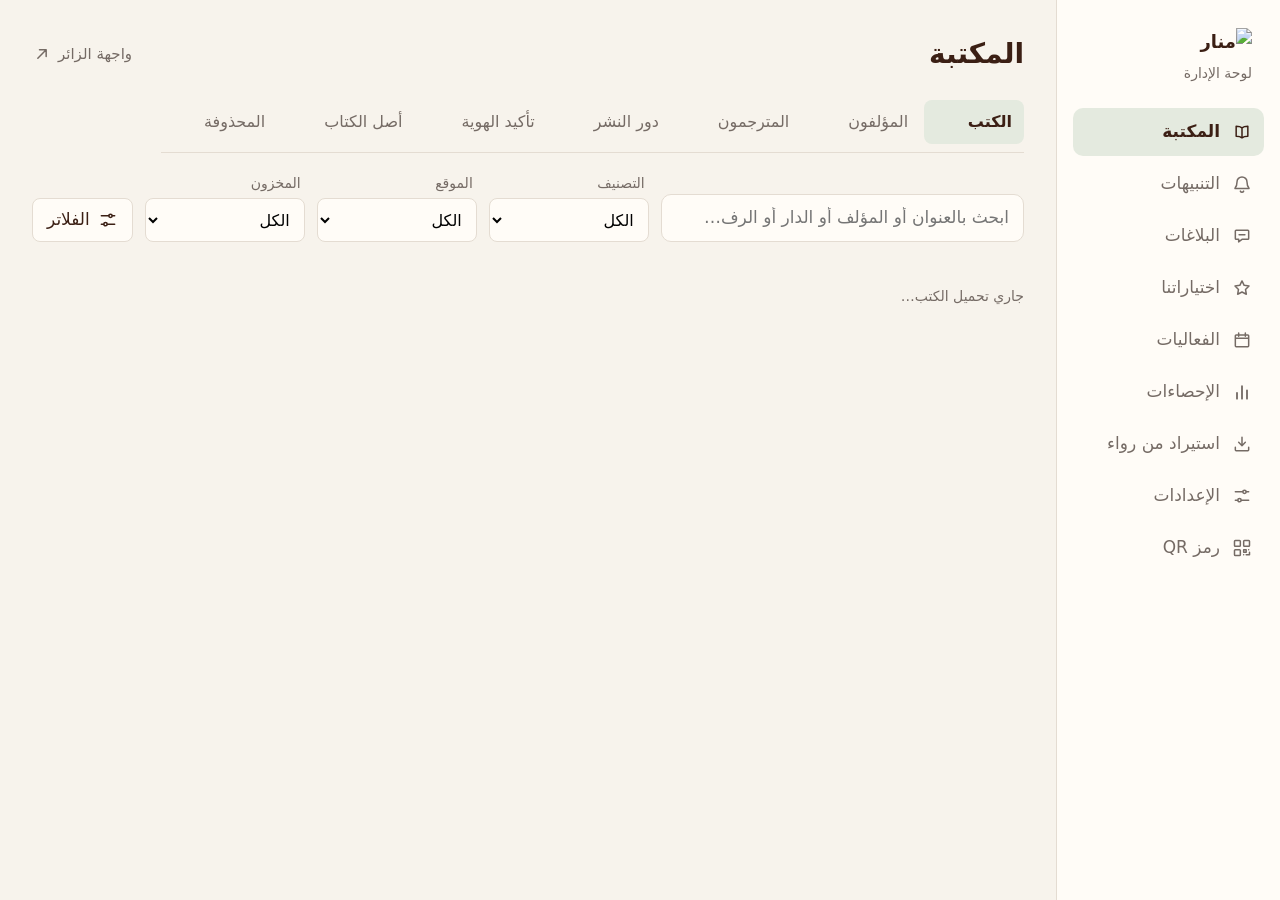
==== admin/index.html @ 79dc634e "منار 0.9.10 beta (بناء 23 أكتوبر) — إصلاحات جولة اختبار 23 أكتوبر، إرسال البلاغات مشفّرة للمطوّر كل " ====
<!DOCTYPE html>
<html lang="ar" dir="rtl">
<head>
  <meta charset="UTF-8" />
  <meta name="viewport" content="width=device-width, initial-scale=1.0" />
  <meta name="robots" content="noindex" />
  <title>لوحة الإدارة — منار</title>
  <link rel="icon" href="/static/assets/manar-icon.svg" type="image/svg+xml" />
  <link rel="icon" href="/static/assets/favicon-32.png" sizes="32x32" type="image/png" />
  <link rel="apple-touch-icon" href="/static/assets/apple-touch-icon.png" />
  <style>
    /* Arabic base font: Zain (Ibrahim 2026-10-11, whole app; OFL, bundled — see assets/Zain-OFL.txt) */
    @font-face{font-family:Zain;src:url("/static/assets/Zain-Light.ttf") format("truetype");font-style:normal;font-weight:300;font-display:swap}@font-face{font-family:Zain;src:url("/static/assets/Zain-Regular.ttf") format("truetype");font-style:normal;font-weight:400;font-display:swap}@font-face{font-family:Zain;src:url("/static/assets/Zain-Bold.ttf") format("truetype");font-style:normal;font-weight:700;font-display:swap}@font-face{font-family:Zain;src:url("/static/assets/Zain-ExtraBold.ttf") format("truetype");font-style:normal;font-weight:800;font-display:swap}
    /* Thalath identity (docs/visual-style.md): sage, coral, brown on paper */
    :root{--sage:#BFCCB8;--sage-deep:#ADB7A7;--sage-soft:#E4EADF;--coral:#D8614A;--brown:#3B1F14;--canvas:#F7F3EC;--surface:#FFFCF7;--ink:#3B1F14;--muted:#756B65;--line:#E4DCD2;--primary:#3B1F14;--primary-hover:#24120B;--primary-soft:#E4EADF;--accent:#D8614A;--accent-soft:#F7E0D9;--danger:#A8321F;--danger-soft:#F9E3DE;--info:#3f566a;--info-soft:#e6ecf1;--weak:#8b918e;--weak-soft:#efede8;--shadow-sm:0 1px 2px rgba(59,31,20,.06),0 6px 20px rgba(59,31,20,.05);--shadow-lg:0 20px 55px rgba(59,31,20,.16);--font:Zain,"SF Arabic","Noto Sans Arabic","Geeza Pro",Tahoma,system-ui,sans-serif}
    *{box-sizing:border-box}
    body{margin:0;background:var(--canvas);color:var(--ink);font-family:var(--font);font-size:17px;line-height:1.6}
    button,input,select{font:inherit}
    [hidden]{display:none!important}
    :focus-visible{outline:3px solid rgba(216,97,74,.6);outline-offset:2px}
    header{position:sticky;top:0;z-index:20;background:var(--sage);color:var(--ink);box-shadow:0 2px 12px rgba(59,31,20,.1)}
    .brand{display:flex;align-items:center;gap:10px;margin:0;font-size:18px;font-weight:600}.brand img{display:block;width:76px;height:auto}.brand span{padding-inline-start:10px;border-inline-start:1px solid rgba(59,31,20,.25)}
    .bar{display:flex;flex-wrap:wrap;align-items:center;gap:12px 20px;max-width:1180px;margin:0 auto;padding:12px 20px}
    h1{margin:0;font-size:19px}
    .tabs{display:flex;flex-wrap:wrap;gap:6px;max-width:100%}
    .tab{min-height:44px;padding:6px 18px;border:1px solid rgba(59,31,20,.22);border-radius:999px;background:transparent;color:var(--ink);font-weight:700;cursor:pointer}
    .tab:hover{background:rgba(255,252,247,.45)}
    .tab[aria-selected="true"]{background:var(--brown);color:var(--surface);border-color:var(--brown)}
    .visitor-link{margin-inline-start:auto;color:var(--ink);font-size:15px}
    main{max-width:1180px;margin:0 auto;padding:20px 20px 60px}
    .stats{display:grid;grid-template-columns:repeat(auto-fit,minmax(150px,1fr));gap:10px;margin-bottom:16px}
    .stat{padding:12px 14px;border:1px solid var(--line);border-radius:14px;background:var(--surface);cursor:pointer;text-align:right;color:var(--ink)}
    .stat:hover{border-color:var(--primary)}
    .stat b{display:block;font-size:24px;line-height:1.3;color:var(--primary)}
    .stat span{font-size:12px;color:var(--muted)}
    .stat.warn b{color:var(--danger)}
    .toolbar{display:flex;flex-wrap:wrap;gap:10px;align-items:center;margin-bottom:10px}
    .toolbar input,.toolbar select{min-height:44px;padding:6px 12px;border:1px solid var(--line);border-radius:12px;background:#fff}
    .toolbar input{flex:1 1 240px}
    .legend{display:flex;flex-wrap:wrap;gap:8px 14px;align-items:center;margin:0 0 16px;font-size:12px;color:var(--muted)}
    .count{font-size:13px;color:var(--muted);margin:0 0 10px}
    .grid{display:grid;grid-template-columns:repeat(auto-fill,minmax(300px,1fr));gap:12px}
    .book{display:grid;grid-template-columns:54px minmax(0,1fr);gap:12px;padding:14px;border:1px solid rgba(59,31,20,.1);border-radius:18px;background:var(--surface);box-shadow:var(--shadow-sm);text-align:right;color:var(--ink);cursor:pointer;transition:border-color .15s,transform .15s}
    .book:hover{border-color:rgba(59,31,20,.35);transform:translateY(-1px)}
    .book.off{opacity:.62}
    .cover{display:grid;width:54px;aspect-ratio:2/3;place-items:center;border-radius:7px 10px 10px 7px;background:var(--c,var(--primary));color:#fff;font-size:20px;font-weight:800;box-shadow:inset -4px 0 0 rgba(255,255,255,.12)}
    .book .t{display:block;font-size:15px;font-weight:800;line-height:1.5}
    .author{display:block;margin:0 0 6px;color:var(--muted);font-size:12px}
    .meta{display:flex;flex-wrap:wrap;gap:5px;margin-bottom:8px}
    .m{padding:1px 8px;border-radius:999px;background:#f1eee6;color:#5f6763;font-size:11px;font-weight:650}
    .status{padding:1px 8px;border-radius:999px;font-size:11px;font-weight:700}
    .status.needs_review{background:var(--accent-soft);color:#7a4c32}
    .status.approved,.status.enriched{background:var(--primary-soft);color:var(--primary)}
    .status.pending{background:var(--weak-soft);color:var(--weak)}
    .status.off{background:var(--danger-soft);color:var(--danger)}
    .book>span:not(.cover){display:block;min-width:0}
    .chips{display:flex;flex-wrap:wrap;gap:5px}
    .chip{display:inline-flex;align-items:center;gap:5px;padding:2px 9px;border-radius:999px;font-size:12px;font-weight:650;border:1px solid transparent}
    .chip.confirmed{background:var(--primary-soft);color:var(--primary);border-color:rgba(59,31,20,.2)}
    .chip.impression{background:var(--accent-soft);color:#7a4c32}
    .chip.weak{background:var(--weak-soft);color:var(--weak)}
    .chip.conflict{background:var(--danger-soft);color:var(--danger)}
    .chip.derived{background:var(--info-soft);color:var(--info)}
    .foot{display:block;margin-top:8px;font-size:11px;color:var(--muted)}
    .empty-note{font-size:12px;color:var(--danger)}
    /* detail sheet */
    .backdrop{position:fixed;inset:0;z-index:30;background:rgba(24,35,31,.35)}
    .sheet{position:fixed;inset-block:0;inset-inline-end:0;z-index:31;width:min(760px,100%);overflow-y:auto;background:var(--canvas);box-shadow:var(--shadow-lg);animation:slide .2s ease-out}
    @keyframes slide{from{transform:translateX(-24px);opacity:0}}
    .sheet-head{position:sticky;top:0;z-index:2;display:grid;grid-template-columns:64px minmax(0,1fr) auto;gap:14px;align-items:center;padding:18px 20px;background:var(--primary);color:#fff}
    .sheet-head .cover{width:64px}
    img.cover{display:block;height:auto;object-fit:cover;background:var(--line)}
    .cover-row{display:flex;gap:14px;align-items:flex-start;flex-wrap:wrap}.cover-big{width:120px;aspect-ratio:2/3;border-radius:8px;object-fit:cover;background:var(--line);box-shadow:0 4px 14px rgba(0,0,0,.12)}
    .cover-none{display:grid;width:120px;aspect-ratio:2/3;place-items:center;border:1px dashed var(--line);border-radius:8px;color:var(--muted);font-size:13px;text-align:center;padding:8px}
    .cover-choices{display:grid;grid-template-columns:repeat(auto-fill,minmax(130px,1fr));gap:12px;margin-top:10px;align-items:start}
    .cover-choice{display:flex;flex-direction:column;gap:6px;margin:0;padding:8px;border:1px solid var(--line);border-radius:12px;background:var(--surface)}
    .cover-choice img{width:100%;aspect-ratio:2/3;object-fit:contain;border-radius:6px;background:var(--canvas)}
    .cover-choice figcaption{display:flex;flex-wrap:wrap;gap:4px 8px;font-size:12px;color:var(--muted)}.cover-choice figcaption b{color:var(--ink);font-weight:650}
    .cover-choices>#coverChoicesClose{grid-column:1/-1;justify-self:start}
    .cover-actions{display:flex;flex-direction:column;gap:8px;min-width:180px}.cover-actions label.btn{display:inline-flex;align-items:center;justify-content:center;min-height:44px;cursor:pointer}
    .cover-actions input[type=file]{position:absolute;width:1px;height:1px;opacity:0}
    #snText{width:100%;min-height:84px;padding:10px 12px;border:1px solid var(--line);border-radius:12px;background:var(--surface);font:inherit;color:var(--ink);line-height:1.7;resize:vertical}
    #snList{display:grid;gap:10px;margin-top:12px}
    textarea#fSummary{width:100%;min-height:96px;padding:10px;border:1px solid var(--line);border-radius:10px;font:inherit;line-height:1.7;resize:vertical}
    .sheet-head h2{margin:0;font-size:21px;line-height:1.4}
    .sheet-head p{margin:2px 0 0;color:rgba(255,255,255,.75);font-size:13px}
    .close{min-width:44px;min-height:44px;border:1px solid rgba(255,255,255,.3);border-radius:12px;background:transparent;color:#fff;font-size:20px;cursor:pointer}
    .sheet-body{padding:18px 20px 40px}
    section.block{margin-bottom:16px;padding:16px;border:1px solid var(--line);border-radius:16px;background:var(--surface)}
    section.block h3{margin:0 0 12px;font-size:16px;color:var(--primary)}
    .export-bar{display:flex;flex-wrap:wrap;align-items:center;gap:8px 14px;margin:10px 0 4px}
    .export-bar .btn{text-decoration:none;display:inline-flex;align-items:center;min-height:44px}
    .export-bar .diff{font-size:13px}
    .cx-apply{margin-top:18px}.cx-apply summary h3{font-size:17px}
    /* reader attributes folded inside the card: open on demand (Ibrahim, 2026-10-09) */
    details.fold>summary{display:flex;flex-wrap:wrap;align-items:center;gap:6px 12px;min-height:44px;cursor:pointer;list-style:none}
    details.fold>summary::-webkit-details-marker{display:none}
    details.fold>summary::before{content:"◂";color:var(--primary);font-size:13px;transition:transform .15s}
    details.fold[open]>summary::before{transform:rotate(-90deg)}
    details.fold>summary h3{margin:0}
    details.fold>summary .fold-count{color:var(--muted);font-size:13px}
    details.fold[open]>summary .fold-count{display:none}
    details.fold[open]>summary{margin-bottom:12px}
    .facts{display:grid;grid-template-columns:repeat(auto-fit,minmax(140px,1fr));gap:8px}
    .idea-form{padding:12px 14px;border:1px solid var(--line);border-radius:14px;background:var(--surface);margin-bottom:12px}
    .idea-form textarea{width:100%;box-sizing:border-box;min-height:80px;padding:10px;border:1px solid var(--line);border-radius:10px;font:inherit;background:#fff}
    .block-head{display:flex;align-items:center;justify-content:space-between;gap:10px;flex-wrap:wrap;margin-bottom:8px}
    .block-head h3{margin:0}
    .basic-grid{display:grid;grid-template-columns:repeat(auto-fit,minmax(160px,1fr));gap:10px;align-items:end}
    .basic-grid .bfull{grid-column:1/-1}
    .basic-grid input,.basic-grid select{width:100%;box-sizing:border-box}
    .fact{padding:10px 12px;border-radius:12px;background:#f3f0e8}
    .fact span{display:block;font-size:11px;color:var(--muted)}
    .fact b{font-size:14px}
    .fact b.unknown{color:var(--weak);font-weight:600}
    .inv{display:grid;grid-template-columns:repeat(auto-fit,minmax(130px,1fr));gap:10px;align-items:end}
    .inv label{display:block;font-size:12px;color:var(--muted);margin-bottom:3px}
    .inv input[type=number],.inv input[type=text],.inv select{width:100%;min-height:44px;padding:6px 10px;border:1px solid var(--line);border-radius:10px;background:#fff}
    .switch{display:flex;align-items:center;gap:8px;min-height:44px;font-size:14px}
    .switch input{width:22px;height:22px}
    .btn{min-height:44px;padding:8px 18px;border:0;border-radius:12px;background:var(--primary);color:#fff;font-weight:700;cursor:pointer}
    .btn:hover{background:var(--primary-hover)}
    .btn.secondary{background:var(--primary-soft);color:var(--primary)}
    .btn.danger{background:var(--danger)}.btn.danger:hover{background:#86261a}
    .notbook{display:flex;flex-wrap:wrap;gap:10px 16px;align-items:center;justify-content:space-between;padding:12px 14px;border:1px dashed rgba(168,50,31,.35);border-radius:14px;background:var(--surface)}
    .notbook p{margin:0;font-size:14px;color:var(--muted)}
    section.block.confirm{border:2px solid #E0B95A;background:#FBF1D6}
    section.block.confirm h3{color:#6B4E00;display:flex;align-items:center;gap:8px}
    section.block.confirm.answered{border-color:#8FA884;background:var(--primary-soft)}
    section.block.confirm.answered h3{color:#3E6E35}
    .confirm .cf-note{margin:0 0 12px;font-size:14px;color:var(--ink)}
    .confirm .cf-opts{display:grid;gap:8px;margin:0 0 12px;padding:0;border:0}
    .confirm .cf-opts legend{padding:0;margin-bottom:8px;font-size:14px;font-weight:700;color:#6B4E00}
    .confirm .cf-opt{display:flex;align-items:flex-start;gap:10px;padding:10px 12px;border:1.5px solid #E0B95A;border-radius:12px;background:var(--surface);cursor:pointer;font-size:14px}
    .confirm .cf-opt:has(input:checked){border-color:#6B4E00;background:#F5E3A8;font-weight:700}
    .confirm .cf-opt:has(input:focus-visible){outline:3px solid #6B4E00;outline-offset:2px}
    .confirm .cf-opt input{margin-top:3px;accent-color:#6B4E00}
    .confirm .cf-opt small{display:block;font-weight:400;color:var(--muted)}
    .confirm textarea{width:100%;min-height:72px;margin-top:6px;padding:10px 12px;border:1.5px solid #E0B95A;border-radius:12px;background:var(--surface);font:inherit;color:var(--ink)}
    .confirm .btn.secondary{background:var(--surface);border:1.5px solid #8FA884}
    .confirm .cf-acts{display:flex;flex-wrap:wrap;gap:10px;align-items:center;margin-top:10px}
    .confirm .cf-done{margin:0 0 6px;font-size:15px}
    .notbook.ask{border-style:solid;border-color:var(--danger);background:var(--danger-soft)}
    .notbook.ask p{color:var(--ink)}
    .notbook .acts{display:flex;gap:8px;flex-wrap:wrap}
    .del-list{display:grid;gap:10px}
    .al-row{display:grid;grid-template-columns:minmax(0,1fr) auto;gap:12px;align-items:center;padding:12px 14px;border:1px solid var(--line);border-radius:14px;background:var(--surface)}
    .al-row b{font-size:17px}.al-row .al-n{font-size:22px;font-weight:800;margin-inline-start:6px}
    .al-row.quiet{opacity:.7}
    .al-new{display:inline-block;margin-inline-start:8px;padding:2px 8px;border-radius:999px;background:var(--danger-soft);color:var(--danger);font-size:12px;font-weight:700}
    .dn-card{padding:14px;border:1px solid var(--line);border-radius:14px;background:var(--surface)}
    .dn-card h3{margin:0 0 6px;font-size:18px}.dn-card p{margin:0 0 10px;line-height:1.7}
    .dn-card.done{opacity:.8}
    .dn-acts{display:flex;flex-wrap:wrap;gap:10px;align-items:center}
    .dn-acts textarea{flex:1 1 260px;min-height:44px;padding:8px 10px;border:1px solid var(--line);border-radius:12px;font:inherit}
    .dn-books{margin-top:12px;display:grid;gap:8px}
    .upd-bar{height:10px;border-radius:999px;background:var(--line);overflow:hidden;margin:0 0 10px}
    .upd-bar span{display:block;height:100%;width:0;background:var(--brown);transition:width .3s}
    #updText,#sendText{white-space:pre-line}
    .dn-acts input[type=password]{flex:1 1 260px;min-height:44px;padding:8px 10px;border:1px solid var(--line);border-radius:12px;font:inherit;direction:ltr}
    .dn-book{display:grid;grid-template-columns:minmax(0,1fr) auto;gap:10px;align-items:center;padding:10px 12px;border:1px solid var(--line);border-radius:12px}
    .dn-book span{font-size:13px;color:var(--muted)}
    @media(max-width:700px){.al-row,.dn-book{grid-template-columns:1fr}}
    .org-row .ttl{display:block;padding:0;border:0;background:none;color:var(--ink);font:inherit;font-size:17px;font-weight:700;text-align:right;line-height:1.35;cursor:pointer}
    .org-act{display:flex;gap:8px;align-items:center;flex-wrap:wrap;justify-content:flex-end}
    .org-act select{min-height:44px;max-width:210px;padding:6px 10px;border:1px solid var(--line);border-radius:12px;background:#fff;font:inherit;font-size:13px}
    @media(max-width:700px){.org-row{grid-template-columns:1fr}.org-act{justify-content:flex-start}}
    .del-row{display:grid;grid-template-columns:minmax(0,1fr) auto;gap:12px;align-items:center;padding:12px 14px;border:1px solid var(--line);border-radius:14px;background:var(--surface)}
    .del-row b{display:block;font-size:17px;line-height:1.35}
    .del-row span{font-size:13px;color:var(--muted)}
    .btn:disabled{opacity:.6;cursor:not-allowed}
    .state{font-size:12px;color:var(--muted)}
    .state.error{color:var(--danger)}
    .attr{padding:12px 0;border-top:1px solid #ece7dc}
    .attr:first-of-type{border-top:0;padding-top:0}
    .attr-head{display:flex;flex-wrap:wrap;align-items:center;gap:8px;margin-bottom:6px}
    .attr-head h4{margin:0;min-width:110px;font-size:14px}
    .card-val{font-size:13px;color:var(--muted)}
    .ev{display:grid;gap:4px;margin:6px 0 0;padding:10px 12px;border-radius:12px;background:#faf8f3;border:1px solid #efeae0}
    .ev-top{display:flex;flex-wrap:wrap;align-items:center;gap:6px 10px;font-size:12px;color:var(--muted)}
    .meter{display:inline-block;width:70px;height:6px;border-radius:999px;background:#e8e3d8;overflow:hidden;vertical-align:middle}
    .meter i{display:block;height:100%;background:var(--primary)}
    .ev-sum{margin:0;font-size:13px;line-height:1.7}
    .ev-links{display:flex;flex-wrap:wrap;gap:4px 14px}.ev-links a,.sources a{font-size:12px;color:var(--info)}.sources a{direction:ltr;unicode-bidi:isolate;word-break:break-all}
    .warn{font-size:12px;color:var(--danger);font-weight:700}
    .no-ev{margin:0;font-size:12px;color:var(--weak)}
    .sources{margin:0;padding:0;list-style:none;display:grid;gap:4px}
    /* «المكتبة» (2026-09-30): books + authors, three book views, grouping, chip filters */
    .lib-top{display:flex;flex-wrap:wrap;align-items:center;justify-content:space-between;gap:10px}
    .lib-tabs{display:inline-flex;margin-bottom:16px}
    .tab-n{display:inline-block;min-width:22px;margin-inline-start:4px;padding:0 7px;border-radius:999px;background:var(--sage-soft);color:var(--brown);font-size:13px;font-variant-numeric:tabular-nums}
    .settings-tab[aria-selected="true"] .tab-n{background:rgba(255,252,247,.2);color:var(--surface)}
    .lib-tools{display:flex;flex-wrap:wrap;gap:10px;align-items:flex-end;margin-bottom:10px}
    .lib-tools input[type=search]{flex:1 1 260px;min-height:44px;padding:6px 14px;border:1px solid var(--line);border-radius:12px;background:#fff}
    .tool{display:grid;gap:1px}.tool span{font-size:12px;color:var(--muted);padding-inline-start:4px}
    .tool select{min-height:44px;max-width:210px;padding:6px 10px;border:1px solid var(--line);border-radius:12px;background:#fff}
    .viewseg,.authorseg{margin-inline-start:auto}
    .fchips{display:flex;flex-wrap:wrap;gap:6px 14px;margin:4px 0 12px}
    .fgroup{display:flex;flex-wrap:wrap;align-items:center;gap:6px}
    .fgroup>b{font-size:13px;color:var(--muted);font-weight:600;margin-inline-end:2px}
    .fchip{display:inline-flex;align-items:center;gap:6px;min-height:36px;padding:3px 12px;border:1px solid var(--line);border-radius:999px;background:var(--surface);color:var(--ink);font-size:14px;cursor:pointer}
    .fchip small{color:var(--muted);font-variant-numeric:tabular-nums}
    .fchip:hover{border-color:rgba(59,31,20,.4)}
    .fchip[aria-pressed="true"]{background:var(--brown);border-color:var(--brown);color:var(--surface)}.fchip[aria-pressed="true"] small{color:rgba(255,252,247,.75)}
    .legend-box{margin:0 0 10px}.legend-box summary{display:inline-block;min-height:32px;cursor:pointer;font-size:13px;color:var(--muted)}.legend-box .legend{margin:6px 0 4px}
    .count-row{display:flex;align-items:center;gap:12px;margin-bottom:10px}.count-row .count{margin:0}
    .linkbtn{min-height:36px;padding:2px 10px;border:0;background:transparent;color:var(--coral);font-weight:700;cursor:pointer;text-decoration:underline;text-underline-offset:3px}
    .stat[aria-pressed="true"]{border-color:var(--brown);box-shadow:inset 0 0 0 1px var(--brown)}
    /* groups */
    .grp{margin-bottom:18px}
    .grp-h{position:sticky;top:var(--hdr,68px);z-index:5;margin:0 0 10px;background:var(--canvas)}
    .grp-h button{display:flex;align-items:center;gap:10px;width:100%;min-height:44px;padding:6px 4px;border:0;border-bottom:1px solid var(--line);background:transparent;color:var(--brown);font-size:19px;font-weight:700;text-align:right;cursor:pointer}
    .grp-h button:before{content:"▾";font-size:14px;color:var(--muted);transition:transform .16s}
    .grp-h button[aria-expanded="false"]:before{transform:rotate(90deg)}
    .grp-h .n{font-size:14px;font-weight:600;color:var(--muted);font-variant-numeric:tabular-nums}
    .more{display:block;min-height:44px;margin:12px auto 0;padding:6px 22px;border:1px solid var(--line);border-radius:999px;background:var(--surface);color:var(--ink);font-weight:700;cursor:pointer}
    .more:hover{border-color:var(--brown)}
    .grid{display:grid;grid-template-columns:repeat(auto-fill,minmax(300px,1fr));gap:12px}
    .book .pub{color:var(--muted);font-size:12px}
    .rs{padding:1px 8px;border-radius:999px;font-size:11px;font-weight:700;background:var(--weak-soft);color:var(--weak)}
    .rs.matched{background:var(--primary-soft);color:#3E6E35}.rs.needs_confirmation{background:var(--accent-soft);color:#7a4c32}.rs.not_found,.rs.not_a_book{background:var(--danger-soft);color:var(--danger)}
    /* list view */
    .booklist{width:100%;border-collapse:separate;border-spacing:0;background:var(--surface);border:1px solid var(--line);border-radius:14px;overflow:hidden;font-size:14px}
    .booklist th{position:sticky;top:0;padding:8px 10px;background:#f3f0e8;color:var(--muted);font-weight:600;text-align:right;white-space:nowrap;border-bottom:1px solid var(--line)}
    .booklist td{padding:6px 10px;border-bottom:1px solid #eee8dc;vertical-align:middle}
    .booklist tr:last-child td{border-bottom:0}
    .booklist tbody tr{cursor:pointer}.booklist tbody tr:hover{background:#faf6ef}
    .booklist tr.off td{opacity:.6}
    .booklist .cover{width:30px;font-size:13px;border-radius:3px 5px 5px 3px}
    .booklist .ttl{display:block;min-width:180px;padding:0;border:0;background:none;color:var(--ink);font-weight:700;text-align:right;line-height:1.4;cursor:pointer}
    .booklist .sub{display:block;color:var(--muted);font-size:12px}
    .booklist .num{font-variant-numeric:tabular-nums;white-space:nowrap}
    .flags{display:flex;gap:4px}.flag{display:inline-grid;width:22px;height:22px;place-items:center;border-radius:6px;font-size:12px;font-weight:700;background:var(--weak-soft);color:#b3ada4}.flag.on{background:var(--primary-soft);color:#3E6E35}
    /* shelf view */
    .shelf{display:grid;grid-template-columns:repeat(auto-fill,minmax(122px,1fr));gap:22px 16px;padding:18px 16px 14px;border-radius:16px;background:linear-gradient(var(--surface),var(--surface)) padding-box;border:1px solid var(--line)}
    .spine{display:flex;flex-direction:column;gap:6px;min-width:0;padding:0;border:0;background:none;color:var(--ink);text-align:right;cursor:pointer}
    .spine .face{position:relative;display:block;width:100%;aspect-ratio:2/3;border-radius:4px 8px 8px 4px;overflow:hidden;background:var(--c,var(--brown));box-shadow:0 1px 0 rgba(59,31,20,.25),0 10px 18px -8px rgba(59,31,20,.45);transition:transform .16s}
    .spine .face:after{position:absolute;inset:0 auto 0 0;width:7px;background:linear-gradient(90deg,rgba(0,0,0,.18),rgba(255,255,255,.08));content:"";pointer-events:none}
    .spine:hover .face{transform:translateY(-3px)}
    .spine img{display:block;width:100%;height:100%;object-fit:cover}
    .spine .ph{display:flex;height:100%;flex-direction:column;justify-content:space-between;padding:12px 10px 10px 14px;color:#fff}
    .spine .ph b{font-size:15px;line-height:1.35;display:-webkit-box;-webkit-line-clamp:5;-webkit-box-orient:vertical;overflow:hidden}
    .spine .ph small{font-size:11px;opacity:.75}
    .spine .st{font-size:14px;font-weight:700;line-height:1.35;display:-webkit-box;-webkit-line-clamp:2;-webkit-box-orient:vertical;overflow:hidden}
    .spine .sa{margin-top:-4px;font-size:12px;color:var(--muted);white-space:nowrap;overflow:hidden;text-overflow:ellipsis}
    .spine.off .face{filter:grayscale(.7);opacity:.6}
    .spine .tag{position:absolute;top:6px;inset-inline-start:6px;padding:0 7px;border-radius:999px;background:var(--danger);color:#fff;font-size:11px;font-weight:700}
    /* authors */
    .agrid{display:grid;grid-template-columns:repeat(auto-fill,minmax(280px,1fr));gap:12px}
    .acard{display:grid;grid-template-columns:52px minmax(0,1fr);gap:12px;padding:14px;border:1px solid rgba(59,31,20,.1);border-radius:18px;background:var(--surface);box-shadow:var(--shadow-sm);color:var(--ink);text-align:right;cursor:pointer;transition:border-color .15s,transform .15s}
    .acard:hover{border-color:rgba(59,31,20,.35);transform:translateY(-1px)}
    .avatar{display:grid;width:52px;height:52px;place-items:center;border-radius:50%;background:var(--c,var(--brown));color:#fff;font-size:22px;font-weight:700}
    .acard .nm{display:block;font-size:17px;font-weight:700;line-height:1.35}
    .latin{display:block;direction:ltr;unicode-bidi:isolate;text-align:right;color:var(--muted);font-size:12px}
    .acard .ln{display:flex;flex-wrap:wrap;gap:5px;margin-top:6px}
    .role{padding:1px 8px;border-radius:999px;background:#f1eee6;color:#5f6763;font-size:11px;font-weight:650}
    .role.author{background:var(--sage-soft);color:var(--brown)}
    .dupflag{padding:1px 8px;border-radius:999px;background:var(--accent-soft);color:#7a4c32;font-size:11px;font-weight:700}
    .okflag{padding:1px 8px;border-radius:999px;background:var(--primary-soft);color:#3E6E35;font-size:11px;font-weight:700}
    .astyle{display:block;margin-top:6px;color:var(--muted);font-size:12px}
    .aform{display:grid;grid-template-columns:repeat(auto-fit,minmax(200px,1fr));gap:10px}
    .aform label{display:block;font-size:12px;color:var(--muted);margin-bottom:3px}
    .aform input[type=text]{width:100%;min-height:44px;padding:6px 10px;border:1px solid var(--line);border-radius:10px;background:#fff}
    .aform .full{grid-column:1/-1}
    .abooks{display:grid;gap:8px;margin:0;padding:0;list-style:none}
    .abooks button{display:grid;grid-template-columns:40px minmax(0,1fr) auto;gap:10px;align-items:center;width:100%;min-height:44px;padding:8px 10px;border:1px solid var(--line);border-radius:12px;background:#fff;color:var(--ink);text-align:right;cursor:pointer}
    .abooks button:hover{border-color:var(--brown)}
    .abooks .cover{width:40px;font-size:15px}
    .abooks small{display:block;color:var(--muted);font-size:12px}
    .dups{display:grid;gap:8px}.dup{display:flex;flex-wrap:wrap;align-items:center;gap:8px 12px;padding:10px 12px;border-radius:12px;background:var(--accent-soft)}
    .dup b{flex:1 1 160px}
    .merge-pick{display:flex;flex-wrap:wrap;gap:8px;margin-top:10px}.merge-pick input{flex:1 1 220px;min-height:44px;padding:6px 10px;border:1px solid var(--line);border-radius:10px;background:#fff}
    .merge-res{display:grid;gap:6px;margin-top:8px}
    .sheet-head .avatar{background:rgba(255,252,247,.18)}
    @media(max-width:700px){.viewseg,.authorseg{margin-inline-start:0}.tool select{max-width:none}.tool{flex:1 1 140px}.booklist .hide-sm{display:none}.shelf{grid-template-columns:repeat(auto-fill,minmax(100px,1fr));gap:18px 12px;padding:14px 12px}}
    /* settings */
    .settings-tabs{display:flex;gap:6px;max-width:100%;margin:0 0 18px;padding:5px;overflow-x:auto;border:1px solid var(--line);border-radius:16px;background:var(--surface);box-shadow:var(--shadow-sm);scroll-snap-type:x proximity}
    .settings-tab{flex:0 0 auto;min-height:44px;padding:6px 16px;border:1px solid transparent;border-radius:11px;background:transparent;color:var(--muted);font-weight:700;white-space:nowrap;cursor:pointer;scroll-snap-align:start}
    .settings-tab:hover{background:var(--sage-soft);color:var(--ink)}
    .settings-tab[aria-selected="true"]{background:var(--brown);color:var(--surface)}
    .settings-pane>.panel:last-child{margin-bottom:0}
    .panel{background:var(--surface);border:1px solid var(--line);border-radius:16px;padding:16px;margin-bottom:18px}
    /* «اختياراتنا هذا الشهر» (2026-10-14) */
    .pk-head{display:flex;flex-wrap:wrap;align-items:flex-start;justify-content:space-between;gap:12px}.pk-head>div:first-child{flex:1 1 320px}
    .pk-status{margin:4px 0 12px;padding:10px 12px;border-radius:12px;background:var(--weak-soft);font-size:14px}
    .pk-status.live{background:var(--primary-soft)}.pk-status.draft{background:var(--accent-soft)}
    .pk-slots{display:grid;gap:0;margin:8px 0 0;padding:0;list-style:none}
    .pk-row{display:grid;grid-template-columns:28px 64px 1fr auto;gap:12px;align-items:start;padding:12px 0;border-bottom:1px solid var(--line)}.pk-row:last-child{border-bottom:0}
    .pk-n{font-size:20px;font-weight:700;color:var(--muted);text-align:center;padding-top:18px}
    .pk-cover{width:64px;height:96px;border-radius:9px;object-fit:cover;background:var(--primary-soft);display:grid;place-items:center;font-size:24px;color:var(--muted)}
    .pk-info{display:grid;gap:3px;min-width:0}.pk-info .pk-line{margin:2px 0 0;font-size:14px}
    .pk-tags{display:flex;flex-wrap:wrap;gap:6px;margin-top:4px}.pk-tag{padding:2px 8px;border-radius:999px;background:var(--weak-soft);font-size:12px}
    .pk-tag.pin{background:var(--primary-soft)}.pk-tag.warn{background:var(--danger-soft);color:var(--danger)}
    .pk-actions{display:flex;flex-wrap:wrap;gap:6px;justify-content:flex-end;max-width:230px}
    .pk-cand{display:grid;grid-template-columns:44px 1fr;gap:12px;align-items:start;padding:10px 0;border-bottom:1px solid var(--line)}
    .pk-cand .pk-cover{width:44px;height:66px;font-size:18px}
    .pk-put{display:flex;flex-wrap:wrap;align-items:center;gap:6px;margin-top:6px}.pk-put .mini{min-width:44px}
    @media(max-width:640px){.pk-row{grid-template-columns:24px 52px 1fr}.pk-row .pk-cover{width:52px;height:78px}.pk-actions{grid-column:1/-1;justify-content:flex-start;max-width:none}}
    /* «الفعاليات» (2026-10-08) */
    .ev-form{display:grid;gap:6px;max-width:720px}.ev-form>label{margin-top:8px;font-weight:600}
    .ev-form input:not([type=file]),.ev-form textarea{width:100%;padding:10px;border:1px solid var(--line);border-radius:10px;font:inherit;background:#fff}
    .ev-form textarea{line-height:1.7;resize:vertical}
    .ev-when{display:grid;grid-template-columns:repeat(auto-fit,minmax(150px,1fr));gap:10px}.ev-when label{display:block;margin:8px 0 6px;font-weight:600}
    .ev-book{position:relative}.ev-book-list{display:grid;margin-top:4px;border:1px solid var(--line);border-radius:10px;background:#fff;max-height:280px;overflow:auto}
    .ev-book-list button{padding:10px 12px;border:0;border-bottom:1px solid var(--line);background:none;text-align:start;font:inherit;cursor:pointer}.ev-book-list button:hover{background:var(--primary-soft)}
    .ev-picked{display:flex;align-items:center;justify-content:space-between;gap:10px;padding:8px 10px;border:1px solid var(--line);border-radius:10px;background:var(--primary-soft)}
    .ev-row{display:grid;grid-template-columns:76px 1fr auto;gap:12px;align-items:start;padding:12px 0;border-bottom:1px solid var(--line)}.ev-row:last-child{border-bottom:0}
    .ev-row img,.ev-noimg{width:76px;height:76px;border-radius:12px;object-fit:cover;background:var(--primary-soft);display:grid;place-items:center;font-size:28px}
    .ev-row.dim{opacity:.6}.ev-info{display:grid;gap:3px;min-width:0}.ev-info p{margin:4px 0 0;font-size:13px;white-space:pre-line}
    .ev-actions{display:flex;flex-wrap:wrap;gap:6px;justify-content:flex-end}.ev-actions .btn{min-height:36px;padding:6px 12px}
    @media(max-width:640px){.ev-row{grid-template-columns:60px 1fr}.ev-row img,.ev-noimg{width:60px;height:60px}.ev-actions{grid-column:1/-1;justify-content:flex-start}}
    .panel h2{margin:0 0 4px;font-size:17px;color:var(--primary)}
    .panel p.hint{margin:0 0 12px;font-size:13px;color:var(--muted)}
    .row{display:flex;flex-wrap:wrap;gap:10px;align-items:flex-end;margin-bottom:10px}
    .row>div{min-width:0;max-width:100%}.row select,.row input{max-width:100%}
    .row label{display:block;font-size:12px;color:var(--muted)}
    .row select,.wide{min-height:44px;padding:6px 10px;border:1px solid var(--line);border-radius:10px;background:#fff}
    .wide{width:280px;max-width:100%}
    .prov-list{display:grid;gap:10px}
    .prov{display:grid;gap:8px;padding:12px 14px;border:1px solid var(--line);border-radius:14px;background:#fff}
    .prov-head{display:flex;flex-wrap:wrap;align-items:center;gap:6px 12px;font-size:14px}
    .prov-head b{min-width:150px}
    .prov-note{font-size:12px;color:var(--muted)}
    .prov-row{display:flex;flex-wrap:wrap;gap:8px;align-items:center}
    .prov-row input{flex:1 1 240px;min-height:44px;padding:6px 10px;border:1px solid var(--line);border-radius:10px;background:#fff}
    .prov-state{font-size:12px}
    .prov-state.good{color:var(--success,#2f6b52)}
    .prov-state.bad{color:var(--danger)}
    .dot{display:inline-block;width:9px;height:9px;margin-inline-end:6px;border-radius:50%;background:#c9c3b6}
    .dot.on{background:#2f6b52}
    .test-out{white-space:pre-wrap;font-size:13px;background:#f3f0e8;border-radius:12px;padding:12px;margin:0}
    /* settings → AI (2026-10-09, AISET): current model first, providers folded */
    .ai-now{display:flex;flex-wrap:wrap;align-items:center;gap:6px 14px;padding:12px 14px;margin:6px 0 12px;border-radius:14px;background:var(--primary-soft)}
    .ai-now .ai-model{font-size:18px;font-weight:700}
    .ai-now .ai-model span{font-weight:400;color:var(--muted);font-size:14px}
    .ai-now .ai-err{flex-basis:100%;font-size:13px;color:var(--danger)}
    .ai-warn{display:grid;gap:8px;padding:10px 14px;margin:0 0 12px;border:1px solid #e3b7a9;border-radius:12px;background:var(--accent-soft);font-size:14px}
    .ai-warn code{display:inline-block;padding:4px 8px;border-radius:8px;background:#fff;font-size:13px}
    .ai-sub{margin:16px 0 6px;font-size:15px;color:var(--ink)}
    .row .grow{flex:1 1 260px}.row .grow .wide{width:100%}
    .state-line{margin:0 0 4px;min-height:1em}
    details.prov{padding:0}
    details.prov>summary{display:flex;flex-wrap:wrap;align-items:center;gap:4px 12px;min-height:48px;padding:8px 14px;cursor:pointer;list-style:none}
    details.prov>summary::-webkit-details-marker{display:none}
    details.prov>summary::before{content:"◂";color:var(--primary);font-size:13px;transition:transform .15s}
    details.prov[open]>summary::before{transform:rotate(-90deg)}
    details.prov>summary b{min-width:0}
    details.prov .prov-body{display:grid;gap:8px;padding:0 14px 12px}
    .pill-now{padding:1px 10px;border-radius:999px;background:var(--brown);color:var(--surface);font-size:12px;font-weight:700}
    details.prov-more{border:1px dashed var(--line);border-radius:14px}
    details.prov-more>summary{min-height:44px;padding:10px 14px;cursor:pointer;font-size:14px;color:var(--muted)}
    details.prov-more .prov-list{padding:0 10px 10px}
    .tbl{width:100%;border-collapse:collapse;font-size:12px;background:#fff;border-radius:10px;overflow:hidden}
    .tbl th,.tbl td{padding:7px 9px;border-bottom:1px solid #eee8dc;text-align:right;white-space:nowrap}
    .tbl th{background:#f3f0e8;color:var(--muted);font-weight:700}
    .tbl td.ignored,.tbl th.ignored{color:#b3b7b4}
    .tbl th.mapped{background:var(--primary-soft);color:var(--primary)}
    details.plist{margin-top:10px;border:1px solid var(--line);border-radius:12px;background:#fff}
    details.plist summary{min-height:44px;padding:10px 14px;cursor:pointer;font-weight:700;font-size:14px}
    details.plist ul{margin:0;padding:0 14px 12px 14px;list-style:none;display:grid;gap:5px;font-size:13px;max-height:320px;overflow:auto}
    .diff{color:var(--muted);font-size:12px}
    .chip.rejected{background:#f0eeea;color:#9a9e9b;text-decoration:line-through}
    .ev.is-rejected{opacity:.6}
    .ev-actions{display:flex;flex-wrap:wrap;align-items:center;gap:6px 10px}
    .mini{min-height:44px;padding:4px 12px;border:1px solid var(--line);border-radius:10px;background:#fff;color:var(--ink);font-size:12px;font-weight:700;cursor:pointer}
    .mini.ok{border-color:rgba(59,31,20,.35);color:var(--primary)}
    .mini.no{color:var(--danger)}
    .mini:hover{background:var(--primary-soft)}
    .mini:disabled{opacity:.5;cursor:wait}
    .attr-edit{display:flex;gap:6px;align-items:center;margin-inline-start:auto}
    .attr-edit select{min-height:44px;padding:2px 8px;border:1px solid var(--line);border-radius:10px;background:#fff;font-size:12px}
    .review-bar{display:flex;flex-wrap:wrap;gap:8px 16px;align-items:center;justify-content:space-between;margin-bottom:6px;padding:10px 12px;border-radius:12px;background:var(--primary-soft);font-size:12px;color:var(--primary)}
    .review-bar input{min-height:44px;padding:4px 10px;border:1px solid var(--line);border-radius:10px;background:#fff;margin-inline-start:6px}
    .sr{position:absolute;width:1px;height:1px;overflow:hidden;clip:rect(0,0,0,0)}
    .chip.rewaa{background:var(--info-soft);color:var(--info)}
    @media(max-width:560px){.bar{padding:10px 14px}main{padding:14px 14px 50px}.sheet-body{padding:14px}.sheet-head{padding:14px}}
    @media(prefers-reduced-motion:reduce){*{animation:none!important;transition:none!important}}
    .auth{position:fixed;inset:0;z-index:50;display:grid;place-items:center;padding:20px;background:var(--canvas,#f6f2e9)}
    .auth-card{width:min(100%,380px);background:var(--surface);border:1px solid var(--line);border-radius:18px;padding:22px;box-shadow:0 20px 55px rgba(24,35,31,.13)}
    .auth-card h2{margin:0 0 6px;color:var(--primary)}
    .auth-card label{display:block;margin:12px 0 4px;font-size:13px;color:var(--muted)}
    .auth-card input{width:100%;min-height:44px;padding:6px 12px;border:1px solid var(--line);border-radius:10px;background:#fff}
    .auth-card .btn{width:100%;margin-top:16px}
    .auth-err{min-height:18px;margin:10px 0 0;color:#9d3f36;font-size:13px}
    .who{display:flex;align-items:center;gap:8px;color:var(--ink);font-size:15px}
    .who button{min-height:44px;padding:6px 12px;border:1px solid rgba(59,31,20,.3);border-radius:10px;background:transparent;color:var(--ink);cursor:pointer}
    .users td,.users th{padding:6px 8px;text-align:right;border-bottom:1px solid var(--line);font-size:13px}
    .users button{min-height:44px}
    .usage b{font-size:20px}
    .off{opacity:.55}
    /* inbox: visitor reports and suggestions */
    .tab-n.alert{background:var(--coral);color:#fff;font-weight:700}
    .tab[aria-selected="true"] .tab-n.alert{background:var(--surface);color:var(--brown)}
    .note-row{display:grid;grid-template-columns:minmax(0,1fr) auto;gap:12px 16px;align-items:start;padding:14px 16px;border:1px solid var(--line);border-radius:16px;background:var(--surface)}
    .note-row.done{background:transparent}
    .note-row .nr-book{display:flex;gap:12px;align-items:flex-start;min-width:0}
    .note-row .nr-book .cover{width:42px;flex:none;font-size:16px}
    .note-row b{display:block;font-size:18px;line-height:1.35}
    .note-row .nr-meta{display:block;margin-top:2px;font-size:13px;color:var(--muted)}
    .note-row .nr-reason{display:inline-block;margin:6px 0 0;padding:2px 10px;border-radius:999px;background:var(--accent-soft);color:#7a2f1e;font-size:14px;font-weight:700}
    .note-row .nr-text{margin:8px 0 0;font-size:16px;line-height:1.6;white-space:pre-wrap;overflow-wrap:anywhere}
    .note-row .nr-actions{display:flex;flex-direction:column;gap:8px}
    @media(max-width:640px){.note-row{grid-template-columns:1fr}.note-row .nr-actions{flex-direction:row;flex-wrap:wrap}}
    /* statistics */
    .st-head{display:flex;flex-wrap:wrap;gap:12px 20px;align-items:flex-end;justify-content:space-between;margin:4px 0 16px}
    .st-head h2{margin:0;font-size:26px}.st-head .diff{margin:2px 0 0;max-width:620px}
    .seg{display:flex;flex-wrap:wrap;gap:4px;padding:4px;border:1px solid var(--line);border-radius:22px;background:var(--surface)}
    .seg button{min-height:44px;padding:4px 14px;border:0;border-radius:999px;background:transparent;color:var(--ink);font-weight:600;cursor:pointer}
    .seg button[aria-pressed="true"]{background:var(--brown);color:var(--surface)}
    .kpis{display:grid;grid-template-columns:repeat(auto-fit,minmax(190px,1fr));gap:12px;margin-bottom:14px}
    .kpi{padding:16px 18px;border:1px solid var(--line);border-radius:18px;background:var(--surface);box-shadow:var(--shadow-sm)}
    .kpi .label{display:block;color:var(--muted);font-size:15px}
    .kpi b{display:block;margin:2px 0;font-size:40px;line-height:1.1;font-weight:700;color:var(--ink)}
    .kpi .sub{font-size:14px;color:var(--muted)}.kpi .up{color:#3E6E35}.kpi .down{color:var(--danger)}
    .panels{display:grid;grid-template-columns:repeat(auto-fit,minmax(min(100%,430px),1fr));gap:14px}
    .panel-card{padding:16px 18px;border:1px solid var(--line);border-radius:18px;background:var(--surface);box-shadow:var(--shadow-sm);min-width:0}
    .panel-card h3{margin:0 0 4px;font-size:20px}.panel-card>.diff{display:block;margin:0 0 12px}
    .panel-card.span-all{grid-column:1/-1}
    .days{display:flex;align-items:flex-end;gap:2px;height:160px;padding-top:20px;border-bottom:1px solid var(--line);direction:ltr}
    .days .d{position:relative;flex:1 1 0;display:flex;align-items:flex-end;height:100%;min-width:3px;cursor:default}
    .days .d i{display:block;width:100%;border-radius:4px 4px 0 0;background:#5E7F57}
    .days .d:hover i,.days .d:focus i{background:var(--brown)}
    .days .d em{position:absolute;bottom:calc(var(--h) + 3px);left:50%;transform:translateX(-50%);font-style:normal;font-size:13px;color:var(--ink);white-space:nowrap}
    .days-axis{display:flex;justify-content:space-between;margin-top:4px;color:var(--muted);font-size:13px}
    .tip{position:fixed;z-index:60;padding:6px 10px;border-radius:10px;background:var(--brown);color:var(--surface);font-size:14px;pointer-events:none;box-shadow:var(--shadow-lg)}
    .satbar{display:flex;gap:2px;height:22px;margin:6px 0 10px;overflow:hidden;border-radius:6px;background:var(--line)}
    .satbar span{display:block;height:100%}
    .sat-legend{display:flex;flex-wrap:wrap;gap:6px 18px;font-size:15px}.sat-legend i{display:inline-block;width:11px;height:11px;margin-inline-end:6px;border-radius:3px;vertical-align:middle}
    .hbars{display:grid;gap:9px}
    .hbar{display:grid;grid-template-columns:minmax(90px,150px) minmax(0,1fr) auto;gap:10px;align-items:center;font-size:15px}
    .hbar .track{height:12px;border-radius:4px;background:var(--sage-soft);overflow:hidden}
    .hbar .fill{height:100%;border-radius:4px;background:#5E7F57}
    .hbar .n{min-width:3ch;text-align:left;font-variant-numeric:tabular-nums}
    .table-scroll{overflow-x:auto}
    .rank{width:100%;border-collapse:collapse;font-size:15px}
    .rank th{padding:6px 8px;border-bottom:1px solid var(--line);color:var(--muted);font-weight:600;text-align:right;white-space:nowrap}
    .rank td{padding:8px;border-bottom:1px solid var(--line);vertical-align:middle}
    .rank .bk{display:flex;align-items:center;gap:10px;min-width:190px}.rank .bk .cover{width:34px;font-size:15px;flex:none}
    .rank .bk b{display:block;line-height:1.3}.rank .bk small{color:var(--muted)}
    .rank .num{font-variant-numeric:tabular-nums;white-space:nowrap}
    .pill{display:inline-block;min-width:26px;margin-inline-end:3px;padding:0 7px;border-radius:999px;font-size:13px;text-align:center;color:#fff}
    .pill.p{background:#5A8F4E}.pill.c{background:#C8A13E;color:var(--brown)}.pill.n{background:#D8614A}
    .empty-note{padding:26px;border:1px dashed var(--line);border-radius:16px;color:var(--muted);text-align:center}
    .list-plain{margin:0;padding:0;list-style:none}.list-plain li{display:flex;justify-content:space-between;gap:10px;padding:7px 0;border-bottom:1px solid var(--line);font-size:15px}

    /* library sections */
    .sec-list{display:grid;gap:10px}
    .sec{padding:12px 14px;border:1px solid var(--line);border-radius:14px;background:var(--canvas)}
    .sec.on{border-color:rgba(94,127,87,.55);background:#F1F5EE}
    .sec-top{display:flex;flex-wrap:wrap;gap:10px;align-items:center}
    .sec-top input[type=text]{flex:1 1 240px;min-height:44px;padding:6px 12px;border:1px solid var(--line);border-radius:10px;background:#fff}
    .sec-top .switch{min-height:44px}
    .sec-del{min-height:44px;padding:4px 12px;border:1px solid var(--line);border-radius:10px;background:transparent;color:var(--danger);cursor:pointer}
    .sec-genres{display:flex;flex-wrap:wrap;gap:6px;margin-top:10px}
    .gchip{display:inline-flex;align-items:center;gap:6px;min-height:40px;padding:4px 12px;border:1px solid var(--line);border-radius:999px;background:#fff;font-size:15px;cursor:pointer}
    .gchip input{accent-color:var(--brown)}
    .gchip.taken{opacity:.45}
    /* about */
    /* book location column (2026-10-12) */
    .booklist .loc-cell{white-space:nowrap}
    .loc{display:inline-grid;gap:0;line-height:1.25}.loc b{font-size:15px;font-weight:700;color:var(--ink);text-align:start}.loc small{font-size:12px;color:var(--muted)}
    .loc-kind{display:inline-block;margin-top:2px;padding:0 6px;border-radius:999px;background:var(--sage-soft);color:var(--muted);font-size:11px}
    .loc-none{color:var(--muted)}
    /* about:css:start — «عن التطبيق» (short, 2026-10-12), watched by backend/integrity.py */
    .panel.about{display:grid;gap:22px;max-width:760px;padding:28px 30px}
    .about-main{display:flex;flex-wrap:wrap;align-items:center;justify-content:space-between;gap:20px 32px}
    .about-text h2{margin:0;color:var(--brown);font-size:30px;line-height:1.2}
    .about-lead{margin:4px 0 0;color:var(--ink);font-size:18px}
    .about-version{margin:6px 0 0;color:var(--muted);font-size:15px}.about-version b{color:var(--ink);font-weight:600}
    .about-lockup{display:flex;align-items:center;gap:16px}
    .about-manar{width:88px;aspect-ratio:2652/1442;height:auto;object-fit:contain}
    .about-sep{width:1.5px;height:44px;background:rgba(59,31,20,.3)}
    .about-thalath{width:84px;height:auto}
    .credit{display:grid;justify-items:start;gap:6px;padding-top:18px;border-top:1px solid var(--line);color:var(--muted)}
    .credit span{font-size:14px}.credit img{display:block;width:110px;height:auto}
    /* about:css:end */
    /* trial QR */
    .qr-row{display:flex;flex-wrap:wrap;gap:18px;align-items:flex-start}
    .qr-box{display:grid;width:220px;min-height:220px;place-items:center;border:1px solid var(--line);border-radius:16px;background:#fff;padding:8px}
    .qr-box svg{display:block;width:100%;height:auto}
    .qr-info{flex:1 1 260px}.qr-info p{margin:0 0 10px}
    .qr-status{font-weight:700}.qr-status.ok{color:#3E6E35}.qr-status.bad{color:var(--danger)}
    #qrPrint{display:none}

    /* ===== Dashboard look (Ibrahim, 2026-10-11, after a reference dashboard): brown side rail, paper stage framed on sage,
       shared icon definitions; calm admin layout and progressive controls ===== */
    :root{--tile:#EFE9DF;--tile-hover:#E8E1D4;--r-xl:28px;--r-lg:22px;--i-books:url("data:image/svg+xml,%3Csvg xmlns='http://www.w3.org/2000/svg' viewBox='0 0 24 24' fill='none' stroke='black' stroke-width='1.8' stroke-linecap='round' stroke-linejoin='round'%3E%3Cpath d='M12 7c-1.6-1.4-4-2-7-2v12c3 0 5.4.6 7 2 1.6-1.4 4-2 7-2V5c-3 0-5.4.6-7 2zM12 7v12'/%3E%3C/svg%3E");--i-chat:url("data:image/svg+xml,%3Csvg xmlns='http://www.w3.org/2000/svg' viewBox='0 0 24 24' fill='none' stroke='black' stroke-width='1.8' stroke-linecap='round' stroke-linejoin='round'%3E%3Cpath d='M5 5h14a1 1 0 0 1 1 1v9a1 1 0 0 1-1 1h-7l-4 3v-3H5a1 1 0 0 1-1-1V6a1 1 0 0 1 1-1zM8.5 10.5h7'/%3E%3C/svg%3E");--i-calendar:url("data:image/svg+xml,%3Csvg xmlns='http://www.w3.org/2000/svg' viewBox='0 0 24 24' fill='none' stroke='black' stroke-width='1.8' stroke-linecap='round' stroke-linejoin='round'%3E%3Cpath d='M5 6h14a1 1 0 0 1 1 1v12a1 1 0 0 1-1 1H5a1 1 0 0 1-1-1V7a1 1 0 0 1 1-1zM4 10h16M8 3.5v4M16 3.5v4'/%3E%3C/svg%3E");--i-chart:url("data:image/svg+xml,%3Csvg xmlns='http://www.w3.org/2000/svg' viewBox='0 0 24 24' fill='none' stroke='black' stroke-width='2.2' stroke-linecap='round' stroke-linejoin='round'%3E%3Cpath d='M6 20v-7M12 20V5M18 20v-10'/%3E%3C/svg%3E");--i-upload:url("data:image/svg+xml,%3Csvg xmlns='http://www.w3.org/2000/svg' viewBox='0 0 24 24' fill='none' stroke='black' stroke-width='1.8' stroke-linecap='round' stroke-linejoin='round'%3E%3Cpath d='M12 4v10M8 10l4 4 4-4M4 16v3a1 1 0 0 0 1 1h14a1 1 0 0 0 1-1v-3'/%3E%3C/svg%3E");--i-sliders:url("data:image/svg+xml,%3Csvg xmlns='http://www.w3.org/2000/svg' viewBox='0 0 24 24' fill='none' stroke='black' stroke-width='1.8' stroke-linecap='round' stroke-linejoin='round'%3E%3Cpath d='M4 7h9M17 7h3M4 17h3M11 17h9'/%3E%3Ccircle cx='15' cy='7' r='2'/%3E%3Ccircle cx='9' cy='17' r='2'/%3E%3C/svg%3E");--i-key:url("data:image/svg+xml,%3Csvg xmlns='http://www.w3.org/2000/svg' viewBox='0 0 24 24' fill='none' stroke='black' stroke-width='1.8' stroke-linecap='round' stroke-linejoin='round'%3E%3Ccircle cx='8' cy='15' r='4'/%3E%3Cpath d='M11 12l8-8M16 7l2 2'/%3E%3C/svg%3E");--i-out:url("data:image/svg+xml,%3Csvg xmlns='http://www.w3.org/2000/svg' viewBox='0 0 24 24' fill='none' stroke='black' stroke-width='1.8' stroke-linecap='round' stroke-linejoin='round'%3E%3Cpath d='M14 4h4a2 2 0 0 1 2 2v12a2 2 0 0 1-2 2h-4M10 8l-4 4 4 4M6 12h10'/%3E%3C/svg%3E");--i-pen:url("data:image/svg+xml,%3Csvg xmlns='http://www.w3.org/2000/svg' viewBox='0 0 24 24' fill='none' stroke='black' stroke-width='1.8' stroke-linecap='round' stroke-linejoin='round'%3E%3Cpath d='M4 20l1-4L16 5l3 3L8 19zM14 7l3 3'/%3E%3C/svg%3E");--i-bulb:url("data:image/svg+xml,%3Csvg xmlns='http://www.w3.org/2000/svg' viewBox='0 0 24 24' fill='none' stroke='black' stroke-width='1.8' stroke-linecap='round' stroke-linejoin='round'%3E%3Cpath d='M9 18h6M10 21h4M12 3a6 6 0 0 0-3.5 10.9c.6.5 1 1.2 1 2.1h5c0-.9.4-1.6 1-2.1A6 6 0 0 0 12 3z'/%3E%3C/svg%3E");--i-spark:url("data:image/svg+xml,%3Csvg xmlns='http://www.w3.org/2000/svg' viewBox='0 0 24 24' fill='none' stroke='black' stroke-width='1.8' stroke-linecap='round' stroke-linejoin='round'%3E%3Cpath d='M12 3l1.8 5.2L19 10l-5.2 1.8L12 17l-1.8-5.2L5 10l5.2-1.8zM18.5 15.5l.7 1.8 1.8.7-1.8.7-.7 1.8-.7-1.8-1.8-.7 1.8-.7z'/%3E%3C/svg%3E");--i-heart:url("data:image/svg+xml,%3Csvg xmlns='http://www.w3.org/2000/svg' viewBox='0 0 24 24' fill='none' stroke='black' stroke-width='1.8' stroke-linecap='round' stroke-linejoin='round'%3E%3Cpath d='M12 20s-7-4.4-7-10a4 4 0 0 1 7-2.6A4 4 0 0 1 19 10c0 5.6-7 10-7 10z'/%3E%3C/svg%3E");--i-file:url("data:image/svg+xml,%3Csvg xmlns='http://www.w3.org/2000/svg' viewBox='0 0 24 24' fill='none' stroke='black' stroke-width='1.8' stroke-linecap='round' stroke-linejoin='round'%3E%3Cpath d='M7 3h7l5 5v12a1 1 0 0 1-1 1H7a1 1 0 0 1-1-1V4a1 1 0 0 1 1-1zM14 3v5h5M9 13h6M9 17h6'/%3E%3C/svg%3E");--i-users:url("data:image/svg+xml,%3Csvg xmlns='http://www.w3.org/2000/svg' viewBox='0 0 24 24' fill='none' stroke='black' stroke-width='1.8' stroke-linecap='round' stroke-linejoin='round'%3E%3Ccircle cx='9' cy='8' r='3.5'/%3E%3Cpath d='M3 20c.5-3.5 3-5.5 6-5.5s5.5 2 6 5.5M16 4.5a3.5 3.5 0 0 1 0 7M18 14.5c1.7.6 2.8 2.3 3 5.5'/%3E%3C/svg%3E");--i-eye:url("data:image/svg+xml,%3Csvg xmlns='http://www.w3.org/2000/svg' viewBox='0 0 24 24' fill='none' stroke='black' stroke-width='1.8' stroke-linecap='round' stroke-linejoin='round'%3E%3Cpath d='M2.5 12S6 5.5 12 5.5 21.5 12 21.5 12 18 18.5 12 18.5 2.5 12 2.5 12z'/%3E%3Ccircle cx='12' cy='12' r='3'/%3E%3C/svg%3E");--i-check:url("data:image/svg+xml,%3Csvg xmlns='http://www.w3.org/2000/svg' viewBox='0 0 24 24' fill='none' stroke='black' stroke-width='1.8' stroke-linecap='round' stroke-linejoin='round'%3E%3Ccircle cx='12' cy='12' r='8.5'/%3E%3Cpath d='M8.5 12.2l2.4 2.4 4.8-5'/%3E%3C/svg%3E");--i-search:url("data:image/svg+xml,%3Csvg xmlns='http://www.w3.org/2000/svg' viewBox='0 0 24 24' fill='none' stroke='black' stroke-width='1.8' stroke-linecap='round' stroke-linejoin='round'%3E%3Ccircle cx='11' cy='11' r='6.5'/%3E%3Cpath d='M16 16l4 4'/%3E%3C/svg%3E");--i-help:url("data:image/svg+xml,%3Csvg xmlns='http://www.w3.org/2000/svg' viewBox='0 0 24 24' fill='none' stroke='black' stroke-width='1.8' stroke-linecap='round' stroke-linejoin='round'%3E%3Ccircle cx='12' cy='12' r='8.5'/%3E%3Cpath d='M9.6 9.5a2.5 2.5 0 1 1 3.4 2.3c-.6.3-1 .8-1 1.5v.7M12 16.8v.2'/%3E%3C/svg%3E");--i-split:url("data:image/svg+xml,%3Csvg xmlns='http://www.w3.org/2000/svg' viewBox='0 0 24 24' fill='none' stroke='black' stroke-width='1.8' stroke-linecap='round' stroke-linejoin='round'%3E%3Cpath d='M12 21v-6M12 15c0-4-6-5-6-9M12 15c0-4 6-5 6-9M3.5 7.5L6 5l2.5 2.5M15.5 7.5L18 5l2.5 2.5'/%3E%3C/svg%3E");--i-image:url("data:image/svg+xml,%3Csvg xmlns='http://www.w3.org/2000/svg' viewBox='0 0 24 24' fill='none' stroke='black' stroke-width='1.8' stroke-linecap='round' stroke-linejoin='round'%3E%3Crect x='3.5' y='5' width='17' height='14' rx='2'/%3E%3Ccircle cx='9' cy='10' r='1.6'/%3E%3Cpath d='M20.5 16l-5-5-8 8'/%3E%3C/svg%3E");--i-arrow:url("data:image/svg+xml,%3Csvg xmlns='http://www.w3.org/2000/svg' viewBox='0 0 24 24' fill='none' stroke='black' stroke-width='1.8' stroke-linecap='round' stroke-linejoin='round'%3E%3Cpath d='M7 17L17 7M9 7h8v8'/%3E%3C/svg%3E");--i-flag:url("data:image/svg+xml,%3Csvg xmlns='http://www.w3.org/2000/svg' viewBox='0 0 24 24' fill='none' stroke='black' stroke-width='1.8' stroke-linecap='round' stroke-linejoin='round'%3E%3Cpath d='M5 21V4M5 4h11l-2 4 2 4H5'/%3E%3C/svg%3E");}
    /* ADMFX: calm, task-first workspace. Existing workflows and library identity. */
    :root{--tile:var(--surface);--tile-hover:#F0EEE6;--r-xl:14px;--r-lg:12px;--shadow-sm:0 1px 3px rgba(59,31,20,.04)}
    body{background:var(--canvas);font-size:17px;line-height:1.5}
    .ic{display:inline-block;flex:none;width:20px;height:20px;background:currentColor;-webkit-mask:var(--i) center/contain no-repeat;mask:var(--i) center/contain no-repeat}
    .vh{position:absolute!important;width:1px;height:1px;overflow:hidden;clip:rect(0,0,0,0);white-space:nowrap}
    .shell{display:grid;grid-template-columns:224px minmax(0,1fr);max-width:1600px;min-height:100vh;margin:0 auto}
    header.rail{position:sticky;top:0;align-self:start;height:100vh;background:var(--surface);color:var(--ink);box-shadow:none;border-inline-end:1px solid var(--line)}
    header.rail .bar{display:flex;flex-direction:column;flex-wrap:nowrap;align-items:stretch;gap:24px;max-width:none;height:100%;margin:0;padding:28px 16px 16px;overflow-y:auto}
    header.rail .brand{flex-direction:column;align-items:flex-start;gap:8px;padding:0 12px;color:var(--ink)}
    .brand .brand-icon{display:none}.brand .brand-logo{display:block;width:78px;height:auto}
    header.rail .brand span{padding:0;border:0;font-size:14px;color:var(--muted);font-weight:400}
    header.rail .tabs{display:flex;flex-direction:column;flex-wrap:nowrap;gap:4px}
    header.rail .tab{display:flex;align-items:center;gap:12px;width:100%;min-height:48px;padding:10px 12px;border:0;border-radius:10px;background:transparent;color:var(--muted);font-size:17px;font-weight:400;text-align:right;cursor:pointer}
    header.rail .tab::before{content:"";flex:none;width:20px;height:20px;background:currentColor;-webkit-mask:var(--i) center/contain no-repeat;mask:var(--i) center/contain no-repeat}
    header.rail .tab:hover{background:var(--canvas);color:var(--ink)}
    header.rail .tab[aria-selected="true"]{background:var(--sage-soft);color:var(--brown);font-weight:700}
    /* «التنبيهات»: a bell (Ibrahim 2026-10-17: «غير الايقونة. حطها جرس»); before this the tab had no --i and showed a filled square */
    #tabAlerts{--i:url("data:image/svg+xml,%3Csvg xmlns='http://www.w3.org/2000/svg' viewBox='0 0 24 24' fill='none' stroke='black' stroke-width='1.8' stroke-linecap='round' stroke-linejoin='round'%3E%3Cpath d='M6 9.5a6 6 0 0 1 12 0c0 4.2 1.4 6.3 2.3 7.3.3.3.1.7-.3.7H4c-.4 0-.6-.4-.3-.7.9-1 2.3-3.1 2.3-7.3z'/%3E%3Cpath d='M10 20.5a2.2 2.2 0 0 0 4 0'/%3E%3C/svg%3E")}
    #tabBooks{--i:var(--i-books)}#tabInbox{--i:var(--i-chat)}#tabEvents{--i:var(--i-calendar)}#tabPicks{--i:url("data:image/svg+xml,%3Csvg xmlns='http://www.w3.org/2000/svg' viewBox='0 0 24 24' fill='none' stroke='black' stroke-width='1.8' stroke-linecap='round' stroke-linejoin='round'%3E%3Cpath d='M12 3.5l2.6 5.3 5.8.8-4.2 4.1 1 5.8L12 16.8l-5.2 2.7 1-5.8-4.2-4.1 5.8-.8z'/%3E%3C/svg%3E")}#tabStats{--i:var(--i-chart)}#tabImport{--i:var(--i-upload)}#tabSettings{--i:var(--i-sliders)}
    header.rail .tab .tab-n.alert{margin-inline-start:auto;font-size:13px}
    .who-av{display:none}header.rail .who{display:flex;flex-wrap:wrap;gap:4px;margin-top:auto;padding:16px 8px 0;border-top:1px solid var(--line)}
    header.rail #whoName{display:block;flex-basis:100%;margin-bottom:8px;font-size:14px;overflow-wrap:anywhere}
    header.rail .who button{font-size:14px;padding:6px 8px;border:0;border-radius:8px;color:var(--muted)}
    header.rail .who button:hover{background:var(--canvas);color:var(--ink)}
    .nav-toggle{display:none;min-height:44px;padding:6px 14px;border:1px solid var(--line);border-radius:10px;background:var(--surface);color:var(--ink);font-weight:700}
    main{min-width:0;max-width:none;margin:0;padding:32px 32px 64px}
    .pagehead{display:flex;align-items:center;justify-content:space-between;gap:16px;margin:0 0 24px}
    .ph-title{margin:0;color:var(--ink);font-size:28px;font-weight:700;line-height:1.3}
    .ph-actions{display:flex;align-items:center;gap:12px}.ph-gear{display:none}
    a.ph-cta{display:inline-flex;align-items:center;gap:6px;min-height:44px;margin:0;padding:4px 0;border-radius:0;background:none;color:var(--muted);font-size:15px;font-weight:400;text-decoration:none;--i:var(--i-arrow)}
    a.ph-cta:hover{color:var(--brown);text-decoration:underline}
    .settings-tabs{display:flex;flex-wrap:nowrap;gap:4px;max-width:100%;margin:0 0 20px;padding:0 0 8px;overflow-x:auto;border:0;border-bottom:1px solid var(--line);border-radius:0;background:none;box-shadow:none}
    .settings-tab{flex:none;min-height:44px;padding:6px 12px;border:0;border-radius:8px;background:transparent;color:var(--muted);font-size:16px;font-weight:400}
    .settings-tab:hover{background:var(--sage-soft);color:var(--ink)}
    .settings-tab[aria-selected="true"]{background:var(--sage-soft);color:var(--brown);font-weight:700}
    .tab-n{background:transparent;color:var(--muted);font-size:13px;padding:0 4px}.settings-tab[aria-selected="true"] .tab-n{background:transparent;color:var(--brown)}
    .lib-tools{display:flex;flex-wrap:wrap;align-items:flex-end;gap:12px;margin:0 0 16px}
    .lib-tools input[type=search]{flex:1 1 260px;min-width:0;min-height:48px;padding:8px 14px;border:1px solid var(--line);border-radius:10px;background:var(--surface);font-size:17px}
    .tool{flex:0 1 160px;gap:4px;min-width:0}.tool span{font-size:14px;color:var(--muted)}
    .tool select{width:100%;min-height:44px;max-width:200px;padding:6px 10px;border:1px solid var(--line);border-radius:8px;background:var(--surface);font-size:16px}
    .filter-toggle{display:inline-flex;align-items:center;gap:8px;min-height:44px;padding:8px 14px;border:1px solid var(--line);border-radius:8px;background:var(--surface);color:var(--ink);cursor:pointer;font-weight:400;--i:var(--i-sliders)}
    .filter-toggle[aria-expanded="true"]{background:var(--sage-soft);border-color:var(--sage-deep)}
    #filterN{font-size:14px;font-weight:700}.filter-panel{margin:0 0 16px;padding:16px;border:1px solid var(--line);border-radius:12px;background:var(--surface)}
    .filter-panel .lib-tools{margin-bottom:16px}.filter-panel .viewseg{margin-inline-start:0}.filter-panel .fchips{gap:16px;margin:0 0 16px}
    .filter-panel .fgroup{flex-basis:100%;gap:8px}.fgroup>b{min-width:64px;font-size:14px}
    .filter-panel .legend-box{margin:0}.filter-panel .legend-box summary{min-height:44px;display:flex;align-items:center;font-size:14px}
    .filter-actions{display:flex;align-items:center;justify-content:space-between;gap:12px;border-top:1px solid var(--line);margin-top:12px;padding-top:12px}
    .fchip{min-height:44px;padding:6px 10px;border-radius:8px;background:var(--canvas);font-size:15px}
    .fchip small{color:var(--muted)}.fchip[aria-pressed="true"]{background:var(--sage-soft);border-color:var(--sage-deep);color:var(--brown)}.fchip[aria-pressed="true"] small{color:var(--brown)}
    #stats{display:flex;flex-wrap:wrap;gap:12px 28px;margin:0 0 16px;padding:0;background:none}
    .catalog-stat{display:flex;align-items:baseline;gap:8px;font-size:14px;color:var(--muted)}.catalog-stat b{font-size:22px;font-weight:700;color:var(--ink);font-variant-numeric:tabular-nums}
    .catalog-stat.warn b{color:var(--danger)}
    .active-filters{display:flex;flex-wrap:wrap;gap:8px;margin-bottom:12px}.active-filters:empty{display:none}
    .active-filter{display:inline-flex;align-items:center;gap:8px;min-height:44px;max-width:100%;padding:6px 10px;border:1px solid var(--line);border-radius:8px;background:var(--surface);color:var(--brown);font-size:14px;cursor:pointer;overflow-wrap:anywhere}
    .count-row{justify-content:space-between;gap:12px;min-height:44px;margin:0 0 8px}.count-row .count{font-size:14px}.linkbtn{min-height:44px;font-size:14px}
    .seg{gap:4px;border:1px solid var(--line);border-radius:10px;padding:3px;background:var(--surface)}.seg button{min-height:44px;border-radius:7px;font-size:15px;font-weight:400}
    .seg button[aria-pressed="true"]{background:var(--sage-soft);color:var(--brown);font-weight:700}
    .btn{border-radius:8px;font-weight:700}.btn.secondary{background:var(--surface);color:var(--brown);border:1px solid var(--line)}
    .mini,.more{min-height:44px;border-radius:8px}.more{font-size:15px}
    .stat,.kpi,.panel,.panel-card,section.block,.book,.acard,.note-row,.del-row,.idea-form{border:1px solid var(--line);border-radius:12px;background:var(--surface);box-shadow:none}
    .stat b{font-size:28px}.stat span{font-size:14px}.book:hover,.acard:hover{background:var(--tile-hover);transform:none}
    .book .t{font-size:18px;font-weight:700}.book .author,.book .pub,.book .foot{font-size:14px}.book .m,.book .status,.book .rs,.book .chip{font-size:14px}
    .book .chips,.book .foot{display:none}.book .meta{margin-bottom:0}.fact{background:var(--canvas)}
    .booklist{width:100%;table-layout:fixed;border:1px solid var(--line);border-radius:12px;font-size:16px;background:var(--surface)}
    .booklist th{padding:12px;background:var(--canvas);font-size:14px;font-weight:400}.booklist td{padding:12px;overflow-wrap:anywhere}
    .booklist .bk-cell{width:40%}.booklist .book-name{display:flex;align-items:center;gap:12px;min-width:0}.booklist .book-name>div{min-width:0}
    .booklist .cover{width:34px;flex:none}.booklist .ttl{min-width:0;min-height:44px;font-size:17px;font-weight:700;line-height:1.4}.booklist .sub{font-size:14px;color:var(--muted);line-height:1.5}
    .booklist .stock-cell{font-size:16px;white-space:normal}.booklist .open-cell{width:64px;text-align:center}.row-open{min-width:44px;min-height:44px;padding:6px;border:0;border-radius:8px;background:transparent;color:var(--brown);cursor:pointer;font-size:20px}
    .row-open:hover{background:var(--sage-soft)}.booklist tr.off td{opacity:1}.booklist tr.off .book-name{opacity:.75}
    .booklist .rs,.booklist .status{display:inline-block;font-size:14px;padding:3px 8px;border-radius:6px;line-height:1.4}.booklist .review-cell{width:148px}
    .booklist .qty-label,.booklist .mobile-price{display:none}.booklist th:not(.bk-cell):not(.review-cell):not(.open-cell){width:100px}
    .shelf{border-radius:12px}.sheet{border-radius:0}.sheet-head h2{font-size:24px}.sheet-head p{font-size:14px}
    .panel,.panel-card{padding:20px}.panel-card h3{font-size:20px}.panel-card>.diff{font-size:14px}.kpis{grid-template-columns:repeat(4,minmax(0,1fr));gap:12px;margin-bottom:20px}
    .kpi{padding:16px}.kpi .label{font-size:16px;font-weight:400;color:var(--muted)}.kpi b{font-size:32px;line-height:1.3;margin:8px 0 4px}.kpi .sub{font-size:14px;line-height:1.5}
    .panels{gap:16px}.plot{display:grid;grid-template-columns:40px minmax(0,1fr);gap:8px;direction:ltr;margin-top:16px}
    .plot-scale{display:flex;flex-direction:column;justify-content:space-between;height:180px;color:var(--muted);font-size:13px;text-align:right;font-variant-numeric:tabular-nums}
    .days{height:180px;padding:0;gap:3px;border-bottom:1px solid var(--line);background:repeating-linear-gradient(to top,transparent 0 calc(25% - 1px),var(--line) calc(25% - 1px) 25%)}
    .days .d{justify-content:center;min-width:0}.days.dense{gap:0}.days .d i,.days .d:hover i,.days .d:focus i{width:min(100%,18px);border-radius:3px 3px 0 0;background:var(--brown)}
    .days .d:focus-visible{outline:2px solid var(--coral);outline-offset:2px}.days .d em{padding:0 4px;font-size:13px;background:var(--surface);color:var(--brown)}
    .days-axis{grid-column:2;direction:ltr;display:flex;justify-content:space-between;font-size:13px;margin-top:0}.days-axis span{direction:rtl;max-width:33%;text-align:center}
    .chart-detail{margin-top:20px;border-top:1px solid var(--line);padding-top:8px}.chart-detail summary{display:flex;align-items:center;min-height:44px;cursor:pointer;color:var(--muted);font-size:16px}.chart-detail[open] summary{color:var(--ink)}
    .chart-empty{padding:24px 0;color:var(--muted);font-size:15px}.hbar .fill{background:var(--brown)}
    #statsView .st-head h2,#inboxView .st-head h2{position:absolute;width:1px;height:1px;overflow:hidden;clip:rect(0,0,0,0);white-space:nowrap}
    @media(max-width:1199px){main{padding:28px 24px 48px}.shell{grid-template-columns:204px minmax(0,1fr)}.tool{flex-basis:130px}.booklist th:not(.bk-cell):not(.review-cell):not(.open-cell){width:80px}.kpis{grid-template-columns:repeat(2,minmax(0,1fr))}}
    @media(max-width:979px){
      .shell{display:block}header.rail{position:static;height:auto;border-inline-end:0;border-bottom:1px solid var(--line)}
      header.rail .bar{flex-direction:row;flex-wrap:wrap;align-items:center;gap:12px;padding:12px 20px;overflow:visible}
      header.rail .brand{flex-direction:row;align-items:center;gap:12px;padding:0;margin-inline-end:auto}header.rail .brand-logo{width:52px}
      .nav-toggle{display:inline-flex;align-items:center}.nav-toggle[aria-expanded="true"]{background:var(--sage-soft)}
      header.rail .tabs{display:none;flex-basis:100%;grid-template-columns:repeat(2,minmax(0,1fr));gap:4px;overflow:visible}
      header.rail.nav-open .tabs{display:grid}header.rail .who{display:none;flex-basis:100%;margin:0;padding-top:12px}
      header.rail.nav-open .who:not([hidden]){display:flex}.pagehead{margin-bottom:16px}main{padding:20px}.kpis{grid-template-columns:repeat(2,minmax(0,1fr))}
    }
    @media(max-width:700px){
      main{padding:20px 16px 40px}.ph-title{font-size:24px}.ph-actions .ic{width:16px;height:16px}a.ph-cta{font-size:14px}.settings-tabs{margin-bottom:16px}
      .book-tools input[type=search]{flex-basis:100%}.book-tools .tool{flex:1 1 100px}.book-tools{gap:8px}
      .tool select{max-width:none}.filter-toggle{padding:8px 10px}.filter-panel{padding:12px}.filter-panel .tool{flex:1 1 130px}.viewseg{flex-basis:100%}
      #stats{gap:8px 16px;margin-bottom:8px}.catalog-stat{font-size:13px;gap:6px}.catalog-stat b{font-size:20px}.count-row{margin-bottom:4px}
      .booklist,.booklist tbody{display:block}.booklist thead{display:none}.booklist tbody tr{display:grid;grid-template-columns:minmax(0,1fr) auto;gap:4px 12px;padding:14px 12px;border-bottom:1px solid var(--line)}
      .booklist tbody tr:last-child{border-bottom:0}.booklist td{display:block;border:0;padding:0;width:auto!important}.booklist td.hide-sm{display:none}
      .booklist .bk-cell{grid-column:1/-1}.booklist .book-name{gap:10px}.booklist .book-name>div{flex:1}.booklist .ttl{min-height:44px;font-size:18px}
      .booklist .stock-cell{grid-column:1;font-size:14px;margin-top:6px}.booklist .qty-label{display:inline}.booklist .mobile-price{display:inline;margin-inline-start:12px;color:var(--muted)}.booklist .review-cell{grid-column:1;margin-top:4px}
      .booklist .open-cell{grid-column:2;grid-row:2/span 2;align-self:center}.booklist .sub{font-size:14px}.booklist .cover{width:32px}
      .kpis{gap:8px}.kpi{padding:12px}.kpi b{font-size:28px}.kpi .label,.kpi .sub{font-size:14px}.panel-card{padding:16px}
      .plot{grid-template-columns:28px minmax(0,1fr);gap:6px}.days{gap:2px}.plot-scale,.days-axis{font-size:12px}.rank .bk{min-width:160px}
    }
    #navQr{--i:url("data:image/svg+xml,%3Csvg xmlns='http://www.w3.org/2000/svg' viewBox='0 0 24 24' fill='none' stroke='black' stroke-width='1.8' stroke-linecap='round' stroke-linejoin='round'%3E%3Crect x='3' y='3' width='7' height='7' rx='1'/%3E%3Crect x='14' y='3' width='7' height='7' rx='1'/%3E%3Crect x='3' y='14' width='7' height='7' rx='1'/%3E%3Cpath d='M14 14h3v3h-3zM20 14v.01M14 20h.01M17 20h4v-3'/%3E%3C/svg%3E")}
    .qr-dlg{width:min(92vw,380px);padding:24px;border:0;border-radius:22px;background:var(--surface);color:var(--ink);text-align:center;box-shadow:0 18px 50px rgba(59,31,20,.25)}
    .qr-dlg::backdrop{background:rgba(30,20,15,.45)}
    .qr-dlg h2{margin:0 0 12px;font-size:19px}
    .qr-dlg .qr-box{width:min(76vw,300px);min-height:0;margin:0 auto 10px}
    .qr-dlg .qr-status{margin:6px 0}.qr-dlg-url{margin:4px 0 14px;overflow-wrap:anywhere}
    .qr-dlg-actions{display:flex;flex-wrap:wrap;gap:8px;justify-content:center}
    @media print{
      @page{size:A5;margin:12mm}
      body{background:#fff}
      body>*:not(#qrPrint){display:none!important}
      #qrPrint{display:flex!important;flex-direction:column;align-items:center;justify-content:center;min-height:180mm;text-align:center;color:#3B1F14}
      #qrPrint .qp-logo{width:48mm;height:auto}#qrPrint .qp-host{width:20mm;height:auto;margin-top:2mm;opacity:.85}
      #qrPrint .qp-kicker{margin:3mm 0 8mm;font-size:13pt}
      #qrPrint h1{margin:0 0 2mm;font-size:30pt}
      #qrPrint .qp-sub{margin:0 0 8mm;font-size:14pt}
      #qrPrint .qp-code{width:78mm}#qrPrint .qp-code svg{display:block;width:100%;height:auto}
      #qrPrint .qp-note{margin-top:8mm;font-size:10pt;color:#756B65}
    }
  </style>
</head>
<body>
  <div id="qrPrint" aria-hidden="true">
    <img class="qp-logo" src="/static/assets/manar-logo.svg" alt="" />
    <img class="qp-host" src="/static/assets/thalath-logo-brown.png" alt="" />
    <p class="qp-kicker">وجهتك الثقافية</p>
    <h1>جرّب منار</h1>
    <p class="qp-sub">امسح الرمز بكاميرا جوالك، وقل لها وش ودّك تقرأ</p>
    <div id="qpCode" class="qp-code"></div>
    <p class="qp-note">نسخة تجريبية</p>
  </div>
  <!-- «رمز QR» in the menu (Ibrahim 2026-10-13: «ودي يكون في اختصار اسهل للوصول للQR … في القائمة على اليمين تحت
       الاعدادات مجرد اضغط يفتح لي نافذة فيها QR») -->
  <dialog id="qrDlg" class="qr-dlg" aria-labelledby="qrDlgTitle">
    <h2 id="qrDlgTitle">رمز QR لصفحة الزائر</h2>
    <div id="qrDlgBox" class="qr-box" aria-live="polite"><span class="diff">جاري التحميل…</span></div>
    <p id="qrDlgState" class="qr-status"></p>
    <p class="diff qr-dlg-url"><b id="qrDlgUrl" dir="ltr"></b></p>
    <div class="qr-dlg-actions">
      <button id="qrDlgPrint" class="btn" type="button">طباعة</button>
      <button id="qrDlgPng" class="btn secondary" type="button">تنزيل صورة</button>
      <button id="qrDlgClose" class="btn secondary" type="button">إغلاق</button>
    </div>
  </dialog>
  <div class="shell">
  <header class="rail">
    <div class="bar">
      <h1 class="brand"><img class="brand-icon" src="/static/assets/manar-icon.svg" alt="" /><img class="brand-logo" src="/static/assets/manar-logo.svg" alt="منار" /><span>لوحة الإدارة</span></h1>
      <button id="navToggle" class="nav-toggle" type="button" aria-expanded="false" aria-controls="adminNav">القائمة</button>
      <nav id="adminNav" class="tabs" role="tablist" aria-label="أقسام الإدارة" aria-orientation="vertical">
        <button class="tab" role="tab" id="tabBooks" title="المكتبة" aria-selected="true" aria-controls="booksView">المكتبة</button>
        <button class="tab" role="tab" id="tabAlerts" title="التنبيهات" aria-selected="false" aria-controls="alertsView">التنبيهات <span class="tab-n alert" id="alertsN" hidden></span></button>
        <button class="tab" role="tab" id="tabInbox" title="البلاغات" aria-selected="false" aria-controls="inboxView">البلاغات <span class="tab-n alert" id="inboxN" hidden></span></button>
        <button class="tab" role="tab" id="tabPicks" title="اختياراتنا" aria-selected="false" aria-controls="picksView">اختياراتنا</button>
        <button class="tab" role="tab" id="tabEvents" title="الفعاليات" aria-selected="false" aria-controls="eventsView">الفعاليات</button>
        <button class="tab" role="tab" id="tabStats" title="الإحصاءات" aria-selected="false" aria-controls="statsView">الإحصاءات</button>
        <button class="tab" role="tab" id="tabImport" title="استيراد من رواء" aria-selected="false" aria-controls="importView">استيراد من رواء</button>
        <button class="tab" role="tab" id="tabSettings" title="الإعدادات" aria-selected="false" aria-controls="settingsView">الإعدادات</button>
        <button class="tab nav-qr" id="navQr" type="button" title="رمز QR لصفحة الزائر" aria-haspopup="dialog">رمز QR</button>
      </nav>
      <div class="who" id="who" hidden><span class="who-av" id="whoAv" aria-hidden="true"></span><span id="whoName"></span>
        <button id="pwBtn" type="button" title="تغيير كلمة المرور"><span class="who-t">كلمة المرور</span></button><button id="logoutBtn" type="button" title="خروج"><span class="who-t">خروج</span></button></div>
    </div>
  </header>

  <div id="auth" class="auth" hidden>
    <form id="authForm" class="auth-card" autocomplete="on">
      <h2 id="authTitle">دخول الإدارة</h2>
      <p id="authHint" class="hint" style="margin:0;color:var(--muted);font-size:13px"></p>
      <div id="setupName" hidden><label for="aName">اسمك الظاهر</label><input id="aName" autocomplete="name" maxlength="60" /></div>
      <div id="loginFields">
        <label for="aUser">اسم المستخدم</label><input id="aUser" dir="ltr" autocomplete="username" maxlength="32" />
        <label for="aPass">كلمة المرور</label><input id="aPass" type="password" dir="ltr" autocomplete="current-password" />
      </div>
      <div id="setupPass2" hidden><label for="aPass2">أعد كلمة المرور</label><input id="aPass2" type="password" dir="ltr" autocomplete="new-password" /></div>
      <div id="pwFields" hidden>
        <label for="pCur">كلمة المرور الحالية</label><input id="pCur" type="password" dir="ltr" autocomplete="current-password" />
        <label for="pNew">كلمة المرور الجديدة</label><input id="pNew" type="password" dir="ltr" autocomplete="new-password" />
      </div>
      <button class="btn" id="authBtn" type="submit">دخول</button>
      <button class="btn secondary" id="authCancel" type="button" hidden>إلغاء</button>
      <p id="authErr" class="auth-err" role="alert"></p>
    </form>
  </div>

  <main>
    <div class="pagehead">
      <h2 class="ph-title" id="phTitle" tabindex="-1">المكتبة</h2>
      <div class="ph-actions">
        <button class="ph-gear" id="phGear" type="button" aria-label="الإعدادات" title="الإعدادات"><i class="ic" aria-hidden="true"></i></button>
        <a class="visitor-link ph-cta" href="/" target="_blank" rel="noopener">واجهة الزائر <i class="ic" aria-hidden="true"></i></a>
      </div>
    </div>
    <div id="booksView" role="tabpanel" aria-labelledby="tabBooks">
      <div class="lib-top">
        <div class="settings-tabs lib-tabs" role="tablist" aria-label="أقسام المكتبة">
          <button class="settings-tab" role="tab" id="libTabBooks" aria-selected="true" aria-controls="libBooks">الكتب <span class="tab-n" id="libNBooks"></span></button>
          <button class="settings-tab" role="tab" id="libTabAuthors" aria-selected="false" aria-controls="libAuthors" tabindex="-1">المؤلفون <span class="tab-n" id="libNAuthors"></span></button>
          <button class="settings-tab" role="tab" id="libTabTranslators" aria-selected="false" aria-controls="libAuthors" tabindex="-1">المترجمون <span class="tab-n" id="libNTranslators"></span></button>
          <button class="settings-tab" role="tab" id="libTabPublishers" aria-selected="false" aria-controls="libPublishers" tabindex="-1">دور النشر <span class="tab-n" id="libNPublishers"></span></button>
          <button class="settings-tab" role="tab" id="libTabConfirm" aria-selected="false" aria-controls="libConfirm" tabindex="-1">تأكيد الهوية <span class="tab-n" id="libNConfirm"></span></button>
          <button class="settings-tab" role="tab" id="libTabOrigin" aria-selected="false" aria-controls="libOrigin" tabindex="-1">أصل الكتاب <span class="tab-n" id="libNOrigin"></span></button>
          <button class="settings-tab" role="tab" id="libTabDeleted" aria-selected="false" aria-controls="libDeleted" tabindex="-1">المحذوفة <span class="tab-n" id="libNDeleted"></span></button>
        </div>
      </div>

      <div id="libBooks" class="lib-pane" role="tabpanel" aria-labelledby="libTabBooks">
        <div class="lib-tools book-tools">
          <input id="search" type="search" placeholder="ابحث بالعنوان أو المؤلف أو الدار أو الرف…" aria-label="بحث في الكتب" />
          <label class="tool"><span>التصنيف</span><select id="genreFilter"><option value="">الكل</option></select></label>
          <label class="tool"><span>الموقع</span><select id="locFilter"><option value="">الكل</option></select></label>
          <label class="tool"><span>المخزون</span><select id="stockFilter"><option value="">الكل</option><option value="instock">متوفر</option><option value="out">نافد</option><option value="off">موقوف</option><option value="mixed" hidden>خيارات متعددة</option></select></label>
          <button id="filterToggle" class="filter-toggle" type="button" aria-expanded="false" aria-controls="bookFilters"><i class="ic" aria-hidden="true"></i>الفلاتر <span id="filterN" hidden></span></button>
        </div>
        <div id="bookFilters" class="filter-panel" hidden>
          <div class="lib-tools">
            <label class="tool"><span>دار النشر</span><select id="publisherFilter"><option value="">الكل</option></select></label>
            <label class="tool"><span>الترتيب</span><select id="sortBy">
            <option value="complete">الأكثر اكتمالًا</option>
            <option value="added">الأحدث إضافة</option>
            <option value="researched">الأحدث بحثًا</option>
            <option value="title">العنوان (أ–ي)</option>
            <option value="author">المؤلف (أ–ي)</option>
            <option value="qty">الكمية (الأكثر)</option>
            <option value="price">السعر (الأعلى)</option>
            <option value="pages">عدد الصفحات</option>
            <option value="loc">الموقع (الرف)</option>
          </select></label>
            <label class="tool"><span>التجميع</span><select id="groupBy">
            <option value="">بدون تجميع</option>
            <option value="genre">التصنيف</option>
            <option value="publisher">دار النشر</option>
            <option value="research">حالة البحث</option>
            <option value="stock">المخزون</option>
            <option value="lang">لغة العمل</option>
            <option value="loc">الموقع</option>
          </select></label>
            <div class="seg viewseg" role="group" aria-label="شكل عرض الكتب">
              <button type="button" data-view="list" aria-pressed="true">قائمة</button>
              <button type="button" data-view="cards" aria-pressed="false">بطاقات</button>
              <button type="button" data-view="shelf" aria-pressed="false">رفوف</button>
            </div>
          </div>
          <div id="bookChips" class="fchips" aria-label="تصفية سريعة"></div>
<details class="legend-box"><summary>دليل ألوان الصفات</summary>
          <div class="legend" aria-label="دليل الألوان">
            <span class="chip confirmed">مؤكد</span> ثقة ٨٥٪ فأكثر (٥ مراجعات أو أكثر)، يُذكر للزائر
            <span class="chip impression">انطباع</span> ٦٥–٨٤٪، للترتيب فقط
            <span class="chip weak">ضعيف</span> أقل من ٦٥٪، يُعامل كغير معروف
            <span class="chip conflict">متعارض</span> المصادر مختلفة، لا يُستخدم حتى يُراجع
            <span class="chip derived">محسوب</span> مشتق من بيانات أخرى
          </div>
        </details>
          <div class="filter-actions"><span class="state">الفلاتر تتطبق مباشرة</span><button id="filtersClose" class="btn secondary" type="button">تم</button></div>
        </div>
        <div id="stats" class="stats" aria-label="ملخص الكتالوج"></div>
        <div id="activeBookFilters" class="active-filters" aria-label="الفلاتر المستخدمة"></div>
        <div class="count-row"><p id="count" class="count" role="status">جاري تحميل الكتب…</p><button type="button" id="clearBookFilters" class="linkbtn" hidden>مسح الفلاتر</button></div>
        <div id="grid"></div>
      </div>

      <div id="libAuthors" class="lib-pane" role="tabpanel" aria-labelledby="libTabAuthors" hidden>
        <div id="authorStats" class="stats" aria-label="ملخص المؤلفين"></div>
        <div class="lib-tools">
          <input id="authorSearch" type="search" placeholder="ابحث باسم المؤلف أو المترجم (عربي أو لاتيني)…" aria-label="بحث في المؤلفين" />
          <label class="tool"><span>الترتيب</span><select id="authorSort">
            <option value="books">الأكثر كتبًا</option>
            <option value="stock">الأكثر توفرًا</option>
            <option value="researched">الأكثر كتبًا مبحوثة</option>
            <option value="name">الاسم (أ–ي)</option>
            <option value="recent">آخر تعديل</option>
          </select></label>
          <div class="seg authorseg" role="group" aria-label="شكل عرض المؤلفين">
            <button type="button" data-view="cards" aria-pressed="true">بطاقات</button>
            <button type="button" data-view="list" aria-pressed="false">قائمة</button>
          </div>
        </div>
        <div id="authorChips" class="fchips" aria-label="تصفية المؤلفين"></div>
        <div class="count-row"><p id="authorCount" class="count" role="status"></p><button type="button" id="clearAuthorFilters" class="linkbtn" hidden>مسح الفلاتر</button></div>
        <div id="authorGrid"></div>
      </div>

      <div id="libPublishers" class="lib-pane" role="tabpanel" aria-labelledby="libTabPublishers" hidden>
        <p class="diff" style="margin:0 0 12px">دور النشر كما هي في الكتالوج، مع عدد كتب كل دار والمتوفر منها. اضغط على الدار لتشوف كتبها في «الكتب».</p>
        <div class="lib-tools">
          <input id="pubSearch" type="search" placeholder="ابحث باسم الدار…" aria-label="بحث في دور النشر" />
          <label class="tool"><span>الترتيب</span><select id="pubSort">
            <option value="books">الأكثر كتبًا</option>
            <option value="stock">الأكثر توفرًا</option>
            <option value="name">الاسم (أ–ي)</option>
          </select></label>
        </div>
        <div class="count-row"><p id="pubCount" class="count" role="status"></p></div>
        <div id="pubList" class="del-list"></div>
      </div>

      <div id="libConfirm" class="lib-pane" role="tabpanel" aria-labelledby="libTabConfirm" hidden>
        <p class="diff" style="margin:0 0 12px">ابدأ من هنا: كتب ما تأكدنا أن سجلها هو نفس الكتاب اللي على الرف (المؤلف أو العنوان أو الطبعة)، وبعضها قد لا يكون كتابًا أصلًا. افتح الكتاب، قارن الغلاف والعنوان والمؤلف والدار، واختر الصحيح في صندوق «تأكيد هوية الكتاب». بعد الرد يخرج الكتاب من هذه القائمة، وإذا كان أصله غير معروف يظهر في «أصل الكتاب».</p>
        <div class="lib-tools"><input id="confirmSearch" type="search" placeholder="ابحث بالعنوان أو المؤلف أو الدار…" aria-label="بحث في قائمة تأكيد الهوية" /></div>
        <div class="count-row"><p id="confirmCount" class="count" role="status"></p></div>
        <div id="confirmList" class="del-list"></div>
      </div>

      <div id="libOrigin" class="lib-pane" role="tabpanel" aria-labelledby="libTabOrigin" hidden>
        <p class="diff" style="margin:0 0 12px">كتب ما نعرف بعد هل هي عربية الأصل أو مترجمة. اختر من الكتاب نفسه: «عربي الأصل»، أو لغة الأصل إذا كان مترجمًا. الاختيار يُحفظ مباشرة ويخرج الكتاب من القائمة، وتقدر تتراجع عن آخر اختيار. ما يتغير المخزون ولا أي شيء ثاني في الكتاب. الكتب اللي تنتظر «تأكيد الهوية» ما تظهر هنا إلا بعد الرد عليها.</p>
        <div class="lib-tools"><input id="originSearch" type="search" placeholder="ابحث بالعنوان أو المؤلف أو الدار…" aria-label="بحث في قائمة أصل الكتاب" /></div>
        <div class="count-row"><p id="originCount" class="count" role="status"></p></div>
        <div id="originList" class="del-list"></div>
      </div>

      <div id="libDeleted" class="lib-pane" role="tabpanel" aria-labelledby="libTabDeleted" hidden>
        <p class="diff" style="margin:0 0 12px">منتجات حُذفت يدويًا من الكتالوج لأنها ليست كتبًا (ألعاب، مجموعات تعليمية…). ما تظهر للزوار ولا تدخل البحث، واستيراد رواء الأسبوعي يتجاهلها. لو انحذف شيء بالغلط استرجعه من هنا ويرجع بكل بياناته.</p>
        <p id="delCount" class="count" role="status"></p>
        <div id="delList" class="del-list"></div>
      </div>
    </div>

    <!-- «التنبيهات» + «ملاحظات من المطور» (QADFIX4, Ibrahim 2026-10-16): what needs a look now, and the developer's notes -->
    <div id="alertsView" role="tabpanel" aria-labelledby="tabAlerts" hidden>
      <div class="st-head">
        <div><h2>التنبيهات</h2>
          <p class="diff">كل ما ينتظر مراجعة الآن في مكان واحد: بلاغات الزوار واقتراحاتهم، التعديلات المطلوبة على الكتب، الكتب اللي تحتاج تأكيد هويتها، وملاحظات المطور. «جديد» يعني وصل بعد آخر مرة فتحت هذه الصفحة من هذا الجهاز.</p></div>
      </div>
      <p id="alertsState" class="count" role="status"></p>
      <div id="alertsList" class="del-list"></div>
      <article class="dn-card" id="updBox" style="margin-top:16px" aria-labelledby="updTitle" hidden>
        <h3 id="updTitle" tabindex="-1">تحديثات «منار»</h3>
        <p id="updText" role="status"></p>
        <div class="upd-bar" id="updBar" hidden><span id="updBarFill"></span></div>
        <div class="dn-acts" id="updActs"></div>
      </article>
      <!-- «إرسال البلاغات للمطوّر» (INBOXSEND, Ibrahim 2026-10-23): the inbox file sealed for Ibrahim, weekly and on his request -->
      <article class="dn-card" id="sendBox" style="margin-top:16px" aria-labelledby="sendTitle" hidden>
        <h3 id="sendTitle" tabindex="-1">إرسال البلاغات للمطوّر</h3>
        <p class="diff">نفس ملف «تنزيل البلاغات» (بلاغات الزوار واقتراحاتهم، الأسئلة اللي ما لقت جواب، تعديلات الموظفين واقتراحاتهم، ومحادثات وضع الاختبار) يُرسل للمطوّر كل أسبوع، وكلما طلبه. الملف مشفّر بمفتاح المطوّر فلا يفتحه غيره، ولا يتغيّر شيء في البلاغات عند إرساله.</p>
        <p id="sendText" role="status"></p>
        <div class="dn-acts" id="sendActs"></div>
      </article>
      <div class="st-head" id="devHead" style="margin-top:22px">
        <div><h2>ملاحظات من المطور</h2>
          <p class="diff">طلبات من مطوّر التطبيق لفريق المكتبة. اقرأ الملاحظة، نفّذ المطلوب، ثم اضغط «تم» (ولك أن تكتب ما سويت). كل ضغطة تُسجَّل في سجل العمليات وتصل للمطور مع «تنزيل الكل في ملف».</p></div>
        <div class="seg" id="devStatus" role="group" aria-label="حالة الملاحظات">
          <button type="button" data-status="open" aria-pressed="true">مفتوحة</button><button type="button" data-status="done">تمّت</button><button type="button" data-status="all">الكل</button>
        </div>
      </div>
      <p id="devState" class="count" role="status"></p>
      <div id="devList" class="del-list"></div>
    </div>

    <div id="inboxView" role="tabpanel" aria-labelledby="tabInbox" hidden>
      <div class="st-head">
        <div><h2>بلاغات الزوار واقتراحاتهم</h2>
          <p class="diff">الزائر يبلّغ من صفحة الكتاب إذا شاف معلومة غلط، ويرسل اقتراحه من المحادثة. مجهولة: ما نحفظ اسم الزائر ولا محادثته. البلاغ ما يغيّر الكتاب؛ صحّح البطاقة ثم اضغط «تمت المعالجة».</p></div>
        <div class="seg" id="inboxStatus" role="group" aria-label="الحالة">
          <button type="button" data-status="open" aria-pressed="true">مفتوحة</button><button type="button" data-status="done">تمت معالجتها</button><button type="button" data-status="all">الكل</button>
        </div>
      </div>
      <div class="settings-tabs lib-tabs" role="tablist" aria-label="نوع الرسائل">
        <button class="settings-tab" role="tab" id="inboxTabReport" aria-selected="true" aria-controls="inboxList">بلاغات الكتب <span class="tab-n" id="inboxNReport"></span></button>
        <button class="settings-tab" role="tab" id="inboxTabSuggestion" aria-selected="false" aria-controls="inboxList" tabindex="-1">الاقتراحات <span class="tab-n" id="inboxNSuggestion"></span></button>
        <button class="settings-tab" role="tab" id="inboxTabQuestions" aria-selected="false" aria-controls="inboxList" tabindex="-1">أسئلة بلا جواب <span class="tab-n" id="inboxNQuestions"></span></button>
        <button class="settings-tab" role="tab" id="inboxTabStaff" aria-selected="false" aria-controls="inboxList" tabindex="-1" hidden>تعديلات الموظفين <span class="tab-n" id="inboxNStaff"></span></button>
        <button class="settings-tab" role="tab" id="inboxTabIdeas" aria-selected="false" aria-controls="inboxList" tabindex="-1">اقتراحات الموظفين <span class="tab-n" id="inboxNIdeas"></span></button>
      </div>
      <div class="export-bar">
        <a id="inboxExport" class="btn secondary" href="/api/admin/inbox/export?status=open" download>تنزيل الكل في ملف (md)</a>
        <span class="diff">البلاغات والاقتراحات والأسئلة بلا جواب وتعديلات الموظفين واقتراحاتهم، ومعها سجل كل ما غيّره الموظفون في البيانات (قبل ← بعد) وملفات رواء المستوردة وما أضافته، ومحادثات الزوار المحفوظة في وضع الاختبار، وردود تأكيد هوية الكتب، خلال آخر 30 يومًا، في ملف واحد ترسله لإبراهيم أو تعالجه مع Claude.</span>
      </div>
      <p id="inboxState" class="count" role="status"></p>
      <div id="inboxList" class="del-list" role="tabpanel"></div>
      <!-- «تطبيق ملف التصحيحات من Claude» (Ibrahim 2026-10-11): moved here from «استيراد من رواء»; the staff answers on
           «تأكيد هوية الكتاب» now travel in «تنزيل الكل في ملف (md)» (section 9), so the copy/download step was removed -->
      <details class="fold panel cx-apply" id="cxFold" hidden>
        <summary><h3 id="cxTitle">تطبيق ملف التصحيحات من Claude</h3><span id="cxCount" class="diff">جاري التحميل…</span></summary>
        <p class="diff" style="margin:10px 0 8px">ردود الموظفين على «تأكيد هوية الكتاب» تطلع مع «تنزيل الكل في ملف». بعد ما يرسلها إبراهيم لـ Claude يرجع ملف تصحيحات يُطبَّق هنا.</p>
        <p class="diff" style="margin:0 0 8px">الصق نص التصحيحات هنا أو اختر الملف، ثم «معاينة». ما يتغير شيء قبل ما تضغط «تطبيق»، وتُؤخذ نسخة احتياطية أولًا.</p>
        <textarea id="cxText" dir="ltr" style="width:100%;min-height:90px" aria-label="نص التصحيحات من Claude" placeholder='{"format": "confirmation-corrections-1", ...}'></textarea>
        <div style="display:flex;flex-wrap:wrap;gap:10px;align-items:center;margin-top:8px">
          <label class="btn secondary" for="cxFile">اختر ملف التصحيحات</label><input id="cxFile" type="file" accept=".json,application/json" hidden />
          <button id="cxPreview" class="btn" type="button">معاينة</button>
          <button id="cxApply" class="btn" type="button" hidden>تطبيق التصحيحات</button>
          <span id="cxPlanState" class="state" role="status"></span>
        </div>
        <div style="overflow-x:auto;margin-top:10px"><table id="cxPlan" class="tbl"></table></div>
      </details>
    </div>

    <!-- «اختياراتنا هذا الشهر» (Ibrahim, 2026-10-14): the automatic ranking proposes five, staff approve -->
    <div id="picksView" role="tabpanel" aria-labelledby="tabPicks" hidden>
      <section class="panel" aria-labelledby="pkTitle">
        <div class="pk-head">
          <div><h2 id="pkTitle">اختياراتنا هذا الشهر</h2>
            <p class="hint">خمسة كتب تظهر في الصفحة الأولى للزوار. الاقتراح التلقائي يرتّب كتبنا المتوفرة حسب قوائم الأكثر مبيعًا ورواجًا هذا الشهر (مثل نيل وفرات وأبجد)، والتقييم مع عدد المقيّمين، والجوائز، واختيارات زوارنا. ما تظهر للزوار إلا بعد ما تضغط «اعتماد».</p></div>
          <div class="seg" role="group" aria-label="الشهر"><button type="button" id="pkThis" aria-pressed="true">هذا الشهر</button><button type="button" id="pkNext" aria-pressed="false">الشهر القادم</button></div>
        </div>
        <p id="pkStatus" class="pk-status" role="status"></p>
        <div class="row">
          <button id="pkApprove" class="btn" type="button">اعتماد ونشر للزوار</button>
          <button id="pkRefresh" class="btn secondary" type="button" title="يبدّل الخانات غير المثبّتة بأفضل المرشحين">تحديث الاقتراح التلقائي</button>
          <span id="pkState" class="state" role="status"></span>
        </div>
        <ol id="pkSlots" class="pk-slots"></ol>
      </section>
      <section class="panel" aria-labelledby="pkCandTitle">
        <h2 id="pkCandTitle">مرشحون آخرون</h2>
        <p class="hint">مرتّبون حسب النقاط. اضغط رقم الخانة لوضع الكتاب فيها؛ الكتاب اللي تختاره ما يغيّره التحديث التلقائي.</p>
        <div id="pkCands"></div>
        <label for="pkQ" style="display:block;margin-top:14px;font-weight:600">أو ابحث عن أي كتاب متوفر</label>
        <input id="pkQ" class="wide" placeholder="جزء من العنوان أو اسم المؤلف" autocomplete="off" />
        <div id="pkFound"></div>
      </section>
      <section class="panel" aria-labelledby="pkSigTitle">
        <h2 id="pkSigTitle">من وين جات الإشارات</h2>
        <div id="pkSignals" class="hint" style="margin:0"></div>
      </section>
    </div>

    <!-- «الفعاليات» (Ibrahim, 2026-10-08): staff add events; upcoming ones show on the visitor start page -->
    <div id="eventsView" role="tabpanel" aria-labelledby="tabEvents" hidden>
      <section class="panel" aria-labelledby="evFormTitle">
        <h2 id="evFormTitle">فعالية جديدة</h2>
        <p class="hint">تظهر في الصفحة الأولى للتطبيق تحت «فعالياتنا» من لحظة الحفظ حتى نهاية يومها، ومن يضغط عليها تطلع له تفاصيلها.</p>
        <div class="ev-form">
          <label for="evTitle">اسم الفعالية</label>
          <input id="evTitle" maxlength="120" autocomplete="off" />
          <label for="evDesc">الوصف</label>
          <textarea id="evDesc" maxlength="2000" rows="4"></textarea>
          <div class="ev-when">
            <div><label for="evDate">التاريخ</label><input id="evDate" type="date" /></div>
            <div><label for="evTime">الوقت</label><input id="evTime" type="time" /></div>
            <div><label for="evEnd">ينتهي الساعة <span class="state">(اختياري)</span></label><input id="evEnd" type="time" /></div>
          </div>
          <label for="evBookQ">عن كتاب من المكتبة <span class="state">(اختياري)</span></label>
          <div class="ev-book">
            <div id="evBookPicked" class="ev-picked" hidden></div>
            <input id="evBookQ" placeholder="اكتب جزءًا من عنوان الكتاب أو اسم المؤلف" autocomplete="off" />
            <div id="evBookList" class="ev-book-list" hidden></div>
          </div>
          <label for="evImage">صورة الفعالية أو الكتاب <span class="state">(اختياري، JPG أو PNG أو WebP حتى ٥ ميجابايت)</span></label>
          <input id="evImage" type="file" accept="image/jpeg,image/png,image/webp" />
          <p id="evImageNow" class="hint" hidden></p>
          <p class="hint">إذا ما رفعت صورة والفعالية عن كتاب، تظهر صورة غلافه.</p>
          <div class="row">
            <button id="evSave" class="btn" type="button">حفظ الفعالية</button>
            <button id="evCancel" class="btn secondary" type="button" hidden>إلغاء التعديل</button>
            <span id="evState" class="state" role="status"></span>
          </div>
        </div>
      </section>
      <section class="panel" aria-labelledby="evListTitle">
        <h2 id="evListTitle">الفعاليات</h2>
        <div id="evList"></div>
      </section>
    </div>

    <div id="statsView" role="tabpanel" aria-labelledby="tabStats" hidden>
      <div class="st-head">
        <div><h2>توجهات القرّاء ورضاهم</h2>
          <p class="diff">من استخدام الزوار للتطبيق. البيانات مجهولة: ما نحفظ كلام الزائر ولا هويته، واختيار الكتاب ما يغيّر المخزون.</p></div>
        <div class="seg" role="group" aria-label="الفترة">
          <button type="button" data-days="7">٧ أيام</button><button type="button" data-days="30" aria-pressed="true">٣٠ يوم</button>
          <button type="button" data-days="90">٩٠ يوم</button><button type="button" data-days="365">سنة</button><button type="button" data-days="0">الكل</button>
        </div>
      </div>
      <p id="stState" class="state" role="status"></p>
      <div id="stBody"></div>
    </div>

    <div id="importView" role="tabpanel" aria-labelledby="tabImport" hidden>
      <section class="panel" aria-labelledby="impTitle">
        <h2 id="impTitle">١. ارفع ملف التصدير من رواء</h2>
        <p class="hint">صدّر قائمة المنتجات من رواء بصيغة Excel (xlsx) أو CSV وارفعها هنا. ما يتغير شي قبل ما تشوف المعاينة وتضغط «تطبيق».</p>
        <div class="row">
          <input id="impFile" type="file" accept=".csv,.xlsx,.txt,.tsv" class="wide" aria-label="ملف التصدير" />
          <button id="impUpload" class="btn" type="button">قراءة الملف</button>
          <span id="impState" class="state" role="status"></span>
        </div>
        <p id="lastSync" class="hint" style="margin:0"></p>
      </section>

      <section id="mapPanel" class="panel" aria-labelledby="mapTitle" hidden>
        <h2 id="mapTitle">٢. اختر الأعمدة اللي نحتاجها</h2>
        <p class="hint">اخترنا تلقائيًا الأعمدة الأقرب؛ غيّرها إذا لزم. أي عمود ما تختاره (مثل نوع الضريبة وفئة المنتج) يتم تجاهله.</p>
        <div id="mapFields" class="inv"></div>
        <div style="overflow-x:auto;margin-top:14px"><table id="sampleTable" class="tbl"></table></div>
        <div class="row" style="margin-top:14px">
          <label class="switch" style="color:var(--ink)"><input id="missingZero" type="checkbox" checked /> الكتب اللي مو موجودة في الملف تصير نافدة (الكمية ٠)</label>
        </div>
        <button id="impPlan" class="btn" type="button">معاينة التغييرات</button>
      </section>

      <section id="planPanel" class="panel" aria-labelledby="planTitle" hidden>
        <h2 id="planTitle">٣. راجع التغييرات قبل التطبيق</h2>
        <div id="planStats" class="stats"></div>
        <p id="planWarn" class="warn" hidden></p>
        <div id="planLists"></div>
        <div class="row" style="margin-top:12px">
          <button id="impApply" class="btn" type="button">تطبيق على الكتالوج</button>
          <span id="applyState" class="state" role="status"></span>
        </div>
      </section>


      <section class="panel" aria-labelledby="lsTitle">
        <h2 id="lsTitle">ملف المكتبة: الرفوف والتصنيف</h2>
        <p class="hint">ملف Excel اللي تجهّزه المكتبة (رمز الرف، الدار، التصنيف، الكلمات المفتاحية). يكتب مكان كل كتاب مع تصنيف المكان (مثل «روايات · الرف R04»)، ويعبّي الدار والتصنيف إذا كانت فاضية، ويحدّث الكلمات المفتاحية. الدار المختلفة ما تتغيّر، تنعرض لك فقط. ما يتغيّر شي قبل ما تضغط «تطبيق»، وتنحفظ نسخة احتياطية قبلها.</p>
        <div class="row">
          <input id="lsFile" type="file" accept=".xlsx,.csv" class="wide" aria-label="ملف المكتبة" />
          <button id="lsRead" class="btn" type="button">قراءة ومعاينة</button>
          <span id="lsState" class="state" role="status"></span>
        </div>
        <div id="lsPlan" hidden>
          <p id="lsCols" class="hint"></p>
          <div id="lsStats" class="stats"></div>
          <div id="lsLists"></div>
          <div class="row" style="margin-top:12px">
            <button id="lsApply" class="btn" type="button">تطبيق على الكتالوج</button>
            <span id="lsApplyState" class="state" role="status"></span>
          </div>
        </div>
      </section>

      <section class="panel" aria-labelledby="histTitle">
        <h2 id="histTitle">سجل الاستيراد</h2>
        <div style="overflow-x:auto"><table id="histTable" class="tbl"></table></div>
      </section>
    </div>

    <div id="settingsView" role="tabpanel" aria-labelledby="tabSettings" hidden>
      <div class="settings-tabs" role="tablist" aria-label="أقسام الإعدادات" aria-orientation="horizontal">
        <button class="settings-tab" id="setTabTrial" type="button" role="tab" aria-selected="true" aria-controls="settingsTrial">رمز QR</button>
        <button class="settings-tab" id="setTabSections" type="button" role="tab" aria-selected="false" aria-controls="settingsSections" tabindex="-1">أقسام المكتبة</button>
        <button class="settings-tab" id="setTabUsers" type="button" role="tab" aria-selected="false" aria-controls="settingsUsers" tabindex="-1">الموظفون</button>
        <button class="settings-tab" id="setTabAi" type="button" role="tab" aria-selected="false" aria-controls="settingsAi" tabindex="-1">الذكاء الاصطناعي</button>
        <button class="settings-tab" id="setTabAudit" type="button" role="tab" aria-selected="false" aria-controls="settingsAudit" tabindex="-1">سجل التعديلات</button>
        <button class="settings-tab" id="setTabAbout" type="button" role="tab" aria-selected="false" aria-controls="settingsAbout" tabindex="-1">عن التطبيق</button>
      </div>
      <div id="settingsTrial" class="settings-pane" role="tabpanel" aria-labelledby="setTabTrial">
      <section class="panel" aria-labelledby="qrTitle">
        <h2 id="qrTitle">رمز التجربة (QR)</h2>
        <p class="hint">يمسحه الطاقم بكاميرا الجوال فتفتح صفحة الزائر مباشرة. الجوال لازم يكون على نفس شبكة الواي فاي اللي عليها هذا الجهاز، والسيرفر مشغّل بوضع التجربة: <b>trial_server.command</b> على ماك أو <b>trial_server.bat</b> على ويندوز.</p>
        <div class="qr-row">
          <div id="qrBox" class="qr-box" aria-live="polite"></div>
          <div class="qr-info">
            <p id="qrStatus" class="qr-status"></p>
            <p class="diff">الرابط: <b id="qrUrl" dir="ltr"></b></p>
            <p class="diff">إذا تغيّر عنوان الجهاز في الشبكة (مثلًا بعد إعادة تشغيل الراوتر) يتغيّر الرمز؛ افتح هذي الصفحة واطبعه من جديد.</p>
            <div style="display:flex;flex-wrap:wrap;gap:8px">
              <button id="qrPrintBtn" class="btn" type="button">اطبع لوحة الرمز</button>
              <button id="qrPngBtn" class="btn secondary" type="button">نزّل الرمز كصورة</button>
              <button id="qrCopyBtn" class="btn secondary" type="button">انسخ الرابط</button>
            </div>
            <p id="qrCopyState" class="state" role="status"></p>
          </div>
        </div>
      </section>
      </div>
      <div id="settingsSections" class="settings-pane" role="tabpanel" aria-labelledby="setTabSections" hidden>
      <section class="panel" aria-labelledby="secTitle">
        <h2 id="secTitle">أقسام المكتبة</h2>
        <p class="hint">ملف رواء ما فيه موقع للكتب، والموقع ما يُخترع. الترتيب: إذا كتب الموظف موقعًا للكتاب يظهر هو، وإلا يظهر القسم المفعّل اللي فيه تصنيف الكتاب، وإلا يُقال للزائر «اسأل موظف المكتبة». غيّر الأسماء لتطابق اللوحات الموجودة فعلًا في المكتبة، وفعّل القسم لما يكون جاهزًا.</p>
        <p id="secSummary" class="diff"></p>
        <div id="secList" class="sec-list"></div>
        <div style="display:flex;flex-wrap:wrap;gap:10px;margin-top:12px">
          <button id="secAdd" class="btn secondary" type="button">إضافة قسم</button>
          <button id="secSave" class="btn" type="button">حفظ الأقسام</button>
        </div>
        <p id="secState" class="state" role="status"></p>
      </section>
      </div>
      <div id="settingsUsers" class="settings-pane" role="tabpanel" aria-labelledby="setTabUsers" hidden>
      <section class="panel" aria-labelledby="usersTitle">
        <h2 id="usersTitle">الموظفون</h2>
        <p class="hint">المدير يشوف كل شي. الموظف يشوف الكتب ويعدّل المخزون ويراجع الصفات فقط. الإيقاف ما يحذف سجل تعديلات الموظف.</p>
        <div style="overflow-x:auto"><table class="tbl users" id="usersTable"></table></div>
        <div class="inv" style="margin-top:12px">
          <div><label for="nuName">الاسم الظاهر</label><input id="nuName" type="text" maxlength="60" /></div>
          <div><label for="nuUser">اسم المستخدم (إنجليزي)</label><input id="nuUser" type="text" dir="ltr" maxlength="32" /></div>
          <div><label for="nuRole">الدور</label><select id="nuRole"><option value="staff">موظف</option><option value="manager">مدير</option></select></div>
          <div><label for="nuPass">كلمة مرور مؤقتة</label><input id="nuPass" type="text" dir="ltr" maxlength="64" /></div>
          <button id="nuAdd" class="btn" type="button">إضافة</button>
        </div>
        <p id="usersState" class="state" role="status"></p>
      </section>
      </div>
      <div id="settingsAi" class="settings-pane" role="tabpanel" aria-labelledby="setTabAi" hidden>
      <section class="panel" aria-labelledby="llmTitle">
        <h2 id="llmTitle">نموذج المحادثة</h2>
        <p class="hint">النموذج اللي يفهم طلب الزائر ويصيغ الرد. الكتب نفسها تجي دائمًا من قاعدة البيانات.</p>
        <div id="aiNow" class="ai-now" role="status" aria-live="polite"><span class="diff">جاري التحميل…</span></div>
        <div id="aiWarn" class="ai-warn" role="alert" hidden></div>
        <h3 class="ai-sub">تغيير النموذج</h3>
        <div class="row">
          <div><label for="provider">المزوّد</label><select id="provider"></select></div>
          <div class="grow"><label for="model">النموذج</label><select id="model" class="wide" dir="ltr"></select>
            <input id="modelCustom" class="wide" dir="ltr" placeholder="اكتب اسم النموذج" aria-label="اسم نموذج آخر" hidden /></div>
          <button id="refreshModels" class="btn secondary" type="button">تحديث القائمة</button>
          <button id="saveLlm" class="btn" type="button">حفظ</button>
        </div>
        <p id="modelHint" class="hint" hidden></p>
        <p class="state-line"><span id="llmState" class="state" role="status"></span> <span id="modelsState" class="state" role="status"></span></p>
        <h3 class="ai-sub">تجربة سريعة</h3>
        <p class="hint">تجرّب النموذج المحفوظ برسالة زائر، وتشوف الرد والكتب والوقت.</p>
        <div class="row">
          <div class="grow"><label for="testMsg">رسالة الزائر</label><input id="testMsg" class="wide" value="ما أبغى شي حزين، أبغى رواية تونّسني" /></div>
          <button id="runTest" class="btn secondary" type="button">جرّب</button>
        </div>
        <pre id="testOut" class="test-out" hidden></pre>
      </section>
      <section class="panel" aria-labelledby="keysTitle">
        <h2 id="keysTitle">المزوّدون</h2>
        <p class="hint">اضغط على المزوّد لتحفظ مفتاحه أو عنوانه أو تختبر الاتصال. المفاتيح تنحفظ على هذا الجهاز خارج مجلد المشروع (<span dir="ltr">~/.library_keeper/keys.json</span>) وما تظهر كاملة أبدًا، والحفظ مسموح من نفس الجهاز فقط. مفتاح Terminal له الأولوية.</p>
        <div id="providers" class="prov-list"></div>
      </section>
      <section class="panel" aria-labelledby="usageTitle">
        <h2 id="usageTitle">الاستخدام اليومي</h2>
        <p class="hint">كل رد في المحادثة يستهلك استدعاءين تقريبًا. إذا خلص الحد اليومي، تكمل المحادثة بالنظام البديل بدون نموذج حتى اليوم التالي.</p>
        <div id="usageStats" class="stats usage"></div>
        <div class="row"><div><label for="capInput">الحد اليومي (استدعاءات)</label><input id="capInput" class="wide" type="number" min="0" step="50" /></div>
          <button id="capSave" class="btn" type="button">حفظ</button><span id="capState" class="state" role="status"></span></div>
      </section>
      <section class="panel" aria-labelledby="tlTitle">
        <h2 id="tlTitle">وضع الاختبار</h2>
        <p class="hint">لما يكون مفعّل، كل محادثة في واجهة الزائر تنحفظ في <span dir="ltr">data/test_logs</span> (كلام الزائر، رد النموذج، الكتب، الوقت) عشان نراجعها، وتدخل في ملف «تنزيل الكل» في البلاغات. يظهر تنبيه للزائر. لا تفعّله وقت التشغيل الفعلي.</p>
        <div class="row">
          <label class="switch" style="color:var(--ink);font-size:14px"><input id="tlToggle" type="checkbox" /> حفظ المحادثات للاختبار</label>
          <span id="tlState" class="state" role="status"></span>
        </div>
      </section>
      </div>
      <div id="settingsAudit" class="settings-pane" role="tabpanel" aria-labelledby="setTabAudit" hidden>
      <section class="panel" aria-labelledby="auditTitle">
        <h2 id="auditTitle">سجل التعديلات</h2>
        <div style="overflow-x:auto;max-height:320px"><table class="tbl" id="auditTable"></table></div>
      </section>
      </div>
      <div id="settingsAbout" class="settings-pane" role="tabpanel" aria-labelledby="setTabAbout" hidden>
      <!-- «عن التطبيق» short (Ibrahim 2026-10-12): version, belongs to Thalath, Manar | Thalath lockup, developer.
           Watched by backend/integrity.py: any change between about:start and about:end is reported to Ibrahim. -->
      <!-- about:start -->
      <section class="panel about" aria-labelledby="aboutTitle">
        <div class="about-main">
          <div class="about-text">
            <h2 id="aboutTitle">منار</h2>
            <p class="about-lead">التطبيق خاص بمكتبة ثلاث.</p>
            <p class="about-version"><span>الإصدار</span> <b id="aboutVersion">—</b></p>
          </div>
          <div class="about-lockup" role="img" aria-label="منار | مكتبة ثلاث">
            <img class="about-manar" src="/static/assets/manar-logo.svg" alt="" />
            <span class="about-sep" aria-hidden="true"></span>
            <img class="about-thalath" src="/static/assets/thalath-logo-brown.png" alt="" />
          </div>
        </div>
        <div class="credit"><span>تطوير</span><img src="/static/assets/developer-logo.png" alt="إبراهيم" /></div>
      </section>
      <!-- about:end -->
      </div>
    </div>
  </main>
  </div>

  <div id="backdrop" class="backdrop" hidden></div>
  <aside id="sheet" class="sheet" role="dialog" aria-modal="true" aria-labelledby="sTitle" hidden></aside>

  <script src="/static/assets/qr.js"></script>
  <script>
    let ATTRS_OPEN = false;   // the reader-attributes fold stays as the staff member left it while the card redraws

    const $ = id => document.getElementById(id);
    const COLORS = ['#3B1F14', '#5E7F57', '#B5533F', '#8A6A55', '#6F8A67', '#6B4A3A'];
    const TIER_AR = { confirmed: 'مؤكد', impression: 'انطباع', weak: 'ضعيف', conflict: 'متعارض', derived: 'محسوب', rejected: 'محذوف' };
    let catalog = [];
    let lastFocus = null;

    const esc = t => { const d = document.createElement('div'); d.textContent = String(t ?? ''); return d.innerHTML; };
    const num = v => new Intl.NumberFormat('ar-SA', { maximumFractionDigits: 2 }).format(v);
    // 8-step meter of a percentage (dashboard look, 2026-10-11); decorative, the number is written beside it
    const cover = b => b.cover_url ? `<img class="cover" src="${esc(b.cover_url)}" alt="" loading="lazy" />`
      : `<span class="cover" style="--c:${COLORS[b.book_id % COLORS.length]}" aria-hidden="true">${esc([...String(b.title || 'ك')][0])}</span>`;
    const COVER_SOURCES = { openlibrary: 'Open Library', goodreads: 'Goodreads', abjjad: 'أبجد', web: 'بحث في الإنترنت', staff: 'رفعها موظف' };
    const host = u => { try { return new URL(u).hostname.replace('www.', ''); } catch (e) { return u; } };
    const date = s => s ? new Date(s).toLocaleDateString('ar-SA-u-ca-gregory', { year: 'numeric', month: 'short', day: 'numeric' }) : 'غير معروف';
    const when = s => s ? new Date(s).toLocaleString('ar-SA-u-ca-gregory', { month: 'short', day: 'numeric', hour: 'numeric', minute: '2-digit' }) : '—';

    // ---------------- tabs
    const SETTINGS_TABS = {
      trial: ['setTabTrial', 'settingsTrial'], sections: ['setTabSections', 'settingsSections'],
      users: ['setTabUsers', 'settingsUsers'], ai: ['setTabAi', 'settingsAi'],
      audit: ['setTabAudit', 'settingsAudit'], about: ['setTabAbout', 'settingsAbout']
    };
    let currentSettingsTab = 'trial';
    function selectSettingsTab(which, focus = false) {
      if (!SETTINGS_TABS[which]) which = 'trial';
      currentSettingsTab = which;
      Object.entries(SETTINGS_TABS).forEach(([key, [tabId, panelId]]) => {
        const selected = key === which;
        $(tabId).setAttribute('aria-selected', String(selected));
        $(tabId).tabIndex = selected ? 0 : -1;
        $(panelId).hidden = !selected;
      });
      if (which === 'trial') loadTrial();
      if (which === 'sections') loadSections();
      if (which === 'users') loadUsers();
      if (which === 'ai') { loadLlm(); loadTestlog(); loadUsage(); }
      if (which === 'audit') loadAudit();
      if (which === 'about') loadVersion();
      if (focus) $(SETTINGS_TABS[which][0]).focus();
    }
    Object.entries(SETTINGS_TABS).forEach(([key, [tabId]]) => {
      $(tabId).addEventListener('click', () => selectSettingsTab(key));
      $(tabId).addEventListener('keydown', e => {
        if (!['ArrowLeft', 'ArrowRight', 'Home', 'End'].includes(e.key)) return;
        e.preventDefault();
        const keys = Object.keys(SETTINGS_TABS), at = keys.indexOf(key);
        const next = e.key === 'Home' ? 0 : e.key === 'End' ? keys.length - 1 :
          (at + (e.key === 'ArrowLeft' ? 1 : -1) + keys.length) % keys.length;
        selectSettingsTab(keys[next], true);
      });
    });

    // The active section supplies the page heading.
    const HEADS = { books: 'المكتبة', alerts: 'التنبيهات', inbox: 'البلاغات', picks: 'اختياراتنا', events: 'الفعاليات', stats: 'الإحصاءات', import: 'استيراد من رواء', settings: 'الإعدادات' };
    function setHead(which) { if (HEADS[which]) $('phTitle').textContent = HEADS[which]; }
    setHead('books');
    function setNavOpen(open, restoreFocus = false) {
      document.querySelector('header.rail').classList.toggle('nav-open', open);
      $('navToggle').setAttribute('aria-expanded', String(open));
      if (restoreFocus) $('navToggle').focus();
      setHdr();
    }
    $('navToggle').addEventListener('click', () => setNavOpen($('navToggle').getAttribute('aria-expanded') !== 'true'));
    document.querySelector('header.rail').addEventListener('keydown', e => {
      if (e.key === 'Escape' && $('navToggle').getAttribute('aria-expanded') === 'true') { setNavOpen(false, true); e.preventDefault(); }
    });
    function selectTab(which, keepMenu = false) {
      setHead(which);
      if (!keepMenu && !matchMedia('(min-width:980px)').matches && $('navToggle').getAttribute('aria-expanded') === 'true') {
        setNavOpen(false); $('phTitle').focus({ preventScroll: true });
      }
      const tabs = { books: ['tabBooks', 'booksView'], alerts: ['tabAlerts', 'alertsView'], inbox: ['tabInbox', 'inboxView'], picks: ['tabPicks', 'picksView'], events: ['tabEvents', 'eventsView'], stats: ['tabStats', 'statsView'], import: ['tabImport', 'importView'], settings: ['tabSettings', 'settingsView'] };
      Object.entries(tabs).forEach(([key, [tab, view]]) => {
        $(tab).setAttribute('aria-selected', String(key === which)); $(tab).tabIndex = key === which ? 0 : -1; $(view).hidden = key !== which;
      });
      if (which === 'settings') selectSettingsTab(currentSettingsTab);
      if (which === 'import') loadHistory();
      if (which === 'stats') loadStats();
      if (which === 'events') loadEvents();
      if (which === 'picks') loadPicks();
      if (which === 'inbox') { loadInbox(); if (ME && ME.role === 'manager') loadConfirmCount(); } else loadInboxCount();
      if (which === 'alerts') loadAlerts(); else loadAlertsCount();
      if (which === 'books') loadCatalog();
    }
    $('tabBooks').addEventListener('click', () => selectTab('books'));
    $('tabImport').addEventListener('click', () => selectTab('import'));
    $('tabStats').addEventListener('click', () => selectTab('stats'));
    $('tabInbox').addEventListener('click', () => selectTab('inbox'));
    $('tabAlerts').addEventListener('click', () => selectTab('alerts'));
    $('tabSettings').addEventListener('click', () => selectTab('settings'));
    $('tabEvents').addEventListener('click', () => selectTab('events'));
    $('tabPicks').addEventListener('click', () => selectTab('picks'));
    $('phGear').addEventListener('click', () => selectTab('settings'));
    $('adminNav').querySelectorAll('[role=tab]').forEach(tab => {
      tab.tabIndex = tab.getAttribute('aria-selected') === 'true' ? 0 : -1;
      tab.addEventListener('keydown', e => {
        if (!['ArrowUp', 'ArrowDown', 'Home', 'End'].includes(e.key)) return;
        e.preventDefault();
        const tabs = [...$('adminNav').querySelectorAll('[role=tab]')].filter(t => !t.hidden);
        const at = tabs.indexOf(tab);
        const next = e.key === 'Home' ? 0 : e.key === 'End' ? tabs.length - 1 :
          (at + (e.key === 'ArrowDown' ? 1 : -1) + tabs.length) % tabs.length;
        const target = tabs[next], key = Object.keys(HEADS).find(k => 'tab' + k[0].toUpperCase() + k.slice(1) === target.id);
        selectTab(key, true); target.focus({ preventScroll: true });
      });
    });

    // ---------------- «التنبيهات» + «ملاحظات من المطور» (QADFIX4, Ibrahim 2026-10-16). See backend/dev_notes.py.
    const ALERTS_SEEN_KEY = 'lk.alertsSeen';
    function alertsSeen() { try { return JSON.parse(localStorage.getItem(ALERTS_SEEN_KEY) || '{}') || {}; } catch (e) { return {}; } }
    function markAlertsSeen(items) {
      try { const s = alertsSeen(); items.forEach(i => { if (i.latest) s[i.key] = i.latest; }); localStorage.setItem(ALERTS_SEEN_KEY, JSON.stringify(s)); } catch (e) { /* per-device convenience only */ }
    }
    function showAlertsBadge(n) {
      $('alertsN').hidden = !n; $('alertsN').textContent = n ? num(n) : '';
      $('tabAlerts').setAttribute('aria-label', n ? `التنبيهات، ${num(n)} تنتظر المراجعة` : 'التنبيهات');
    }
    async function loadAlertsCount() {
      if (!ME) return;
      try { const r = await rawFetch('/api/admin/inbox/alerts'); if (r.ok) showAlertsBadge((await r.json()).attention); } catch (e) { /* the badge stays */ }
    }
    function goAlert(go) {
      const [view, sub] = go.split(':');
      if (view === 'inbox') {
        selectTab('inbox');
        const id = { report: 'inboxTabReport', suggestion: 'inboxTabSuggestion', staff: 'inboxTabStaff', ideas: 'inboxTabIdeas' }[sub];
        if (id && !$(id).hidden) $(id).click();
      } else if (view === 'books') {
        selectTab('books');
        if (sub === 'confirm' && !$('libTabConfirm').hidden) $('libTabConfirm').click();
      } else if (view === 'alerts' && sub === 'send') {
        $('sendBox').scrollIntoView({ behavior: 'smooth', block: 'start' }); $('sendTitle').focus({ preventScroll: true });
      } else if (view === 'alerts' && sub === 'update') {
        $('updBox').scrollIntoView({ behavior: 'smooth', block: 'start' }); $('updTitle').focus({ preventScroll: true });
      } else if (view === 'alerts') {
        $('devHead').scrollIntoView({ behavior: 'smooth', block: 'start' }); $('devHead').querySelector('h2').focus?.();
      }
    }
    async function loadAlerts(devMsg) {
      $('alertsState').textContent = 'جاري التحميل…';
      try {
        const r = await fetch('/api/admin/inbox/alerts');
        if (!r.ok) throw new Error(r.status);
        const d = await r.json(), seen = alertsSeen();
        showAlertsBadge(d.attention);
        const any = d.items.some(i => i.open);
        $('alertsState').textContent = any ? '' : 'ما فيه شيء ينتظر المراجعة الآن.';
        $('alertsList').innerHTML = d.items.map(i => {
          const isNew = i.open && i.latest && (!seen[i.key] || i.latest > seen[i.key]);
          return `<div class="al-row${i.open ? '' : ' quiet'}"><div><b>${esc(i.label)}</b><span class="al-n">${num(i.open)}</span>${isNew ? '<span class="al-new">جديد</span>' : ''}</div>
            ${i.open ? `<button class="btn secondary" type="button" data-go="${esc(i.go)}">افتح</button>` : '<span class="diff">لا شيء</span>'}</div>`;
        }).join('');
        $('alertsList').querySelectorAll('[data-go]').forEach(b => b.addEventListener('click', () => goAlert(b.dataset.go)));
        markAlertsSeen(d.items);
      } catch (e) { $('alertsState').textContent = 'تعذر تحميل التنبيهات.'; }
      loadDevNotes(devMsg);
      loadUpdate();
      loadSend();
    }
    // «إرسال البلاغات للمطوّر» (INBOXSEND): on/off, the upload token and «أرسل الآن» are the manager's.
    let sendPoll = null;
    async function loadSend(msg) {
      let s;
      try {
        const r = await rawFetch('/api/admin/inbox/send');
        if (!r.ok) throw new Error(r.status);
        s = await r.json();
      } catch (e) { return; }
      $('sendBox').hidden = false;
      const lines = [], acts = [];
      if (msg) lines.push(msg);
      lines.push(s.enabled ? `الإرسال: يعمل — كل ${num(s.every_days)} أيام` : 'الإرسال: متوقف');
      if (s.pending_request) lines.push(`المطوّر طلب الملف (${whenAr(s.pending_request.at)})` + (s.not_ready ? ' — يُرسل بعد تشغيل الإرسال' : ' — يُرسل خلال ساعة'));
      if (s.sending) lines.push('جاري الإرسال الآن…');
      if (s.last_sent) lines.push(`آخر إرسال: ${whenAr(s.last_sent)}`);
      else if (s.enabled && !s.not_ready) lines.push('أول ملف يُرسل خلال ساعة.');
      if (s.next_due && s.last_sent) lines.push(`الإرسال القادم: ${whenAr(s.next_due)}`);
      if (s.last_error) lines.push(`✗ آخر محاولة (${whenAr(s.last_try)}): ${s.last_error}`);
      if (!s.has_key) lines.push('مفتاح المطوّر غير موجود في هذا الإصدار؛ التحديث القادم يضيفه.');
      else if (s.can_manage) {
        if (!s.has_token) lines.push('لتشغيل الإرسال: الصق «رمز الرفع» اللي أرسله لك المطوّر. يُحفظ في هذا الجهاز فقط ولا يظهر مرة ثانية.');
        acts.push(`<input id="sendToken" type="password" autocomplete="off" spellcheck="false" maxlength="300" aria-label="رمز الرفع" placeholder="${s.has_token ? 'رمز الرفع محفوظ — الصق رمزًا جديدًا لتغييره' : 'رمز الرفع'}">`,
                  `<button class="btn${s.has_token ? ' secondary' : ''}" type="button" data-send="save">${s.enabled || s.has_token ? 'حفظ الرمز' : 'حفظ وتشغيل الإرسال'}</button>`);
        if (s.has_token) acts.push(s.enabled ? '<button class="btn secondary" type="button" data-send="off">إيقاف الإرسال</button>'
                                             : '<button class="btn" type="button" data-send="on">تشغيل الإرسال</button>');
        if (!s.not_ready && !s.sending) acts.push('<button class="btn secondary" type="button" data-send="now">أرسل الآن</button>');
      } else lines.push('تشغيل الإرسال وإيقافه لمدير المكتبة.');
      $('sendText').textContent = lines.join('\n');
      $('sendActs').innerHTML = acts.join('');
      $('sendActs').querySelectorAll('[data-send]').forEach(b => b.addEventListener('click', async () => {
        const what = b.dataset.send;
        let url = '/api/admin/send-inbox/settings', body = {};
        if (what === 'save') {
          const tok = $('sendToken').value.trim();
          if (!tok) { $('sendToken').focus(); return; }
          body = s.has_token || s.enabled ? { token: tok } : { token: tok, enabled: true };
        } else if (what === 'on' || what === 'off') body = { enabled: what === 'on' };
        else url = '/api/admin/send-inbox/now';
        b.disabled = true;
        try {
          const r2 = await fetch(url, { method: 'POST', headers: { 'Content-Type': 'application/json' }, body: JSON.stringify(body) });
          const d = await r2.json().catch(() => ({}));
          if (!r2.ok) throw new Error(d.error || r2.status);
          loadSend(what === 'now' ? 'بدأ الإرسال…' : what === 'save' ? 'حُفظ الرمز.' : what === 'on' ? 'شُغّل الإرسال.' : 'أُوقف الإرسال.');
          if (what === 'now') { clearTimeout(sendPoll); sendPoll = setTimeout(() => { if (!$('alertsView').hidden) loadSend(); }, 4000); }
        } catch (e) { b.disabled = false; $('sendText').textContent = 'تعذر: ' + e.message; }
      }));
    }
    // «تحديثات منار» (AUTOUPD, Ibrahim 2026-10-16): an update Ibrahim sent, installed after the manager's approval.
    let updPoll = null, updWasRestarting = false;
    const mb = n => n ? (Math.round(n / 1e5) / 10).toLocaleString('ar-SA-u-nu-latn') + ' ميغابايت' : '';
    async function loadUpdate(confirming) {
      let s;
      try {
        const r = await rawFetch('/api/admin/inbox/channel');
        if (!r.ok) throw new Error(r.status);
        s = await r.json();
      } catch (e) {
        if (updWasRestarting) { $('updText').textContent = 'السيرفر يُعاد تشغيله لتثبيت التحديث… لا تغلق النافذة.'; schedUpd(3000); }
        return;
      }
      $('updBox').hidden = false;
      const u = s.update || {}, acts = [], bar = $('updBar');
      let text = `الإصدار المثبت: ${s.installed_version || '؟'}`;
      bar.hidden = true;
      if (!s.has_key || !s.enabled) {
        text += '\nقناة التحديثات غير مفعّلة في هذا الإصدار؛ التحديث القادم يفعّلها.';
      } else if (u.status === 'available' || (u.status === 'failed' && confirming)) {
        text += `\nتحديث جديد جاهز: ${u.version}${u.size ? ' (' + mb(u.size) + ')' : ''}` + (u.notes ? `\n\nالجديد فيه:\n${u.notes}` : '');
        if (s.can_install) {
          if (confirming) {
            text += '\n\nأثناء التثبيت يتوقف التطبيق دقيقة أو دقيقتين ثم يرجع وحده. تُؤخذ نسخة احتياطية أولًا، وإذا فشل أي شيء يرجع التطبيق كما كان.';
            acts.push(`<button class="btn" type="button" data-upd="go">نعم، ثبّت الآن</button>`, `<button class="btn secondary" type="button" data-upd="cancel">إلغاء</button>`);
          } else acts.push(`<button class="btn" type="button" data-upd="ask">موافقة وتحديث</button>`);
        } else text += '\nبانتظار موافقة مدير المكتبة.';
      } else if (u.status === 'downloading') {
        text += `\n${u.message || 'جاري تنزيل التحديث…'} ${u.progress || 0}%`; bar.hidden = false; $('updBarFill').style.width = (u.progress || 0) + '%'; schedUpd(1500);
      } else if (u.status === 'checking') {
        text += '\n' + (u.message || 'جاري فحص التحديث…'); schedUpd(2000);
      } else if (u.status === 'restarting') {
        updWasRestarting = true; text += '\n' + (u.message || 'السيرفر يُعاد تشغيله…'); schedUpd(3000);
      } else if (u.status === 'ready') {
        text += '\n' + u.message;
      } else if (u.status === 'installed') {
        text += `\n✓ ${u.message || 'تم التحديث.'}`;
        if (updWasRestarting) { updWasRestarting = false; setTimeout(() => location.reload(), 2500); text += '\nتُحدَّث الصفحة الآن…'; }
      } else if (u.status === 'failed') {
        text += `\n✗ ${u.message || 'فشل التحديث.'}`;
        updWasRestarting = false;
        if (s.can_install && u.version && u.version !== s.installed_version) acts.push(`<button class="btn secondary" type="button" data-upd="ask">إعادة المحاولة</button>`);
      } else {
        text += '\nلا يوجد تحديث جديد.';
      }
      if (s.last_check) text += `\nآخر فحص: ${whenAr(s.last_check)}` + (s.last_error ? ` — ${s.last_error}` : '');
      if (s.has_key && s.enabled && !['downloading', 'checking', 'restarting'].includes(u.status)) acts.push(`<button class="btn secondary" type="button" data-upd="check">تحقق الآن</button>`);
      $('updText').textContent = text;
      $('updActs').innerHTML = acts.join('');
      $('updActs').querySelectorAll('[data-upd]').forEach(b => b.addEventListener('click', async () => {
        const what = b.dataset.upd;
        if (what === 'ask') return loadUpdate(true);
        if (what === 'cancel') return loadUpdate(false);
        b.disabled = true;
        try {
          if (what === 'check') {
            $('updText').textContent = 'جاري التحقق…';
            await fetch('/api/admin/inbox/channel/check', { method: 'POST' });
            loadAlerts();
            return;
          }
          const r2 = await fetch('/api/admin/channel/install', { method: 'POST', headers: { 'Content-Type': 'application/json' }, body: JSON.stringify({ version: u.version }) });
          if (!r2.ok) throw new Error((await r2.json().catch(() => ({}))).error || r2.status);
          updWasRestarting = false;
          loadUpdate();
        } catch (e) { b.disabled = false; $('updText').textContent = 'تعذر: ' + e.message; }
      }));
    }
    function schedUpd(ms) { clearTimeout(updPoll); updPoll = setTimeout(() => { if (!$('alertsView').hidden) loadUpdate(); }, ms); }
    let devStatus = 'open';
    $('devStatus').querySelectorAll('button').forEach(b => b.addEventListener('click', () => {
      devStatus = b.dataset.status;
      $('devStatus').querySelectorAll('button').forEach(x => x.setAttribute('aria-pressed', String(x === b)));
      loadDevNotes();
    }));
    function whenAr(iso) { try { return new Date(iso).toLocaleString('ar-SA-u-nu-latn', { dateStyle: 'medium', timeStyle: 'short' }); } catch (e) { return iso || ''; } }
    async function loadDevNotes(msg) {
      $('devState').textContent = msg || 'جاري التحميل…';
      try {
        const r = await fetch(`/api/admin/inbox/dev-notes?status=${devStatus}`);
        if (!r.ok) throw new Error(r.status);
        const d = await r.json();
        $('devState').textContent = msg || (d.notes.length ? '' : (devStatus === 'open' ? 'ما فيه ملاحظات مفتوحة من المطور.' : 'لا يوجد.'));
        $('devList').innerHTML = d.notes.map(n => `<article class="dn-card${n.status === 'done' ? ' done' : ''}" aria-labelledby="dn${n.note_id}">
            <h3 id="dn${n.note_id}">${esc(n.title)}</h3>
            ${n.body ? `<p>${esc(n.body)}</p>` : ''}
            <p class="diff">${n.status === 'done' ? `تمّت — ${esc(n.handled_by || '')} · ${esc(whenAr(n.handled_at))}${n.handled_note ? ` · «${esc(n.handled_note)}»` : ''}` : 'مفتوحة'}</p>
            <div class="dn-acts">
              ${n.action && n.action.type === 'books' ? `<button class="btn secondary" type="button" data-dn-books="${n.note_id}" aria-expanded="false" aria-controls="dnb${n.note_id}">${esc(n.action.label || 'عرض الكتب')}</button>` : ''}
              ${n.status === 'open'
                ? `<textarea id="dnc${n.note_id}" maxlength="600" aria-label="ما سويت (اختياري)" placeholder="ما سويت (اختياري)"></textarea><button class="btn" type="button" data-dn="${n.note_id}" data-to="done">تم</button>`
                : `<button class="btn secondary" type="button" data-dn="${n.note_id}" data-to="open">إعادة فتح</button>`}
            </div>
            <div class="dn-books" id="dnb${n.note_id}" hidden></div>
          </article>`).join('');
        $('devList').querySelectorAll('[data-dn]').forEach(b => b.addEventListener('click', async () => {
          b.disabled = true;
          const comment = $('dnc' + b.dataset.dn) ? $('dnc' + b.dataset.dn).value.trim() : '';
          try {
            const r2 = await fetch(`/api/admin/inbox/dev-notes/${b.dataset.dn}`, { method: 'POST', headers: { 'Content-Type': 'application/json' }, body: JSON.stringify({ status: b.dataset.to, comment }) });
            if (!r2.ok) throw new Error((await r2.json().catch(() => ({}))).error || r2.status);
            await loadAlerts(b.dataset.to === 'done' ? 'تم تسجيلها، شكرًا لك.' : 'أُعيد فتح الملاحظة.');
          } catch (e) { b.disabled = false; $('devState').textContent = 'تعذر الحفظ: ' + e.message; }
        }));
        $('devList').querySelectorAll('[data-dn-books]').forEach(b => b.addEventListener('click', async () => {
          const box = $('dnb' + b.dataset.dnBooks);
          if (!box.hidden) { box.hidden = true; b.setAttribute('aria-expanded', 'false'); return; }
          box.hidden = false; b.setAttribute('aria-expanded', 'true'); box.innerHTML = '<p class="diff">جاري التحميل…</p>';
          try {
            const r3 = await fetch(`/api/admin/inbox/dev-notes/${b.dataset.dnBooks}/books`);
            if (!r3.ok) throw new Error(r3.status);
            const x = await r3.json();
            box.innerHTML = `<p class="diff">${num(x.books.length)} كتابًا</p>` + x.books.map(k => `<div class="dn-book"><div><b>${esc(k.title)}</b>
                <span>${esc(k.author || 'غير معروف')} · ${esc(k.publisher || '')}${k.translator ? ' · ترجمة ' + esc(k.translator) : ''}${k.research_status === 'needs_confirmation' ? ' · يحتاج تأكيد هوية' : ''}</span></div>
                <button class="btn secondary" type="button" data-open-book="${k.book_id}">افتح البطاقة</button></div>`).join('');
            box.querySelectorAll('[data-open-book]').forEach(o => o.addEventListener('click', () => openCard(Number(o.dataset.openBook))));
          } catch (e) { box.innerHTML = '<p class="diff">تعذر تحميل القائمة.</p>'; }
        }));
      } catch (e) { $('devState').textContent = 'تعذر تحميل ملاحظات المطور.'; }
    }

    // ---------------- «اختياراتنا هذا الشهر» (2026-10-14): five slots, candidates, approve. See backend/picks.py.
    const pk = { month: null, data: null, next: false };
    const PK_MONTHS = ['يناير', 'فبراير', 'مارس', 'أبريل', 'مايو', 'يونيو', 'يوليو', 'أغسطس', 'سبتمبر', 'أكتوبر', 'نوفمبر', 'ديسمبر'];
    const pkMonth = m => m ? `${PK_MONTHS[Number(m.slice(5, 7)) - 1]} ${num(Number(m.slice(0, 4))).replace(/٬|,/g, '')}` : '';
    const pkCover = b => b && b.cover_url ? `<img class="pk-cover" src="${esc(b.cover_url)}" alt="" loading="lazy" />`
      : `<span class="pk-cover" aria-hidden="true">${esc([...String((b && b.title) || 'ك')][0])}</span>`;
    const pkPut = id => `<div class="pk-put" role="group" aria-label="ضعه في خانة"><span class="state">ضعه في خانة:</span>${[1, 2, 3, 4, 5].map(n => `<button type="button" class="mini" data-put="${id}" data-slot="${n}" aria-label="ضعه في الخانة ${num(n)}">${num(n)}</button>`).join('')}</div>`;
    async function pkPost(body, done) {
      const st = $('pkState');
      st.textContent = 'جاري الحفظ…';
      try {
        const res = await fetch('/api/admin/picks', { method: 'POST', headers: { 'Content-Type': 'application/json' },
          body: JSON.stringify(Object.assign({ month: pk.month }, body)) });
        const d = await res.json().catch(() => ({}));
        if (!res.ok) { st.textContent = d.error || 'تعذر الحفظ'; return false; }
        st.textContent = done || 'تم';
        await loadPicks(true);
        return true;
      } catch (e) { st.textContent = 'تعذر الحفظ (تأكد من الاتصال)'; return false; }
    }
    function pkWire(root) {
      root.querySelectorAll('[data-put]').forEach(btn => btn.addEventListener('click', () =>
        pkPost({ action: 'set', slot: Number(btn.dataset.slot), book_id: Number(btn.dataset.put) }, `انحط في الخانة ${num(Number(btn.dataset.slot))}`)));
    }
    function pkRender() {
      const d = pk.data, live = d.live_month;
      const approved = d.approved;
      const status = $('pkStatus');
      status.className = 'pk-status ' + (approved ? 'live' : 'draft');
      status.textContent = approved
        ? `اختيارات ${pkMonth(d.month)} معتمدة${approved.approved_by ? ' من ' + approved.approved_by : ''}${d.month === d.this_month ? ' وتظهر للزوار الآن.' : '، وتظهر للزوار أول ما يبدأ الشهر.'}`
        : `مسودة ${pkMonth(d.month)}: ما تظهر للزوار إلا بعد الاعتماد. ` + (live ? `الزوار يشوفون الآن اختيارات ${pkMonth(live)}.` : 'ما فيه اختيارات معتمدة للحين، فالقسم مخفي عند الزوار.');
      $('pkApprove').textContent = approved ? 'إلغاء الاعتماد' : 'اعتماد ونشر للزوار';
      $('pkApprove').className = approved ? 'btn secondary' : 'btn';
      $('pkSlots').innerHTML = d.slots.map(s => {
        const b = s.book;
        if (!b && s.cleared) return `<li class="pk-row"><span class="pk-n">${num(s.slot)}</span><span class="pk-cover" aria-hidden="true">＋</span><div class="pk-info"><strong>خانة فرّغها ${esc(s.updated_by || 'موظف')}</strong><span class="state">تبقى فاضية عند الزوار، وما يرجّع لها التحديث التلقائي كتابًا. لملئها اختر كتابًا من المرشحين تحت.</span></div></li>`;
        if (!b) return `<li class="pk-row"><span class="pk-n">${num(s.slot)}</span><span class="pk-cover" aria-hidden="true">＋</span><div class="pk-info"><strong>خانة فاضية</strong><span class="state">اختر كتابًا من المرشحين تحت، أو اضغط «تحديث الاقتراح التلقائي».</span></div></li>`;
        const tags = [s.pinned ? '<span class="pk-tag pin">📌 مثبّت</span>' : '', s.chosen_by === 'staff' ? `<span class="pk-tag">اختيار ${esc(s.updated_by || 'موظف')}</span>` : '<span class="pk-tag">اقتراح تلقائي</span>',
          s.out_of_stock ? '<span class="pk-tag warn">نفد من المخزون — يظهر مكانه المرشح التالي</span>' : ''].join('');
        return `<li class="pk-row"><span class="pk-n">${num(s.slot)}</span>${pkCover(b)}
          <div class="pk-info"><strong>${esc(b.title)}</strong><span class="state">${esc(b.author || '')}</span>
            ${s.line ? `<p class="pk-line">${esc(s.line)}</p>` : '<p class="pk-line state">ما له سطر قصير (خطّاف أو نبذة)</p>'}
            ${s.reason ? `<span class="state">ليش: ${esc(s.reason)}</span>` : ''}<div class="pk-tags">${tags}</div></div>
          <div class="pk-actions">
            <button type="button" class="mini" data-pin="${s.slot}" data-on="${s.pinned ? 0 : 1}">${s.pinned ? 'فك التثبيت' : '📌 تثبيت'}</button>
            ${s.slot > 1 ? `<button type="button" class="mini" data-move="${s.slot}" data-to="${s.slot - 1}" aria-label="قدّمه للخانة ${num(s.slot - 1)}">↑ قدّم</button>` : ''}
            ${s.slot < 5 ? `<button type="button" class="mini" data-move="${s.slot}" data-to="${s.slot + 1}" aria-label="أخّره للخانة ${num(s.slot + 1)}">↓ أخّر</button>` : ''}
            <button type="button" class="mini" data-clear="${s.slot}">تفريغ</button></div></li>`;
      }).join('');
      $('pkSlots').querySelectorAll('[data-pin]').forEach(btn => btn.addEventListener('click', () =>
        pkPost({ action: 'pin', slot: Number(btn.dataset.pin), pinned: btn.dataset.on === '1' }, btn.dataset.on === '1' ? 'تم التثبيت' : 'تم فك التثبيت')));
      $('pkSlots').querySelectorAll('[data-move]').forEach(btn => btn.addEventListener('click', () =>
        pkPost({ action: 'move', slot: Number(btn.dataset.move), to: Number(btn.dataset.to) }, 'تم تغيير الترتيب')));
      $('pkSlots').querySelectorAll('[data-clear]').forEach(btn => btn.addEventListener('click', () =>
        pkPost({ action: 'clear', slot: Number(btn.dataset.clear) }, 'تم تفريغ الخانة')));
      $('pkCands').innerHTML = d.candidates.length ? d.candidates.map(c => `<div class="pk-cand">${pkCover(c.book)}<div class="pk-info">
          <strong>${esc(c.book.title)}</strong><span class="state">${esc(c.book.author || '')}${c.book.genre ? ' · ' + esc(c.book.genre) : ''}</span>
          ${c.reasons.length ? `<span class="state">${esc(c.reasons.join('؛ '))}</span>` : '<span class="state">بدون إشارة قوية</span>'}${pkPut(c.book.book_id)}</div></div>`).join('')
        : '<p class="state">ما فيه مرشحون آخرون.</p>';
      pkWire($('pkCands'));
      const sg = d.signals, lists = sg.lists || [];
      $('pkSignals').innerHTML = (sg.built_at
        ? `<p style="margin:0 0 6px">آخر تحديث للإشارات الخارجية: ${esc(String(sg.built_at).slice(0, 10))}${sg.month ? ` (قوائم ${esc(pkMonth(sg.month))})` : ''}. توصل مع تحديث التطبيق كل شهر.</p>`
          + (lists.length ? `<ul style="margin:0;padding-inline-start:18px">${lists.map(l => `<li>${esc(l.label || '')}: ${num(l.matched)} كتاب منها متوفر عندنا</li>`).join('')}</ul>` : '')
          + `<p style="margin:6px 0 0">تقييمات القرّاء المحفوظة: ${num(sg.ratings || 0)} كتاب.</p>`
        : '<p style="margin:0">ما وصل ملف الإشارات الخارجية للحين؛ الاقتراح الآن من الجوائز واختيارات زوارنا وتقييماتهم فقط.</p>')
        + '<p style="margin:6px 0 0">ما نقترح تلقائيًا: كتاب بلا غلاف أو بلا سطر قصير، كتاب «لا يناسب الأطفال»، أو كتاب كان من الاختيارات في الأشهر الثلاثة اللي قبل. تقدر تختارها بنفسك.</p>';
    }
    async function loadPicks(quiet = false) {
      pk.month = pk.month || null;
      const q = pk.next && pk.data ? `?month=${pk.data.next_month}` : (pk.month ? `?month=${pk.month}` : '');
      if (!quiet) { $('pkSlots').innerHTML = '<li class="state">جاري التحميل…</li>'; $('pkState').textContent = ''; }
      try {
        const res = await fetch('/api/admin/picks' + q);
        if (!res.ok) throw new Error(res.status);
        pk.data = await res.json(); pk.month = pk.data.month;
      } catch (e) { $('pkSlots').innerHTML = '<li class="state">تعذر تحميل الاختيارات</li>'; return; }
      pkRender();
    }
    function pkSwitch(next) {
      pk.next = next; pk.month = next && pk.data ? pk.data.next_month : (pk.data ? pk.data.this_month : null);
      $('pkThis').setAttribute('aria-pressed', String(!next)); $('pkNext').setAttribute('aria-pressed', String(next));
      $('pkFound').innerHTML = ''; $('pkQ').value = '';
      loadPicks();
    }
    $('pkThis').addEventListener('click', () => pkSwitch(false));
    $('pkNext').addEventListener('click', () => pkSwitch(true));
    $('pkApprove').addEventListener('click', () => {
      const approved = pk.data && pk.data.approved;
      pkPost({ action: approved ? 'unapprove' : 'approve' }, approved ? 'انلغى الاعتماد' : 'تم الاعتماد');
    });
    $('pkRefresh').addEventListener('click', () => pkPost({ action: 'refresh' }, 'تم تحديث الاقتراح (الخانات المثبّتة واختيارات الموظفين والخانات المفرّغة باقية)'));
    let pkTimer = null;
    $('pkQ').addEventListener('input', () => {
      clearTimeout(pkTimer);
      pkTimer = setTimeout(async () => {
        const q = $('pkQ').value.trim(), box = $('pkFound');
        if (q.length < 2) { box.innerHTML = ''; return; }
        try {
          const res = await fetch('/api/admin/picks/search?q=' + encodeURIComponent(q));
          const found = (await res.json()).books || [];
          box.innerHTML = found.length ? found.map(b => `<div class="pk-cand">${pkCover(b)}<div class="pk-info"><strong>${esc(b.title)}</strong>
            <span class="state">${esc(b.author || '')}${b.genre ? ' · ' + esc(b.genre) : ''}</span>${pkPut(b.book_id)}</div></div>`).join('')
            : '<p class="state">ما لقينا كتابًا متوفرًا بهذا الاسم</p>';
          pkWire(box);
        } catch (e) { box.innerHTML = '<p class="state">تعذر البحث</p>'; }
      }, 250);
    });

    // ---------------- «الفعاليات» (2026-10-08): add / edit / hide / delete; picture; optional book
    const ev = { editing: null, book: null, keepImage: false };
    const evNorm = s => String(s || '').replace(/[\u064B-\u0652\u0640]/g, '').replace(/[إأآٱ]/g, 'ا').replace(/ى/g, 'ي').replace(/ة/g, 'ه').toLowerCase();
    const evDay = d => { try { return new Intl.DateTimeFormat('ar-SA-u-ca-gregory', { weekday: 'long', day: 'numeric', month: 'long', year: 'numeric' }).format(new Date(d + 'T12:00:00')); } catch (e) { return d; } };
    const evClock = t => { if (!t) return ''; const [h, m] = t.split(':').map(Number); const pm = h >= 12; const h12 = ((h + 11) % 12) + 1; return `${num(h12)}:${String(m).padStart(2, '0').replace(/\d/g, x => '٠١٢٣٤٥٦٧٨٩'[x])} ${pm ? 'م' : 'ص'}`; };
    function evShowBook() {
      const box = $('evBookPicked');
      box.hidden = !ev.book; $('evBookQ').hidden = !!ev.book;
      box.innerHTML = ev.book ? `<span>📖 ${esc(ev.book.title)}${ev.book.author ? ' — ' + esc(ev.book.author) : ''}</span><button type="button" class="btn secondary" id="evBookClear">تغيير</button>` : '';
      if (ev.book) $('evBookClear').addEventListener('click', () => { ev.book = null; evShowBook(); $('evBookQ').focus(); });
    }
    $('evBookQ').addEventListener('input', async () => {
      const q = evNorm($('evBookQ').value.trim()), list = $('evBookList');
      if (q.length < 2) { list.hidden = true; return; }
      if (!catalog.length) await loadCatalog();
      const hits = catalog.filter(b => evNorm(b.title).includes(q) || evNorm(b.author).includes(q)).slice(0, 8);
      list.innerHTML = hits.length ? hits.map(b => `<button type="button" data-book="${b.book_id}">${esc(b.title)}<span class="state"> — ${esc(b.author || '')}${b.quantity ? '' : ' · غير متوفر'}</span></button>`).join('')
        : '<p class="state" style="margin:6px">ما لقينا كتابًا بهذا الاسم</p>';
      list.hidden = false;
      list.querySelectorAll('button').forEach(btn => btn.addEventListener('click', () => {
        const b = catalog.find(x => String(x.book_id) === btn.dataset.book);
        ev.book = b ? { book_id: b.book_id, title: b.title, author: b.author } : null;
        list.hidden = true; $('evBookQ').value = ''; evShowBook();
      }));
    });
    function evReset() {
      ev.editing = null; ev.book = null;
      ['evTitle', 'evDesc', 'evDate', 'evTime', 'evEnd', 'evBookQ', 'evImage'].forEach(id => { $(id).value = ''; });
      $('evBookList').hidden = true; $('evImageNow').hidden = true;
      $('evFormTitle').textContent = 'فعالية جديدة'; $('evSave').textContent = 'حفظ الفعالية'; $('evCancel').hidden = true;
      evShowBook();
    }
    $('evCancel').addEventListener('click', () => { evReset(); $('evState').textContent = ''; });
    async function evSave() {
      const st = $('evState');
      const body = { title: $('evTitle').value.trim(), description: $('evDesc').value.trim(), event_date: $('evDate').value,
                     event_time: $('evTime').value, end_time: $('evEnd').value, book_id: ev.book ? ev.book.book_id : null };
      $('evSave').disabled = true; st.textContent = 'جاري الحفظ…';
      try {
        const res = await fetch(ev.editing ? `/api/admin/events/${ev.editing}` : '/api/admin/events',
          { method: ev.editing ? 'PUT' : 'POST', headers: { 'Content-Type': 'application/json' }, body: JSON.stringify(body) });
        const d = await res.json().catch(() => ({}));
        if (!res.ok) { st.textContent = d.error || 'تعذر الحفظ'; return; }
        const id = ev.editing || d.event_id, file = $('evImage').files[0];
        if (file) {
          st.textContent = 'جاري رفع الصورة…';
          const form = new FormData(); form.append('file', file);
          const r2 = await fetch(`/api/admin/events/${id}/image`, { method: 'POST', body: form });
          const d2 = await r2.json().catch(() => ({}));
          if (!r2.ok) { st.textContent = `انحفظت الفعالية، لكن الصورة ما انرفعت: ${d2.error || 'خطأ'}`; evReset(); loadEvents(); return; }
        }
        st.textContent = ev.editing ? 'تم حفظ التعديل' : 'تمت إضافة الفعالية';
        evReset(); loadEvents();
      } catch (e) { st.textContent = 'تعذر الحفظ (تأكد من الاتصال)'; }
      finally { $('evSave').disabled = false; }
    }
    $('evSave').addEventListener('click', evSave);
    let evRows = [];
    async function loadEvents() {
      const box = $('evList');
      try {
        const res = await fetch('/api/admin/events');
        if (!res.ok) throw new Error(res.status);
        evRows = (await res.json()).events || [];
      } catch (e) { box.innerHTML = '<p class="state">تعذر تحميل الفعاليات</p>'; return; }
      if (!evRows.length) { box.innerHTML = '<p class="state">ما فيه فعاليات للحين. أضف أول فعالية من النموذج أعلاه.</p>'; return; }
      box.innerHTML = evRows.map(e => {
        const status = e.past ? 'انتهت' : e.active ? 'تظهر للزوار' : 'مخفية';
        const when = evDay(e.event_date) + (e.event_time ? ' · ' + evClock(e.event_time) + (e.end_time ? ' – ' + evClock(e.end_time) : '') : '');
        return `<article class="ev-row${e.past || !e.active ? ' dim' : ''}">
          ${e.image_url ? `<img src="${esc(e.image_url)}" alt="" loading="lazy" />` : '<span class="ev-noimg" aria-hidden="true">🗓</span>'}
          <div class="ev-info"><strong>${esc(e.title)}</strong><span class="state">${esc(when)} · ${status}</span>
            ${e.book ? `<span class="state">عن كتاب: ${esc(e.book.title)}</span>` : ''}
            ${e.description ? `<p>${esc(e.description)}</p>` : ''}</div>
          <div class="ev-actions">
            <button type="button" class="btn secondary" data-act="edit" data-ev="${e.event_id}">تعديل</button>
            ${e.past ? '' : `<button type="button" class="btn secondary" data-act="toggle" data-ev="${e.event_id}">${e.active ? 'إخفاء' : 'إظهار'}</button>`}
            ${e.own_image ? `<button type="button" class="btn secondary" data-act="noimg" data-ev="${e.event_id}">حذف الصورة</button>` : ''}
            <button type="button" class="btn secondary" data-act="del" data-ev="${e.event_id}">حذف</button>
          </div></article>`;
      }).join('');
      box.querySelectorAll('button[data-act]').forEach(btn => btn.addEventListener('click', () => evAction(btn.dataset.act, Number(btn.dataset.ev))));
    }
    async function evAction(act, id) {
      const e = evRows.find(x => x.event_id === id); if (!e) return;
      const st = $('evState');
      if (act === 'edit') {
        ev.editing = id;
        $('evTitle').value = e.title; $('evDesc').value = e.description || ''; $('evDate').value = e.event_date;
        $('evTime').value = e.event_time || ''; $('evEnd').value = e.end_time || ''; $('evImage').value = '';
        ev.book = e.book ? { book_id: e.book.book_id, title: e.book.title, author: e.book.author } : null; evShowBook();
        $('evImageNow').hidden = !e.own_image; $('evImageNow').textContent = 'للفعالية صورة الآن؛ اختر صورة جديدة إذا تبغى تغيّرها.';
        $('evFormTitle').textContent = 'تعديل الفعالية'; $('evSave').textContent = 'حفظ التعديل'; $('evCancel').hidden = false;
        $('evTitle').focus(); window.scrollTo({ top: 0, behavior: 'smooth' });
        return;
      }
      if (act === 'del' && !confirm(`حذف «${e.title}»؟`)) return;
      let res;
      try {
        if (act === 'del') res = await fetch(`/api/admin/events/${id}`, { method: 'DELETE' });
        else if (act === 'noimg') res = await fetch(`/api/admin/events/${id}/image`, { method: 'DELETE' });
        else res = await fetch(`/api/admin/events/${id}`, { method: 'PUT', headers: { 'Content-Type': 'application/json' },
          body: JSON.stringify({ title: e.title, description: e.description, event_date: e.event_date, event_time: e.event_time,
                                 end_time: e.end_time, book_id: e.book_id, active: !e.active }) });
        const d = await res.json().catch(() => ({}));
        st.textContent = res.ok ? { del: 'تم حذف الفعالية', noimg: 'تم حذف الصورة', toggle: e.active ? 'أُخفيت عن الزوار' : 'صارت تظهر للزوار' }[act] : (d.error || 'تعذر التنفيذ');
        if (res.ok && ev.editing === id && act === 'del') evReset();
        loadEvents();
      } catch (err) { st.textContent = 'تعذر التنفيذ'; }
    }

    // ---------------- «المكتبة»: books (cards / list / shelf, grouping, sorting, chip filters) + authors
    const store = { get(k, d) { try { return localStorage.getItem('lk.lib.' + k) || d; } catch (e) { return d; } },
                    set(k, v) { try { localStorage.setItem('lk.lib.' + k, v); } catch (e) {} } };
    const PAGE = 60;
    const RS_AR = { matched: 'مبحوث', needs_confirmation: 'يحتاج تأكيد هوية', not_found: 'غير موجود بالمصادر', not_a_book: 'ليس كتابًا', '': 'غير مبحوث' };
    const ROLE_AR = { author: 'مؤلف', translator: 'مترجم', illustrator: 'رسّام', editor: 'محرّر' };
    // Author style values shown in Arabic on the author sheet (2026-10-01)
    const STYLE_AR = { novel: 'رواية', short_stories: 'قصص', biography: 'سيرة', history: 'تاريخ', thought: 'فكر', psychology: 'علم نفس', self_dev: 'تطوير ذات', science: 'علوم', poetry: 'شعر', play: 'مسرح', travel: 'رحلات', religious: 'دين', children: 'أطفال', young_adult: 'يافعين', business: 'اقتصاد وأعمال', comics: 'قصص مصورة', essays: 'مقالات ونصوص', criticism: 'نقد أدبي', arts: 'فنون وسينما', sociology: 'علم اجتماع', other: 'أخرى',
      comforting: 'مريح', warm: 'دافئ', funny: 'مضحك', suspenseful: 'مشوّق', mysterious: 'غامض', inspiring: 'ملهم', contemplative: 'تأملي', romantic: 'رومانسي', tense: 'متوتر', dark: 'قاتم', sad: 'حزين', uplifting: 'مبهج',
      fast: 'سريع', medium: 'متوسط', slow: 'بطيء', mixed: 'متنوع', short: 'قصير', long: 'طويل', very_long: 'طويل جدًا', adult: 'كبار', mixed_audience: 'متنوع' };
    const AUTHOR_STATUS_AR = { researched: 'مكتمل البحث', thin: 'بحث جزئي', needs_sources: 'يحتاج مصادر', pending: 'بانتظار البحث' };
    const styleAr = v => STYLE_AR[v] || v;
    const sourceLabel = u => { try { const h = new URL(u).hostname.replace(/^www\./, ''); return h.includes('wikidata') ? 'ويكي بيانات' : h.includes('abjjad') ? 'أبجد' : h; } catch (e) { return u; } };
    const lib = { view: store.get('view.v2', 'list'), aview: store.get('aview', 'cards'), chips: new Set(), achips: new Set(),
                  shown: {}, collapsed: new Set(), pane: ['authors', 'translators', 'origin'].includes(store.get('pane', 'books')) ? store.get('pane', 'books') : 'books' };
    let authorsList = null, peopleShown = null;
    // «المؤلفون» and «المترجمون» (2026-10-03) share one pane; a person who only translates is listed under المترجمون only
    function onPeople() { return lib.pane === 'authors' || lib.pane === 'translators'; }
    const inStock = b => b.active && b.quantity > 0;
    const langGroup = b => (b.language && b.language !== 'ar') ? 'كتب بلغة أجنبية'
      : !b.original_language ? 'لغة العمل غير محددة' : b.original_language === 'ar' ? 'عمل عربي أصلي'
      : String(b.origin || 'مترجم').split('،')[0];
    const completeness = b => (b.cover_url ? 1 : 0) + (b.has_summary ? 1 : 0) + (b.research_status === 'matched' ? 2 : 0)
      + (b.genre ? 1 : 0) + Math.min(3, b.counts.confirmed + b.counts.impression * .5);
    const BOOK_CHIPS = [
      ['البحث', [['matched', 'مبحوث', b => b.research_status === 'matched'], ['needs_confirmation', 'يحتاج تأكيد', b => b.research_status === 'needs_confirmation'],
                 ['unresearched', 'غير مبحوث', b => !b.research_status], ['review', 'تحتاج مراجعة', b => b.status === 'needs_review']]],
      ['المخزون', [['instock', 'متوفر', inStock], ['out', 'نافد', b => b.active && !(b.quantity > 0)], ['off', 'موقوف', b => !b.active]]],
      ['البيانات', [['nocover', 'بدون غلاف', b => !b.cover_url], ['nosummary', 'بدون نبذة', b => !b.has_summary],
                   ['confirmed', 'صفات مؤكدة', b => b.counts.confirmed > 0], ['conflict', 'صفات اختلف فيها القرّاء', b => b.counts.conflict > 0],
                   ['noreviews', 'بدون مراجعات', b => !b.has_reviews]]],
      ['اللغة', [['arabic', 'عربي أصلي', b => b.original_language === 'ar' && b.language === 'ar'],
                ['translated', 'مترجم', b => b.language === 'ar' && b.original_language && b.original_language !== 'ar'],
                ['foreign', 'بلغة أجنبية', b => b.language && b.language !== 'ar']]]
    ];
    const CHIP_FN = Object.fromEntries(BOOK_CHIPS.flatMap(([g, list]) => list.map(([k, , fn]) => [k, [g, fn]])));
    const GROUPS = {
      genre: b => b.genre || 'بدون تصنيف', publisher: b => b.publisher || 'دار غير معروفة',
      research: b => RS_AR[b.research_status || ''] || b.research_status,
      stock: b => !b.active ? 'موقوف عن الظهور' : b.quantity > 0 ? 'متوفر' : 'نافد', lang: langGroup,
      loc: b => locOf(b) || 'بدون موقع'
    };
    const GROUP_ORDER = { research: ['مبحوث', 'يحتاج تأكيد هوية', 'غير موجود بالمصادر', 'ليس كتابًا', 'غير مبحوث'],
                          stock: ['متوفر', 'نافد', 'موقوف عن الظهور'] };
    // book location (Ibrahim 2026-10-12: a column and a filter, to help arrange the shelves).
    // The typed place («روايات · الرف P05») first, otherwise the library section of its genre; never invented.
    const locOf = b => String(b.location || b.shelf_location || '').trim();
    const locParts = s => { const m = String(s).match(/^(.*?)\s*·\s*الرف\s+(\S+)$/); return m ? { area: m[1].trim(), shelf: m[2] } : { area: s, shelf: '' }; };
    const locCmp = (a, b) => a.localeCompare(b, 'ar', { numeric: true });
    function locCell(b) {
      const s = locOf(b);
      if (!s) return '<span class="loc-none">—</span>';
      const { area, shelf } = locParts(s);
      const fromSection = b.location_kind === 'section' ? ' <span class="loc-kind" title="من قسم التصنيف، مو مكتوب للكتاب">من القسم</span>' : '';
      return shelf ? `<span class="loc"><b dir="ltr">${esc(shelf)}</b><small>${esc(area)}</small></span>` : `<span class="loc"><small>${esc(area)}</small>${fromSection}</span>`;
    }
    function fillLocFilter() {
      const keep = $('locFilter').value, areas = new Map(); let none = 0;
      catalog.forEach(b => {
        const s = locOf(b); if (!s) { none++; return; }
        const { area } = locParts(s);
        if (!areas.has(area)) areas.set(area, new Map());
        const m = areas.get(area); m.set(s, (m.get(s) || 0) + 1);
      });
      $('locFilter').innerHTML = '<option value="">الكل</option>' + (none ? `<option value="none">بدون موقع (${num(none)})</option>` : '')
        + [...areas.entries()].sort((a, b) => locCmp(a[0], b[0])).map(([area, m]) => {
          const total = [...m.values()].reduce((x, y) => x + y, 0);
          const shelves = [...m.entries()].sort((a, b) => locCmp(a[0], b[0]));
          const own = shelves.length === 1 && !locParts(shelves[0][0]).shelf;
          return `<optgroup label="${esc(area)}"><option value="a:${esc(area)}">${own ? esc(area) : 'كل ' + esc(area)} (${num(total)})</option>`
            + (own ? '' : shelves.map(([s, n]) => `<option value="s:${esc(s)}">الرف ${esc(locParts(s).shelf || s)} (${num(n)})</option>`).join('')) + '</optgroup>';
        }).join('');
      $('locFilter').value = keep; if ($('locFilter').selectedIndex < 0) $('locFilter').value = '';
    }
    const locMatch = (b, v) => { const s = locOf(b); return v === 'none' ? !s : v.startsWith('s:') ? s === v.slice(2) : !!s && locParts(s).area === v.slice(2); };
    const SORTS = {
      loc: (a, b) => (!locOf(a)) - (!locOf(b)) || locCmp(locOf(a), locOf(b)) || String(a.title).localeCompare(String(b.title), 'ar'),
      added: (a, b) => b.book_id - a.book_id,
      researched: (a, b) => String(b.researched_at || '').localeCompare(String(a.researched_at || '')) || b.book_id - a.book_id,
      complete: (a, b) => completeness(b) - completeness(a) || a.title.localeCompare(b.title, 'ar'),
      title: (a, b) => String(a.title).localeCompare(String(b.title), 'ar'),
      author: (a, b) => String(a.author || '').localeCompare(String(b.author || ''), 'ar') || String(a.title).localeCompare(String(b.title), 'ar'),
      qty: (a, b) => (b.quantity || 0) - (a.quantity || 0), price: (a, b) => (b.price || 0) - (a.price || 0),
      pages: (a, b) => (b.page_count || 0) - (a.page_count || 0)
    };

    function selectLibPane(which, focus = false, load = true) {
      lib.pane = which; store.set('pane', which);
      if (!LIB_PANES.some(([k]) => k === which)) which = 'books';
      lib.pane = which;
      LIB_PANES.forEach(([k, t]) => { $(t).setAttribute('aria-selected', String(k === which)); $(t).tabIndex = k === which ? 0 : -1; });
      const [, curTab, curPane] = LIB_PANES.find(([k]) => k === which);
      new Set(LIB_PANES.map(([, , p]) => p)).forEach(p => { $(p).hidden = p !== curPane; });
      $(curPane).setAttribute('aria-labelledby', curTab);
      if (onPeople()) {
        if (peopleShown !== which) { peopleShown = which; lib.achips.clear(); lib.shown.__authors = 0; $('authorSearch').value = ''; }
        renderAuthors();
        if (load) loadAuthors();
      }
      if (which === 'origin') renderOrigin();
      if (which === 'confirm') renderConfirm();
      if (which === 'publishers') renderPublishers();
      if (which === 'deleted' && load) { delNote = ''; loadDeleted(); }
      if (focus) $(LIB_PANES.find(([k]) => k === which)[1]).focus();
    }
    const LIB_PANES = [['books', 'libTabBooks', 'libBooks'], ['authors', 'libTabAuthors', 'libAuthors'], ['translators', 'libTabTranslators', 'libAuthors'], ['publishers', 'libTabPublishers', 'libPublishers'], ['confirm', 'libTabConfirm', 'libConfirm'], ['origin', 'libTabOrigin', 'libOrigin'], ['deleted', 'libTabDeleted', 'libDeleted']];
    LIB_PANES.forEach(([k, t]) => {
      $(t).addEventListener('click', () => selectLibPane(k));
      $(t).addEventListener('keydown', e => {
        if (!['ArrowLeft', 'ArrowRight', 'Home', 'End'].includes(e.key)) return;
        e.preventDefault();
        const i = LIB_PANES.findIndex(([x]) => x === lib.pane), n = LIB_PANES.length;
        const j = e.key === 'Home' ? 0 : e.key === 'End' ? n - 1 : (i + (e.key === 'ArrowLeft' ? 1 : n - 1)) % n;  // RTL: left = next
        selectLibPane(LIB_PANES[j][0], true);
      });
    });

    // ---------------- «أصل الكتاب» (2026-10-04): staff pick Arabic original / translated for books with no original language
    const ORIGIN_LANGS = [['en', 'الإنجليزية'], ['fr', 'الفرنسية'], ['es', 'الإسبانية'], ['de', 'الألمانية'], ['ru', 'الروسية'], ['it', 'الإيطالية'],
      ['pt', 'البرتغالية'], ['ja', 'اليابانية'], ['zh', 'الصينية'], ['ko', 'الكورية'], ['tr', 'التركية'], ['fa', 'الفارسية'], ['ur', 'الأردية'],
      ['hi', 'الهندية'], ['sv', 'السويدية'], ['no', 'النرويجية'], ['da', 'الدنماركية'], ['nl', 'الهولندية'], ['pl', 'البولندية'], ['cs', 'التشيكية'],
      ['hu', 'المجرية'], ['el', 'اليونانية'], ['grc', 'اليونانية القديمة'], ['he', 'العبرية'], ['la', 'اللاتينية'], ['bs', 'البوسنية'],
      ['other', 'مترجم، اللغة غير معروفة']];
    // ---------------- «دور النشر» (Ibrahim 2026-10-09): publishers with their book counts; a click filters «الكتب»
    function renderPublishers() {
      const by = new Map();
      (catalog || []).filter(b => b.active).forEach(b => {
        const name = String(b.publisher || '').trim() || '—';
        const p = by.get(name) || { name, books: 0, stock: 0 };
        p.books += 1; p.stock += inStock(b) ? 1 : 0; by.set(name, p);
      });
      const all = [...by.values()].filter(p => p.name !== '—');
      $('libNPublishers').textContent = all.length ? num(all.length) : '';
      if (lib.pane !== 'publishers') return;
      const q = $('pubSearch').value.trim().toLowerCase(), sort = $('pubSort').value;
      const list = all.filter(p => !q || p.name.toLowerCase().includes(q)).sort((a, b) =>
        sort === 'name' ? a.name.localeCompare(b.name, 'ar') : sort === 'stock' ? (b.stock - a.stock) || (b.books - a.books)
          : (b.books - a.books) || (b.stock - a.stock));
      const none = by.get('—');
      const lim = lib.shown.__pubs || PAGE * 3;
      $('pubCount').textContent = `${num(list.length)} من ${num(all.length)} دار` + (none ? ` · ${num(none.books)} كتاب بلا دار مسجّلة` : '');
      $('pubList').innerHTML = list.slice(0, lim).map(p => `<div class="del-row org-row">
          <div><button type="button" class="ttl" data-pub="${esc(p.name)}">${esc(p.name)}</button>
            <span>${num(p.books)} كتاب · ${num(p.stock)} متوفر الآن</span></div>
          <div class="org-act"><button type="button" class="mini" data-pub="${esc(p.name)}">عرض كتبها</button></div></div>`).join('')
        + (list.length > lim ? `<button type="button" class="more" id="morePubs">عرض المزيد (باقي ${num(list.length - lim)})</button>` : '');
      $('pubList').querySelectorAll('[data-pub]').forEach(el => el.addEventListener('click', () => {
        lib.chips.clear(); $('search').value = ''; $('genreFilter').value = '';
        $('publisherFilter').value = el.dataset.pub; selectLibPane('books', true); resetBooks();
      }));
      if ($('morePubs')) $('morePubs').addEventListener('click', () => { lib.shown.__pubs = lim + PAGE * 3; renderPublishers(); });
    }
    $('pubSearch').addEventListener('input', () => { lib.shown.__pubs = 0; renderPublishers(); });
    $('pubSort').addEventListener('change', () => { lib.shown.__pubs = 0; renderPublishers(); });

    // identity first (Ibrahim 2026-10-09): a book whose identity is still unconfirmed waits in «تأكيد الهوية»
    const confirmPending = b => b.active && b.research_status === 'needs_confirmation' && !b.confirmation_answered;
    const originPending = b => b.active && (b.language || 'ar') === 'ar' && !b.original_language && b.research_status !== 'not_a_book' && !confirmPending(b);
    function renderConfirm() {
      const all = (catalog || []).filter(confirmPending);
      $('libNConfirm').textContent = all.length ? num(all.length) : '';
      if (lib.pane !== 'confirm') return;
      const q = $('confirmSearch').value.trim().toLowerCase();
      const list = all.filter(b => !q || [b.title, b.author, b.publisher].some(x => String(x || '').toLowerCase().includes(q)))
        .sort((a, b) => (inStock(b) - inStock(a)) || String(a.title).localeCompare(String(b.title), 'ar'));
      const lim = lib.shown.__confirm || PAGE * 2;
      $('confirmCount').textContent = all.length ? `${num(list.length)} من ${num(all.length)} كتاب ينتظر تأكيد هويته` : 'ما فيه كتب تنتظر تأكيد الهوية.';
      $('confirmList').innerHTML = list.slice(0, lim).map(b => `<div class="del-row org-row">
          <div><button type="button" class="ttl" data-bid="${b.book_id}">${esc(b.title)}</button>
            <span>${esc(b.author || '')}${b.publisher ? ' · ' + esc(b.publisher) : ''}${b.shelf_location ? ' · الرف ' + esc(b.shelf_location) : ''}${inStock(b) ? '' : ' · غير متوفر الآن'}</span></div>
          <div class="org-act"><button type="button" class="mini" data-bid="${b.book_id}">افتح وأكّد</button></div></div>`).join('')
        + (list.length > lim ? `<button type="button" class="more" id="moreConfirm">عرض المزيد (باقي ${num(list.length - lim)})</button>` : '');
      $('confirmList').querySelectorAll('[data-bid]').forEach(el => el.addEventListener('click', () => openCard(Number(el.dataset.bid))));
      if ($('moreConfirm')) $('moreConfirm').addEventListener('click', () => { lib.shown.__confirm = lim + PAGE * 2; renderConfirm(); });
    }
    $('confirmSearch').addEventListener('input', () => { lib.shown.__confirm = 0; renderConfirm(); });
    let originNote = null;   // {text, id} of the last choice, for «تراجع»
    function renderOrigin() {
      const all = (catalog || []).filter(originPending);
      $('libNOrigin').textContent = all.length ? num(all.length) : '';
      if (lib.pane !== 'origin') return;
      const q = $('originSearch').value.trim().toLowerCase();
      const list = all.filter(b => !q || [b.title, b.author, b.publisher].some(x => String(x || '').toLowerCase().includes(q)))
        .sort((a, b) => (inStock(b) - inStock(a)) || String(a.title).localeCompare(String(b.title), 'ar'));
      const lim = lib.shown.__origin || PAGE * 2;
      $('originCount').innerHTML = (originNote ? `${esc(originNote.text)} <button type="button" class="linkbtn" id="originUndo">تراجع</button> · ` : '')
        + (all.length ? `${num(list.length)} من ${num(all.length)} كتاب بانتظار الاختيار` : 'ما فيه كتب بانتظار تحديد الأصل.');
      $('originList').innerHTML = list.slice(0, lim).map(b => `<div class="del-row org-row" data-oid="${b.book_id}">
          <div><button type="button" class="ttl" data-bid="${b.book_id}">${esc(b.title)}</button>
            <span>${esc(b.author || '')}${b.publisher ? ' · ' + esc(b.publisher) : ''}${b.translated ? ' · له مترجم مسجّل' : ''}${inStock(b) ? '' : ' · غير متوفر الآن'}</span></div>
          <div class="org-act"><button type="button" class="mini ok" data-org="ar">عربي الأصل</button>
            <select data-orgsel aria-label="مترجم عن أي لغة: ${esc(b.title)}"><option value="">مترجم عن…</option>${ORIGIN_LANGS.map(([v, l]) => `<option value="${v}">${l}</option>`).join('')}</select></div></div>`).join('')
        + (list.length > lim ? `<button type="button" class="more" id="moreOrigin">عرض المزيد (باقي ${num(list.length - lim)})</button>` : '');
      $('originList').querySelectorAll('[data-bid]').forEach(el => el.addEventListener('click', () => openCard(Number(el.dataset.bid))));
      $('originList').querySelectorAll('[data-org]').forEach(el => el.addEventListener('click', () => setOrigin(Number(el.closest('[data-oid]').dataset.oid), 'ar', el)));
      $('originList').querySelectorAll('[data-orgsel]').forEach(el => el.addEventListener('change', () => { if (el.value) setOrigin(Number(el.closest('[data-oid]').dataset.oid), el.value, el); }));
      if ($('moreOrigin')) $('moreOrigin').addEventListener('click', () => { lib.shown.__origin = lim + PAGE * 2; renderOrigin(); });
      if ($('originUndo')) $('originUndo').addEventListener('click', () => setOrigin(originNote.id, '', $('originUndo')));
    }
    async function setOrigin(id, value, el) {
      const b = (catalog || []).find(x => x.book_id === id);
      if (!b) return;
      el.disabled = true;
      try {
        const res = await fetch(`/api/books/${id}`, { method: 'PATCH', headers: { 'Content-Type': 'application/json' }, body: JSON.stringify({ original_language: value }) });
        if (!res.ok) throw new Error();
        b.original_language = value || null;
        const lang = (ORIGIN_LANGS.find(([v]) => v === value) || [])[1];
        originNote = value ? { id, text: `«${b.title}»: ${value === 'ar' ? 'عربي الأصل' : value === 'other' ? 'مترجم (اللغة غير معروفة)' : 'مترجم عن ' + lang}.` } : null;
        renderStats(); renderGrid(); renderPublishers(); renderConfirm(); renderOrigin();
      } catch (e) { el.disabled = false; if (el.tagName === 'SELECT') el.value = ''; $('originCount').textContent = 'تعذر الحفظ. حاول مرة ثانية.'; }
    }
    $('originSearch').addEventListener('input', () => { lib.shown.__origin = 0; renderOrigin(); });

    // ---------------- deleted products («ليس كتابًا»), restorable
    let deletedList = null, delNote = '';
    async function loadDeleted(quiet = false) {
      try {
        const res = await fetch('/api/admin/books/deleted');
        if (!res.ok) throw new Error(res.status);
        deletedList = await res.json();
        $('libNDeleted').textContent = deletedList.length ? num(deletedList.length) : '';
        if (!quiet) renderDeleted();
      } catch (err) { if (!quiet) $('delCount').textContent = 'تعذر تحميل المحذوفة.'; }
    }
    function renderDeleted(msg) {
      const list = deletedList || [];
      $('delCount').textContent = msg || delNote || (list.length ? `${num(list.length)} منتج محذوف` : 'ما فيه شيء محذوف.');
      $('delList').innerHTML = list.map(d => `<div class="del-row">
          <div><b>${esc(d.title)}</b>
            <span>${esc(d.reason_label)} · حذفه ${esc(d.deleted_by || '—')} · ${date(d.deleted_at)}${d.barcode ? ' · باركود <bdi>' + esc(d.barcode) + '</bdi>' : ''}${d.rewaa_sku ? ' · رمز رواء <bdi>' + esc(d.rewaa_sku) + '</bdi>' : ''}</span></div>
          <button type="button" class="btn secondary" data-restore="${d.deletion_id}">استرجاع</button></div>`).join('');
      $('delList').querySelectorAll('[data-restore]').forEach(b => b.addEventListener('click', () => restoreDeleted(Number(b.dataset.restore), b)));
    }
    async function restoreDeleted(id, btn) {
      btn.disabled = true; btn.textContent = 'جاري الاسترجاع…';
      try {
        const res = await fetch(`/api/admin/books/deleted/${id}/restore`, { method: 'POST' });
        const d = await res.json().catch(() => ({}));
        if (!res.ok) throw new Error(d.error || 'تعذر الاسترجاع');
        delNote = `رجع «${d.title}» للكتب.`; await loadDeleted(); loadCatalog();
      } catch (e) { btn.disabled = false; btn.textContent = 'استرجاع'; $('delCount').textContent = e.message || 'تعذر الاسترجاع'; }
    }

    async function loadCatalog() {
      try {
        const res = await fetch('/api/admin/catalog');
        if (!res.ok) throw new Error(res.status);
        catalog = await res.json();
        const byCount = key => { const c = {}; catalog.forEach(b => { if (b[key]) c[b[key]] = (c[b[key]] || 0) + 1; });
          return Object.entries(c).sort((a, b) => b[1] - a[1] || a[0].localeCompare(b[0], 'ar')); };
        const keepG = $('genreFilter').value, keepP = $('publisherFilter').value;
        $('genreFilter').innerHTML = '<option value="">الكل</option>' + byCount('genre').map(([g, n]) => `<option value="${esc(g)}">${esc(g)} (${num(n)})</option>`).join('');
        $('publisherFilter').innerHTML = '<option value="">الكل</option>' + byCount('publisher').map(([g, n]) => `<option value="${esc(g)}">${esc(g)} (${num(n)})</option>`).join('');
        $('genreFilter').value = keepG; $('publisherFilter').value = keepP;
        fillLocFilter();
        $('libNBooks').textContent = num(catalog.length);
        renderStats(); renderGrid(); renderPublishers(); renderConfirm(); renderOrigin();
        loadAuthors(!onPeople());
        loadDeleted(lib.pane !== 'deleted');
      } catch (err) { $('count').textContent = 'تعذر تحميل الكتب.'; }
    }

    function renderStats() {
      const attention = catalog.filter(b => b.research_status === 'needs_confirmation' || b.status === 'needs_review' || b.counts.conflict > 0).length;
      $('stats').innerHTML = `<span class="catalog-stat">إجمالي الكتب <b>${num(catalog.length)}</b></span>
        <span class="catalog-stat">متوفر للزوار <b>${num(catalog.filter(inStock).length)}</b></span>
        <span class="catalog-stat${attention ? ' warn' : ''}" title="هوية تحتاج تأكيدًا أو بطاقة تحتاج مراجعة أو صفات متعارضة">تحتاج مراجعة <b>${num(attention)}</b></span>`;
    }

    function setFiltersOpen(open, restoreFocus = false) {
      $('bookFilters').hidden = !open;
      $('filterToggle').setAttribute('aria-expanded', String(open));
      if (restoreFocus) $('filterToggle').focus();
    }
    $('filterToggle').addEventListener('click', () => setFiltersOpen($('bookFilters').hidden));
    $('filtersClose').addEventListener('click', () => setFiltersOpen(false, true));
    $('bookFilters').addEventListener('keydown', e => {
      if (e.key === 'Escape') { setFiltersOpen(false, true); e.preventDefault(); }
    });
    $('stockFilter').addEventListener('change', () => {
      ['instock', 'out', 'off'].forEach(k => lib.chips.delete(k));
      if ($('stockFilter').value && $('stockFilter').value !== 'mixed') lib.chips.add($('stockFilter').value);
      resetBooks();
    });
    function renderActiveFilters() {
      const stock = [...lib.chips].filter(k => ['instock', 'out', 'off'].includes(k));
      $('stockFilter').value = stock.length > 1 ? 'mixed' : stock[0] || '';
      const labels = Object.fromEntries(BOOK_CHIPS.flatMap(([, list]) => list.map(([k, label]) => [k, label])));
      const active = [...lib.chips].map(k => [k, labels[k] || k]);
      ['search', 'genreFilter', 'locFilter', 'publisherFilter'].forEach(id => {
        const value = $(id).value.trim();
        if (value) active.push([id, id === 'search' ? 'بحث: ' + value : id === 'locFilter' ? 'الموقع: ' + $(id).selectedOptions[0].textContent.replace(/\s*\([^)]*\)$/, '') : value]);
      });
      const extra = [...lib.chips].filter(k => !['instock', 'out', 'off'].includes(k)).length + Number(!!$('publisherFilter').value);
      $('filterN').hidden = !extra; $('filterN').textContent = extra ? num(extra) : '';
      $('activeBookFilters').innerHTML = active.map(([key, label]) => `<button type="button" class="active-filter" data-filter="${esc(key)}" aria-label="إزالة فلتر ${esc(label)}">${esc(label)} <span aria-hidden="true">×</span></button>`).join('');
      $('activeBookFilters').querySelectorAll('[data-filter]').forEach(btn => btn.addEventListener('click', () => {
        const key = btn.dataset.filter;
        if (['search', 'genreFilter', 'locFilter', 'publisherFilter'].includes(key)) $(key).value = ''; else lib.chips.delete(key);
        resetBooks();
        if (!$('activeBookFilters').children.length) $('search').focus();
        else $('activeBookFilters').querySelector('button').focus();
      }));
    }

    function filteredBooks() {
      const q = $('search').value.trim().toLowerCase();
      const g = $('genreFilter').value, p = $('publisherFilter').value, lf = $('locFilter').value;
      const active = {};
      lib.chips.forEach(k => { if (CHIP_FN[k]) (active[CHIP_FN[k][0]] ||= []).push(CHIP_FN[k][1]); });
      return catalog.filter(b => {
        if (q && ![b.title, b.author, b.publisher, b.shelf_location, b.location, b.barcode].some(x => String(x || '').toLowerCase().includes(q))) return false;
        if (lf && !locMatch(b, lf)) return false;
        if (g && b.genre !== g) return false;
        if (p && b.publisher !== p) return false;
        // chips in the same group widen (OR); different groups narrow (AND)
        return Object.values(active).every(fns => fns.some(fn => fn(b)));
      });
    }

    function renderChips() {
      const focusedKey = $('bookChips').contains(document.activeElement) ? document.activeElement.dataset.k : null;
      $('bookChips').innerHTML = BOOK_CHIPS.map(([group, list]) =>
        `<div class="fgroup" role="group" aria-label="${group}"><b>${group}</b>${list.map(([k, label, fn]) =>
          `<button type="button" class="fchip" data-k="${k}" aria-pressed="${lib.chips.has(k)}">${label} <small>${num(catalog.filter(fn).length)}</small></button>`).join('')}</div>`).join('');
      $('bookChips').querySelectorAll('.fchip').forEach(btn => btn.addEventListener('click', () => {
        const k = btn.dataset.k; lib.chips.has(k) ? lib.chips.delete(k) : lib.chips.add(k);
        lib.shown = {}; renderStats(); renderGrid();
      }));
      if (focusedKey) [...$('bookChips').querySelectorAll('.fchip')].find(b => b.dataset.k === focusedKey)?.focus({ preventScroll: true });
    }

    const rsBadge = b => `<span class="rs ${esc(b.research_status || '')}">${esc(RS_AR[b.research_status || ''] || b.research_status)}</span>${b.confirmation_answered ? ' <span class="okflag">ردّ الموظف</span>' : ''}`;
    function bookCard(b) {
      const off = !inStock(b);
      const chips = b.highlights.map(h => `<span class="chip ${h.tier}" title="${TIER_AR[h.tier]} · ${Math.round(h.confidence * 100)}٪">${esc(h.label)}</span>`).join('');
      return `<button type="button" class="book ${off ? 'off' : ''}" data-bid="${b.book_id}" aria-label="فتح بطاقة ${esc(b.title)}">
        ${cover(b)}
        <span>
          <span class="t">${esc(b.title)}</span>
          <span class="author">${esc(b.author)}${b.publisher ? `، <span class="pub">${esc(b.publisher)}</span>` : ''}</span>
          <span class="meta">
            <span class="m">${esc(b.genre || 'بدون تصنيف')}</span>
            ${b.page_count ? `<span class="m">${num(b.page_count)} ص</span>` : ''}
            ${locOf(b) ? `<span class="m">${esc(locOf(b))}</span>` : ''}
            <span class="m">${num(b.quantity || 0)} نسخ، ${num(b.price || 0)} ر.س</span>
            ${!b.active ? '<span class="status off">موقوف</span>' : (!(b.quantity > 0) ? '<span class="status off">نافد</span>' : '')}
            ${rsBadge(b)}
            ${b.status !== 'pending' ? `<span class="status ${esc(b.status)}">${esc(b.status_label)}</span>` : ''}
          </span>
          <span class="chips">${chips || (b.has_reviews ? '<span class="chip weak">لا صفات مزاج/لغة واضحة</span>' : '')}</span>
          ${b.has_reviews ? `<span class="foot">${num(b.counts.confirmed)} مؤكدة، ${num(b.counts.impression)} انطباع، ${num(b.counts.conflict)} متعارضة، ${num(b.counts.weak)} ضعيفة</span>` : ''}
        </span>
      </button>`;
    }
    function reviewBadge(b) {
      if (b.research_status !== 'matched') return rsBadge(b);
      if (b.counts.conflict > 0) return '<span class="status off">صفات متعارضة</span>';
      if (b.status === 'needs_review') return '<span class="status needs_review">تحتاج مراجعة</span>';
      return rsBadge(b);
    }
    function bookRow(b) {
      return `<tr class="${inStock(b) ? '' : 'off'}" data-bid="${b.book_id}">
        <td class="bk-cell"><div class="book-name">${cover(b)}<div><button type="button" class="ttl" data-bid="${b.book_id}">${esc(b.title)}</button><span class="sub">${esc(b.author)}${b.publisher ? ' · ' + esc(b.publisher) : ''}</span></div></div></td>
        <td class="loc-cell">${locCell(b)}</td>
        <td class="hide-sm">${esc(b.genre || '—')}</td>
        <td class="stock-cell">${!b.active ? '<span class="status off">موقوف</span>' : b.quantity > 0 ? `${num(b.quantity)} <span class="qty-label">نسخ متوفرة</span>` : '<span class="status off">نافد</span>'}<span class="mobile-price"><bdi>${num(b.price || 0)}</bdi> ر.س</span></td>
        <td class="num hide-sm">${num(b.price || 0)} <span class="sub">ر.س</span></td>
        <td class="review-cell">${reviewBadge(b)}</td>
        <td class="open-cell"><button type="button" class="row-open" data-bid="${b.book_id}" aria-label="فتح بطاقة ${esc(b.title)}">←</button></td>
      </tr>`;
    }
    function bookSpine(b) {
      const face = b.cover_url ? `<img src="${esc(b.cover_url)}" alt="" loading="lazy" />`
        : `<span class="ph"><b>${esc(b.title)}</b><small>${esc(b.author && b.author !== 'غير معروف' ? b.author : (b.publisher || ''))}</small></span>`;
      return `<button type="button" class="spine ${inStock(b) ? '' : 'off'}" data-bid="${b.book_id}" aria-label="فتح بطاقة ${esc(b.title)}">
        <span class="face" style="--c:${COLORS[b.book_id % COLORS.length]}">${face}${!b.active ? '<span class="tag">موقوف</span>' : !(b.quantity > 0) ? '<span class="tag">نافد</span>' : ''}</span>
        <span class="st">${esc(b.title)}</span><span class="sa">${esc(b.author)}</span>
      </button>`;
    }
    function renderItems(list) {
      if (lib.view === 'list') return `<div class="table-scroll"><table class="booklist" role="table" aria-label="قائمة الكتب"><thead><tr><th class="bk-cell" scope="col">الكتاب</th><th class="loc-cell" scope="col">الموقع</th><th class="hide-sm" scope="col">التصنيف</th><th scope="col">الكمية</th><th class="hide-sm" scope="col">السعر</th><th class="review-cell" scope="col">المراجعة</th><th class="open-cell" scope="col"><span class="sr">عرض</span></th></tr></thead><tbody>${list.map(bookRow).join('')}</tbody></table></div>`;
      if (lib.view === 'shelf') return `<div class="shelf">${list.map(bookSpine).join('')}</div>`;
      return `<div class="grid">${list.map(bookCard).join('')}</div>`;
    }

    function renderGrid() {
      renderChips(); renderActiveFilters();
      const list = filteredBooks().sort(SORTS[$('sortBy').value] || SORTS.added);
      const filtered = lib.chips.size || $('search').value.trim() || $('genreFilter').value || $('locFilter').value || $('publisherFilter').value;
      $('clearBookFilters').hidden = !filtered;
      $('count').textContent = `يعرض ${num(list.length)} من ${num(catalog.length)} كتاب`;
      document.querySelectorAll('.viewseg button').forEach(b => b.setAttribute('aria-pressed', String(b.dataset.view === lib.view)));
      const gkey = $('groupBy').value;
      let groups = [['', list]];
      if (gkey) {
        const m = new Map();
        list.forEach(b => { const k = GROUPS[gkey](b); if (!m.has(k)) m.set(k, []); m.get(k).push(b); });
        const order = GROUP_ORDER[gkey];
        groups = [...m.entries()].sort((a, b) => order ? order.indexOf(a[0]) - order.indexOf(b[0])
          : gkey === 'loc' ? (a[0] === 'بدون موقع') - (b[0] === 'بدون موقع') || locCmp(a[0], b[0])
          : b[1].length - a[1].length || a[0].localeCompare(b[0], 'ar'));
      }
      $('grid').innerHTML = !list.length ? '<p class="empty-note">ما فيه كتب مطابقة. جرّب تمسح بعض الفلاتر.</p>' : groups.map(([name, items]) => {
        const lim = lib.shown[name] || PAGE, open = !lib.collapsed.has(gkey + ':' + name);
        const body = open ? renderItems(items.slice(0, lim)) + (items.length > lim ? `<button type="button" class="more" data-g="${esc(name)}">عرض المزيد (باقي ${num(items.length - lim)})</button>` : '') : '';
        return gkey ? `<section class="grp"><h3 class="grp-h"><button type="button" aria-expanded="${open}" data-g="${esc(name)}">${esc(name)} <span class="n">${num(items.length)}</span></button></h3>${body}</section>` : body;
      }).join('');
      $('grid').querySelectorAll('[data-bid]').forEach(el => el.addEventListener('click', e => { e.stopPropagation(); openCard(Number(el.dataset.bid)); }));
      $('grid').querySelectorAll('.more').forEach(el => el.addEventListener('click', () => { lib.shown[el.dataset.g] = (lib.shown[el.dataset.g] || PAGE) + PAGE * 2; renderGrid(); }));
      $('grid').querySelectorAll('.grp-h button').forEach(el => el.addEventListener('click', () => {
        const k = gkey + ':' + el.dataset.g; lib.collapsed.has(k) ? lib.collapsed.delete(k) : lib.collapsed.add(k); renderGrid();
      }));
    }
    const resetBooks = () => { lib.shown = {}; renderStats(); renderGrid(); };
    $('search').addEventListener('input', resetBooks);
    ['genreFilter', 'locFilter', 'publisherFilter', 'sortBy', 'groupBy'].forEach(id => $(id).addEventListener('change', () => {
      if (id === 'sortBy' || id === 'groupBy') store.set(id, $(id).value);
      resetBooks();
    }));
    $('sortBy').value = store.get('sortBy', 'complete'); if (!$('sortBy').value) $('sortBy').value = 'complete';
    $('groupBy').value = store.get('groupBy', ''); if ($('groupBy').selectedIndex < 0) $('groupBy').value = '';
    document.querySelectorAll('.viewseg button').forEach(b => b.addEventListener('click', () => { lib.view = b.dataset.view; store.set('view.v2', lib.view); renderGrid(); }));
    $('clearBookFilters').addEventListener('click', () => {
      lib.chips.clear(); $('search').value = ''; $('genreFilter').value = ''; $('locFilter').value = ''; $('publisherFilter').value = ''; resetBooks(); $('search').focus();
    });
    const setHdr = () => document.documentElement.style.setProperty('--hdr', (matchMedia('(min-width:980px)').matches ? 0 : (document.querySelector('header')?.offsetHeight || 68)) + 'px');
    setHdr(); window.addEventListener('resize', setHdr);

    // ---------------- authors (list, detail sheet, simple edits, merging a duplicate spelling)
    const PEOPLE = {
      authors: { keep: a => !a.roles.translator || Object.keys(a.roles).length > 1, books: a => a.books, stock: a => a.in_stock, researched: a => a.researched,
                 search: 'ابحث باسم المؤلف (عربي أو لاتيني)…', of: 'المؤلفين', unit: 'اسم' },
      translators: { keep: a => a.roles.translator, books: a => a.roles.translator || 0, stock: a => (a.role_stock || {}).translator ?? a.in_stock,
                     researched: a => (a.role_researched || {}).translator ?? a.researched,
                     search: 'ابحث باسم المترجم (عربي أو لاتيني)…', of: 'المترجمين', unit: 'مترجم' }
    };
    const ppl = () => PEOPLE[lib.pane === 'translators' ? 'translators' : 'authors'];
    const AUTHOR_CHIPS = [
      ['الدور', [['author', 'مؤلف', a => a.roles.author], ['translator', 'مترجم', a => a.roles.translator],
                ['illustrator', 'رسّام', a => a.roles.illustrator], ['editor', 'محرّر', a => a.roles.editor]]],
      ['الحالة', [['instock', 'لهم كتب متوفرة', a => ppl().stock(a) > 0], ['styled', 'لهم أسلوب محسوب', a => a.style],
                 ['many', 'أكثر من كتاب', a => ppl().books(a) > 1], ['dups', 'تهجئة ثانية محتملة', a => a.duplicates.length], ['verified', 'مؤكد من الموظف', a => a.verified]]]
    ];
    const ACHIP_FN = Object.fromEntries(AUTHOR_CHIPS.flatMap(([g, list]) => list.map(([k, , fn]) => [k, [g, fn]])));
    const ASORTS = {
      books: (a, b) => ppl().books(b) - ppl().books(a) || a.name.localeCompare(b.name, 'ar'), stock: (a, b) => ppl().stock(b) - ppl().stock(a) || ppl().books(b) - ppl().books(a),
      researched: (a, b) => ppl().researched(b) - ppl().researched(a) || ppl().books(b) - ppl().books(a), name: (a, b) => a.name.localeCompare(b.name, 'ar'),
      recent: (a, b) => String(b.updated_at || '').localeCompare(String(a.updated_at || ''))
    };
    const initial = n => [...String(n || '؟').replace(/^ال(?=\S{2})/, '')][0];
    const styleLine = s => s ? [...(s.subgenres || []), ...(s.moods || []), ...(s.formats || [])].slice(0, 4).join(' · ') : '';
    const bookWord = n => n === 1 ? 'كتاب' : n === 2 ? 'كتابان' : n <= 10 ? 'كتب' : 'كتابًا';

    async function loadAuthors(quiet = false) {
      try {
        const res = await fetch('/api/admin/authors');
        if (!res.ok) throw new Error(res.status);
        authorsList = await res.json();
        $('libNAuthors').textContent = num(authorsList.filter(PEOPLE.authors.keep).length);
        $('libNTranslators').textContent = num(authorsList.filter(PEOPLE.translators.keep).length);
        if (!quiet) renderAuthors();
      } catch (err) { if (!quiet) $('authorCount').textContent = 'تعذر تحميل الأسماء.'; }
    }
    function renderAuthors() {
      if (!authorsList) return;
      const P = ppl(), tr = lib.pane === 'translators';
      const all = authorsList.filter(P.keep);
      const chipGroups = AUTHOR_CHIPS.map(([g, list]) => [g, list.filter(([k]) => !(tr && k === 'translator')).map(([k, label, fn]) => [k, tr && k === 'author' ? 'مؤلف أيضًا' : !tr && k === 'translator' ? 'مترجم أيضًا' : label, fn])]);
      $('authorSearch').placeholder = P.search; $('authorSearch').setAttribute('aria-label', 'بحث في ' + P.of);
      $('authorStats').setAttribute('aria-label', 'ملخص ' + P.of); $('authorChips').setAttribute('aria-label', 'تصفية ' + P.of);
      const st = tr
        ? [['', all.length, 'كل المترجمين'], ['instock', all.filter(a => P.stock(a) > 0).length, 'لهم كتب متوفرة'],
           ['many', all.filter(a => P.books(a) > 1).length, 'ترجموا أكثر من كتاب'], ['author', all.filter(a => a.roles.author).length, 'مترجمون ومؤلفون'],
           ['dups', all.filter(a => a.duplicates.length).length, 'تهجئات تحتاج مراجعة', true]]
        : [['', all.length, 'كل الأسماء'], ['author', all.filter(a => a.roles.author).length, 'مؤلفون'],
           ['instock', all.filter(a => P.stock(a) > 0).length, 'لهم كتب متوفرة'], ['styled', all.filter(a => a.style).length, 'لهم أسلوب محسوب'],
           ['dups', all.filter(a => a.duplicates.length).length, 'تهجئات تحتاج مراجعة', true]];
      $('authorStats').innerHTML = st.map(([k, n, label, warn]) => `<button type="button" class="stat ${warn && n ? 'warn' : ''}" data-chip="${k}" aria-pressed="${k ? lib.achips.has(k) && lib.achips.size === 1 : !lib.achips.size}"><b>${num(n)}</b><span>${label}</span></button>`).join('');
      $('authorStats').querySelectorAll('.stat').forEach(b => b.addEventListener('click', () => { lib.achips.clear(); if (b.dataset.chip) lib.achips.add(b.dataset.chip); lib.shown.__authors = 0; renderAuthors(); }));
      $('authorChips').innerHTML = chipGroups.map(([group, list]) => `<div class="fgroup" role="group" aria-label="${group}"><b>${group}</b>${list.map(([k, label, fn]) =>
        `<button type="button" class="fchip" data-k="${k}" aria-pressed="${lib.achips.has(k)}">${label} <small>${num(all.filter(fn).length)}</small></button>`).join('')}</div>`).join('');
      $('authorChips').querySelectorAll('.fchip').forEach(b => b.addEventListener('click', () => {
        const k = b.dataset.k; lib.achips.has(k) ? lib.achips.delete(k) : lib.achips.add(k); lib.shown.__authors = 0; renderAuthors(); }));
      const q = $('authorSearch').value.trim().toLowerCase();
      const active = {}; lib.achips.forEach(k => (active[ACHIP_FN[k][0]] ||= []).push(ACHIP_FN[k][1]));
      const list = all.filter(a => (!q || [a.name, a.latin, ...(a.aliases || [])].some(x => String(x || '').toLowerCase().includes(q)))
        && Object.values(active).every(fns => fns.some(fn => fn(a)))).sort(ASORTS[$('authorSort').value] || ASORTS.books);
      $('clearAuthorFilters').hidden = !(lib.achips.size || q);
      $('authorCount').textContent = `يعرض ${num(list.length)} من ${num(all.length)} ${P.unit}`;
      document.querySelectorAll('.authorseg button').forEach(b => b.setAttribute('aria-pressed', String(b.dataset.view === lib.aview)));
      const lim = lib.shown.__authors || PAGE * 2, part = list.slice(0, lim);
      const roles = a => Object.entries(a.roles).filter(([r]) => !(tr && r === 'translator')).map(([r, n]) => `<span class="role ${r}">${ROLE_AR[r]}${n > 1 ? ' ' + num(n) : ''}</span>`).join('');
      const flags = a => (a.duplicates.length ? '<span class="dupflag">تهجئة ثانية؟</span>' : '') + (a.verified ? '<span class="okflag">مؤكد</span>' : '');
      const latin = a => a.latin && a.latin !== a.name ? `<span class="latin">${esc(a.latin)}</span>` : '';
      const html = lib.aview === 'list'
        ? `<div class="table-scroll"><table class="booklist"><thead><tr><th>الاسم</th><th>${tr ? 'أدوار أخرى' : 'الأدوار'}</th><th>${tr ? 'الترجمات' : 'الكتب'}</th><th>المتوفر</th><th class="hide-sm">المبحوث</th><th class="hide-sm">الأسلوب في كتالوجنا</th><th class="hide-sm">ملاحظات</th></tr></thead><tbody>${part.map(a => `
          <tr data-aid="${a.id}"><td><button type="button" class="ttl" data-aid="${a.id}">${esc(a.name)}</button>${latin(a)}</td>
          <td>${roles(a)}</td><td class="num">${num(P.books(a))}</td><td class="num">${num(P.stock(a))}</td><td class="num hide-sm">${num(P.researched(a))}</td>
          <td class="hide-sm">${esc(styleLine(a.style)) || '<span class="state">—</span>'}</td><td class="hide-sm">${flags(a)}</td></tr>`).join('')}</tbody></table></div>`
        : `<div class="agrid">${part.map(a => `<button type="button" class="acard" data-aid="${a.id}" aria-label="فتح صفحة ${esc(a.name)}">
          <span class="avatar" style="--c:${COLORS[a.id % COLORS.length]}" aria-hidden="true">${esc(initial(a.name))}</span>
          <span><span class="nm">${esc(a.name)}</span>${latin(a)}
          <span class="ln">${roles(a)}<span class="m">${tr ? `الترجمات ${num(P.books(a))}، المتوفر ${num(P.stock(a))}` : `${num(a.books)} ${bookWord(a.books)}، ${num(a.in_stock)} متوفر`}</span>${flags(a)}</span>
          ${a.style ? `<span class="astyle">${esc(styleLine(a.style))}</span>` : ''}</span></button>`).join('')}</div>`;
      $('authorGrid').innerHTML = (list.length ? html : `<p class="empty-note">${!all.length && tr ? 'ما فيه مترجمون في الكتالوج بعد.' : 'ما فيه أسماء مطابقة.'}</p>`)
        + (list.length > lim ? `<button type="button" class="more" id="moreAuthors">عرض المزيد (باقي ${num(list.length - lim)})</button>` : '');
      $('authorGrid').querySelectorAll('[data-aid]').forEach(el => el.addEventListener('click', e => { e.stopPropagation(); openAuthor(Number(el.dataset.aid)); }));
      if ($('moreAuthors')) $('moreAuthors').addEventListener('click', () => { lib.shown.__authors = lim + PAGE * 2; renderAuthors(); });
    }
    $('authorSearch').addEventListener('input', () => { lib.shown.__authors = 0; renderAuthors(); });
    $('authorSort').addEventListener('change', () => { store.set('authorSort', $('authorSort').value); renderAuthors(); });
    $('authorSort').value = store.get('authorSort', 'books'); if (!$('authorSort').value) $('authorSort').value = 'books';
    document.querySelectorAll('.authorseg button').forEach(b => b.addEventListener('click', () => { lib.aview = b.dataset.view; store.set('aview', lib.aview); renderAuthors(); }));
    $('clearAuthorFilters').addEventListener('click', () => { lib.achips.clear(); $('authorSearch').value = ''; renderAuthors(); });

    async function openAuthor(id, keepScroll = false) {
      if ($('sheet').hidden) lastFocus = document.activeElement;
      const top = $('sheet').scrollTop;
      if (!keepScroll) $('sheet').innerHTML = '<div class="sheet-body">جاري تحميل صفحة المؤلف…</div>';
      $('sheet').hidden = false; $('backdrop').hidden = false; document.body.style.overflow = 'hidden';
      try {
        const res = await fetch(`/api/admin/authors/${id}`);
        if (!res.ok) throw new Error(res.status);
        renderAuthor(await res.json());
        $('sheet').scrollTop = keepScroll ? top : 0;
      } catch (err) { $('sheet').innerHTML = '<div class="sheet-body">تعذر تحميل صفحة المؤلف. <button class="btn secondary" onclick="closeCard()">إغلاق</button></div>'; }
    }
    function renderAuthor(a) {
      const s = a.style;
      const styleRows = s ? [['الأشكال', s.formats], ['الأنواع الفرعية', s.subgenres], ['المزاج', s.moods], ['الإيقاع', s.pace], ['الطول المعتاد', s.typical_length], ['الموضوعات', s.themes]]
        .filter(([, v]) => v && v.length).map(([l, v]) => `<div class="fact"><span>${l}</span><b>${esc([].concat(v).map(styleAr).join('، '))}</b></div>`).join('') : '';
      // «الأسلوب من البحث»: the researched profile the chat uses (Wikidata/Abjjad/general knowledge), not computed from our books
      const rRows = [['الأشكال', a.formats], ['الأنواع الفرعية', a.subgenres], ['المزاج', a.moods], ['الإيقاع', a.pace], ['الطول المعتاد', a.typical_length], ['الموضوعات', a.themes], ['من أشهر أعماله', a.known_for]]
        .filter(([, v]) => v && v.length).map(([l, v]) => `<div class="fact"><span>${l}</span><b>${esc([].concat(v).map(styleAr).join('، '))}</b></div>`).join('');
      const srcs = (a.source_urls || []).filter(Boolean);
      const srcLine = srcs.length ? srcs.map(u => `<a href="${esc(u)}" target="_blank" rel="noopener">${esc(sourceLabel(u))}</a>`).join('، ') : 'معرفة عامة (بدون مصدر منشور)';
      const researchBlock = `<section class="block"><h3>الأسلوب من البحث</h3>
        ${a.style_note_ar ? `<p style="margin:0 0 10px;font-size:15px;line-height:1.7">${esc(a.style_note_ar)}</p>` : ''}
        ${rRows ? `<div class="facts">${rRows}</div>` : (a.style_note_ar ? '' : '<p class="no-ev">ما فيه أسلوب مبحوث لهذا الشخص بعد.</p>')}
        <p class="state" style="margin:8px 0 0">${esc(AUTHOR_STATUS_AR[a.research_status] || a.research_status || '')}${a.confidence != null ? ` · الثقة ${Math.round(a.confidence * 100)}٪` : ''}${a.origin ? ` · ${esc(a.origin)}` : ''} · المصادر: ${srcLine}</p>
        <p class="state" style="margin:4px 0 0">هذا اللي تعتمد عليه المحادثة لما يطلب الزائر كتبًا تشبه هذا المؤلف، ويُعطى الزائر منه جملة عامة فقط.</p></section>`;
      $('sheet').setAttribute('aria-labelledby', 'aTitle');
      const roleCount = Object.entries(a.roles).map(([r, n]) => `${ROLE_AR[r]}: ${num(n)} ${bookWord(n)}`).join('، ');
      $('sheet').innerHTML = `
        <div class="sheet-head">
          <span class="avatar" aria-hidden="true">${esc(initial(a.name))}</span>
          <div><h2 id="aTitle">${esc(a.name)}</h2><p>${a.latin && a.latin !== a.name ? `<span dir="ltr">${esc(a.latin)}</span> · ` : ''}${esc(roleCount || 'بدون كتب مرتبطة')}، ${num(a.in_stock)} متوفر</p></div>
          <button class="close" type="button" onclick="closeCard()" aria-label="إغلاق">×</button>
        </div>
        <div class="sheet-body">
          <section class="block"><h3>البيانات</h3>
            <div class="aform">
              <div><label for="aNameAr">الاسم بالعربي</label><input id="aNameAr" type="text" maxlength="120" value="${esc(a.name)}" /></div>
              <div><label for="aLatin">الاسم باللاتيني</label><input id="aLatin" type="text" dir="ltr" maxlength="120" value="${esc(a.latin || '')}" /></div>
              <div class="full"><label for="aAliases">أسماء بديلة وتهجئات أخرى (افصل بفاصلة)</label><input id="aAliases" type="text" value="${esc((a.aliases || []).join('، '))}" /></div>
              <div><label for="aOrigin">البلد / الأصل</label><input id="aOrigin" type="text" maxlength="80" value="${esc(a.origin || '')}" /></div>
              <div><label class="switch"><input id="aVerified" type="checkbox" ${a.verified ? 'checked' : ''} /> البيانات مؤكدة من الموظف</label></div>
            </div>
            <div class="row" style="margin:12px 0 0"><button class="btn" id="saveAuthor" type="button">حفظ</button><span id="authorState" class="state" role="status"></span></div>
            <p class="state" style="margin:8px 0 0">تعديل الاسم ما يغيّر نص المؤلف في بطاقات الكتب؛ الاسم القديم يُحفظ كاسم بديل حتى تبقى الكتب مرتبطة.</p>
          </section>
          ${researchBlock}
          ${authorAwardsBlock(a)}
          <section class="block"><h3>الأسلوب في كتالوجنا</h3>${styleRows ? `<div class="facts">${styleRows}</div><p class="state" style="margin:8px 0 0">محسوب من ${num(s.books)} ${s.books === 1 ? 'كتاب مبحوث' : 'كتب مبحوثة'} له عندنا، مو من سيرته.</p>` : (a.books_list.length ? '<p class="no-ev">ما عندنا كتب مبحوثة له بعد، فما فيه أسلوب محسوب.</p>' : '<p class="no-ev">ما عندنا كتب له في المخزون، فما فيه أسلوب محسوب من كتالوجنا.</p>')}</section>
          <section class="block"><h3>الكتب (${num(a.books_list.length)})</h3>
            <ul class="abooks">${a.books_list.map(b => `<li><button type="button" data-book="${b.book_id}">
              ${cover(b)}<span><b>${esc(b.title)}</b><small>${ROLE_AR[b.role] || esc(b.role)}${b.publisher ? '، ' + esc(b.publisher) : ''}${b.genre ? '، ' + esc(b.genre) : ''}</small></span>
              <span>${b.active && b.quantity > 0 ? `<span class="m">${num(b.quantity)} نسخ</span>` : '<span class="status off">غير متوفر</span>'}</span></button></li>`).join('') || '<li class="no-ev">ما فيه كتب مرتبطة.</li>'}</ul>
          </section>
          <section class="block"><h3>دمج تهجئة ثانية لنفس الشخص</h3>
            <p class="state" style="margin:0 0 10px">الدمج فقط لنفس الاسم مكتوب بطريقة ثانية (مثل بارغاس/فارغاس). إذا اختلف اسم أو زاد اسم (محمد نور الدين/محمد ناصر الدين، إبراهيم عيسى/إبراهيم أحمد عيسى) فهم أشخاص مختلفون، لا تدمجهم. بعد الدمج تنتقل الكتب لهذا المؤلف والتهجئة الثانية تصير اسمًا بديلًا، وبيانات الكتب ما تتغير.</p>
            ${a.duplicates.length ? `<div class="dups">${a.duplicates.map(d => `<div class="dup"><b>${esc(d.name)}</b><button type="button" class="mini" data-view-author="${d.id}">عرض</button><button type="button" class="mini ok" data-merge="${d.id}" data-name="${esc(d.name)}">دمج في «${esc(a.name)}»</button></div>`).join('')}</div>` : ''}
            <div class="merge-pick"><input id="mergeSearch" type="search" placeholder="ما ظهرت التهجئة فوق؟ ابحث عنها…" aria-label="بحث عن اسم للدمج" /></div>
            <div id="mergeResults" class="merge-res"></div><p id="mergeState" class="state" role="status"></p>
          </section>
        </div>`;
      $('sheet').querySelectorAll('[data-book]').forEach(el => el.addEventListener('click', () => openCard(Number(el.dataset.book))));
      $('sheet').querySelectorAll('[data-view-author]').forEach(el => el.addEventListener('click', () => openAuthor(Number(el.dataset.viewAuthor))));
      const bindMerge = root => root.querySelectorAll('[data-merge]').forEach(el => el.addEventListener('click', () => mergeAuthor(a, Number(el.dataset.merge), el.dataset.name, el)));
      bindMerge($('sheet'));
      $('mergeSearch').addEventListener('input', () => {
        const q = $('mergeSearch').value.trim().toLowerCase();
        const hits = q.length < 2 || !authorsList ? [] : authorsList.filter(x => x.id !== a.id && [x.name, x.latin, ...(x.aliases || [])].some(n => String(n || '').toLowerCase().includes(q))).slice(0, 6);
        $('mergeResults').innerHTML = hits.map(x => `<div class="dup"><b>${esc(x.name)} <small class="state">${num(x.books)} ${bookWord(x.books)}</small></b><button type="button" class="mini ok" data-merge="${x.id}" data-name="${esc(x.name)}">دمج في «${esc(a.name)}»</button></div>`).join('')
          || (q.length >= 2 ? '<p class="no-ev">ما فيه اسم مطابق.</p>' : '');
        bindMerge($('mergeResults'));
      });
      $('saveAuthor').addEventListener('click', () => saveAuthor(a.id));
      bindAuthorAwards(a.id);
    }
    async function saveAuthor(id) {
      const st = $('authorState'); st.className = 'state'; st.textContent = 'جاري الحفظ…'; $('saveAuthor').disabled = true;
      const body = { name: $('aNameAr').value, latin: $('aLatin').value, origin: $('aOrigin').value, verified: $('aVerified').checked,
                     aliases: $('aAliases').value.split(/[،,]/).map(x => x.trim()).filter(Boolean) };
      try {
        const res = await fetch(`/api/admin/authors/${id}`, { method: 'POST', headers: { 'Content-Type': 'application/json' }, body: JSON.stringify(body) });
        const d = await res.json().catch(() => ({}));
        if (!res.ok) throw new Error(d.error || 'تعذر الحفظ');
        await loadAuthors(!onPeople()); await openAuthor(id, true);
        $('authorState').textContent = 'تم الحفظ';
      } catch (err) { st.textContent = err.message || 'تعذر الحفظ'; st.classList.add('error'); $('saveAuthor').disabled = false; }
    }
    async function mergeAuthor(a, dropId, dropName, btn) {
      if (!btn.dataset.sure) { btn.dataset.sure = '1'; btn.textContent = `اضغط للتأكيد: «${dropName}» يصير اسمًا بديلًا`; return; }
      btn.disabled = true; $('mergeState').className = 'state'; $('mergeState').textContent = 'جاري الدمج…';
      try {
        const res = await fetch('/api/admin/authors/merge', { method: 'POST', headers: { 'Content-Type': 'application/json' }, body: JSON.stringify({ keep: a.id, drop: dropId }) });
        const d = await res.json().catch(() => ({}));
        if (!res.ok) throw new Error(d.error || 'تعذر الدمج');
        await loadAuthors(!onPeople()); await openAuthor(a.id, true);
        $('mergeState').textContent = `تم الدمج: انتقل ${num(d.links_moved)} ${d.links_moved === 1 ? 'ارتباط' : 'ارتباطات'} إلى «${d.kept}».`;
      } catch (err) { $('mergeState').textContent = err.message; $('mergeState').classList.add('error'); btn.disabled = false; }
    }
    selectLibPane(lib.pane, false, false);

    // ---------------- book card sheet
    async function openCard(id) {
      if ($('sheet').hidden) lastFocus = document.activeElement;
      $('sheet').setAttribute('aria-labelledby', 'sTitle');
      $('sheet').innerHTML = '<div class="sheet-body">جاري تحميل البطاقة…</div>';
      $('sheet').hidden = false; $('backdrop').hidden = false; document.body.style.overflow = 'hidden';
      try {
        const res = await fetch(`/api/admin/books/${id}`);
        if (!res.ok) throw new Error(res.status);
        renderCard(await res.json());
      } catch (err) { $('sheet').innerHTML = '<div class="sheet-body">تعذر تحميل البطاقة. <button class="btn secondary" onclick="closeCard()">إغلاق</button></div>'; }
    }

    function closeCard() {
      $('sheet').hidden = true; $('backdrop').hidden = true; document.body.style.overflow = '';
      if (lastFocus) lastFocus.focus();
    }
    $('backdrop').addEventListener('click', closeCard);
    document.addEventListener('keydown', e => { if (e.key === 'Escape' && !$('sheet').hidden) closeCard(); });

    // the year the work first came out, with where it was read and when (ORIGYR 2026-10-11)
    const ORIG_YEAR_SOURCES = { goodreads: 'Goodreads', openlibrary: 'Open Library', wikidata: 'Wikidata', loc: 'مكتبة الكونغرس', staff: 'إدخال الموظف' };
    function origYearText(b) {
      if (!b.original_year) return null;
      const src = ORIG_YEAR_SOURCES[b.original_year_source] || b.original_year_source || '';
      const when = b.original_year_checked_at ? String(b.original_year_checked_at).slice(0, 10) : '';
      return `${b.original_year}${src ? ' — ' + src : ''}${when ? ' (' + when + ')' : ''}`;
    }
    function factBox(label, value, unknownText = 'غير معروف') {
      const has = value !== null && value !== undefined && value !== '';
      return `<div class="fact"><span>${label}</span><b class="${has ? '' : 'unknown'}">${has ? esc(value) : unknownText}</b></div>`;
    }

    async function reviewAction(bookId, btn) {
      const body = { action: btn.dataset.act };
      if (btn.dataset.ev) body.evidence_id = Number(btn.dataset.ev);
      if (body.action === 'set' || body.action === 'add') body.value = $('opt_' + btn.dataset.attr).value;
      $('reviewState').className = 'state'; $('reviewState').textContent = 'جاري الحفظ…';
      $('sheet').querySelectorAll('button.mini').forEach(x => { x.disabled = true; });
      try {
        const res = await fetch(`/api/admin/books/${bookId}/attributes/${btn.dataset.attr}`, { method: 'POST',
          headers: { 'Content-Type': 'application/json' }, body: JSON.stringify(body) });
        const d = await res.json();
        if (!res.ok) throw new Error(d.error || res.status);
        const top = $('sheet').scrollTop;
        renderCard(d, true); $('sheet').scrollTop = top;
        $('reviewState').textContent = 'تم الحفظ';
        loadCatalog();
      } catch (err) {
        $('reviewState').className = 'state error'; $('reviewState').textContent = 'تعذر الحفظ: ' + err.message;
        $('sheet').querySelectorAll('button.mini').forEach(x => { x.disabled = false; });
      }
    }

    let cardLanguages = [];
    // Card v2 (2026-09-28): what the book is about, as researched (read-only here)
    function aboutBlock(d) {
      const a = d.about || {}, themes = (d.profile && d.profile.themes) || [];
      const chips = list => list.map(x => `<span class="chip">${esc(x)}</span>`).join(' ');
      const P = 'style="margin:6px 0;font-size:14px"';
      const rows = [
        a.hook ? `<p dir="auto" style="margin:0 0 8px;font-size:15px"><b>${esc(a.hook)}</b></p>` : '',
        a.subjects.length ? `<p ${P}>الموضوعات: ${chips(a.subjects)}</p>` : '',
        themes.length ? `<p ${P}>الثيمات: ${chips(themes)}</p>` : '',
        a.subgenres.length ? `<p ${P}>أنواع فرعية: ${chips(a.subgenres)}</p>` : '',
        a.setting ? `<p ${P}>المكان والزمن: <b dir="auto">${esc(a.setting)}</b></p>` : '',
        a.series ? `<p ${P}>السلسلة: <b dir="auto">${esc(a.series)}</b>${a.series_position ? ` – الجزء ${num(a.series_position)}` : ''}</p>` : '',
        a.learning_outcomes ? `<p ${P}>يخرج القارئ بـ: <span dir="auto">${esc(a.learning_outcomes)}</span></p>` : '',
      ].join('');
      const related = (a.related || []).length ? `<p ${P}>كتب مرتبطة:</p><ul style="margin:4px 0 0;padding-inline-start:20px;font-size:14px">${a.related.map(r =>
        `<li><b>${esc(r.relation)}:</b> <a href="#" data-open="${r.id}" dir="auto">${esc(r.title)}</a> <span class="diff" dir="auto">(${esc(r.reason)})</span></li>`).join('')}</ul>` : '';
      const research = a.research_label && !(d.confirmation && d.confirmation.needed) ? `<p class="${a.research_status === 'matched' ? 'diff' : 'warn'}" style="margin:8px 0 0">${esc(a.research_label)}${a.research_status !== 'matched' && a.research_note ? ` — <span dir="auto">${esc(a.research_note)}</span>` : ''}</p>` : '';
      if (!rows && !research && !related) return '';
      return `<section class="block"><h3>عن الكتاب</h3>${rows || '<p class="no-ev">لم يُبحث عن الكتاب بعد.</p>'}${related}${research}</section>`;
    }
    // Prizes and screen adaptations (2026-10-08): from our research or added by staff, each with its source
    function honorForm(prefix, opts, withAdaptation) {
      const o = list => list.map(x => `<option value="${esc(x.value)}">${esc(x.label)}</option>`).join('');
      return `<details class="hon-add"><summary>+ إضافة ${withAdaptation ? 'جائزة أو فيلم/مسلسل' : 'جائزة'}</summary>
        <div class="aform" style="margin-top:8px">
          ${withAdaptation ? `<div><label for="${prefix}Type">النوع</label><select id="${prefix}Type"><option value="award">جائزة</option><option value="adaptation">فيلم أو مسلسل</option></select></div>` : ''}
          <div data-hon="award"><label for="${prefix}Key">الجائزة</label><select id="${prefix}Key">${o(opts.awards)}</select></div>
          <div data-hon="award"><label for="${prefix}Name">اسم الجائزة (إذا اخترت «جائزة أخرى»)</label><input id="${prefix}Name" type="text" maxlength="200" /></div>
          <div data-hon="award"><label for="${prefix}Result">النتيجة</label><select id="${prefix}Result">${o(opts.results)}</select></div>
          ${withAdaptation ? `<div data-hon="adaptation" hidden><label for="${prefix}Kind">العمل</label><select id="${prefix}Kind">${o(opts.kinds)}</select></div>
          <div data-hon="adaptation" hidden><label for="${prefix}Title">اسم الفيلم أو المسلسل</label><input id="${prefix}Title" type="text" maxlength="200" /></div>` : `<div><label for="${prefix}Work">عن أي عمل (اختياري)</label><input id="${prefix}Work" type="text" maxlength="200" /></div>`}
          <div><label for="${prefix}Year">السنة</label><input id="${prefix}Year" type="number" min="1500" max="2100" /></div>
          <div class="full"><label for="${prefix}Url">رابط المصدر (مطلوب)</label><input id="${prefix}Url" type="url" dir="ltr" placeholder="https://" /></div>
        </div>
        <div class="row" style="margin:10px 0 0"><button class="btn" id="${prefix}Save" type="button">إضافة</button><span id="${prefix}State" class="state" role="status"></span></div>
      </details>`;
    }
    function honorRow(r, kind) {
      const src = r.source_url ? ` · <a href="${esc(r.source_url)}" target="_blank" rel="noopener noreferrer">المصدر ↗</a>` : '';
      const who = r.source === 'staff' ? `أضافها ${esc(r.created_by || 'موظف')}` : (r.source === 'wikidata' ? 'من ويكي بيانات' : r.source === 'wikipedia_ar' ? 'من ويكيبيديا' : esc(r.source || ''));
      return `<li><b dir="auto">${esc(r.label)}</b> <span class="diff">${who}${src}</span>${kind ? ` <button class="mini no" type="button" data-hon-del="${kind}" data-row="${r.row_id}">✕ حذف</button>` : ''}</li>`;
    }
    function honorsBlock(d) {
      const h = d.honors || { awards: [], adaptations: [], author_awards: [] };
      const ul = items => `<ul style="margin:4px 0 8px;padding-inline-start:20px;font-size:14px;line-height:1.9">${items}</ul>`;
      return `<section class="block" id="honorsBlock"><h3>الجوائز والأفلام</h3>
        ${h.awards.length ? `<p style="margin:0">جوائز الكتاب:</p>${ul(h.awards.map(r => honorRow(r, 'award')).join(''))}` : '<p class="no-ev">ما عندنا جائزة مسجّلة للكتاب.</p>'}
        ${h.adaptations.length ? `<p style="margin:0">تحوّل إلى:</p>${ul(h.adaptations.map(r => honorRow(r, 'adaptation')).join(''))}` : '<p class="no-ev">ما عندنا فيلم أو مسلسل مسجّل عنه.</p>'}
        ${h.author_awards.length ? `<p style="margin:0">جوائز المؤلف (تُعدّل من صفحة المؤلف):</p>${ul(h.author_awards.map(r => honorRow(r, '')).join(''))}` : ''}
        ${d.honor_options ? honorForm('hb', d.honor_options, true) : ''}
        <p class="state" style="margin:6px 0 0">المحادثة تذكر للزائر فقط ما هو مسجّل هنا.</p></section>`;
    }
    // «تعديلات مطلوبة» (2026-10-08): staff write what should be changed; kept with the book and
    // listed in «البلاغات» → «تعديلات الموظفين». The book itself is not changed by a note.
    function staffNoteRow(n, withBook) {
      const done = n.status === 'done';
      const meta = `كتبها ${esc(n.created_by || 'موظف')} · ${when(n.created_at)}${done ? ` · عالجها ${esc(n.handled_by || '—')} ${when(n.handled_at)}` : ''}`;
      const text = `<p class="nr-text" dir="auto"${withBook ? '' : ' style="margin-top:0"'}>${esc(n.note)}</p><span class="nr-meta">${meta}</span>`;
      const head = withBook
        ? `<div class="nr-book">${cover({ book_id: n.book_id || 0, title: n.book_title, cover_url: n.cover_url })}<div><b>${esc(n.book_title || 'كتاب محذوف')}</b>
             <span class="nr-meta">${esc(n.book_author || '')}${n.book_exists ? '' : ' · الكتاب لم يعد في الكتالوج'}</span>${text}</div></div>`
        : `<div>${text}</div>`;
      return `<div class="note-row${done ? ' done' : ''}">${head}<div class="nr-actions">
          ${withBook && n.book_exists ? `<button type="button" class="btn secondary" data-open-book="${n.book_id}">افتح بطاقة الكتاب</button>` : ''}
          <button type="button" class="btn${done ? ' secondary' : ''}" data-sn="${n.note_id}" data-to="${done ? 'open' : 'done'}">${done ? 'إعادة فتح' : 'تم التعديل'}</button></div></div>`;
    }
    function staffNotesBlock(d) {
      if (!Array.isArray(d.staff_notes)) return '';   // a server started before this feature: no box rather than a box that cannot save
      const notes = d.staff_notes;
      return `<section class="block" id="staffNotesBlock" aria-labelledby="snTitle"><h3 id="snTitle">تعديلات مطلوبة على الكتاب</h3>
        <p class="state" style="margin:0 0 8px">اكتب هنا أي شيء تبي يتعدل في بيانات هذا الكتاب (العنوان، المؤلف، الغلاف، النبذة، التصنيف، وغيرها). تنحفظ الملاحظة مع الكتاب وتظهر في «البلاغات» ← «تعديلات الموظفين»، والكتاب ما يتغير إلا لما يُنفَّذ التعديل.</p>
        <label class="sr" for="snText">التعديل المطلوب</label>
        <textarea id="snText" maxlength="1000" dir="auto" placeholder="مثال: اسم المؤلف الصحيح كذا، والغلاف المعروض لطبعة ثانية"></textarea>
        <div style="display:flex;flex-wrap:wrap;gap:10px;align-items:center;margin-top:8px"><button id="snSave" class="btn" type="button">حفظ الملاحظة</button><span id="snState" class="state" role="status"></span></div>
        <div id="snList">${notes.map(n => staffNoteRow(n, false)).join('')}</div></section>`;
    }
    function bindStaffNotes(bookId) {
      const root = $('staffNotesBlock');
      if (!root) return;
      const redraw = (notes, msg) => {
        root.outerHTML = staffNotesBlock({ staff_notes: notes });
        bindStaffNotes(bookId);
        if (msg) $('snState').textContent = msg;
        loadInboxCount();
      };
      $('snSave').addEventListener('click', async () => {
        const st = $('snState'), note = $('snText').value.trim();
        st.className = 'state';
        if (note.length < 2) { st.className = 'state error'; st.textContent = 'اكتب التعديل المطلوب أولًا.'; $('snText').focus(); return; }
        $('snSave').disabled = true; st.textContent = 'جاري الحفظ…';
        try {
          const res = await fetch(`/api/admin/books/${bookId}/notes`, { method: 'POST', headers: { 'Content-Type': 'application/json' }, body: JSON.stringify({ note }) });
          const r = await res.json().catch(() => ({}));
          if (!res.ok) throw new Error(r.error || res.status);
          redraw(r.staff_notes, 'تم الحفظ.');
        } catch (err) { $('snSave').disabled = false; st.className = 'state error'; st.textContent = 'تعذر الحفظ: ' + err.message; }
      });
      root.querySelectorAll('[data-sn]').forEach(b => b.addEventListener('click', async () => {
        b.disabled = true;
        try {
          const res = await fetch(`/api/admin/inbox/staff-notes/${b.dataset.sn}`, { method: 'POST', headers: { 'Content-Type': 'application/json' }, body: JSON.stringify({ status: b.dataset.to }) });
          const r = await res.json().catch(() => ({}));
          if (!res.ok) throw new Error(r.error || res.status);
          redraw(r.staff_notes);
        } catch (err) { b.disabled = false; $('snState').className = 'state error'; $('snState').textContent = 'تعذر الحفظ. حاول مرة ثانية.'; }
      }));
    }
    function bindHonors(bookId) {
      const root = $('honorsBlock');
      if (!root) return;
      const type = $('hbType');
      if (type) type.addEventListener('change', () => root.querySelectorAll('[data-hon]').forEach(el => { el.hidden = el.dataset.hon !== type.value; }));
      root.querySelectorAll('[data-hon-del]').forEach(el => el.addEventListener('click', async () => {
        if (!confirm('حذف هذا السطر؟')) return;
        const res = await fetch(`/api/admin/books/${bookId}/honors/${el.dataset.honDel}/${el.dataset.row}`, { method: 'DELETE' });
        if (res.ok) openCard(bookId); else alert('تعذر الحذف');
      }));
      if ($('hbSave')) $('hbSave').addEventListener('click', async () => {
        const st = $('hbState'); st.className = 'state'; st.textContent = 'جاري الحفظ…';
        const body = { type: type.value, award_key: $('hbKey').value, award_name: $('hbName').value, result: $('hbResult').value,
                       kind: $('hbKind').value, title: $('hbTitle').value, year: $('hbYear').value, source_url: $('hbUrl').value };
        if (!/^https?:\/\//.test(body.source_url)) { st.className = 'state error'; st.textContent = 'أضف رابط المصدر.'; return; }
        try {
          const res = await fetch(`/api/admin/books/${bookId}/honors`, { method: 'POST', headers: { 'Content-Type': 'application/json' }, body: JSON.stringify(body) });
          const r = await res.json();
          if (!res.ok) throw new Error(r.error || res.status);
          openCard(bookId);
        } catch (err) { st.className = 'state error'; st.textContent = 'تعذر الحفظ: ' + err.message; }
      });
    }
    function authorAwardsBlock(a) {
      const rows = (a.awards || []).map(r => honorRow(r, 'author')).join('');
      return `<section class="block" id="authorAwards"><h3>الجوائز</h3>
        ${rows ? `<ul style="margin:4px 0 8px;padding-inline-start:20px;font-size:14px;line-height:1.9">${rows}</ul>` : '<p class="no-ev">ما عندنا جائزة مسجّلة لهذا الشخص.</p>'}
        ${a.honor_options ? honorForm('ab', a.honor_options, false) : ''}
        <p class="state" style="margin:6px 0 0">جوائز الشخص نفسه (مثل نوبل) تُحسب لكل كتبه لما يطلب الزائر «كتاب حائز على جائزة».</p></section>`;
    }
    function bindAuthorAwards(authorId) {
      const root = $('authorAwards');
      if (!root) return;
      root.querySelectorAll('[data-hon-del]').forEach(el => el.addEventListener('click', async () => {
        if (!confirm('حذف هذه الجائزة؟')) return;
        const res = await fetch(`/api/admin/authors/${authorId}/awards/${el.dataset.row}`, { method: 'DELETE' });
        if (res.ok) openAuthor(authorId); else alert('تعذر الحذف');
      }));
      if ($('abSave')) $('abSave').addEventListener('click', async () => {
        const st = $('abState'); st.className = 'state'; st.textContent = 'جاري الحفظ…';
        const body = { award_key: $('abKey').value, award_name: $('abName').value, result: $('abResult').value,
                       work_title: $('abWork').value, year: $('abYear').value, source_url: $('abUrl').value };
        if (!/^https?:\/\//.test(body.source_url)) { st.className = 'state error'; st.textContent = 'أضف رابط المصدر.'; return; }
        try {
          const res = await fetch(`/api/admin/authors/${authorId}/awards`, { method: 'POST', headers: { 'Content-Type': 'application/json' }, body: JSON.stringify(body) });
          const r = await res.json();
          if (!res.ok) throw new Error(r.error || res.status);
          openAuthor(authorId);
        } catch (err) { st.className = 'state error'; st.textContent = 'تعذر الحفظ: ' + err.message; }
      });
    }
    // «تأكيد هوية الكتاب» (2026-10-04): the answer is stored for the manager; it does not change the book
    const CF_STATE = '<span id="cfState" class="state" role="status"></span>';
    function confirmBlock(d) {
      const c = d.confirmation;
      if (!c) return '';
      const note = c.note ? `<p class="cf-note" dir="auto"><b>ملاحظة البحث:</b> ${esc(c.note)}</p>` : '';
      if (c.current) {
        const k = c.current;
        return `<section class="block confirm answered" aria-label="تأكيد هوية الكتاب"><h3>✓ تأكيد هوية الكتاب — سُجّل الرد</h3>
          ${k.label ? `<p class="cf-done">الاختيار: <b dir="auto">${esc(k.label)}</b></p>` : ''}
          ${k.comment ? `<p class="cf-done">التعليق: <span dir="auto">${esc(k.comment)}</span></p>` : ''}
          <p class="diff" style="margin:0">سجّله ${esc(k.by || 'موظف')} · ${date(k.at)}. ${k.handled_at ? 'اعتُمد وصُحّح الكتاب عليه.' : 'يوصل للمدير ويُصحَّح الكتاب بناءً عليه.'}</p>
          ${k.handled_at ? '' : '<div class="cf-acts"><button id="cfUndo" class="btn secondary" type="button">↩︎ تراجع عن الرد</button>' + CF_STATE + '</div>'}
        </section>`;
      }
      return `<section class="block confirm" aria-label="تأكيد هوية الكتاب"><h3>⚠︎ هذا الكتاب يحتاج تأكيد هويته</h3>
        <p class="cf-note">ما قدرنا نتأكد أي كتاب هذا بالضبط. شوف النسخة المطبوعة واختر الصحيح، أو اكتب ما على الغلاف.</p>
        ${note}
        <fieldset class="cf-opts"><legend>أيها الصحيح؟</legend>
          ${c.options.map((o, i) => `<label class="cf-opt"><input type="radio" name="cfChoice" value="${esc(o.key)}" />
            <span><span dir="auto">${esc(o.label)}</span>${o.detail ? `<small dir="auto">${esc(o.detail)}</small>` : ''}${o.url ? `<small><a href="${esc(o.url)}" target="_blank" rel="noopener noreferrer">صفحة الكتاب ↗</a></small>` : ''}</span></label>`).join('')}
        </fieldset>
        <label for="cfComment" style="font-size:14px;font-weight:700;color:#6B4E00">تعليقك (اختياري)</label>
        <textarea id="cfComment" maxlength="1000" dir="auto" placeholder="مثال: المؤلف على الغلاف فلان، والمترجم فلان، والناشر كذا"></textarea>
        <div class="cf-acts"><button id="cfSend" class="btn" type="button">إرسال التأكيد</button>${CF_STATE}</div>
      </section>`;
    }
    async function sendConfirmation(bookId, undo) {
      const st = $('cfState'), btn = $(undo ? 'cfUndo' : 'cfSend');
      const picked = document.querySelector('input[name="cfChoice"]:checked');
      const body = undo ? { undo: true } : { choice: picked ? picked.value : '', comment: $('cfComment').value };
      st.className = 'state'; st.textContent = 'جاري الحفظ…'; btn.disabled = true;
      try {
        const res = await fetch(`/api/admin/books/${bookId}/confirmation`, { method: 'POST', headers: { 'Content-Type': 'application/json' }, body: JSON.stringify(body) });
        const d = await res.json();
        if (!res.ok) throw new Error(d.error || res.status);
        const top = $('sheet').scrollTop;
        renderCard(d, true); $('sheet').scrollTop = top;
        if ($('cfState')) $('cfState').textContent = undo ? 'تم التراجع؛ تقدر تختار من جديد.' : 'تم الحفظ. إن ضغطت بالغلط استخدم «تراجع».';
        loadCatalog();
      } catch (err) { st.className = 'state error'; st.textContent = 'تعذر الحفظ: ' + err.message; btn.disabled = false; }
    }
    function renderCard(d, keepScroll = false) {
      if (d.languages) cardLanguages = d.languages;
      const b = d.book;
      const attrs = d.attributes.map(a => {
        const cardVals = a.card.length ? a.card.map(c => esc(c.label)).join('، ') : 'غير معروف';
        const evs = a.evidence.length ? a.evidence.map(e => `
          <div class="ev ${e.rejected ? 'is-rejected' : ''}">
            <div class="ev-top">
              <span class="chip ${e.tier}">${esc(e.label)} · ${TIER_AR[e.tier]}</span>
              ${e.site !== 'derived' ? `<span><span class="meter" aria-hidden="true"><i style="width:${Math.round((e.confidence || 0) * 100)}%"></i></span> ثقة ${num(Math.round((e.confidence || 0) * 100))}٪</span>` : ''}
              <span>المصدر: <b>${esc(e.site_label)}</b></span>
              ${e.site !== 'derived' ? `<span>${num(e.review_count || 0)} مراجعة</span>` : ''}
              ${e.scope_label && e.site !== 'derived' ? `<span>${esc(e.scope_label)}</span>` : ''}
              ${e.conflict ? '<span class="warn">⚠︎ المصادر متعارضة</span>' : ''}
              ${e.verified ? '<span class="chip confirmed">معتمد من موظف</span>' : ''}
            </div>
            ${e.severity_label ? `<p class="ev-sum">الشدة: <b>${esc(e.severity_label)}</b>${e.frequency_label ? ` · ${esc(e.frequency_label)}` : ''}${e.note ? ` · <span dir="auto">${esc(e.note)}</span>` : ''}</p>` : ''}
            ${e.summary ? `<p class="ev-sum" dir="auto">${esc(e.summary)}</p>` : ''}
            ${e.site === 'derived' ? '<div class="ev-actions"><span class="diff">قيمة محسوبة تلقائيًا؛ لتغييرها استخدم «تعيين».</span></div>' : `<div class="ev-actions">
              ${e.rejected ? `<span class="diff">حذفها ${esc(e.rejected_by || 'موظف')} · ${date(e.rejected_at)}</span><button class="mini" data-act="restore" data-attr="${a.key}" data-ev="${e.evidence_id}">استرجاع</button>` :
                `${!e.verified && e.value !== 'unknown' ? `<button class="mini ok" data-act="confirm" data-attr="${a.key}" data-ev="${e.evidence_id}">✓ تأكيد</button>` : ''}
                 ${e.verified && e.verified_by ? `<span class="diff">أكّدها ${esc(e.verified_by)} · ${date(e.verified_at)}</span>` : ''}
                 <button class="mini no" data-act="reject" data-attr="${a.key}" data-ev="${e.evidence_id}">✕ حذف</button>`}
            </div>`}
            ${e.urls.length ? `<div class="ev-links">${e.urls.map(u => `<a href="${esc(u)}" target="_blank" rel="noopener noreferrer"><bdi>${esc(host(u))}</bdi> ↗</a>`).join('')}</div>` : ''}
          </div>`).join('') : '<p class="no-ev">لا توجد أدلة لهذه الصفة.</p>';
        const control = `<div class="attr-edit"><label class="sr" for="opt_${a.key}">${a.kind === 'multi' ? 'إضافة قيمة' : 'تعيين قيمة'} لـ${esc(a.name)}</label>
          <select id="opt_${a.key}">${a.options.map(o => `<option value="${o.value}">${esc(o.label)}</option>`).join('')}</select>
          <button class="mini" data-act="${a.kind === 'multi' ? 'add' : 'set'}" data-attr="${a.key}">${a.kind === 'multi' ? '+ إضافة' : 'تعيين'}</button></div>`;
        return `<div class="attr"><div class="attr-head"><h4>${esc(a.name)}</h4><span class="card-val">في البطاقة: <b>${cardVals}</b></span>${control}</div>${evs}</div>`;
      }).join('');
      $('sheet').innerHTML = `
        <div class="sheet-head">
          ${cover(b)}
          <div><h2 id="sTitle">${esc(b.title)}</h2><p>${esc(b.author)} · <span class="status ${esc(d.profile.status)}">${esc(d.profile.status_label)}</span> · آخر إثراء: ${date(d.profile.last_enriched_at)}</p></div>
          <button class="close" type="button" aria-label="إغلاق" id="closeBtn">✕</button>
        </div>
        <div class="sheet-body">
          <section class="block" id="basicBlock"><div class="block-head"><h3>البيانات الأساسية</h3>
            <button id="basicEdit" class="btn secondary" type="button" aria-expanded="false" aria-controls="basicForm">تعديل البيانات</button></div>
            <div id="basicForm" class="basic-form" hidden>
              <p class="diff" style="margin:0 0 10px">صحّح من الكتاب نفسه (الغلاف والصفحة الأولى). كل تعديل يُسجَّل باسمك مع القيمة القديمة والجديدة، ويظهر في ملف «تنزيل الكل» اللي يُرسل لإبراهيم.</p>
              <div class="inv basic-grid">
                <div class="bfull"><label for="bTitle">العنوان</label><input id="bTitle" type="text" maxlength="300" dir="auto" value="${esc(b.title || '')}" /></div>
                <div class="bfull"><label for="bAuthor">المؤلف</label><input id="bAuthor" type="text" maxlength="200" dir="auto" value="${esc(b.author || '')}" /></div>
                <div><label for="bPublisher">الناشر</label><input id="bPublisher" type="text" maxlength="150" dir="auto" value="${esc(b.publisher || '')}" /></div>
                <div><label for="bGenre">التصنيف</label><select id="bGenre"><option value="">غير مصنف</option>${GENRE_LIST.map(g => `<option value="${esc(g)}" ${g === b.genre ? 'selected' : ''}>${esc(g)}</option>`).join('')}</select></div>
                <div><label for="bYear">سنة طبعتنا</label><input id="bYear" type="number" min="1000" max="2100" step="1" inputmode="numeric" value="${b.publication_year || ''}" /></div>
                <div><label for="bOrigYear">سنة الصدور الأصلية</label><input id="bOrigYear" type="number" min="1000" max="2100" step="1" inputmode="numeric" value="${b.original_year || ''}" aria-describedby="bOrigYearHint" /><span id="bOrigYearHint" class="diff">أول نشر للعمل (للمترجم: سنة الأصل)</span></div>
                <div><label for="bPages">عدد الصفحات</label><input id="bPages" type="number" min="1" max="20000" step="1" inputmode="numeric" value="${b.page_count || ''}" /></div>
                <div><label for="bIsbn">ISBN</label><input id="bIsbn" type="text" maxlength="20" dir="ltr" inputmode="numeric" value="${esc(b.isbn || '')}" /></div>
              </div>
              <div style="display:flex;gap:10px;align-items:center;margin-top:10px;flex-wrap:wrap">
                <button id="basicSave" class="btn" type="button">حفظ التعديلات</button>
                <button id="basicCancel" class="btn secondary" type="button">إلغاء</button>
                <span class="diff">الباركود ورمز رواء لا يُعدّلان هنا لأن استيراد رواء يطابق بهما.</span>
              </div>
              <p id="basicState" class="state" role="status"></p>
            </div>
            <div class="facts" id="basicFacts">
            ${factBox('التصنيف', b.genre)}${factBox('عدد الصفحات (تقريبي)', b.page_count ? num(b.page_count) : null)}
            ${factBox('الناشر', b.publisher)}${factBox('سنة طبعتنا', b.publication_year)}
            ${factBox('سنة الصدور الأصلية', origYearText(b), 'غير معروفة بعد')}
            ${factBox('ISBN', b.isbn)}${factBox('الأصل واللغة', b.origin, 'غير معروف بعد')}
            ${factBox('الباركود', b.barcode)}${factBox('رمز المنتج في رواء', b.rewaa_sku)}
            ${factBox('المصدر', b.source === 'rewaa' ? 'رواء' : 'بيانات تجريبية')}${factBox('آخر مزامنة', b.last_synced_at ? date(b.last_synced_at) : null, 'لم تتم')}
          </div></section>
          ${staffNotesBlock(d)}
          ${confirmBlock(d)}
          <section class="block" aria-labelledby="nbTitle"><h3 id="nbTitle" class="sr">ليس كتابًا</h3>
            <div id="notBook" class="notbook">${NOT_BOOK_HTML}</div>
          </section>
          ${aboutBlock(d)}
          ${honorsBlock(d)}
          <section class="block"><h3>المخزون والظهور</h3>
            <div class="inv">
              <div><label for="fPrice">السعر (ر.س)</label><input id="fPrice" type="number" min="0" step="0.5" value="${Number(b.price) || 0}" /></div>
              <div><label for="fQty">الكمية</label><input id="fQty" type="number" min="0" step="1" value="${Number(b.quantity) || 0}" /></div>
              <div><label for="fShelf">الموقع (اختياري)</label><input id="fShelf" type="text" maxlength="40" placeholder="مثلًا: رف ٣ – الطابق الأرضي" value="${esc(b.shelf_location || '')}" /></div>
              <label class="switch"><input id="fActive" type="checkbox" ${b.active ? 'checked' : ''} /> يظهر للزوار</label>
              <button id="saveInv" class="btn" type="button">حفظ</button>
            </div>
            <p class="diff" style="margin:8px 0 0">يظهر للزائر: <b>${b.location_kind === 'shelf' ? esc(b.location) + ' (مكتوب للكتاب)' : b.location_kind === 'section' ? esc(b.location) + ' (حسب قسم التصنيف)' : 'لا يظهر موقع، يُطلب من الزائر سؤال الموظف'}</b></p>
            <p id="invState" class="state" role="status"></p>
          </section>
          <section class="block"><h3>الغلاف</h3>
            <div class="cover-row">
              ${b.cover_url ? `<img class="cover-big" src="${esc(b.cover_url)}" alt="غلاف ${esc(b.title)}" />` : '<div class="cover-none">لا يوجد غلاف بعد</div>'}
              <div class="cover-actions">
                <span class="diff">${b.cover_url ? 'المصدر: ' + esc(COVER_SOURCES[b.cover_source] || b.cover_source || '—') : 'يُبحث في صور النت عن «غلاف كتاب "العنوان"» وفي أبجد وGoodreads وOpen Library، وتختار أنت غلاف طبعتنا.'}</span>
                <button id="coverFetch" class="btn" type="button">ابحث عن غلاف في النت</button>
                <label class="btn" for="coverFile">ارفع صورة الغلاف</label><input id="coverFile" type="file" accept="image/jpeg,image/png,image/webp" />
                ${b.cover_url ? '<button id="coverRemove" class="btn" type="button">احذف الغلاف</button>' : ''}
              </div>
            </div>
            <p id="coverState" class="state" role="status"></p>
            <div id="coverChoices" class="cover-choices" hidden></div>
          </section>
          <section class="block"><h3>نبذة عن الكتاب</h3>
            <p class="diff" style="margin:0 0 8px">جملتين أو ثلاث بكلامنا عن موضوع الكتاب، بدون نسخ من المواقع وبدون حرق. تستخدمها منار لتعريف الكتاب للزائر.</p>
            <textarea id="fSummary" maxlength="700" dir="auto" aria-label="نبذة عن الكتاب">${esc(b.summary || '')}</textarea>
            <div style="display:flex;gap:10px;align-items:center;margin-top:8px"><button id="saveSummary" class="btn" type="button">حفظ النبذة</button>
              <span class="diff">${b.summary_source ? 'المصدر: ' + (String(b.summary_source).startsWith('http') ? `<a href="${esc(b.summary_source)}" target="_blank" rel="noopener noreferrer">${esc(host(b.summary_source))}</a>` : ({ library_sheet: 'ملف المكتبة (بعد التحقق)', general_knowledge: 'معرفة عامة بالعمل' }[b.summary_source] || 'موظف')) : ''}</span></div>
            <p id="summaryState" class="state" role="status"></p>
          </section>
          <section class="block"><h3>لغة الكتاب</h3>
            <div class="inv">
              <div><label for="fLang">لغة هذه الطبعة</label><select id="fLang">${langOptions(b.language || 'ar', false)}</select></div>
              <div><label for="fOrig">لغة الأصل</label><select id="fOrig">${langOptions(b.original_language || '', true)}</select></div>
              <div><label for="fTrans">المترجم</label><input id="fTrans" type="text" maxlength="120" value="${esc(b.translator || '')}" /></div>
              <button id="saveLang" class="btn" type="button">حفظ</button>
            </div>
            <p id="langState" class="state" role="status"></p>
          </section>
          ${['أطفال', 'يافعين', 'قصص مصورة'].includes(b.genre) || b.age_min != null || b.age_max != null ? `<section class="block"><h3>العمر المناسب</h3>
            <p class="diff" style="margin:0 0 8px">لكتب الأطفال واليافعين: من أي عمر إلى أي عمر يناسب الكتاب. تستخدمه منار لما يذكر الزائر عمر طفله.${b.age_source ? ' المصدر: ' + (String(b.age_source).startsWith('http') ? `<a href="${esc(b.age_source)}" target="_blank" rel="noopener noreferrer">${esc(host(b.age_source))}</a>` : b.age_source === 'staff' ? 'موظف' : esc(b.age_source)) : ''}</p>
            <div class="inv">
              <div><label for="fAgeMin">من عمر</label><input id="fAgeMin" type="number" min="0" max="18" inputmode="numeric" value="${b.age_min ?? ''}" /></div>
              <div><label for="fAgeMax">إلى عمر</label><input id="fAgeMax" type="number" min="0" max="18" inputmode="numeric" value="${b.age_max ?? ''}" /></div>
              <button id="saveAge" class="btn" type="button">حفظ</button>
            </div>
            ${b.age_note ? `<p class="diff">${esc(b.age_note)}</p>` : ''}
            <p id="ageState" class="state" role="status"></p>
          </section>` : ''}
          <section class="block fold-block"><details id="attrsFold" class="fold" ${ATTRS_OPEN ? 'open' : ''}>
            <summary><h3>الصفات القرائية (من مراجعات القرّاء)</h3><span class="fold-count">${num(d.review.total)} صفة · اضغط للعرض</span></summary>
            <div class="review-bar">
              <span>المراجعة اختيارية: أكّدت ${num(d.review.verified)} من ${num(d.review.total)} صفة. البطاقة تشتغل في التوصية حتى بدون مراجعة.</span>
              <span>تُسجَّل المراجعة باسمك: <b>${esc(ME ? ME.name : '')}</b></span>
            </div>
            <p id="reviewState" class="state" role="status"></p>
            ${attrs}</details></section>
          <section class="block"><h3>كل المصادر المقروءة</h3>${d.sources.length ? `<ul class="sources">${d.sources.map(u => `<li><a href="${esc(u)}" target="_blank" rel="noopener noreferrer">${esc(decodeURI(u))}</a></li>`).join('')}</ul>` : '<p class="no-ev">لا توجد مصادر مسجلة.</p>'}</section>
        </div>`;
      $('closeBtn').addEventListener('click', closeCard);
      $('attrsFold').addEventListener('toggle', e => { ATTRS_OPEN = e.target.open; });
      $('sheet').querySelectorAll('a[data-open]').forEach(x => x.addEventListener('click', e => { e.preventDefault(); openCard(Number(x.dataset.open)); }));
      if (!keepScroll) $('closeBtn').focus();
      $('sheet').querySelectorAll('button.mini').forEach(btn => btn.addEventListener('click', () => reviewAction(b.book_id, btn)));
      $('saveInv').addEventListener('click', () => saveInventory(b.book_id));
      bindHonors(b.book_id);
      bindStaffNotes(b.book_id);
      if ($('cfSend')) $('cfSend').addEventListener('click', () => sendConfirmation(b.book_id, false));
      if ($('cfUndo')) $('cfUndo').addEventListener('click', () => sendConfirmation(b.book_id, true));
      $('notBookBtn').addEventListener('click', () => askNotBook(b));
      $('saveLang').addEventListener('click', () => saveLanguage(b.book_id));
      $('basicEdit').addEventListener('click', () => toggleBasic(true));
      $('basicCancel').addEventListener('click', () => toggleBasic(false));
      $('basicSave').addEventListener('click', () => saveBasic(b));
      if ($('saveAge')) $('saveAge').addEventListener('click', () => saveAge(b.book_id));
      $('saveSummary').addEventListener('click', () => saveSummary(b.book_id));
      $('coverFetch').addEventListener('click', () => coverSearch(b.book_id, b.title));
      $('coverFile').addEventListener('change', () => coverAction(b.book_id, 'upload'));
      if ($('coverRemove')) $('coverRemove').addEventListener('click', () => coverAction(b.book_id, 'remove'));
    }

    const NOT_BOOK_HTML = '<p>هذا المنتج مو كتاب (لعبة، مجموعة تعليمية، أداة…)؟ احذفه من الكتالوج. يروح لقسم «المحذوفة» وتقدر تسترجعه.</p><button id="notBookBtn" class="btn secondary" type="button">ليس كتابًا</button>';
    function askNotBook(b) {
      const box = $('notBook'); box.classList.add('ask'); box.setAttribute('role', 'alertdialog'); box.setAttribute('aria-labelledby', 'nbAsk');
      box.innerHTML = `<p id="nbAsk">متأكد تبغى تحذف «${esc(b.title)}» لأنه ليس كتابًا؟ بيختفي من الكتب والبحث والزوار، ويقدر يُسترجع من «المحذوفة».</p>
        <div class="acts"><button id="nbYes" class="btn danger" type="button">نعم، احذفه</button><button id="nbNo" class="btn secondary" type="button">إلغاء</button></div>
        <p id="nbState" class="state" role="status" style="flex-basis:100%"></p>`;
      $('nbNo').addEventListener('click', () => { box.classList.remove('ask'); box.removeAttribute('role'); box.removeAttribute('aria-labelledby');
        box.innerHTML = NOT_BOOK_HTML;
        $('notBookBtn').addEventListener('click', () => askNotBook(b)); $('notBookBtn').focus(); });
      $('nbYes').addEventListener('click', () => deleteNotBook(b));
      $('nbNo').focus();
    }
    async function deleteNotBook(b) {
      $('nbYes').disabled = $('nbNo').disabled = true; $('nbState').textContent = 'جاري الحذف…';
      try {
        const res = await fetch(`/api/admin/books/${b.book_id}/delete`, { method: 'POST', headers: { 'Content-Type': 'application/json' },
          body: JSON.stringify({ confirm: true, reason: 'not_a_book' }) });
        if (!res.ok) throw new Error();
        closeCard(); await loadCatalog();
        $('count').textContent = `انحذف «${b.title}» وانتقل إلى «المحذوفة».`;
      } catch (e) { $('nbState').textContent = 'تعذر الحذف'; $('nbYes').disabled = $('nbNo').disabled = false; }
    }

    async function reopenCard(id, stateId, text) {
      const top = $('sheet').scrollTop;
      renderCard(await (await fetch(`/api/admin/books/${id}`)).json(), true);
      $('sheet').scrollTop = top; $(stateId).textContent = text; loadCatalog();
    }

    async function saveSummary(id) {
      const st = $('summaryState'); st.textContent = 'جاري الحفظ…'; $('saveSummary').disabled = true;
      try {
        const res = await fetch(`/api/books/${id}`, { method: 'PATCH', headers: { 'Content-Type': 'application/json' }, body: JSON.stringify({ summary: $('fSummary').value }) });
        if (!res.ok) throw new Error();
        await reopenCard(id, 'summaryState', 'تم الحفظ');
      } catch (e) { st.textContent = 'تعذر الحفظ (الحد ٧٠٠ حرف)'; $('saveSummary').disabled = false; }
    }

    const COVER_ERRORS = { 'no cover found': 'ما لقينا غلاف في Open Library ولا Goodreads ولا أبجد. ارفعه يدويًا.',
      'image too small or empty': 'الصورة صغيرة جدًا أو فارغة.', 'image larger than 5 MB': 'الصورة أكبر من ٥ ميجابايت.',
      'not a JPEG, PNG or WebP image': 'الملف لازم يكون صورة JPG أو PNG أو WebP.', 'image dimensions too small': 'أبعاد الصورة صغيرة جدًا.' };
    async function coverAction(id, action) {
      const st = $('coverState');
      st.textContent = action === 'fetch' ? 'جاري البحث… (قد يأخذ نصف دقيقة)' : action === 'upload' ? 'جاري الرفع…' : 'جاري الحذف…';
      try {
        let res;
        if (action === 'upload') {
          const file = $('coverFile').files[0]; if (!file) { st.textContent = ''; return; }
          const form = new FormData(); form.append('file', file);
          res = await fetch(`/api/admin/books/${id}/cover`, { method: 'POST', body: form });
        } else if (action === 'fetch') res = await fetch(`/api/admin/books/${id}/cover/fetch`, { method: 'POST' });
        else res = await fetch(`/api/admin/books/${id}/cover`, { method: 'DELETE' });
        const d = await res.json().catch(() => ({}));
        if (!res.ok) { st.textContent = COVER_ERRORS[d.error] || 'تعذر تنفيذ العملية (تأكد من اتصال الإنترنت).'; return; }
        await reopenCard(id, 'coverState', action === 'remove' ? 'تم حذف الغلاف' : 'تم حفظ الغلاف');
      } catch (e) { st.textContent = 'تعذر تنفيذ العملية'; }
    }

    // «ابحث عن غلاف في النت» (Ibrahim 2026-10-13): several sources, the staff member chooses the right cover
    async function coverSearch(id, title) {
      const st = $('coverState'), box = $('coverChoices');
      st.textContent = 'جاري البحث في النت عن «غلاف كتاب "' + (title || '') + '"»… (قد يأخذ نصف دقيقة)';
      box.hidden = true; box.innerHTML = ''; $('coverFetch').disabled = true;
      try {
        const res = await fetch(`/api/admin/books/${id}/cover/search`, { method: 'POST' });
        const d = await res.json().catch(() => ({}));
        if (!res.ok) { st.textContent = 'تعذر البحث (تأكد من اتصال الإنترنت).'; return; }
        const list = d.candidates || [];
        if (!list.length) { st.textContent = 'ما لقينا غلاف في هذي المواقع. ارفعه يدويًا.'; return; }
        st.textContent = `لقينا ${list.length} ${list.length === 1 ? 'صورة' : 'صور'}. اختر الغلاف الصحيح لهذي الطبعة، أو تجاهلها كلها.`;
        box.innerHTML = list.map((c, i) => `<figure class="cover-choice">
            <img src="${esc(c.preview)}" alt="خيار ${i + 1} من ${esc(c.label)}" />
            <figcaption><b>${esc(c.label)}</b>${c.width ? `<span dir="ltr">${c.width}×${c.height}</span>` : ''}
              ${c.page ? `<a href="${esc(c.page)}" target="_blank" rel="noopener noreferrer">المصدر</a>` : ''}</figcaption>
            <button class="btn" type="button" data-i="${i}">اختر هذا</button></figure>`).join('') +
          '<button id="coverChoicesClose" class="btn secondary" type="button">ولا واحد منها</button>';
        box.hidden = false;
        box.querySelectorAll('button[data-i]').forEach(btn => btn.addEventListener('click', async () => {
          box.querySelectorAll('button').forEach(x => { x.disabled = true; });
          st.textContent = 'جاري حفظ الغلاف…';
          try {
            const r = await fetch(`/api/admin/books/${id}/cover/choose`, { method: 'POST', headers: { 'Content-Type': 'application/json' },
              body: JSON.stringify({ url: list[+btn.dataset.i].url }) });
            const dd = await r.json().catch(() => ({}));
            if (!r.ok) { st.textContent = dd.error === 'not offered' ? 'انتهت نتيجة البحث، ابحث مرة ثانية.' : 'تعذر حفظ هذي الصورة، جرّب غيرها.';
              box.querySelectorAll('button').forEach(x => { x.disabled = false; }); return; }
            await reopenCard(id, 'coverState', 'تم حفظ الغلاف');
          } catch (e) { st.textContent = 'تعذر حفظ الغلاف'; box.querySelectorAll('button').forEach(x => { x.disabled = false; }); }
        }));
        $('coverChoicesClose').addEventListener('click', () => { box.hidden = true; box.innerHTML = ''; st.textContent = ''; });
      } catch (e) { st.textContent = 'تعذر البحث'; }
      finally { if ($('coverFetch')) $('coverFetch').disabled = false; }
    }

    function langOptions(current, allowUnknown) {
      const langs = (cardLanguages || []);
      return (allowUnknown ? `<option value="" ${current ? '' : 'selected'}>غير معروف</option>` : '') +
        langs.map(l => `<option value="${esc(l.value)}" ${l.value === current ? 'selected' : ''}>${esc(l.label)}</option>`).join('');
    }

    // «البيانات الأساسية» (Ibrahim 2026-10-09): staff open the form with a button and save only what they changed
    const GENRE_LIST = ['رواية', 'قصص قصيرة', 'شعر', 'مسرحية', 'مقالات ونصوص', 'نقد أدبي', 'سيرة ذاتية', 'أدب رحلات', 'تاريخ', 'فكر',
      'دين', 'علم نفس', 'علم اجتماع', 'علوم', 'تطوير ذاتي', 'أعمال', 'فنون وسينما', 'أطفال', 'يافعين', 'قصص مصورة'];
    function toggleBasic(open) {
      $('basicForm').hidden = !open; $('basicFacts').hidden = open;
      $('basicEdit').hidden = open; $('basicEdit').setAttribute('aria-expanded', String(open));
      if (open) $('bTitle').focus(); else $('basicEdit').focus();
    }
    async function saveBasic(b) {
      const st = $('basicState');
      const now = { title: $('bTitle').value.trim(), author: $('bAuthor').value.trim(), publisher: $('bPublisher').value.trim(),
        genre: $('bGenre').value, publication_year: $('bYear').value.trim(), original_year: $('bOrigYear').value.trim(), page_count: $('bPages').value.trim(),
        isbn: $('bIsbn').value.replace(/[\s-]/g, '').toUpperCase() };
      const was = { title: b.title || '', author: b.author || '', publisher: b.publisher || '', genre: b.genre || '',
        publication_year: b.publication_year ? String(b.publication_year) : '', original_year: b.original_year ? String(b.original_year) : '', page_count: b.page_count ? String(b.page_count) : '', isbn: b.isbn || '' };
      const body = {};
      Object.keys(now).forEach(k => { if (now[k] !== was[k]) body[k] = (k === 'publication_year' || k === 'original_year' || k === 'page_count') ? (now[k] === '' ? null : Number(now[k])) : now[k]; });
      if (!now.title || !now.author) { st.textContent = 'العنوان والمؤلف ما يصير يكونون فاضيين (اكتب «غير معروف» للمؤلف إذا ما هو مكتوب).'; return; }
      if (!Object.keys(body).length) { st.textContent = 'ما فيه تغيير.'; return; }
      st.textContent = 'جاري الحفظ…'; $('basicSave').disabled = true;
      try {
        const res = await fetch(`/api/books/${b.book_id}`, { method: 'PATCH', headers: { 'Content-Type': 'application/json' }, body: JSON.stringify(body) });
        if (!res.ok) { st.textContent = 'تأكد من القيم: السنة بين ١٠٠٠ والسنة الحالية، الصفحات رقم، وISBN صحيح (١٠ أو ١٣ رقمًا) أو فاضي.'; return; }
        const top = $('sheet').scrollTop;
        renderCard(await (await fetch(`/api/admin/books/${b.book_id}`)).json(), true);
        $('sheet').scrollTop = top;
        const n = Object.keys(body).length;
        $('basicState').textContent = n === 1 ? 'تم حفظ التعديل وتسجيله.' : `تم حفظ ${num(n)} تعديلات وتسجيلها.`;
        loadCatalog();
      } catch (e) { st.textContent = 'تعذر الحفظ'; }
      finally { if ($('basicSave')) $('basicSave').disabled = false; }
    }

    async function saveAge(id) {
      const st = $('ageState');
      const lo = $('fAgeMin').value.trim(), hi = $('fAgeMax').value.trim();
      st.textContent = 'جاري الحفظ…'; $('saveAge').disabled = true;
      try {
        const res = await fetch(`/api/books/${id}`, { method: 'PATCH', headers: { 'Content-Type': 'application/json' },
          body: JSON.stringify({ age_min: lo === '' ? null : Number(lo), age_max: hi === '' ? null : Number(hi) }) });
        if (!res.ok) { st.textContent = 'العمر لازم يكون بين ٠ و١٨، و«من» أصغر من «إلى»'; return; }
        const top = $('sheet').scrollTop;
        renderCard(await (await fetch(`/api/admin/books/${id}`)).json(), true);
        $('sheet').scrollTop = top; $('ageState').textContent = 'تم الحفظ';
      } catch (e) { st.textContent = 'تعذر الحفظ'; }
      finally { if ($('saveAge')) $('saveAge').disabled = false; }
    }
    async function saveLanguage(id) {
      const st = $('langState');
      const body = { language: $('fLang').value, original_language: $('fOrig').value, translator: $('fTrans').value.trim() };
      st.textContent = 'جاري الحفظ…'; $('saveLang').disabled = true;
      try {
        const res = await fetch(`/api/books/${id}`, { method: 'PATCH', headers: { 'Content-Type': 'application/json' }, body: JSON.stringify(body) });
        if (!res.ok) throw new Error();
        const top = $('sheet').scrollTop;
        renderCard(await (await fetch(`/api/admin/books/${id}`)).json(), true);
        $('sheet').scrollTop = top; $('langState').textContent = 'تم الحفظ';
        loadCatalog();
      } catch (e) { st.textContent = 'تعذر الحفظ'; }
      finally { $('saveLang').disabled = false; }
    }

    async function saveInventory(id) {
      const body = { price: parseFloat($('fPrice').value), quantity: parseInt($('fQty').value, 10),
                     shelf_location: $('fShelf').value.trim(), active: $('fActive').checked ? 1 : 0 };
      const st = $('invState'); st.className = 'state';
      if (!Number.isFinite(body.price) || body.price < 0 || !Number.isInteger(body.quantity) || body.quantity < 0) {
        st.textContent = 'قيمة غير صحيحة'; st.classList.add('error'); return;
      }
      st.textContent = 'جاري الحفظ…'; $('saveInv').disabled = true;
      try {
        const res = await fetch(`/api/books/${id}`, { method: 'PATCH', headers: { 'Content-Type': 'application/json' }, body: JSON.stringify(body) });
        if (!res.ok) throw new Error(res.status);
        st.textContent = 'تم الحفظ';
        const item = catalog.find(b => b.book_id === id);
        if (item) Object.assign(item, body);
        renderStats(); renderGrid();
      } catch (err) { st.textContent = 'تعذر الحفظ'; st.classList.add('error'); }
      finally { $('saveInv').disabled = false; }
    }

    // ---------------- settings: model + test mode
    let llmStatus = null;
    let modelLoadSeq = 0;
    const OTHER = '__other__';
    function currentModel() {
      return $('model').value === OTHER ? $('modelCustom').value.trim() : $('model').value;
    }
    function updateModelHint() {
      const p = (llmStatus.providers || []).find(x => x.id === $('provider').value);
      const opt = p && (p.model_options || []).find(o => o.value === $('model').value);
      const other = $('model').value === OTHER;
      $('modelCustom').hidden = !other;
      const shown = $('model').selectedOptions[0];
      $('model').dir = shown && /[\u0600-\u06FF]/.test(shown.textContent) ? 'rtl' : 'ltr';  // «تلقائي (اختيار Codex)» reads right
      let hint = '';
      if (other) hint = 'اكتب الاسم بالضبط كما يظهر عند المزوّد.';
      else if (opt) {
        hint = esc(opt.note || '');
        if (opt.installed === false && p.id === 'ollama')
          hint += (hint ? ' — ' : '') + `غير مثبت، نفّذ في Terminal: <code dir="ltr">ollama pull ${esc(opt.value)}</code>`;
      }
      $('modelHint').innerHTML = hint; $('modelHint').hidden = !hint;
    }
    function fillModels(preferred = '') {
      const p = (llmStatus.providers || []).find(x => x.id === $('provider').value);
      const sel = $('model'); sel.replaceChildren();
      const opts = p ? (p.model_options || []) : [];
      sel.size = 1;  // always a closed dropdown; every option is still in the list
      sel.setAttribute('aria-label', p && p.id === 'ollama' ? 'نماذج Ollama' : 'النموذج');
      const groups = {};
      opts.forEach(o => {
        const el = document.createElement('option'); el.value = o.value; el.textContent = o.label + (o.installed === false ? ' (غير مثبت)' : '');
        if (o.group) {
          if (!groups[o.group]) { groups[o.group] = document.createElement('optgroup'); groups[o.group].label = o.group; sel.appendChild(groups[o.group]); }
          groups[o.group].appendChild(el);
        } else sel.appendChild(el);
      });
      const other = document.createElement('option'); other.value = OTHER; other.textContent = 'نموذج آخر… (اكتب الاسم)'; sel.appendChild(other);
      const saved = preferred || (p && llmStatus.active && llmStatus.active.provider === p.id ? llmStatus.active.model : '');
      const wanted = saved || (p && p.default_model) || (opts[0] && opts[0].value) || '';
      if (wanted && opts.some(o => o.value === wanted)) { sel.value = wanted; $('modelCustom').value = ''; }
      else if (wanted || !opts.length) { sel.value = OTHER; $('modelCustom').value = wanted; }
      updateModelHint();
    }
    async function loadProviderModels(refresh = false) {
      const pid = $('provider').value; const seq = ++modelLoadSeq;
      const p = (llmStatus.providers || []).find(x => x.id === pid);
      const state = $('modelsState'); const preferred = currentModel();
      if (!p || pid === 'none') {
        $('model').disabled = false; $('refreshModels').disabled = true;
        state.textContent = 'يستخدم النظام البديل بالكلمات.'; return;
      }
      state.textContent = 'جاري تحميل النماذج المتاحة…';
      $('model').disabled = true; $('refreshModels').disabled = true;
      try {
        const res = await fetch(`/api/admin/llm/models?provider=${encodeURIComponent(pid)}${refresh ? '&refresh=1' : ''}`);
        const data = await res.json();
        if (!res.ok || !data.ok) throw new Error(data.error || res.status);
        if (seq !== modelLoadSeq || $('provider').value !== pid) return;
        p.model_options = data.models;
        fillModels(preferred);
        const shown = data.models.length;
        state.textContent = data.truncated
          ? `تم تحميل أول ${shown} من أصل ${data.total} نموذجًا متاحًا.`
          : `تم تحميل ${shown} نموذجًا من المزوّد${data.cached ? ' (قائمة محفوظة مؤقتًا)' : ''}.`;
      } catch (err) {
        if (seq === modelLoadSeq && $('provider').value === pid) {
          fillModels(preferred);
          state.textContent = `تعذر تحديث القائمة: ${err.message}. القائمة الحالية والاختيار اليدوي ما زالوا متاحين.`;
        }
      } finally {
        if (seq === modelLoadSeq) { $('model').disabled = false; $('refreshModels').disabled = false; }
      }
    }
    $('model').addEventListener('change', () => { updateModelHint(); markLlmDirty(); });
    $('modelCustom').addEventListener('input', markLlmDirty);
    async function loadLlm() {
      try {
        llmStatus = await (await fetch('/api/admin/llm')).json();
        renderProviders();
        const opt = p => `<option value="${p.id}">${esc(p.label)}</option>`;
        const ready = llmStatus.providers.filter(p => p.configured), notReady = llmStatus.providers.filter(p => !p.configured);
        $('provider').innerHTML = '<option value="none">بدون ذكاء اصطناعي (كلمات فقط)</option>' +
          (ready.length ? `<optgroup label="جاهزة">${ready.map(opt).join('')}</optgroup>` : '') +
          (notReady.length ? `<optgroup label="غير جاهزة — جهّزها من «المزوّدون» تحت">${notReady.map(opt).join('')}</optgroup>` : '');
        $('provider').value = llmStatus.active ? llmStatus.active.provider : 'none';
        fillModels();
        loadProviderModels(false);
        renderAiNow();
        $('llmState').textContent = '';
      } catch (err) { $('aiNow').innerHTML = '<span class="diff">تعذر تحميل إعدادات النموذج</span>'; }
    }
    function modelLabel(pid, model) {
      const p = (llmStatus.providers || []).find(x => x.id === pid);
      const o = p && (p.model_options || []).find(x => x.value === model);
      return o ? o.label : model;
    }
    function renderAiNow() {
      const a = llmStatus.active;
      const p = a && (llmStatus.providers || []).find(x => x.id === a.provider);
      let html;
      if (llmStatus.forced_off) html = '<span class="dot"></span><span class="ai-model">الذكاء الاصطناعي مطفأ من Terminal</span>';
      else if (!a) html = '<span class="dot"></span><span class="ai-model">بدون ذكاء اصطناعي <span>— المحادثة تشتغل بالكلمات فقط</span></span>';
      else html = `<span class="dot on"></span><span class="ai-model"><span>المستخدم الآن:</span> <bdi dir="auto">${esc(modelLabel(a.provider, a.model))}</bdi> <span>· ${esc(p ? p.label : a.provider)}</span></span>`;
      const e = llmStatus.last_error || {};
      if (a && e.message && e.provider === a.provider)
        html += `<span class="ai-err">آخر خطأ منذ تشغيل السيرفر (<bdi dir="ltr">${esc(e.at || '')}</bdi>): <bdi dir="auto">${esc(e.message)}</bdi></span>`;
      $('aiNow').innerHTML = html;
      const warns = (llmStatus.providers || []).filter(x => x.warning);
      $('aiWarn').hidden = !warns.length;
      $('aiWarn').innerHTML = warns.map(x => `<div><b>${esc(x.label)}:</b> ${esc(x.warning)}</div>` +
        (x.update_command ? `<div>نفّذ في Terminal ثم اضغط «تحديث القائمة»: <code dir="ltr">${esc(x.update_command)}</code>
          <button class="btn secondary" type="button" data-copy="${esc(x.update_command)}">انسخ الأمر</button></div>` : '')).join('');
      $('aiWarn').querySelectorAll('[data-copy]').forEach(b => b.addEventListener('click', async () => {
        try { await navigator.clipboard.writeText(b.dataset.copy); b.textContent = 'تم النسخ'; } catch (err) { b.textContent = 'انسخه يدويًا'; }
      }));
    }
    function markLlmDirty() {
      const a = llmStatus && llmStatus.active;
      const same = $('provider').value === (a ? a.provider : 'none') && (!a || currentModel() === a.model);
      $('llmState').className = 'state' + (same ? '' : ' error');
      $('llmState').textContent = same ? '' : 'تغيير غير محفوظ — اضغط «حفظ» لتستخدمه المحادثة';
    }
    const provOpen = new Set();
    function renderProviders() {
      const a = llmStatus.active;
      const box = p => `
        <details class="prov" data-pid="${p.id}" ${provOpen.has(p.id) ? 'open' : ''}>
          <summary><span><span class="dot ${p.configured ? 'on' : ''}"></span><b>${esc(p.label)}</b></span>
            ${a && a.provider === p.id ? '<span class="pill-now">مستخدم الآن</span>' : ''}
            <span class="prov-note">${esc(p.note)}${p.version ? ` · إصدار <span dir="ltr">${esc(p.version)}</span>` : ''}${p.masked_key ? ` · <span dir="ltr">${esc(p.masked_key)}</span>` : ''}${p.warning ? ' · <b style="color:var(--danger)">يحتاج تحديث</b>' : ''}</span></summary>
          <div class="prov-body">
          ${(p.id === 'ollama' || p.id === 'custom') ? `<div class="prov-row">
            <input type="url" dir="ltr" data-field="url" value="${esc(p.address || '')}" placeholder="${p.id === 'ollama' ? 'http://localhost:11434' : 'https://example.com/v1'}" aria-label="عنوان ${esc(p.label)}" />
            <button class="btn secondary" type="button" data-do="url">حفظ العنوان</button></div>` : ''}
          ${p.uses_key ? `<div class="prov-row">
            <input type="password" dir="ltr" autocomplete="off" data-field="key" placeholder="${p.masked_key ? 'مفتاح محفوظ ' + esc(p.masked_key) + ' — الصق مفتاح جديد لاستبداله' : (p.key_optional ? 'مفتاح (اختياري)' : 'الصق المفتاح هنا')}" aria-label="مفتاح ${esc(p.label)}" />
            <button class="btn" type="button" data-do="key">حفظ المفتاح</button>
            ${p.key_source === 'saved' ? '<button class="btn secondary" type="button" data-do="delkey">حذف المفتاح</button>' : ''}</div>` : ''}
          <div class="prov-row"><button class="btn secondary" type="button" data-do="ping">اختبار الاتصال</button><span class="prov-state" role="status"></span></div>
          </div>
        </details>`;
      const ps = llmStatus.providers.slice();
      const isActive = p => a && a.provider === p.id;
      const ready = ps.filter(p => p.configured || isActive(p)).sort((x, y) => isActive(y) - isActive(x));
      const rest = ps.filter(p => !ready.includes(p));
      const moreOpen = rest.some(p => provOpen.has(p.id));
      $('providers').innerHTML = (ready.length ? ready.map(box).join('') : '<p class="diff">ما فيه مزوّد جاهز بعد.</p>') +
        (rest.length ? `<details class="prov-more" ${moreOpen ? 'open' : ''}><summary>مزوّدون غير مجهّزين (${rest.length}): ${rest.map(p => esc(p.label)).join('، ')}</summary>
          <div class="prov-list">${rest.map(box).join('')}</div></details>` : '');
      $('providers').querySelectorAll('details.prov').forEach(d => d.addEventListener('toggle', () => {
        if (d.open) provOpen.add(d.dataset.pid); else provOpen.delete(d.dataset.pid);
      }));
      $('providers').querySelectorAll('button[data-do]').forEach(btn => btn.addEventListener('click', () => providerAction(btn)));
    }
    async function providerAction(btn) {
      const box = btn.closest('.prov'); const pid = box.dataset.pid; const st = box.querySelector('.prov-state');
      const act = btn.dataset.do; st.className = 'prov-state'; st.textContent = 'جاري…'; btn.disabled = true;
      try {
        let res, d;
        if (act === 'key' || act === 'delkey') {
          const key = act === 'key' ? box.querySelector('[data-field=key]').value.trim() : '';
          if (act === 'key' && !key) throw new Error('الصق المفتاح أولًا');
          res = await fetch('/api/admin/llm/key', { method: 'POST', headers: { 'Content-Type': 'application/json' }, body: JSON.stringify({ provider: pid, key }) });
        } else if (act === 'url') {
          res = await fetch('/api/admin/llm/endpoint', { method: 'POST', headers: { 'Content-Type': 'application/json' },
            body: JSON.stringify({ provider: pid, url: box.querySelector('[data-field=url]').value.trim() }) });
        } else {
          const model = ($('provider').value === pid && currentModel()) || '';
          res = await fetch('/api/admin/llm/ping', { method: 'POST', headers: { 'Content-Type': 'application/json' }, body: JSON.stringify({ provider: pid, model }) });
          d = await res.json();
          if (!res.ok || !d.ok) throw new Error(d.error || res.status);
          st.className = 'prov-state good'; st.textContent = `✓ يشتغل (${d.seconds} ث)`; btn.disabled = false; return;
        }
        d = await res.json();
        if (!res.ok) throw new Error(d.error || res.status);
        await loadLlm();
        const again = document.querySelector(`.prov[data-pid="${pid}"] .prov-state`);
        if (again) { again.className = 'prov-state good'; again.textContent = act === 'delkey' ? 'تم حذف المفتاح' : 'تم الحفظ'; }
      } catch (err) { st.className = 'prov-state bad'; st.textContent = 'تعذر: ' + err.message; btn.disabled = false; }
    }
    $('provider').addEventListener('change', () => { fillModels(); loadProviderModels(false); markLlmDirty(); });
    $('refreshModels').addEventListener('click', () => loadProviderModels(true));
    $('saveLlm').addEventListener('click', async () => {
      $('llmState').className = 'state'; $('llmState').textContent = 'جاري الحفظ…';
      try {
        const res = await fetch('/api/admin/llm', { method: 'POST', headers: { 'Content-Type': 'application/json' },
          body: JSON.stringify({ provider: $('provider').value, model: currentModel() }) });
        const data = await res.json();
        if (!res.ok) throw new Error(data.error || res.status);
        await loadLlm();
        $('llmState').className = 'state'; $('llmState').textContent = 'تم الحفظ ✓';
      } catch (err) { $('llmState').className = 'state error'; $('llmState').textContent = 'تعذر الحفظ: ' + err.message; }
    });
    $('runTest').addEventListener('click', async () => {
      const out = $('testOut'); out.hidden = false; out.textContent = 'جاري التجربة…'; $('runTest').disabled = true;
      try {
        const d = await (await fetch('/api/admin/llm/test', { method: 'POST', headers: { 'Content-Type': 'application/json' },
          body: JSON.stringify({ message: $('testMsg').value }) })).json();
        const lines = [`الطريقة: ${d.understanding === 'ai' ? 'ذكاء اصطناعي (' + d.provider + ' · ' + d.model + ')' : 'كلمات فقط'} — ${d.seconds} ث`, '', d.reply, ''];
        (d.books || []).forEach(b => lines.push(`• ${b.title}: ${b.reason}`));
        if (d.debug && d.debug.why) lines.push('', 'السبب: ' + d.debug.why);
        out.textContent = lines.join('\n');
      } catch (err) { out.textContent = 'تعذرت التجربة'; }
      finally { $('runTest').disabled = false; }
    });
    async function loadTestlog() {
      try {
        const d = await (await fetch('/api/admin/testlog')).json();
        $('tlToggle').checked = d.enabled; $('tlToggle').disabled = d.production;
        $('tlState').textContent = d.production ? 'معطّل في وضع النشر' : `${d.enabled ? 'مفعّل' : 'مطفي'} · المحفوظ: ${d.conversations} محادثة، ${d.turns} رسالة`;
      } catch (err) { $('tlState').textContent = 'تعذر تحميل حالة وضع الاختبار'; }
    }
    $('tlToggle').addEventListener('change', async () => {
      $('tlState').textContent = 'جاري الحفظ…';
      try {
        const res = await fetch('/api/admin/testlog', { method: 'POST', headers: { 'Content-Type': 'application/json' },
          body: JSON.stringify({ enabled: $('tlToggle').checked }) });
        if (!res.ok) throw new Error((await res.json()).error || res.status);
      } catch (err) { $('tlState').textContent = 'تعذر الحفظ: ' + err.message; }
      loadTestlog();
    });

    // ---------------- Rewaa import
    let imp = null;
    const FIELD_ORDER = ['title', 'barcode', 'sku', 'author', 'price', 'quantity', 'shelf'];
    function currentMapping() {
      const m = {};
      FIELD_ORDER.forEach(f => { const v = $('map_' + f).value; if (v !== '') m[f] = Number(v); });
      return m;
    }
    function renderSample() {
      const m = currentMapping(); const used = new Map(Object.entries(m).map(([f, i]) => [i, imp.fields[f].label]));
      const head = imp.headers.map((h, i) => `<th class="${used.has(i) ? 'mapped' : 'ignored'}">${esc(h)}${used.has(i) ? `<br><small>← ${esc(used.get(i))}</small>` : '<br><small>يُتجاهل</small>'}</th>`).join('');
      const body = imp.sample.map(r => `<tr>${r.map((c, i) => `<td class="${used.has(i) ? '' : 'ignored'}">${esc(c)}</td>`).join('')}</tr>`).join('');
      $('sampleTable').innerHTML = `<thead><tr>${head}</tr></thead><tbody>${body}</tbody>`;
    }
    $('impUpload').addEventListener('click', async () => {
      const file = $('impFile').files[0];
      if (!file) { $('impState').textContent = 'اختر ملف أولًا'; return; }
      $('impState').textContent = 'جاري قراءة الملف…'; $('planPanel').hidden = true;
      const fd = new FormData(); fd.append('file', file);
      try {
        const res = await fetch('/api/admin/import/upload', { method: 'POST', body: fd });
        const d = await res.json();
        if (!res.ok) throw new Error(d.error || res.status);
        imp = d;
        $('impState').textContent = `تمت القراءة: ${num(d.row_count)} صف، ${num(d.headers.length)} عمود`;
        $('mapFields').innerHTML = FIELD_ORDER.map(f => `<div><label for="map_${f}">${esc(d.fields[f].label)}${d.fields[f].required ? ' *' : ''}</label>
          <select id="map_${f}" class="wide" style="width:100%"><option value="">— لا يوجد —</option>${d.headers.map((h, i) => `<option value="${i}" ${d.suggested[f] === i ? 'selected' : ''}>${esc(h)}</option>`).join('')}</select></div>`).join('');
        FIELD_ORDER.forEach(f => $('map_' + f).addEventListener('change', renderSample));
        renderSample(); $('mapPanel').hidden = false;
      } catch (err) { $('impState').textContent = 'تعذر: ' + err.message; }
    });
    function listBlock(title, items, fmt, open = false) {
      if (!items.length) return '';
      return `<details class="plist" ${open ? 'open' : ''}><summary>${title} (${num(items.length)})</summary><ul>${items.slice(0, 300).map(i => `<li>${fmt(i)}</li>`).join('')}${items.length > 300 ? '<li class="diff">… والباقي</li>' : ''}</ul></details>`;
    }
    const FIELD_AR = { price: 'السعر', quantity: 'الكمية', shelf_location: 'الرف', barcode: 'الباركود', rewaa_sku: 'رمز رواء', publisher: 'دار النشر' };
    $('impPlan').addEventListener('click', async () => {
      $('applyState').textContent = '';
      try {
        const res = await fetch('/api/admin/import/plan', { method: 'POST', headers: { 'Content-Type': 'application/json' },
          body: JSON.stringify({ upload_id: imp.upload_id, mapping: currentMapping(), missing_mode: $('missingZero').checked ? 'zero' : 'report' }) });
        const p = await res.json();
        if (!res.ok) throw new Error(p.error || res.status);
        const zero = $('missingZero').checked;
        $('planStats').innerHTML = [[p.new.length, 'كتب جديدة'], [p.updated.length, 'تحديثات'], [p.unchanged.length, 'بدون تغيير'],
          [p.missing.length, zero ? 'بتصير نافدة' : 'مو موجودة في الملف', zero], [p.invalid.length, 'صفوف فيها مشكلة', true], [(p.excluded || []).length, 'منتجات ليست كتبًا']]
          .map(([n, l, w]) => `<div class="stat ${w && n ? 'warn' : ''}"><b>${num(n)}</b><span>${l}</span></div>`).join('');
        $('planWarn').hidden = !p.match_warning; $('planWarn').textContent = p.match_warning || '';
        $('planLists').innerHTML =
          listBlock('كتب جديدة بتنضاف (بطاقتها بانتظار الإثراء)', p.new, i => `<b>${esc(i.title)}</b> <span class="diff">${esc(i.author || 'مؤلف غير معروف')}${i.publisher ? ' · ' + esc(i.publisher) : ''} · ${i.price ?? '—'} ر.س · كمية ${i.quantity ?? '—'} ${i.barcode ? '· ' + esc(i.barcode) : ''}</span>`, true) +
          listBlock('تحديثات على كتب موجودة', p.updated, i => `<b>${esc(i.title)}</b> <span class="diff">(مطابقة ب${esc(i.matched_by)}) ${Object.entries(i.changes).map(([k, [a, b]]) => `${FIELD_AR[k] || k}: ${esc(a ?? '—')} ← ${esc(b)}`).join(' · ')}</span>${i.note ? `<br><span class="diff">⚠︎ ${esc(i.note)}</span>` : ''}`, true) +
          listBlock('صفوف فيها مشكلة (ما بتنضاف)', p.invalid, i => `سطر ${num(i.row)}: <b>${esc(i.title || '—')}</b> <span class="warn">${esc(i.problems.join('، '))}</span>`, true) +
          listBlock('منتجات ليست كتبًا (ما بتنضاف)', p.excluded || [], i => `سطر ${num(i.row)}: <b>${esc(i.title || '—')}</b> <span class="diff">${esc(i.reason)}</span>`) +
          listBlock(zero ? 'كتب بتصير نافدة لأنها مو في الملف' : 'كتب في الكتالوج مو موجودة في الملف (ما بتتغير)', p.missing, i => `${esc(i.title)} <span class="diff">${i.source === 'rewaa' ? 'من رواء' : 'بيانات تجريبية'} · كمية ${num(i.quantity || 0)}</span>`) +
          listBlock('بدون تغيير', p.unchanged, i => `${esc(i.title)}${i.note ? ` <span class="diff">⚠︎ ${esc(i.note)}</span>` : ''}`);
        $('impApply').dataset.armed = ''; $('impApply').textContent = 'تطبيق على الكتالوج';
        $('planPanel').hidden = false; $('planPanel').scrollIntoView({ behavior: 'smooth', block: 'start' });
      } catch (err) { $('impState').textContent = 'تعذرت المعاينة: ' + err.message; }
    });
    $('impApply').addEventListener('click', async () => {
      if (!$('impApply').dataset.armed) { $('impApply').dataset.armed = '1'; $('impApply').textContent = 'متأكد؟ اضغط مرة ثانية للتطبيق'; return; }
      $('impApply').disabled = true; $('applyState').textContent = 'جاري التطبيق…';
      try {
        const res = await fetch('/api/admin/import/apply', { method: 'POST', headers: { 'Content-Type': 'application/json' },
          body: JSON.stringify({ upload_id: imp.upload_id, mapping: currentMapping(), missing_mode: $('missingZero').checked ? 'zero' : 'report' }) });
        const r = await res.json();
        if (!res.ok) throw new Error(r.error || res.status);
        $('applyState').textContent = `تم: ${num(r.added)} جديد، ${num(r.updated)} تحديث، ${num(r.marked_out_of_stock)} صارت نافدة، ${num(r.invalid)} صف متجاهل، ${num(r.excluded || 0)} منتج ليس كتابًا`;
        $('mapPanel').hidden = true; imp = null; $('impFile').value = '';
        loadHistory();
      } catch (err) { $('applyState').textContent = 'تعذر التطبيق: ' + err.message; }
      finally { $('impApply').disabled = false; $('impApply').dataset.armed = ''; $('impApply').textContent = 'تطبيق على الكتالوج'; }
    });
    // ---------------- the library's own book sheet: shelves, publisher, category, keywords (SHELF, 2026-10-11)
    let lsUpload = null;
    const LS_FIELD = { shelf_location: 'المكان', publisher: 'الدار', genre: 'التصنيف', keywords: 'الكلمات المفتاحية' };
    const LS_COL = { shelf: 'رمز الرف', title: 'العنوان', publisher: 'الدار', author: 'المؤلف', category: 'التصنيف', keywords: 'الكلمات المفتاحية', description: 'الوصف' };
    const lsVal = v => Array.isArray(v) ? v.join('، ') : (v ?? '—');
    $('lsRead').addEventListener('click', async () => {
      const file = $('lsFile').files[0];
      if (!file) { $('lsState').textContent = 'اختر ملف أولًا'; return; }
      $('lsState').textContent = 'جاري القراءة والمطابقة…'; $('lsPlan').hidden = true; $('lsApplyState').textContent = '';
      const fd = new FormData(); fd.append('file', file);
      try {
        const res = await fetch('/api/admin/library-sheet/upload', { method: 'POST', body: fd });
        const p = await res.json();
        if (!res.ok) throw new Error(p.error || res.status);
        lsUpload = p.upload_id;
        $('lsState').textContent = `تمت القراءة: ${num(p.rows_read)} صف، ${num(p.matched_books)} كتاب انطابق`;
        $('lsCols').textContent = 'الأعمدة اللي استخدمناها: ' + Object.entries(p.columns).map(([f, h]) => `${LS_COL[f] || f} ← «${h}»`).join(' · ');
        const c = p.counts;
        $('lsStats').innerHTML = [[p.matched_books, 'كتب انطابقت'], [c.shelf_location, 'مكان جديد أو متغيّر'], [c.publisher, 'دار فاضية تتعبّى'],
          [c.genre, 'تصنيف فاضي يتعبّى'], [c.keywords, 'كلمات مفتاحية'], [p.probable_total, 'مطابقة محتملة (تحتاج تدقيق)', true],
          [p.publisher_differs_total, 'دار مختلفة (ما تتغيّر)', true], [p.unmatched_total, 'صفوف ما انطابقت', true], [p.numeric_codes_total, 'رمز مو رف (ما ينكتب)', true], [p.shifted_rows_total, 'صفوف وصفها منزاح', true]]
          .map(([n, l, w]) => `<div class="stat ${w && n ? 'warn' : ''}"><b>${num(n)}</b><span>${l}</span></div>`).join('');
        const more = (k) => p[k + '_total'] > p[k].length ? ` — أول ${num(p[k].length)} من ${num(p[k + '_total'])}` : '';
        $('lsLists').innerHTML =
          listBlock('الدار في الملف تختلف عن الدار عندنا (ما بتتغيّر)', p.publisher_differs, i => `<b dir="auto">${esc(i.title)}</b> <span class="diff">عندنا: ${esc(i.ours || '—')} · في الملف: ${esc(i.sheet)}</span>`, true) +
          listBlock('تغييرات على الكتب' + more('updated'), p.updated, i => `<b dir="auto">${esc(i.title)}</b> <span class="diff">(${esc(i.matched_by)}) ${Object.entries(i.changes).map(([k, [a, b]]) => `${LS_FIELD[k] || k}: ${esc(lsVal(a))} ← ${esc(lsVal(b))}`).join(' · ')}</span>`) +
          listBlock('مطابقات محتملة تحتاج تدقيق' + more('probable'), p.probable, i => `سطر ${num(i.row)}: <b dir="auto">${esc(i.title)}</b> ← <span dir="auto">${esc(i.our_title)}</span> <span class="diff">${esc(i.kind_ar)}</span>`) +
          listBlock('صفوف ما لقينا لها كتاب عندنا' + more('unmatched'), p.unmatched, i => `سطر ${num(i.row)}: <b dir="auto">${esc(i.title)}</b> <span class="diff">${esc(i.publisher || '')}${i.shelf ? ' · ' + esc(i.shelf) : ''}</span>`) +
          listBlock('رموز مو بصيغة رف (رقم فقط) — ما تنكتب' + more('numeric_codes'), p.numeric_codes, i => `سطر ${num(i.row)}: <span dir="auto">${esc(i.title)}</span> <span class="diff">${esc(i.value)}</span>`) +
          listBlock('كتاب على أكثر من رف', p.several_shelves, i => `<b dir="auto">${esc(i.title)}</b> <span class="diff">${esc(i.codes.join(' / '))}</span>`) +
          listBlock('صفوف وصفها وكلماتها تخص سطرًا مجاورًا (ما أخذنا كلماتها)' + more('shifted_rows'), p.shifted_rows, i => `سطر ${num(i.row)}: <span dir="auto">${esc(i.title)}</span>`) +
          listBlock('تصنيف المكتبة ما فهمناه (يبقى فاضي)', p.genre_unclear, i => `<b dir="auto">${esc(i.title)}</b> <span class="diff">${esc(i.category)}</span>`) +
          listBlock('كتب متوفرة عندنا ومو موجودة في الملف' + more('in_stock_not_in_sheet'), p.in_stock_not_in_sheet, i => `<span dir="auto">${esc(i.title)}</span> <span class="diff">${esc(i.publisher || '')}</span>`);
        $('lsApply').dataset.armed = ''; $('lsApply').textContent = 'تطبيق على الكتالوج';
        $('lsPlan').hidden = false;
      } catch (err) { $('lsState').textContent = 'تعذر: ' + err.message; }
    });
    $('lsApply').addEventListener('click', async () => {
      if (!lsUpload) return;
      if (!$('lsApply').dataset.armed) { $('lsApply').dataset.armed = '1'; $('lsApply').textContent = 'متأكد؟ اضغط مرة ثانية للتطبيق'; return; }
      $('lsApply').disabled = true; $('lsApplyState').textContent = 'جاري التطبيق…';
      try {
        const res = await fetch('/api/admin/library-sheet/apply', { method: 'POST', headers: { 'Content-Type': 'application/json' }, body: JSON.stringify({ upload_id: lsUpload }) });
        const r = await res.json();
        if (!res.ok) throw new Error(r.error || res.status);
        $('lsApplyState').textContent = `تم: ${num(r.updated)} كتاب تحدّث (المكان ${num(r.shelf_location)}، الدار ${num(r.publisher)}، التصنيف ${num(r.genre)}، الكلمات ${num(r.keywords)}). النسخة الاحتياطية: ${r.backup}`;
        lsUpload = null; $('lsFile').value = ''; loadHistory();
      } catch (err) { $('lsApplyState').textContent = 'تعذر التطبيق: ' + err.message; }
      finally { $('lsApply').disabled = false; $('lsApply').dataset.armed = ''; $('lsApply').textContent = 'تطبيق على الكتالوج'; }
    });
    // ---------------- staff confirmations: out to Claude, corrections back in (2026-10-04)
    async function confirmPackage() {
      const res = await fetch('/api/admin/confirmations');
      if (!res.ok) throw new Error(res.status);
      return res.json();
    }
    async function loadConfirmCount() {
      try {
        const p = await confirmPackage();
        $('cxCount').textContent = p.count ? `${num(p.count)} رد من الموظفين بانتظار التصحيح · ${num(p.books_needing_confirmation)} كتاب يحتاج تأكيد`
          : `${num(p.books_needing_confirmation)} كتاب يحتاج تأكيد هوية`;
      } catch (err) { $('cxCount').textContent = ''; }
    }
    async function confirmCorrections(apply) {
      const st = $('cxPlanState'); st.className = 'state';
      let pkg;
      try { pkg = JSON.parse($('cxText').value); } catch (e) { st.className = 'state error'; st.textContent = 'النص ليس ملف تصحيحات صالحًا. الصقه كاملًا كما أعطاك إياه Claude.'; return; }
      st.textContent = apply ? 'جاري التطبيق…' : 'جاري الفحص…'; $('cxPreview').disabled = $('cxApply').disabled = true;
      try {
        const res = await fetch('/api/admin/confirmations/corrections', { method: 'POST', headers: { 'Content-Type': 'application/json' }, body: JSON.stringify({ package: pkg, apply }) });
        const d = await res.json();
        const items = d.items || [];
        $('cxPlan').innerHTML = items.length ? `<thead><tr><th>الكتاب</th><th>التغيير</th><th>الحالة</th></tr></thead><tbody>${items.map(r => `<tr>
          <td dir="auto">${esc(r.title || '')} <span class="diff">#${r.book_id ?? ''}</span></td>
          <td>${r.changes.length ? r.changes.map(c => `<div><b>${esc(c.label)}:</b> <span class="diff" dir="auto">${esc(c.old ?? '—')}</span> ← <b dir="auto">${esc(c.new ?? '—')}</b></div>`).join('') : '<span class="diff">بدون تغيير في السجل (يُقفل الرد فقط)</span>'}${r.note ? `<div class="diff" dir="auto">${esc(r.note)}</div>` : ''}</td>
          <td>${r.ok ? (d.applied ? '<span class="okflag">طُبّق</span>' : '<span class="okflag">جاهز</span>') : `<span class="warn">${esc(r.problem || '')}</span>`}</td></tr>`).join('')}</tbody>` : '';
        if (d.applied) {
          st.textContent = `تم: صُحّح ${num(d.books)} كتاب وأُقفل ${num(d.handled)} رد. النسخة الاحتياطية: ${d.backup}`;
          $('cxApply').hidden = true; $('cxText').value = ''; loadConfirmCount(); loadCatalog();
        } else if (d.ok) { st.textContent = `${num(items.length)} بند جاهز. راجع الجدول ثم اضغط «تطبيق التصحيحات».`; $('cxApply').hidden = false; }
        else { st.className = 'state error'; st.textContent = d.error || 'تعذر الفحص'; $('cxApply').hidden = true; }
      } catch (err) { st.className = 'state error'; st.textContent = 'تعذر الاتصال بالخادم'; }
      finally { $('cxPreview').disabled = $('cxApply').disabled = false; }
    }
    $('cxPreview').addEventListener('click', () => confirmCorrections(false));
    $('cxApply').addEventListener('click', () => confirmCorrections(true));
    $('cxText').addEventListener('input', () => { $('cxApply').hidden = true; });
    $('cxFile').addEventListener('change', async e => { const f = e.target.files[0]; if (f) { $('cxText').value = await f.text(); $('cxApply').hidden = true; confirmCorrections(false); } e.target.value = ''; });

    async function loadHistory() {
      try {
        const h = await (await fetch('/api/admin/import/history')).json();
        const rw = h.find(r => r.source !== 'library_sheet');
        $('lastSync').textContent = rw ? `آخر مزامنة: ${date(rw.applied_at)} (${esc(rw.file_name || '')})` : 'ما تمت أي مزامنة من رواء للحين.';
        $('histTable').innerHTML = h.length ? `<thead><tr><th>التاريخ</th><th>الملف</th><th>صفوف</th><th>جديد</th><th>تحديث</th><th>بدون تغيير</th><th>مو في الملف</th><th>صارت نافدة</th><th>مشاكل</th></tr></thead><tbody>${h.map(r => `<tr><td>${date(r.applied_at)}</td><td>${r.source === 'library_sheet' ? 'ملف المكتبة: ' : ''}${esc(r.file_name || '')}</td><td>${num(r.rows_read)}</td><td>${num(r.added)}</td><td>${num(r.updated)}</td><td>${num(r.unchanged)}</td><td>${num(r.missing)}</td><td>${num(r.marked_out_of_stock)}</td><td>${num(r.invalid)}</td></tr>`).join('')}</tbody>` : '<tbody><tr><td>لا يوجد سجل بعد.</td></tr></tbody>';
      } catch (err) { $('lastSync').textContent = 'تعذر تحميل السجل'; }
    }

    // ---------------- accounts (sign-in, roles, CSRF)
    let ME = null, CSRF = null, authMode = 'login';
    const rawFetch = window.fetch.bind(window);
    window.fetch = async (url, opts = {}) => {
      opts = { ...opts };
      if (opts.method && opts.method !== 'GET' && CSRF) opts.headers = { ...(opts.headers || {}), 'X-CSRF-Token': CSRF };
      const res = await rawFetch(url, opts);
      const u = String(url);
      if (res.status === 401 && u.startsWith('/api/admin') && !u.startsWith('/api/admin/session') && !u.startsWith('/api/admin/login') && !u.startsWith('/api/admin/me')) showAuth('login');
      return res;
    };
    function showAuth(mode, hint) {
      authMode = mode;
      const setup = mode === 'setup', pw = mode === 'password';
      $('authTitle').textContent = setup ? 'إنشاء حساب المدير' : pw ? 'تغيير كلمة المرور' : 'دخول الإدارة';
      $('authHint').textContent = hint || (setup ? 'أول مرة: أنشئ حسابك كمدير. تقدر تضيف الموظفين بعدها من الإعدادات.' : '');
      $('setupName').hidden = !setup; $('setupPass2').hidden = !setup; $('loginFields').hidden = pw; $('pwFields').hidden = !pw;
      $('aPass').autocomplete = setup ? 'new-password' : 'current-password';
      $('authBtn').textContent = setup ? 'إنشاء الحساب' : pw ? 'حفظ' : 'دخول';
      $('authCancel').hidden = !pw; $('authErr').textContent = '';
      $('auth').hidden = false;
      (setup ? $('aName') : pw ? $('pCur') : $('aUser')).focus();
    }
    function signedIn(d) {
      ME = d.user; CSRF = d.csrf;
      $('auth').hidden = true; $('who').hidden = false;
      $('whoName').textContent = `${ME.name} · ${ME.role_label}`;
      $('whoAv').textContent = String(ME.name || '؟').trim().charAt(0); $('who').title = $('whoName').textContent;
      const manager = ME.role === 'manager';
      // «الإعدادات» is open to staff too (Ibrahim 2026-10-13); import and statistics stay manager-only
      $('tabImport').hidden = !manager; $('tabSettings').hidden = false; $('tabStats').hidden = !manager; $('phGear').hidden = false;
      $('cxFold').hidden = !manager;  // applying identity corrections stays manager-only, as in «استيراد من رواء»
      ['aPass', 'aPass2', 'pCur', 'pNew'].forEach(id => { $(id).value = ''; });
      loadInboxCount(); loadAlertsCount();
    }
    $('authForm').addEventListener('submit', async e => {
      e.preventDefault(); $('authErr').textContent = ''; $('authBtn').disabled = true;
      try {
        let url, body;
        if (authMode === 'setup') {
          if ($('aPass').value !== $('aPass2').value) throw new Error('كلمتا المرور غير متطابقتين');
          url = '/api/admin/setup'; body = { name: $('aName').value.trim(), username: $('aUser').value.trim(), password: $('aPass').value };
        } else if (authMode === 'password') {
          url = '/api/admin/me/password'; body = { current: $('pCur').value, new: $('pNew').value };
        } else {
          url = '/api/admin/login'; body = { username: $('aUser').value.trim(), password: $('aPass').value };
        }
        const res = await fetch(url, { method: 'POST', headers: { 'Content-Type': 'application/json' }, body: JSON.stringify(body) });
        const d = await res.json();
        if (!res.ok) throw new Error(d.error || res.status);
        const wasLogin = authMode !== 'password';
        signedIn(d);
        if (wasLogin) selectTab('books');
      } catch (err) { $('authErr').textContent = err.message; }
      finally { $('authBtn').disabled = false; }
    });
    $('authCancel').addEventListener('click', () => { $('auth').hidden = true; });
    $('pwBtn').addEventListener('click', () => showAuth('password'));
    $('logoutBtn').addEventListener('click', async () => {
      await fetch('/api/admin/logout', { method: 'POST' }); ME = null; CSRF = null; $('who').hidden = true; showAuth('login');
    });
    async function boot() {
      const res = await rawFetch('/api/admin/session');
      const d = await res.json();
      if (res.ok) { signedIn(d); loadCatalog(); return; }
      if (d.needs_setup) showAuth(d.setup_allowed ? 'setup' : 'login',
        d.setup_allowed ? '' : 'ما فيه حسابات بعد. افتح هذي الصفحة من جهاز المكتبة نفسه لإنشاء حساب المدير.');
      else showAuth('login');
    }

    // ---------------- users, usage, audit (manager)
    async function loadUsers() {
      try {
        const d = await (await fetch('/api/admin/users')).json();
        $('usersTable').innerHTML = `<thead><tr><th>الاسم</th><th>المستخدم</th><th>الدور</th><th>آخر دخول</th><th>الحالة</th><th></th></tr></thead><tbody>${d.users.map(u => `
          <tr class="${u.active ? '' : 'off'}"><td>${esc(u.display_name)}</td><td dir="ltr">${esc(u.username)}</td>
          <td>${u.role === 'manager' ? 'مدير' : 'موظف'}</td><td>${when(u.last_login_at)}</td>
          <td>${u.active ? 'فعّال' : 'موقوف'}</td>
          <td><button class="btn secondary" data-uid="${u.user_id}" data-do="${u.active ? 'off' : 'on'}" type="button">${u.active ? 'إيقاف' : 'تفعيل'}</button>
              <button class="btn secondary" data-uid="${u.user_id}" data-do="reset" type="button">كلمة مرور جديدة</button>
              <button class="btn secondary" data-uid="${u.user_id}" data-do="role" data-role="${u.role === 'manager' ? 'staff' : 'manager'}" type="button">${u.role === 'manager' ? 'اجعله موظف' : 'اجعله مدير'}</button></td></tr>`).join('')}</tbody>`;
        $('usersTable').querySelectorAll('button[data-uid]').forEach(b => b.addEventListener('click', () => userAction(b)));
      } catch (e) { $('usersState').textContent = 'تعذر تحميل الموظفين'; }
    }
    async function userAction(b) {
      const uid = b.dataset.uid, act = b.dataset.do;
      let body;
      if (act === 'off') body = { active: false };
      else if (act === 'on') body = { active: true };
      else if (act === 'role') body = { role: b.dataset.role };
      else {
        const pw = prompt('كلمة المرور المؤقتة الجديدة (8 أحرف أو أكثر، حروف وأرقام):');
        if (!pw) return; body = { password: pw };
      }
      const res = await fetch(`/api/admin/users/${uid}`, { method: 'POST', headers: { 'Content-Type': 'application/json' }, body: JSON.stringify(body) });
      const d = await res.json();
      $('usersState').textContent = res.ok ? 'تم الحفظ' : 'تعذر: ' + (d.error || res.status);
      loadUsers(); loadAudit();
    }
    $('nuAdd').addEventListener('click', async () => {
      const body = { name: $('nuName').value.trim(), username: $('nuUser').value.trim(), role: $('nuRole').value, password: $('nuPass').value };
      const res = await fetch('/api/admin/users', { method: 'POST', headers: { 'Content-Type': 'application/json' }, body: JSON.stringify(body) });
      const d = await res.json();
      $('usersState').textContent = res.ok ? `تمت إضافة ${body.name}. أعطه اسم المستخدم وكلمة المرور المؤقتة، ويغيّرها من زر «كلمة المرور».` : 'تعذر: ' + (d.error || res.status);
      if (res.ok) { ['nuName', 'nuUser', 'nuPass'].forEach(id => { $(id).value = ''; }); loadUsers(); loadAudit(); }
    });
    async function loadUsage() {
      try {
        const u = await (await fetch('/api/admin/usage')).json();
        const t = u.today;
        $('usageStats').innerHTML = [['استدعاءات اليوم', `${num(t.model_calls)} / ${num(u.cap)}`], ['التوكنز', num(t.tokens)],
          ['ردود بالنظام البديل', num(t.fallback_turns)], ['ردود بعد انتهاء الحد', num(t.capped_turns)], ['طلبات مرفوضة (ضغط)', num(t.rate_limited)]]
          .map(([l, v]) => `<div class="stat"><span>${l}</span><b>${v}</b></div>`).join('') +
          (u.capped ? '<p class="warn">انتهى الحد اليومي: المحادثة تشتغل الآن بدون نموذج.</p>' : '');
        $('capInput').value = u.cap;
      } catch (e) { $('usageStats').textContent = 'تعذر تحميل الاستخدام'; }
    }
    $('capSave').addEventListener('click', async () => {
      const res = await fetch('/api/admin/usage', { method: 'POST', headers: { 'Content-Type': 'application/json' }, body: JSON.stringify({ daily_model_calls: Number($('capInput').value) }) });
      $('capState').textContent = res.ok ? 'تم الحفظ' : 'قيمة غير صحيحة'; loadUsage(); loadAudit();
    });
    const AUDIT_LABELS = { 'update.approved': 'موافقة على تحديث «منار»', 'update.installed': 'تثبيت تحديث «منار»', 'update.failed': 'فشل تحديث «منار» ورجوع للنسخة السابقة', 'dev_note.done': 'تمّت ملاحظة من المطور', 'dev_note.open': 'إعادة فتح ملاحظة من المطور', 'staff_idea.add': 'اقتراح موظف على التطبيق', 'staff_idea.done': 'معالجة اقتراح موظف', 'staff_idea.open': 'إعادة فتح اقتراح موظف', 'inbox.export': 'تنزيل ملف البلاغات', 'sections.set': 'تعديل أقسام المكتبة', 'cover.upload': 'رفع غلاف', 'cover.fetch': 'جلب غلاف', 'cover.delete': 'حذف غلاف', 'login': 'دخول', 'user.setup': 'إنشاء حساب المدير', 'user.created': 'إضافة موظف', 'user.updated': 'تعديل موظف',
      'user.password_changed': 'تغيير كلمة المرور', 'book.update': 'تعديل كتاب', 'card.confirm': 'تأكيد صفة', 'card.reject': 'حذف صفة',
      'card.restore': 'استرجاع صفة', 'card.set': 'تعيين صفة', 'card.add': 'إضافة صفة', 'model.set': 'تغيير النموذج',
      'key.saved': 'حفظ مفتاح', 'key.deleted': 'حذف مفتاح', 'endpoint.set': 'تغيير عنوان مزوّد', 'import.apply': 'استيراد من رواء',
      'testmode.set': 'وضع الاختبار', 'budget.set': 'تغيير الحد اليومي' };
    async function loadAudit() {
      try {
        const rows = await (await fetch('/api/admin/audit')).json();
        $('auditTable').innerHTML = rows.length ? `<thead><tr><th>الوقت</th><th>المستخدم</th><th>العملية</th><th>الهدف</th><th>التفاصيل</th></tr></thead><tbody>${rows.slice(0, 100).map(r => `<tr><td>${when(r.at)}</td><td dir="ltr">${esc(r.username || '')}</td><td>${esc(AUDIT_LABELS[r.action] || r.action)}</td><td>${esc(r.target || '')}</td><td dir="auto" style="font-size:11px">${esc(r.details || '')}</td></tr>`).join('')}</tbody>` : '<tbody><tr><td>لا يوجد سجل بعد.</td></tr></tbody>';
      } catch (e) { $('auditTable').innerHTML = '<tbody><tr><td>تعذر التحميل</td></tr></tbody>'; }
    }

    // ---------------- inbox (staff and manager): visitor reports about a book, and visitor suggestions
    const inbox = { kind: 'report', status: 'open', items: [], total: 0 };
    let staffOpen = 0;   // open «تعديلات الموظفين», counted in the tab badge with the visitors' notes
    let ideasOpen = 0;   // open «اقتراحات الموظفين» (2026-10-09)
    function showInboxCounts(c) {
      if (!c) return;
      if (typeof c.staff_open === 'number') { $('inboxTabStaff').hidden = false; staffOpen = c.staff_open; $('inboxNStaff').textContent = staffOpen ? num(staffOpen) : ''; }
      if (typeof c.ideas_open === 'number') { ideasOpen = c.ideas_open; $('inboxNIdeas').textContent = ideasOpen ? num(ideasOpen) : ''; }
      const open = (c.open || 0) + staffOpen + ideasOpen;
      $('inboxN').hidden = !open; $('inboxN').textContent = open ? num(open) : '';
      $('tabInbox').setAttribute('aria-label', open ? `البلاغات، ${num(open)} بانتظار المعالجة` : 'البلاغات');
      $('inboxNReport').textContent = c.report.open ? num(c.report.open) : '';
      $('inboxNSuggestion').textContent = c.suggestion.open ? num(c.suggestion.open) : '';
    }
    async function loadInboxCount() {
      if (!ME) return;
      try { const res = await rawFetch('/api/admin/inbox/count'); if (res.ok) showInboxCounts(await res.json()); } catch (e) { /* the badge just stays as it is */ }
    }
    function setExportLink() {
      // the file follows the status chosen above (open / handled / all)
      const a = $('inboxExport');
      if (a) a.href = `/api/admin/inbox/export?status=${inbox.status}`;
    }
    async function loadInbox(msg, more) {
      setExportLink();
      // more: fetch the next page (older notes) and keep what is already listed
      $('inboxState').textContent = msg || 'جاري التحميل…';
      const offset = more ? inbox.items.length : 0;
      if (inbox.kind === 'questions') return loadQuestions(msg, more, offset);
      if (inbox.kind === 'staff') return loadStaffNotes(msg, more, offset);
      if (inbox.kind === 'ideas') return loadIdeas(msg, more, offset);
      try {
        const res = await fetch(`/api/admin/inbox?kind=${inbox.kind}&status=${inbox.status}&offset=${offset}`);
        if (!res.ok) throw new Error(res.status);
        const d = await res.json();
        inbox.items = more ? inbox.items.concat(d.items) : d.items;
        inbox.total = typeof d.total === 'number' ? d.total : inbox.items.length;
        showInboxCounts(d.counts); renderInbox(inbox.items, msg);
      } catch (e) { $('inboxState').textContent = 'تعذر تحميل البلاغات.'; if (!more) $('inboxList').innerHTML = ''; }
    }
    // «أسئلة بلا جواب» (2026-10-08): what visitors asked and our data could not answer, counted by phrase
    async function loadQuestions(msg, more, offset) {
      try {
        const res = await fetch(`/api/admin/inbox/questions?status=${inbox.status}&offset=${offset}`);
        if (!res.ok) throw new Error(res.status);
        const d = await res.json();
        inbox.items = more ? inbox.items.concat(d.items) : d.items;
        inbox.total = d.total;
        $('inboxNQuestions').textContent = d.counts.open ? num(d.counts.open) : '';
        const rest = Math.max(0, inbox.total - inbox.items.length);
        $('inboxState').textContent = msg || (inbox.items.length ? `عدد الأسئلة: ${num(inbox.total)}` : '');
        $('inboxList').innerHTML = inbox.items.length ? `<p class="state" style="margin:0 0 8px">عبارات قصيرة فقط من طلبات الزوار (بدون رسائلهم كاملة)، مرتبة حسب عدد المرات. تساعدنا نعرف وش نبحث بعدها.</p>` + inbox.items.map(n => {
          const done = n.status === 'done';
          return `<div class="note-row${done ? ' done' : ''}"><div><p class="nr-text" dir="auto" style="margin-top:0"><b>${esc(n.phrase)}</b>${n.book_title ? ` <span class="nr-meta">(عن «${esc(n.book_title)}»)</span>` : ''}</p>
            <span class="nr-reason">${esc(n.kind_label)} · ${num(n.times)} ${n.times === 1 ? 'مرة' : 'مرات'}</span>
            <span class="nr-meta">آخر مرة ${when(n.last_at)}${done ? ` · عالجه ${esc(n.handled_by || '—')}` : ''}</span></div>
            <div class="nr-actions"><button type="button" class="btn${done ? ' secondary' : ''}" data-q="${n.q_id}" data-to="${done ? 'open' : 'done'}">${done ? 'إعادة فتح' : 'تمت المعالجة'}</button></div></div>`;
        }).join('') + (rest ? `<div class="nr-actions" style="justify-content:center"><button type="button" class="btn secondary" id="questionsMore">عرض المزيد (باقي ${num(rest)})</button></div>` : '')
          : `<div class="empty-note">${inbox.status === 'open' ? 'ما فيه أسئلة مفتوحة.' : 'ما فيه أسئلة.'}</div>`;
        if ($('questionsMore')) $('questionsMore').addEventListener('click', () => { $('questionsMore').disabled = true; loadInbox(null, true); });
        $('inboxList').querySelectorAll('[data-q]').forEach(b => b.addEventListener('click', async () => {
          b.disabled = true;
          const r = await fetch(`/api/admin/inbox/questions/${b.dataset.q}`, { method: 'POST', headers: { 'Content-Type': 'application/json' }, body: JSON.stringify({ status: b.dataset.to }) });
          if (r.ok) loadInbox(); else { b.disabled = false; $('inboxState').textContent = 'تعذر الحفظ. حاول مرة ثانية.'; }
        }));
      } catch (e) { $('inboxState').textContent = 'تعذر تحميل الأسئلة.'; if (!more) $('inboxList').innerHTML = ''; }
    }
    // «تعديلات الموظفين» (2026-10-08): what staff wrote in the book cards, gathered in one list
    async function loadStaffNotes(msg, more, offset) {
      try {
        const res = await fetch(`/api/admin/inbox/staff-notes?status=${inbox.status}&offset=${offset}`);
        if (!res.ok) throw new Error(res.status);
        const d = await res.json();
        inbox.items = more ? inbox.items.concat(d.items) : d.items;
        inbox.total = d.total;
        staffOpen = d.counts.open; $('inboxNStaff').textContent = staffOpen ? num(staffOpen) : '';
        loadInboxCount();
        const rest = Math.max(0, inbox.total - inbox.items.length);
        $('inboxState').textContent = msg || (inbox.items.length ? `عدد التعديلات: ${num(inbox.total)}${rest ? ` · المعروض ${num(inbox.items.length)}` : ''}` : '');
        $('inboxList').innerHTML = inbox.items.length ? `<p class="state" style="margin:0 0 8px">ما كتبه الموظفون في بطاقات الكتب من تعديلات مطلوبة. الملاحظة ما تغيّر الكتاب؛ نفّذ التعديل في البطاقة ثم اضغط «تم التعديل».</p>`
          + inbox.items.map(n => staffNoteRow(n, true)).join('')
          + (rest ? `<div class="nr-actions" style="justify-content:center"><button type="button" class="btn secondary" id="staffMore">عرض الأقدم (باقي ${num(rest)})</button></div>` : '')
          : `<div class="empty-note">${inbox.status === 'open' ? 'ما فيه تعديلات مفتوحة.' : 'ما فيه تعديلات.'}</div>`;
        if ($('staffMore')) $('staffMore').addEventListener('click', () => { $('staffMore').disabled = true; loadInbox(null, true); });
        $('inboxList').querySelectorAll('[data-open-book]').forEach(b => b.addEventListener('click', () => openCard(Number(b.dataset.openBook))));
        $('inboxList').querySelectorAll('[data-sn]').forEach(b => b.addEventListener('click', async () => {
          b.disabled = true;
          const r = await fetch(`/api/admin/inbox/staff-notes/${b.dataset.sn}`, { method: 'POST', headers: { 'Content-Type': 'application/json' }, body: JSON.stringify({ status: b.dataset.to }) });
          if (r.ok) loadInbox(); else { b.disabled = false; $('inboxState').textContent = 'تعذر الحفظ. حاول مرة ثانية.'; }
        }));
      } catch (e) { $('inboxState').textContent = 'تعذر تحميل التعديلات.'; if (!more) $('inboxList').innerHTML = ''; }
    }
    // «اقتراحات الموظفين» (Ibrahim 2026-10-09): any general suggestion about the app, from any staff member
    async function loadIdeas(msg, more, offset) {
      const keep = $('ideaText') ? $('ideaText').value : '';
      try {
        const res = await fetch(`/api/admin/inbox/staff-ideas?status=${inbox.status}&offset=${offset}`);
        if (!res.ok) throw new Error(res.status);
        const d = await res.json();
        inbox.items = more ? inbox.items.concat(d.items) : d.items;
        inbox.total = d.total;
        ideasOpen = d.counts.open; $('inboxNIdeas').textContent = ideasOpen ? num(ideasOpen) : '';
        loadInboxCount();
        const rest = Math.max(0, inbox.total - inbox.items.length);
        $('inboxState').textContent = msg || (inbox.items.length ? `عدد الاقتراحات: ${num(inbox.total)}${rest ? ` · المعروض ${num(inbox.items.length)}` : ''}` : '');
        const form = `<div class="idea-form"><label for="ideaText"><b>اقتراح جديد على التطبيق</b></label>
            <p class="state" style="margin:2px 0 8px">أي فكرة أو ملاحظة عامة: شي ناقص، شي مزعج، أو شي ودّك يكون أسهل. يُحفظ باسمك ويوصل لإبراهيم في ملف «تنزيل الكل». (ملاحظة عن كتاب بعينه اكتبها في بطاقة الكتاب.)</p>
            <textarea id="ideaText" maxlength="1000" dir="auto" rows="3" placeholder="اكتب اقتراحك هنا…"></textarea>
            <div class="nr-actions" style="margin-top:8px"><button type="button" class="btn" id="ideaSend">إرسال الاقتراح</button><span id="ideaState" class="state" role="status"></span></div></div>`;
        $('inboxList').innerHTML = form + (inbox.items.length ? inbox.items.map(n => {
          const done = n.status === 'done';
          return `<div class="note-row${done ? ' done' : ''}"><div><p class="nr-text" dir="auto" style="margin-top:0;white-space:pre-line">${esc(n.text)}</p>
            <span class="nr-meta">${esc(n.created_by || '—')} · ${when(n.created_at)}${done ? ` · عالجه ${esc(n.handled_by || '—')} ${when(n.handled_at)}` : ''}</span></div>
            <div class="nr-actions"><button type="button" class="btn${done ? ' secondary' : ''}" data-idea="${n.idea_id}" data-to="${done ? 'open' : 'done'}">${done ? 'إعادة فتح' : 'تمت المعالجة'}</button></div></div>`;
        }).join('') + (rest ? `<div class="nr-actions" style="justify-content:center"><button type="button" class="btn secondary" id="ideasMore">عرض الأقدم (باقي ${num(rest)})</button></div>` : '')
          : `<div class="empty-note">${inbox.status === 'open' ? 'ما فيه اقتراحات مفتوحة.' : 'ما فيه اقتراحات.'}</div>`);
        $('ideaText').value = keep;
        $('ideaSend').addEventListener('click', async () => {
          const text = $('ideaText').value.trim();
          if (text.length < 3) { $('ideaState').textContent = 'اكتب الاقتراح أولًا.'; $('ideaText').focus(); return; }
          $('ideaSend').disabled = true; $('ideaState').textContent = 'جاري الإرسال…';
          try {
            const r = await fetch('/api/admin/inbox/staff-ideas', { method: 'POST', headers: { 'Content-Type': 'application/json' }, body: JSON.stringify({ text }) });
            if (!r.ok) throw new Error((await r.json().catch(() => ({}))).error || r.status);
            $('ideaText').value = '';
            await loadInbox('تم إرسال الاقتراح، شكرًا لك.');
          } catch (e) { $('ideaSend').disabled = false; $('ideaState').textContent = 'تعذر الإرسال: ' + e.message; }
        });
        if ($('ideasMore')) $('ideasMore').addEventListener('click', () => { $('ideasMore').disabled = true; loadInbox(null, true); });
        $('inboxList').querySelectorAll('[data-idea]').forEach(b => b.addEventListener('click', async () => {
          b.disabled = true;
          const r = await fetch(`/api/admin/inbox/staff-ideas/${b.dataset.idea}`, { method: 'POST', headers: { 'Content-Type': 'application/json' }, body: JSON.stringify({ status: b.dataset.to }) });
          if (r.ok) loadInbox(); else { b.disabled = false; $('inboxState').textContent = 'تعذر الحفظ. حاول مرة ثانية.'; }
        }));
      } catch (e) { $('inboxState').textContent = 'تعذر تحميل الاقتراحات.'; if (!more) $('inboxList').innerHTML = ''; }
    }
    function renderInbox(items, msg) {
      const report = inbox.kind === 'report';
      const what = report ? 'عدد البلاغات' : 'عدد الاقتراحات';
      const emptyText = inbox.status === 'open' ? (report ? 'ما فيه بلاغات مفتوحة.' : 'ما فيه اقتراحات جديدة.') : (report ? 'ما فيه بلاغات.' : 'ما فيه اقتراحات.');
      const rest = Math.max(0, inbox.total - items.length);
      $('inboxState').textContent = msg || (items.length ? `${what}: ${num(inbox.total)}${rest ? ` · المعروض ${num(items.length)}` : ''}` : '');
      $('inboxList').innerHTML = items.length ? items.map(n => {
        const done = n.status === 'done';
        const meta = `${when(n.created_at)}${n.language === 'en' ? ' · من الواجهة الإنجليزية' : ''}${done ? ` · عالجه ${esc(n.handled_by || '—')} ${when(n.handled_at)}` : ''}`;
        const head = report
          ? `<div class="nr-book">${cover({ book_id: n.book_id || 0, title: n.book_title, cover_url: n.cover_url })}<div><b>${esc(n.book_title || 'كتاب محذوف')}</b>
               <span class="nr-meta">${esc(n.book_author || '')}${n.book_exists ? '' : ' · الكتاب لم يعد في الكتالوج'}</span>
               <span class="nr-reason">الخطأ في: ${esc(n.reason_label || n.reason || '—')}</span>
               ${n.note ? `<p class="nr-text" dir="auto">${esc(n.note)}</p>` : ''}<span class="nr-meta">${meta}</span></div></div>`
          : `<div><p class="nr-text" dir="auto" style="margin-top:0">${esc(n.note || '')}</p><span class="nr-meta">${meta}</span></div>`;
        return `<div class="note-row${done ? ' done' : ''}">${head}<div class="nr-actions">
            ${report && n.book_exists ? `<button type="button" class="btn secondary" data-open-book="${n.book_id}">افتح بطاقة الكتاب</button>` : ''}
            <button type="button" class="btn${done ? ' secondary' : ''}" data-note="${n.note_id}" data-to="${done ? 'open' : 'done'}">${done ? 'إعادة فتح' : 'تمت المعالجة'}</button></div></div>`;
      }).join('') + (rest ? `<div class="nr-actions" style="justify-content:center"><button type="button" class="btn secondary" id="inboxMore">عرض الأقدم (باقي ${num(rest)})</button></div>` : '')
        : `<div class="empty-note">${emptyText}</div>`;
      if ($('inboxMore')) $('inboxMore').addEventListener('click', () => { $('inboxMore').disabled = true; loadInbox(null, true); });
      $('inboxList').querySelectorAll('[data-open-book]').forEach(b => b.addEventListener('click', () => openCard(Number(b.dataset.openBook))));
      $('inboxList').querySelectorAll('[data-note]').forEach(b => b.addEventListener('click', async () => {
        b.disabled = true;
        try {
          const res = await fetch(`/api/admin/inbox/${b.dataset.note}`, { method: 'POST', headers: { 'Content-Type': 'application/json' }, body: JSON.stringify({ status: b.dataset.to }) });
          if (!res.ok) throw new Error((await res.json().catch(() => ({}))).error || res.status);
          await loadInbox();
        } catch (e) { b.disabled = false; $('inboxState').textContent = 'تعذر الحفظ. حاول مرة ثانية.'; }
      }));
    }
    document.querySelectorAll('#inboxStatus button').forEach(btn => btn.addEventListener('click', () => {
      document.querySelectorAll('#inboxStatus button').forEach(b => b.setAttribute('aria-pressed', String(b === btn)));
      inbox.status = btn.dataset.status; loadInbox();
    }));
    [['report', 'inboxTabReport'], ['suggestion', 'inboxTabSuggestion'], ['questions', 'inboxTabQuestions'], ['staff', 'inboxTabStaff'], ['ideas', 'inboxTabIdeas']].forEach(([kind, id]) => $(id).addEventListener('click', () => {
      inbox.kind = kind;
      ['inboxTabReport', 'inboxTabSuggestion', 'inboxTabQuestions', 'inboxTabStaff', 'inboxTabIdeas'].forEach(other => { $(other).setAttribute('aria-selected', String(other === id)); $(other).tabIndex = other === id ? 0 : -1; });
      $('inboxList').setAttribute('aria-labelledby', id);
      loadInbox();
    }));
    setInterval(() => { if (ME && !document.hidden) loadInboxCount(); }, 60000);

    // ---------------- statistics (manager): reading trends and satisfaction
    let statDays = 30;
    const SAT = [['perfect', 'مناسبة جدًا', '#5A8F4E'], ['close', 'قريبة', '#C8A13E'], ['no', 'غير مناسبة', '#D8614A']];
    const pct = v => v == null ? '—' : num(v) + '٪';
    const shortDay = (d, withYear = false) => new Date(d + 'T12:00:00').toLocaleDateString('ar-SA-u-ca-gregory', { day: 'numeric', month: 'short', ...(withYear ? { year: 'numeric' } : {}) });
    document.querySelectorAll('#statsView .seg button').forEach(btn => btn.addEventListener('click', () => {
      document.querySelectorAll('#statsView .seg button').forEach(b => b.setAttribute('aria-pressed', String(b === btn)));
      statDays = Number(btn.dataset.days); loadStats();
    }));
    async function loadStats() {
      $('stState').textContent = 'جاري التحميل…';
      try {
        const d = await (await fetch(`/api/admin/stats?days=${statDays}`)).json();
        $('stState').textContent = '';
        renderInsights(d);
      } catch (e) { $('stState').textContent = 'تعذر تحميل الإحصاءات'; }
    }
    function delta(now, before, unit) {
      if (before == null || now == null) return '';
      const diff = now - before;
      if (!diff) return '<span class="sub">مثل الفترة السابقة</span>';
      return `<span class="sub ${diff > 0 ? 'up' : 'down'}">${diff > 0 ? '▲' : '▼'} ${num(Math.abs(diff))}${unit} عن الفترة السابقة</span>`;
    }
    function bookCell(b) {
      return `<div class="bk">${cover(b)}<div><b>${esc(b.title)}</b><small>${esc(b.author || '')}${b.quantity > 0 && b.active ? '' : ' · غير متوفر الآن'}</small></div></div>`;
    }
    function pills(b) {
      return b.ratings ? `<span class="pill p" title="مناسبة جدًا">${num(b.perfect)}</span><span class="pill c" title="قريبة">${num(b.close)}</span><span class="pill n" title="غير مناسبة">${num(b.no)}</span>` : '<span class="diff">—</span>';
    }
    function renderInsights(d) {
      const t = d.totals, s = d.satisfaction, prev = d.previous;
      if (!t.shown && !t.chosen && !s.total) {
        $('stBody').innerHTML = '<div class="empty-note">ما فيه بيانات لهذي الفترة بعد. تبدأ الأرقام تظهر لما الزوار يستخدمون المحادثة ويختارون كتبًا.</div>';
        return;
      }
      const kpis = `<div class="kpis">
        <div class="kpi"><span class="label">كتب اختارها الزوار</span><b>${num(t.chosen)}</b>${prev ? delta(t.chosen, prev.chosen, '') : ''}</div>
        <div class="kpi"><span class="label">رضا الزوار عن التوصية</span><b>${pct(s.satisfied_pct)}</b>
          <span class="sub">${s.total ? `«مناسبة جدًا» ${pct(s.perfect_pct)} · من ${num(s.total)} تقييم` : 'ما فيه تقييمات بعد'}</span>
          ${prev && s.satisfied_pct != null && prev.satisfaction.satisfied_pct != null ? delta(s.satisfied_pct, prev.satisfaction.satisfied_pct, ' نقطة') : ''}</div>
        <div class="kpi"><span class="label">مرات اقتراح الكتب</span><b>${num(t.shown)}</b><span class="sub">نسبة الاختيار من الاقتراحات ${pct(t.choice_rate_pct)}</span></div>
        <div class="kpi"><span class="label">قيّموا بعد الاختيار</span><b>${pct(t.rated_pct)}</b><span class="sub">${num(t.rated)} تقييم</span></div>
      </div>`;
      const daily = [...d.daily].sort((a, b) => a.day.localeCompare(b.day));
      const chartDay = day => shortDay(day, daily.length > 90);
      const peak = daily.reduce((a, x) => x.chosen > a.chosen ? x : a, { chosen: 0 });
      const dailyChart = (key, label) => {
        const values = daily.map(x => x[key]), max = Math.max(0, ...values);
        if (!max) return `<p class="chart-empty">ما فيه ${label} خلال هذي الفترة.</p>`;
        const step = Math.max(1, Math.ceil(max / 4)), ceiling = step * 4;
        const peakValue = Math.max(...values), peakIndex = values.indexOf(peakValue);
        return `<div class="plot"><div class="plot-scale" aria-hidden="true">${[4, 3, 2, 1, 0].map(i => `<span>${num(step * i)}</span>`).join('')}</div>
          <div class="days${daily.length > 60 ? ' dense' : ''}" role="group" aria-label="عدد ${label} يوميًا">${daily.map((x, i) => {
            const h = 100 * x[key] / ceiling;
            const tip = `${chartDay(x.day)}: ${num(x[key])} ${key === 'chosen' ? 'اختيار' : 'اقتراح'}`;
            return `<span class="d" tabindex="0" role="img" aria-label="${esc(tip)}" data-tip="${esc(tip)}" style="--h:${h}%"><i style="height:${h}%"></i>${i === peakIndex ? `<em>${num(x[key])}</em>` : ''}</span>`;
          }).join('')}</div><div class="days-axis">${[0, Math.floor((daily.length - 1) / 2), daily.length - 1].filter((n, i, a) => a.indexOf(n) === i).map(i => `<span>${chartDay(daily[i].day)}</span>`).join('')}</div></div>`;
      };
      const days = `<div class="panel-card span-all"><h3>الاختيارات يوميًا</h3><span class="diff">عدد مرات ضغط «أبغى هذا الكتاب»${peak.chosen ? ` · أعلى يوم: ${chartDay(peak.day)} (${num(peak.chosen)})` : ''}</span>
        ${dailyChart('chosen', 'اختيارات')}<details class="chart-detail"><summary>عرض اقتراحات الكتب يوميًا</summary>${dailyChart('shown', 'اقتراحات')}</details></div>`;
      const satTotal = Math.max(1, s.total);
      const sat = `<div class="panel-card"><h3>رضا العميل</h3><span class="diff">تقييم الزائر بعد ما يختار كتابًا: هل كانت التوصية مناسبة؟</span>
        ${s.total ? `<div class="satbar" role="img" aria-label="توزيع التقييمات">${SAT.map(([k, , c]) => s.counts[k] ? `<span style="width:${100 * s.counts[k] / satTotal}%;background:${c}" title="${num(s.counts[k])}"></span>` : '').join('')}</div>
        <div class="sat-legend">${SAT.map(([k, label, c]) => `<span><i style="background:${c}"></i>${label}: <b>${num(s.counts[k])}</b> (${pct(Math.round(100 * s.counts[k] / satTotal))})</span>`).join('')}</div>` : '<p class="diff">ما فيه تقييمات في هذي الفترة.</p>'}
        ${d.recent_ratings.length ? `<h3 style="margin-top:16px;font-size:17px">آخر التقييمات</h3><ul class="list-plain">${d.recent_ratings.slice(0, 8).map(r => {
          const m = SAT.find(x => x[0] === r.rating);
          return `<li><span>${esc(r.title || 'كتاب غير محدد')}</span><span><span class="pill ${r.rating === 'perfect' ? 'p' : r.rating === 'close' ? 'c' : 'n'}">${m ? m[1] : r.rating}</span> <span class="diff">${date(String(r.created_at).replace(' ', 'T') + (String(r.created_at).includes('+') ? '' : 'Z'))}</span></span></li>`;
        }).join('')}</ul>` : ''}</div>`;
      const gmax = Math.max(1, ...d.genres.map(g => g.chosen));
      const genres = `<div class="panel-card"><h3>التصنيفات الأكثر اختيارًا</h3><span class="diff">عدد الاختيارات لكل تصنيف (وعدد مرات الاقتراح)</span>
        ${d.genres.length ? `<div class="hbars">${d.genres.map(g => `<div class="hbar"><span>${esc(g.genre)}</span><span class="track"><span class="fill" style="display:block;width:${100 * g.chosen / gmax}%"></span></span><span class="n">${num(g.chosen)} <span class="diff">/ ${num(g.shown)}</span></span></div>`).join('')}</div>` : '<p class="diff">ما فيه بيانات.</p>'}</div>`;
      const top = `<div class="panel-card span-all"><h3>الكتب الأكثر اختيارًا</h3><span class="diff">مرتبة حسب عدد الاختيارات. «نسبة الاختيار» = اختيارات ÷ مرات الاقتراح.</span>
        ${d.top_books.length ? `<div class="table-scroll"><table class="rank"><thead><tr><th>#</th><th>الكتاب</th><th>التصنيف</th><th>اختيارات</th><th>اقتُرح</th><th>نسبة الاختيار</th><th>التقييمات</th></tr></thead><tbody>
        ${d.top_books.map((b, i) => `<tr><td class="num">${num(i + 1)}</td><td>${bookCell(b)}</td><td>${esc(b.genre || '—')}</td><td class="num"><b>${num(b.chosen)}</b></td><td class="num">${num(b.shown)}</td><td class="num">${pct(b.choice_rate_pct)}</td><td class="num">${pills(b)}</td></tr>`).join('')}
        </tbody></table></div>` : '<p class="diff">ما اختار الزوار كتبًا في هذي الفترة.</p>'}</div>`;
      const low = `<div class="panel-card"><h3>توصيات تحتاج مراجعة</h3><span class="diff">كتب قيّمها ٣ زوار أو أكثر، و٤٠٪ منهم أو أكثر قالوا «غير مناسبة». غالبًا صفاتها في البطاقة تحتاج تصحيح.</span>
        ${d.low_rated.length ? `<ul class="list-plain">${d.low_rated.map(b => `<li><span>${esc(b.title)}</span><span>${pills(b)}</span></li>`).join('')}</ul>` : '<p class="diff">لا يوجد.</p>'}</div>`;
      const cold = `<div class="panel-card"><h3>يُقترح كثيرًا ولا يُختار</h3><span class="diff">كتب اقتُرحت ٥ مرات أو أكثر ولم يخترها أحد.</span>
        ${d.shown_not_chosen.length ? `<ul class="list-plain">${d.shown_not_chosen.map(b => `<li><span>${esc(b.title)}</span><span class="num">اقتُرح ${num(b.shown)}</span></li>`).join('')}</ul>` : '<p class="diff">لا يوجد.</p>'}</div>`;
      $('stBody').innerHTML = kpis + `<div class="panels">${days}${sat}${genres}${top}${low}${cold}</div>`;
      $('stBody').querySelectorAll('.days .d').forEach(el => {
        const show = () => { let tip = $('stTip'); if (!tip) { tip = document.createElement('div'); tip.id = 'stTip'; tip.className = 'tip'; document.body.appendChild(tip); }
          tip.textContent = el.dataset.tip; const r = el.getBoundingClientRect(); tip.hidden = false;
          tip.style.top = Math.max(8, r.top - 44) + 'px'; tip.style.left = Math.min(window.innerWidth - tip.offsetWidth - 8, Math.max(8, r.left + r.width / 2 - tip.offsetWidth / 2)) + 'px'; };
        const hide = () => { if ($('stTip')) $('stTip').hidden = true; };
        el.addEventListener('mouseenter', show); el.addEventListener('focus', show);
        el.addEventListener('mouseleave', hide); el.addEventListener('blur', hide);
      });
    }

    // ---------------- library sections (manager)
    let SECTIONS = [], GENRES = [];
    async function loadSections() {
      try {
        const d = await (await fetch('/api/admin/sections')).json();
        SECTIONS = d.sections.map(x => ({ name: x.name, genres: [...x.genres], active: x.active })); GENRES = d.genres;
        $('secSummary').textContent = `${num(d.without_location)} من ${num(d.available_books)} كتاب متوفر بدون موقع يظهر للزائر · ${num(d.typed_locations)} كتاب له موقع مكتوب`;
        renderSections();
      } catch (e) { $('secState').textContent = 'تعذر تحميل الأقسام'; }
    }
    function renderSections() {
      const owner = {}; SECTIONS.forEach((x, i) => x.genres.forEach(g => { owner[g] = i; }));
      const free = GENRES.filter(g => owner[g.genre] === undefined).map(g => g.genre);
      $('secList').innerHTML = SECTIONS.map((x, i) => `<div class="sec ${x.active ? 'on' : ''}" data-i="${i}">
          <div class="sec-top"><input type="text" maxlength="60" value="${esc(x.name)}" aria-label="اسم القسم" data-f="name" />
            <label class="switch"><input type="checkbox" data-f="active" ${x.active ? 'checked' : ''} /> مفعّل ويظهر للزوار</label>
            <button type="button" class="sec-del" data-f="del">حذف</button></div>
          <div class="sec-genres">${GENRES.map(g => {
            const mine = owner[g.genre] === i, taken = owner[g.genre] !== undefined && !mine;
            return `<label class="gchip ${taken ? 'taken' : ''}" title="${taken ? 'موجود في ' + esc(SECTIONS[owner[g.genre]].name) : ''}"><input type="checkbox" data-g="${esc(g.genre)}" ${mine ? 'checked' : ''} ${taken ? 'disabled' : ''} />${esc(g.genre)} <span class="diff">${num(g.books)}</span></label>`;
          }).join('')}</div></div>`).join('') || '<p class="diff">لا توجد أقسام.</p>';
      if (free.length) $('secList').insertAdjacentHTML('beforeend', `<p class="diff">تصنيفات بدون قسم: ${free.map(esc).join('، ')}</p>`);
      $('secList').querySelectorAll('.sec').forEach(el => {
        const i = Number(el.dataset.i);
        el.querySelector('[data-f=name]').addEventListener('input', e => { SECTIONS[i].name = e.target.value; });
        el.querySelector('[data-f=active]').addEventListener('change', e => { SECTIONS[i].active = e.target.checked; el.classList.toggle('on', e.target.checked); });
        el.querySelector('[data-f=del]').addEventListener('click', () => { SECTIONS.splice(i, 1); renderSections(); });
        el.querySelectorAll('[data-g]').forEach(cb => cb.addEventListener('change', () => {
          const g = cb.dataset.g; SECTIONS[i].genres = cb.checked ? [...SECTIONS[i].genres, g] : SECTIONS[i].genres.filter(x => x !== g); renderSections();
        }));
      });
    }
    $('secAdd').addEventListener('click', () => { SECTIONS.push({ name: 'قسم جديد', genres: [], active: false }); renderSections(); });
    $('secSave').addEventListener('click', async () => {
      const st = $('secState'); st.textContent = 'جاري الحفظ…'; $('secSave').disabled = true;
      try {
        const res = await fetch('/api/admin/sections', { method: 'POST', headers: { 'Content-Type': 'application/json' }, body: JSON.stringify({ sections: SECTIONS }) });
        const d = await res.json();
        if (!res.ok) { st.textContent = d.error || 'تعذر الحفظ'; return; }
        st.textContent = 'تم الحفظ'; loadSections(); loadCatalog();
      } catch (e) { st.textContent = 'تعذر الحفظ'; }
      finally { $('secSave').disabled = false; }
    });

    // ---------------- app version (the VERSION file, read by the running server)
    async function loadVersion() {
      const el = $('aboutVersion');
      try {
        const res = await fetch('/api/admin/version');
        const v = res.ok ? (await res.json()).version : null;
        el.textContent = v ? v.replace(/\s*beta\s*$/i, ' (تجريبية)').replace(/\d/g, d => '٠١٢٣٤٥٦٧٨٩'[d]).replace(/\./g, '٫') : '—';
      } catch (e) { el.textContent = '—'; }
    }

    // ---------------- trial QR code (manager)
    async function loadTrial() {
      try {
        const res = await fetch('/api/admin/trial');
        const st = $('qrStatus');
        if (res.status === 404) {   // the page is newer than the running server
          st.className = 'qr-status bad'; $('qrUrl').textContent = '—'; $('qrPrintBtn').disabled = $('qrPngBtn').disabled = $('qrCopyBtn').disabled = true;
          $('qrBox').innerHTML = '<span class="diff">—</span>';
          st.textContent = 'السيرفر الشغّال نسخة قديمة. سكّر نافذته وشغّله من جديد بوضع التجربة (trial_server)، ثم حدّث الصفحة.';
          return;
        }
        const d = await res.json();
        $('qrUrl').textContent = d.url || '—';
        if (d.url) { const code = QR.svg(d.url); $('qrBox').innerHTML = code; $('qpCode').innerHTML = code; }
        else $('qrBox').innerHTML = '<span class="diff">ما فيه عنوان شبكة</span>';
        if (d.reachable) { st.className = 'qr-status ok'; st.textContent = 'جاهز: الجوالات على نفس الواي فاي تقدر تفتحه.'; }
        else if (d.url) { st.className = 'qr-status bad'; st.textContent = 'السيرفر شغّال لهذا الجهاز فقط. سكّره وشغّله بوضع التجربة (trial_server) عشان تفتحه الجوالات.'; }
        else { st.className = 'qr-status bad'; st.textContent = 'الجهاز مو متصل بشبكة. اتصل بالواي فاي ثم افتح الصفحة من جديد.'; }
        $('qrPrintBtn').disabled = $('qrPngBtn').disabled = $('qrCopyBtn').disabled = !d.url;
        TRIAL_URL = d.url;
      } catch (e) { $('qrStatus').textContent = 'تعذر تحميل الرمز'; }
    }
    let TRIAL_URL = null;
    $('qrPrintBtn').addEventListener('click', () => window.print());
    $('qrPngBtn').addEventListener('click', () => {
      // a PNG of the QR code (brown on white, quiet zone included) for sharing or other printouts
      if (!TRIAL_URL) return;
      const m = QR.matrix(TRIAL_URL), scale = 20, quiet = 4, n = (m.length + quiet * 2) * scale;
      const c = document.createElement('canvas'); c.width = c.height = n;
      const g = c.getContext('2d'); g.fillStyle = '#FFFFFF'; g.fillRect(0, 0, n, n); g.fillStyle = '#3B1F14';
      m.forEach((row, y) => row.forEach((v, x) => { if (v) g.fillRect((x + quiet) * scale, (y + quiet) * scale, scale, scale); }));
      const a = document.createElement('a'); a.download = 'qr-amin-almaktaba.png'; a.href = c.toDataURL('image/png'); a.click();
    });
    $('qrCopyBtn').addEventListener('click', async () => {
      if (!TRIAL_URL) return;
      try { await navigator.clipboard.writeText(TRIAL_URL); $('qrCopyState').textContent = 'تم نسخ الرابط'; }
      catch (e) { $('qrCopyState').textContent = 'انسخه يدويًا: ' + TRIAL_URL; }
    });

    // «رمز QR» in the menu: the same code as «الإعدادات ← رمز QR», in a window
    $('navQr').addEventListener('click', async () => {
      if ($('navToggle').getAttribute('aria-expanded') === 'true') setNavOpen(false);   // the phone menu
      $('qrDlgBox').innerHTML = '<span class="diff">جاري التحميل…</span>'; $('qrDlgState').textContent = ''; $('qrDlgUrl').textContent = '';
      const dlg = $('qrDlg');
      if (typeof dlg.showModal === 'function') dlg.showModal(); else dlg.setAttribute('open', '');
      await loadTrial();
      $('qrDlgBox').innerHTML = $('qrBox').innerHTML;
      $('qrDlgState').className = $('qrStatus').className; $('qrDlgState').textContent = $('qrStatus').textContent;
      $('qrDlgUrl').textContent = TRIAL_URL || '';
      $('qrDlgPrint').disabled = $('qrDlgPng').disabled = !TRIAL_URL;
    });
    const closeQrDlg = () => { const d = $('qrDlg'); if (typeof d.close === 'function') d.close(); else d.removeAttribute('open'); };
    $('qrDlgClose').addEventListener('click', closeQrDlg);
    $('qrDlg').addEventListener('click', e => { if (e.target === $('qrDlg')) closeQrDlg(); });   // a click on the dimmed area
    $('qrDlgPrint').addEventListener('click', () => { closeQrDlg(); setTimeout(() => window.print(), 50); });
    $('qrDlgPng').addEventListener('click', () => $('qrPngBtn').click());

    boot();
  </script>
</body>
</html>
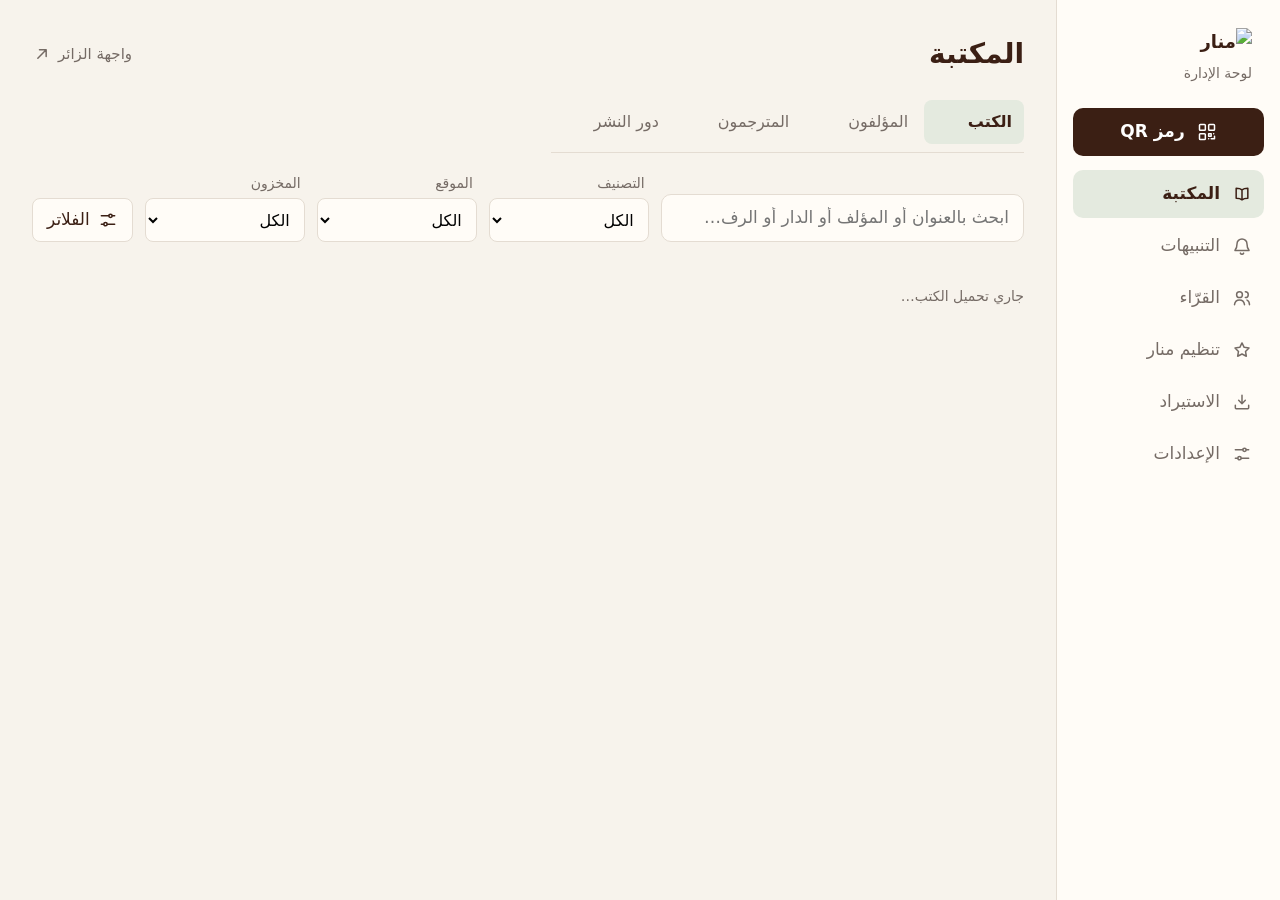
==== commit e7e25617: "منار 0.9.11 beta — «ماذا تقرأ الآن؟» (آراء القرّاء بموافقة الموظفين، اقتراح كتب للرفوف، تفضيلات قرّا" ====
--- a/admin/index.html
+++ b/admin/index.html
@@ -351,6 +351,11 @@
     details.prov-more>summary{min-height:44px;padding:10px 14px;cursor:pointer;font-size:14px;color:var(--muted)}
     details.prov-more .prov-list{padding:0 10px 10px}
     .tbl{width:100%;border-collapse:collapse;font-size:12px;background:#fff;border-radius:10px;overflow:hidden}
+    /* «الكتب المطلوبة» (2026-10-24) */
+    #rqList .tbl-wrap{overflow-x:auto}#rqList .tbl{font-size:14px}#rqList .tbl td:first-child{white-space:normal;min-width:180px}
+    #rqList .pill.ok{display:inline-block;margin-inline-start:6px;padding:1px 8px;border-radius:99px;background:var(--primary-soft);color:var(--primary);font-size:12px;font-weight:700}
+    #rqList .btn.small{padding:4px 12px;font-size:13px;min-height:0}
+    @media (max-width:600px){#rqList th:nth-child(2),#rqList td:nth-child(2),#rqList th:nth-child(4),#rqList td:nth-child(4),#rqList th:nth-child(5),#rqList td:nth-child(5){display:none}#rqList .tbl th,#rqList .tbl td{padding:7px 6px}}
     .tbl th,.tbl td{padding:7px 9px;border-bottom:1px solid #eee8dc;text-align:right;white-space:nowrap}
     .tbl th{background:#f3f0e8;color:var(--muted);font-weight:700}
     .tbl td.ignored,.tbl th.ignored{color:#b3b7b4}
@@ -503,7 +508,7 @@
     header.rail .tab[aria-selected="true"]{background:var(--sage-soft);color:var(--brown);font-weight:700}
     /* «التنبيهات»: a bell (Ibrahim 2026-10-17: «غير الايقونة. حطها جرس»); before this the tab had no --i and showed a filled square */
     #tabAlerts{--i:url("data:image/svg+xml,%3Csvg xmlns='http://www.w3.org/2000/svg' viewBox='0 0 24 24' fill='none' stroke='black' stroke-width='1.8' stroke-linecap='round' stroke-linejoin='round'%3E%3Cpath d='M6 9.5a6 6 0 0 1 12 0c0 4.2 1.4 6.3 2.3 7.3.3.3.1.7-.3.7H4c-.4 0-.6-.4-.3-.7.9-1 2.3-3.1 2.3-7.3z'/%3E%3Cpath d='M10 20.5a2.2 2.2 0 0 0 4 0'/%3E%3C/svg%3E")}
-    #tabBooks{--i:var(--i-books)}#tabInbox{--i:var(--i-chat)}#tabEvents{--i:var(--i-calendar)}#tabPicks{--i:url("data:image/svg+xml,%3Csvg xmlns='http://www.w3.org/2000/svg' viewBox='0 0 24 24' fill='none' stroke='black' stroke-width='1.8' stroke-linecap='round' stroke-linejoin='round'%3E%3Cpath d='M12 3.5l2.6 5.3 5.8.8-4.2 4.1 1 5.8L12 16.8l-5.2 2.7 1-5.8-4.2-4.1 5.8-.8z'/%3E%3C/svg%3E")}#tabStats{--i:var(--i-chart)}#tabImport{--i:var(--i-upload)}#tabSettings{--i:var(--i-sliders)}
+    #tabBooks{--i:var(--i-books)}#tabReaders{--i:var(--i-users)}#tabOrganize{--i:url("data:image/svg+xml,%3Csvg xmlns='http://www.w3.org/2000/svg' viewBox='0 0 24 24' fill='none' stroke='black' stroke-width='1.8' stroke-linecap='round' stroke-linejoin='round'%3E%3Cpath d='M12 3.5l2.6 5.3 5.8.8-4.2 4.1 1 5.8L12 16.8l-5.2 2.7 1-5.8-4.2-4.1 5.8-.8z'/%3E%3C/svg%3E")}#tabImport{--i:var(--i-upload)}#tabSettings{--i:var(--i-sliders)}
     header.rail .tab .tab-n.alert{margin-inline-start:auto;font-size:13px}
     .who-av{display:none}header.rail .who{display:flex;flex-wrap:wrap;gap:4px;margin-top:auto;padding:16px 8px 0;border-top:1px solid var(--line)}
     header.rail #whoName{display:block;flex-basis:100%;margin-bottom:8px;font-size:14px;overflow-wrap:anywhere}
@@ -567,7 +572,7 @@
     .days-axis{grid-column:2;direction:ltr;display:flex;justify-content:space-between;font-size:13px;margin-top:0}.days-axis span{direction:rtl;max-width:33%;text-align:center}
     .chart-detail{margin-top:20px;border-top:1px solid var(--line);padding-top:8px}.chart-detail summary{display:flex;align-items:center;min-height:44px;cursor:pointer;color:var(--muted);font-size:16px}.chart-detail[open] summary{color:var(--ink)}
     .chart-empty{padding:24px 0;color:var(--muted);font-size:15px}.hbar .fill{background:var(--brown)}
-    #statsView .st-head h2,#inboxView .st-head h2{position:absolute;width:1px;height:1px;overflow:hidden;clip:rect(0,0,0,0);white-space:nowrap}
+    #statsView .st-head h2{position:absolute;width:1px;height:1px;overflow:hidden;clip:rect(0,0,0,0);white-space:nowrap}
     @media(max-width:1199px){main{padding:28px 24px 48px}.shell{grid-template-columns:204px minmax(0,1fr)}.tool{flex-basis:130px}.booklist th:not(.bk-cell):not(.review-cell):not(.open-cell){width:80px}.kpis{grid-template-columns:repeat(2,minmax(0,1fr))}}
     @media(max-width:979px){
       .shell{display:block}header.rail{position:static;height:auto;border-inline-end:0;border-bottom:1px solid var(--line)}
@@ -610,6 +615,26 @@
       #qrPrint .qp-code{width:78mm}#qrPrint .qp-code svg{display:block;width:100%;height:auto}
       #qrPrint .qp-note{margin-top:8mm;font-size:10pt;color:#756B65}
     }
+    /* ===== ADMSTF (Ibrahim 2026-10-24): the page is for library staff; the developer's own parts are drawn in their own
+       colour («ابغى اي شيء يكون للمطور يكون بلون مختلف عشان اعرف انه هذا خاص فيني») and hidden from everyone else ===== */
+    :root{--dev:#2F6690;--dev-soft:#E7F0F7}
+    body:not(.is-dev) .dev-only{display:none!important}
+    .dev-box{background:var(--dev-soft)!important;border:1px dashed var(--dev)!important;border-radius:12px}
+    .dev-box>h3:first-child,.dev-box summary h3{color:var(--dev)}
+    .dev-tab{color:var(--dev)!important;border:1px dashed var(--dev)!important}
+    .dev-tab[aria-selected="true"],.dev-tab[aria-pressed="true"]{background:var(--dev-soft)!important}
+    .dev-col{background:var(--dev-soft)!important;color:var(--dev)}
+    .dev-tag{display:inline-block;margin-inline-start:6px;padding:0 6px;border-radius:6px;background:var(--dev);color:#fff;font-size:12px;font-weight:700;vertical-align:middle}
+    .kind-off{display:none!important}
+    .sheet-key{display:flex;flex-wrap:wrap;gap:8px 24px;margin:8px 0 0}.sheet-key span{display:flex;flex-direction:column}.sheet-key small{font-size:13px;color:var(--muted)}.sheet-key b{font-size:18px;color:var(--ink)}.sheet-head .sheet-key small{color:inherit;opacity:.75}.sheet-head .sheet-key b{color:inherit}
+    .sub-h{margin:18px 0 8px;font-size:16px;color:var(--ink)}.nb-block{background:transparent!important;border-style:dashed!important}
+    .sub-tabs{margin-top:20px}
+    #inboxPane .st-head h2,#devPane .st-head h2{position:static;width:auto;height:auto;clip:auto;font-size:20px;margin:0 0 4px}
+    header.rail .tab.nav-qr{justify-content:center;margin:0 0 10px;background:var(--brown);color:#fff;font-weight:700}
+    header.rail .tab.nav-qr:hover,header.rail .tab.nav-qr:focus-visible{background:var(--coral);color:#fff}
+    .rail-tip{position:fixed;z-index:60;max-width:320px;padding:8px 12px;border-radius:8px;background:var(--brown);color:#fff;font-size:14px;line-height:1.5;box-shadow:0 6px 18px rgba(59,31,20,.2);pointer-events:none}
+    header.rail .tab .tab-tip{display:none}
+    @media(max-width:979px){header.rail .tab{flex-wrap:wrap}header.rail .tab .tab-tip{display:block;flex-basis:100%;font-size:12px;line-height:1.4;color:var(--muted);font-weight:400}header.rail .tab.nav-qr .tab-tip{color:#fff}}
   </style>
 </head>
 <body>
@@ -641,20 +666,19 @@
       <h1 class="brand"><img class="brand-icon" src="/static/assets/manar-icon.svg" alt="" /><img class="brand-logo" src="/static/assets/manar-logo.svg" alt="منار" /><span>لوحة الإدارة</span></h1>
       <button id="navToggle" class="nav-toggle" type="button" aria-expanded="false" aria-controls="adminNav">القائمة</button>
       <nav id="adminNav" class="tabs" role="tablist" aria-label="أقسام الإدارة" aria-orientation="vertical">
-        <button class="tab" role="tab" id="tabBooks" title="المكتبة" aria-selected="true" aria-controls="booksView">المكتبة</button>
-        <button class="tab" role="tab" id="tabAlerts" title="التنبيهات" aria-selected="false" aria-controls="alertsView">التنبيهات <span class="tab-n alert" id="alertsN" hidden></span></button>
-        <button class="tab" role="tab" id="tabInbox" title="البلاغات" aria-selected="false" aria-controls="inboxView">البلاغات <span class="tab-n alert" id="inboxN" hidden></span></button>
-        <button class="tab" role="tab" id="tabPicks" title="اختياراتنا" aria-selected="false" aria-controls="picksView">اختياراتنا</button>
-        <button class="tab" role="tab" id="tabEvents" title="الفعاليات" aria-selected="false" aria-controls="eventsView">الفعاليات</button>
-        <button class="tab" role="tab" id="tabStats" title="الإحصاءات" aria-selected="false" aria-controls="statsView">الإحصاءات</button>
-        <button class="tab" role="tab" id="tabImport" title="استيراد من رواء" aria-selected="false" aria-controls="importView">استيراد من رواء</button>
-        <button class="tab" role="tab" id="tabSettings" title="الإعدادات" aria-selected="false" aria-controls="settingsView">الإعدادات</button>
-        <button class="tab nav-qr" id="navQr" type="button" title="رمز QR لصفحة الزائر" aria-haspopup="dialog">رمز QR</button>
+        <button class="tab nav-qr" id="navQr" type="button" aria-haspopup="dialog" data-tip="يفتح رمز QR لصفحة الزائر: اطبعه أو نزّله صورة">رمز QR</button>
+        <button class="tab" role="tab" id="tabBooks" data-tip="الكتب، المؤلفون، المترجمون، دور النشر" aria-selected="true" aria-controls="booksView">المكتبة</button>
+        <button class="tab" role="tab" id="tabAlerts" data-tip="ما ينتظرك: من الزوار، من الموظفين، ومن المطوّر" aria-selected="false" aria-controls="alertsView">التنبيهات <span class="tab-n alert" id="alertsN" hidden></span></button>
+        <button class="tab" role="tab" id="tabReaders" data-tip="إحصائيات الزوار وطلبات القرّاء" aria-selected="false" aria-controls="readersView">القرّاء <span class="tab-n" id="requestedN" hidden></span></button>
+        <button class="tab" role="tab" id="tabOrganize" data-tip="اختياراتنا والفعاليات في الصفحة الأولى لمنار" aria-selected="false" aria-controls="organizeView">تنظيم منار</button>
+        <button class="tab" role="tab" id="tabImport" data-tip="ملف رواء، ملف المكتبة، وسجل الاستيراد" aria-selected="false" aria-controls="importView">الاستيراد</button>
+        <button class="tab" role="tab" id="tabSettings" data-tip="رمز QR، أقسام المكتبة، الموظفون، التحديثات، الذكاء الاصطناعي، عن التطبيق" aria-selected="false" aria-controls="settingsView">الإعدادات</button>
       </nav>
       <div class="who" id="who" hidden><span class="who-av" id="whoAv" aria-hidden="true"></span><span id="whoName"></span>
         <button id="pwBtn" type="button" title="تغيير كلمة المرور"><span class="who-t">كلمة المرور</span></button><button id="logoutBtn" type="button" title="خروج"><span class="who-t">خروج</span></button></div>
     </div>
   </header>
+  <div id="railTip" class="rail-tip" role="tooltip" hidden></div>
 
   <div id="auth" class="auth" hidden>
     <form id="authForm" class="auth-card" autocomplete="on">
@@ -680,7 +704,6 @@
     <div class="pagehead">
       <h2 class="ph-title" id="phTitle" tabindex="-1">المكتبة</h2>
       <div class="ph-actions">
-        <button class="ph-gear" id="phGear" type="button" aria-label="الإعدادات" title="الإعدادات"><i class="ic" aria-hidden="true"></i></button>
         <a class="visitor-link ph-cta" href="/" target="_blank" rel="noopener">واجهة الزائر <i class="ic" aria-hidden="true"></i></a>
       </div>
     </div>
@@ -691,9 +714,7 @@
           <button class="settings-tab" role="tab" id="libTabAuthors" aria-selected="false" aria-controls="libAuthors" tabindex="-1">المؤلفون <span class="tab-n" id="libNAuthors"></span></button>
           <button class="settings-tab" role="tab" id="libTabTranslators" aria-selected="false" aria-controls="libAuthors" tabindex="-1">المترجمون <span class="tab-n" id="libNTranslators"></span></button>
           <button class="settings-tab" role="tab" id="libTabPublishers" aria-selected="false" aria-controls="libPublishers" tabindex="-1">دور النشر <span class="tab-n" id="libNPublishers"></span></button>
-          <button class="settings-tab" role="tab" id="libTabConfirm" aria-selected="false" aria-controls="libConfirm" tabindex="-1">تأكيد الهوية <span class="tab-n" id="libNConfirm"></span></button>
-          <button class="settings-tab" role="tab" id="libTabOrigin" aria-selected="false" aria-controls="libOrigin" tabindex="-1">أصل الكتاب <span class="tab-n" id="libNOrigin"></span></button>
-          <button class="settings-tab" role="tab" id="libTabDeleted" aria-selected="false" aria-controls="libDeleted" tabindex="-1">المحذوفة <span class="tab-n" id="libNDeleted"></span></button>
+          <button class="settings-tab dev-only dev-tab" role="tab" id="libTabDeleted" aria-selected="false" aria-controls="libDeleted" tabindex="-1">المحذوفة <span class="tab-n" id="libNDeleted"></span></button>
         </div>
       </div>
 
@@ -709,33 +730,33 @@
           <div class="lib-tools">
             <label class="tool"><span>دار النشر</span><select id="publisherFilter"><option value="">الكل</option></select></label>
             <label class="tool"><span>الترتيب</span><select id="sortBy">
-            <option value="complete">الأكثر اكتمالًا</option>
+            <option value="title">العنوان (أ–ي)</option>
+            <option value="complete" class="dev-only">الأكثر اكتمالًا (مطوّر)</option>
             <option value="added">الأحدث إضافة</option>
-            <option value="researched">الأحدث بحثًا</option>
-            <option value="title">العنوان (أ–ي)</option>
+            <option value="researched" class="dev-only">الأحدث بحثًا (مطوّر)</option>
             <option value="author">المؤلف (أ–ي)</option>
             <option value="qty">الكمية (الأكثر)</option>
             <option value="price">السعر (الأعلى)</option>
-            <option value="pages">عدد الصفحات</option>
+            <option value="pages" class="dev-only">عدد الصفحات (مطوّر)</option>
             <option value="loc">الموقع (الرف)</option>
           </select></label>
             <label class="tool"><span>التجميع</span><select id="groupBy">
             <option value="">بدون تجميع</option>
             <option value="genre">التصنيف</option>
             <option value="publisher">دار النشر</option>
-            <option value="research">حالة البحث</option>
+            <option value="research" class="dev-only">حالة البحث (مطوّر)</option>
             <option value="stock">المخزون</option>
-            <option value="lang">لغة العمل</option>
+            <option value="lang" class="dev-only">لغة العمل (مطوّر)</option>
             <option value="loc">الموقع</option>
           </select></label>
             <div class="seg viewseg" role="group" aria-label="شكل عرض الكتب">
               <button type="button" data-view="list" aria-pressed="true">قائمة</button>
-              <button type="button" data-view="cards" aria-pressed="false">بطاقات</button>
+              <button type="button" data-view="cards" aria-pressed="false" class="dev-only dev-tab">بطاقات</button>
               <button type="button" data-view="shelf" aria-pressed="false">رفوف</button>
             </div>
           </div>
           <div id="bookChips" class="fchips" aria-label="تصفية سريعة"></div>
-<details class="legend-box"><summary>دليل ألوان الصفات</summary>
+<details class="legend-box dev-only dev-box"><summary>دليل ألوان الصفات <span class="dev-tag">مطوّر</span></summary>
           <div class="legend" aria-label="دليل الألوان">
             <span class="chip confirmed">مؤكد</span> ثقة ٨٥٪ فأكثر (٥ مراجعات أو أكثر)، يُذكر للزائر
             <span class="chip impression">انطباع</span> ٦٥–٨٤٪، للترتيب فقط
@@ -759,13 +780,12 @@
           <label class="tool"><span>الترتيب</span><select id="authorSort">
             <option value="books">الأكثر كتبًا</option>
             <option value="stock">الأكثر توفرًا</option>
-            <option value="researched">الأكثر كتبًا مبحوثة</option>
+            <option value="researched" class="dev-only">الأكثر كتبًا مبحوثة (مطوّر)</option>
             <option value="name">الاسم (أ–ي)</option>
-            <option value="recent">آخر تعديل</option>
+            <option value="recent" class="dev-only">آخر تعديل (مطوّر)</option>
           </select></label>
-          <div class="seg authorseg" role="group" aria-label="شكل عرض المؤلفين">
-            <button type="button" data-view="cards" aria-pressed="true">بطاقات</button>
-            <button type="button" data-view="list" aria-pressed="false">قائمة</button>
+          <div class="seg authorseg" role="group" aria-label="شكل عرض المؤلفين" hidden>
+            <button type="button" data-view="list" aria-pressed="true">قائمة</button>
           </div>
         </div>
         <div id="authorChips" class="fchips" aria-label="تصفية المؤلفين"></div>
@@ -787,60 +807,29 @@
         <div id="pubList" class="del-list"></div>
       </div>
 
-      <div id="libConfirm" class="lib-pane" role="tabpanel" aria-labelledby="libTabConfirm" hidden>
-        <p class="diff" style="margin:0 0 12px">ابدأ من هنا: كتب ما تأكدنا أن سجلها هو نفس الكتاب اللي على الرف (المؤلف أو العنوان أو الطبعة)، وبعضها قد لا يكون كتابًا أصلًا. افتح الكتاب، قارن الغلاف والعنوان والمؤلف والدار، واختر الصحيح في صندوق «تأكيد هوية الكتاب». بعد الرد يخرج الكتاب من هذه القائمة، وإذا كان أصله غير معروف يظهر في «أصل الكتاب».</p>
-        <div class="lib-tools"><input id="confirmSearch" type="search" placeholder="ابحث بالعنوان أو المؤلف أو الدار…" aria-label="بحث في قائمة تأكيد الهوية" /></div>
-        <div class="count-row"><p id="confirmCount" class="count" role="status"></p></div>
-        <div id="confirmList" class="del-list"></div>
-      </div>
-
-      <div id="libOrigin" class="lib-pane" role="tabpanel" aria-labelledby="libTabOrigin" hidden>
-        <p class="diff" style="margin:0 0 12px">كتب ما نعرف بعد هل هي عربية الأصل أو مترجمة. اختر من الكتاب نفسه: «عربي الأصل»، أو لغة الأصل إذا كان مترجمًا. الاختيار يُحفظ مباشرة ويخرج الكتاب من القائمة، وتقدر تتراجع عن آخر اختيار. ما يتغير المخزون ولا أي شيء ثاني في الكتاب. الكتب اللي تنتظر «تأكيد الهوية» ما تظهر هنا إلا بعد الرد عليها.</p>
-        <div class="lib-tools"><input id="originSearch" type="search" placeholder="ابحث بالعنوان أو المؤلف أو الدار…" aria-label="بحث في قائمة أصل الكتاب" /></div>
-        <div class="count-row"><p id="originCount" class="count" role="status"></p></div>
-        <div id="originList" class="del-list"></div>
-      </div>
-
-      <div id="libDeleted" class="lib-pane" role="tabpanel" aria-labelledby="libTabDeleted" hidden>
+      <div id="libDeleted" class="lib-pane dev-box" role="tabpanel" aria-labelledby="libTabDeleted" hidden>
         <p class="diff" style="margin:0 0 12px">منتجات حُذفت يدويًا من الكتالوج لأنها ليست كتبًا (ألعاب، مجموعات تعليمية…). ما تظهر للزوار ولا تدخل البحث، واستيراد رواء الأسبوعي يتجاهلها. لو انحذف شيء بالغلط استرجعه من هنا ويرجع بكل بياناته.</p>
         <p id="delCount" class="count" role="status"></p>
         <div id="delList" class="del-list"></div>
       </div>
     </div>
 
-    <!-- «التنبيهات» + «ملاحظات من المطور» (QADFIX4, Ibrahim 2026-10-16): what needs a look now, and the developer's notes -->
+    <!-- «التنبيهات» (ADMSTF, Ibrahim 2026-10-24): one section for what waits — «ينتظرك الآن» on top, then by source.
+         Before: «التنبيهات» (QADFIX4, 2026-10-16) and «البلاغات» were two sections. Updates and sending moved to «الإعدادات». -->
     <div id="alertsView" role="tabpanel" aria-labelledby="tabAlerts" hidden>
       <div class="st-head">
-        <div><h2>التنبيهات</h2>
-          <p class="diff">كل ما ينتظر مراجعة الآن في مكان واحد: بلاغات الزوار واقتراحاتهم، التعديلات المطلوبة على الكتب، الكتب اللي تحتاج تأكيد هويتها، وملاحظات المطور. «جديد» يعني وصل بعد آخر مرة فتحت هذه الصفحة من هذا الجهاز.</p></div>
+        <div><h2>ينتظرك الآن</h2>
+          <p class="diff">كل ما ينتظر مراجعة في مكان واحد. اضغط «افتح» لتروح له. «جديد» يعني وصل بعد آخر مرة فتحت هذه الصفحة من هذا الجهاز.</p></div>
       </div>
       <p id="alertsState" class="count" role="status"></p>
       <div id="alertsList" class="del-list"></div>
-      <article class="dn-card" id="updBox" style="margin-top:16px" aria-labelledby="updTitle" hidden>
-        <h3 id="updTitle" tabindex="-1">تحديثات «منار»</h3>
-        <p id="updText" role="status"></p>
-        <div class="upd-bar" id="updBar" hidden><span id="updBarFill"></span></div>
-        <div class="dn-acts" id="updActs"></div>
-      </article>
-      <!-- «إرسال البلاغات للمطوّر» (INBOXSEND, Ibrahim 2026-10-23): the inbox file sealed for Ibrahim, weekly and on his request -->
-      <article class="dn-card" id="sendBox" style="margin-top:16px" aria-labelledby="sendTitle" hidden>
-        <h3 id="sendTitle" tabindex="-1">إرسال البلاغات للمطوّر</h3>
-        <p class="diff">نفس ملف «تنزيل البلاغات» (بلاغات الزوار واقتراحاتهم، الأسئلة اللي ما لقت جواب، تعديلات الموظفين واقتراحاتهم، ومحادثات وضع الاختبار) يُرسل للمطوّر كل أسبوع، وكلما طلبه. الملف مشفّر بمفتاح المطوّر فلا يفتحه غيره، ولا يتغيّر شيء في البلاغات عند إرساله.</p>
-        <p id="sendText" role="status"></p>
-        <div class="dn-acts" id="sendActs"></div>
-      </article>
-      <div class="st-head" id="devHead" style="margin-top:22px">
-        <div><h2>ملاحظات من المطور</h2>
-          <p class="diff">طلبات من مطوّر التطبيق لفريق المكتبة. اقرأ الملاحظة، نفّذ المطلوب، ثم اضغط «تم» (ولك أن تكتب ما سويت). كل ضغطة تُسجَّل في سجل العمليات وتصل للمطور مع «تنزيل الكل في ملف».</p></div>
-        <div class="seg" id="devStatus" role="group" aria-label="حالة الملاحظات">
-          <button type="button" data-status="open" aria-pressed="true">مفتوحة</button><button type="button" data-status="done">تمّت</button><button type="button" data-status="all">الكل</button>
-        </div>
+      <div class="settings-tabs lib-tabs sub-tabs" id="alertsSub" role="tablist" aria-label="مصدر التنبيه">
+        <button class="settings-tab" role="tab" id="subVisitors" aria-selected="true" aria-controls="inboxPane">من الزوار <span class="tab-n" id="subNVisitors"></span></button>
+        <button class="settings-tab" role="tab" id="subStaff" aria-selected="false" aria-controls="inboxPane" tabindex="-1">من الموظفين <span class="tab-n" id="subNStaff"></span></button>
+        <button class="settings-tab" role="tab" id="subDevNotes" aria-selected="false" aria-controls="devPane" tabindex="-1">من المطوّر <span class="tab-n" id="subNDev"></span></button>
+        <button class="settings-tab dev-only dev-tab" role="tab" id="subQuestions" aria-selected="false" aria-controls="inboxPane" tabindex="-1">أسئلة بلا جواب <span class="tab-n" id="inboxNQuestions"></span></button>
       </div>
-      <p id="devState" class="count" role="status"></p>
-      <div id="devList" class="del-list"></div>
-    </div>
-
-    <div id="inboxView" role="tabpanel" aria-labelledby="tabInbox" hidden>
+      <div id="inboxPane" role="tabpanel" aria-labelledby="subVisitors">
       <div class="st-head">
         <div><h2>بلاغات الزوار واقتراحاتهم</h2>
           <p class="diff">الزائر يبلّغ من صفحة الكتاب إذا شاف معلومة غلط، ويرسل اقتراحه من المحادثة. مجهولة: ما نحفظ اسم الزائر ولا محادثته. البلاغ ما يغيّر الكتاب؛ صحّح البطاقة ثم اضغط «تمت المعالجة».</p></div>
@@ -848,38 +837,73 @@
           <button type="button" data-status="open" aria-pressed="true">مفتوحة</button><button type="button" data-status="done">تمت معالجتها</button><button type="button" data-status="all">الكل</button>
         </div>
       </div>
-      <div class="settings-tabs lib-tabs" role="tablist" aria-label="نوع الرسائل">
+      <div class="settings-tabs lib-tabs kind-tabs" id="inboxKinds" role="tablist" aria-label="نوع الرسائل">
         <button class="settings-tab" role="tab" id="inboxTabReport" aria-selected="true" aria-controls="inboxList">بلاغات الكتب <span class="tab-n" id="inboxNReport"></span></button>
         <button class="settings-tab" role="tab" id="inboxTabSuggestion" aria-selected="false" aria-controls="inboxList" tabindex="-1">الاقتراحات <span class="tab-n" id="inboxNSuggestion"></span></button>
-        <button class="settings-tab" role="tab" id="inboxTabQuestions" aria-selected="false" aria-controls="inboxList" tabindex="-1">أسئلة بلا جواب <span class="tab-n" id="inboxNQuestions"></span></button>
+        <button class="settings-tab" role="tab" id="inboxTabReviews" aria-selected="false" aria-controls="inboxList" tabindex="-1">مراجعات القرّاء <span class="tab-n" id="inboxNReviews"></span></button>
+        <button class="settings-tab" role="tab" id="inboxTabCandidates" aria-selected="false" aria-controls="inboxList" tabindex="-1">كتب مرشّحة <span class="tab-n" id="inboxNCandidates"></span></button>
+        <button class="settings-tab" role="tab" id="inboxTabQuestions" aria-selected="false" aria-controls="inboxList" tabindex="-1" hidden>أسئلة بلا جواب</button>
         <button class="settings-tab" role="tab" id="inboxTabStaff" aria-selected="false" aria-controls="inboxList" tabindex="-1" hidden>تعديلات الموظفين <span class="tab-n" id="inboxNStaff"></span></button>
         <button class="settings-tab" role="tab" id="inboxTabIdeas" aria-selected="false" aria-controls="inboxList" tabindex="-1">اقتراحات الموظفين <span class="tab-n" id="inboxNIdeas"></span></button>
       </div>
-      <div class="export-bar">
-        <a id="inboxExport" class="btn secondary" href="/api/admin/inbox/export?status=open" download>تنزيل الكل في ملف (md)</a>
-        <span class="diff">البلاغات والاقتراحات والأسئلة بلا جواب وتعديلات الموظفين واقتراحاتهم، ومعها سجل كل ما غيّره الموظفون في البيانات (قبل ← بعد) وملفات رواء المستوردة وما أضافته، ومحادثات الزوار المحفوظة في وضع الاختبار، وردود تأكيد هوية الكتب، خلال آخر 30 يومًا، في ملف واحد ترسله لإبراهيم أو تعالجه مع Claude.</span>
-      </div>
       <p id="inboxState" class="count" role="status"></p>
       <div id="inboxList" class="del-list" role="tabpanel"></div>
-      <!-- «تطبيق ملف التصحيحات من Claude» (Ibrahim 2026-10-11): moved here from «استيراد من رواء»; the staff answers on
-           «تأكيد هوية الكتاب» now travel in «تنزيل الكل في ملف (md)» (section 9), so the copy/download step was removed -->
-      <details class="fold panel cx-apply" id="cxFold" hidden>
-        <summary><h3 id="cxTitle">تطبيق ملف التصحيحات من Claude</h3><span id="cxCount" class="diff">جاري التحميل…</span></summary>
-        <p class="diff" style="margin:10px 0 8px">ردود الموظفين على «تأكيد هوية الكتاب» تطلع مع «تنزيل الكل في ملف». بعد ما يرسلها إبراهيم لـ Claude يرجع ملف تصحيحات يُطبَّق هنا.</p>
-        <p class="diff" style="margin:0 0 8px">الصق نص التصحيحات هنا أو اختر الملف، ثم «معاينة». ما يتغير شيء قبل ما تضغط «تطبيق»، وتُؤخذ نسخة احتياطية أولًا.</p>
-        <textarea id="cxText" dir="ltr" style="width:100%;min-height:90px" aria-label="نص التصحيحات من Claude" placeholder='{"format": "confirmation-corrections-1", ...}'></textarea>
-        <div style="display:flex;flex-wrap:wrap;gap:10px;align-items:center;margin-top:8px">
-          <label class="btn secondary" for="cxFile">اختر ملف التصحيحات</label><input id="cxFile" type="file" accept=".json,application/json" hidden />
-          <button id="cxPreview" class="btn" type="button">معاينة</button>
-          <button id="cxApply" class="btn" type="button" hidden>تطبيق التصحيحات</button>
-          <span id="cxPlanState" class="state" role="status"></span>
+      </div>
+      <div id="devPane" role="tabpanel" aria-labelledby="subDevNotes" hidden>
+      <div class="st-head" id="devHead">
+        <div><h2>ملاحظات من المطور</h2>
+          <p class="diff">طلبات من مطوّر التطبيق لفريق المكتبة. اقرأ الملاحظة، نفّذ المطلوب، ثم اضغط «تم» (ولك أن تكتب ما سويت). كل ضغطة تُسجَّل في سجل العمليات وتصل للمطوّر مع ملف البلاغات.</p></div>
+        <div class="seg" id="devStatus" role="group" aria-label="حالة الملاحظات">
+          <button type="button" data-status="open" aria-pressed="true">مفتوحة</button><button type="button" data-status="done">تمّت</button><button type="button" data-status="all">الكل</button>
         </div>
-        <div style="overflow-x:auto;margin-top:10px"><table id="cxPlan" class="tbl"></table></div>
-      </details>
+      </div>
+      <p id="devState" class="count" role="status"></p>
+      <div id="devList" class="del-list"></div>
+      </div>
     </div>
 
+    <!-- «القرّاء» (ADMSTF, Ibrahim 2026-10-24): «إحصائيات الزوار» (manager) + «طلبات القرّاء» -->
+    <div id="readersView" role="tabpanel" aria-labelledby="tabReaders" hidden>
+      <div class="settings-tabs lib-tabs sub-tabs" id="readersSub" role="tablist" aria-label="أقسام القرّاء">
+        <button class="settings-tab" role="tab" id="subStats" aria-selected="true" aria-controls="statsView">إحصائيات الزوار</button>
+        <button class="settings-tab" role="tab" id="subRequests" aria-selected="false" aria-controls="requestedView" tabindex="-1">طلبات القرّاء <span class="tab-n" id="subNRequests"></span></button>
+      </div>
+    <div id="statsView" role="tabpanel" aria-labelledby="subStats">
+      <div class="st-head">
+        <div><h2>توجهات القرّاء ورضاهم</h2>
+          <p class="diff">من استخدام الزوار للتطبيق. البيانات مجهولة: ما نحفظ كلام الزائر ولا هويته، واختيار الكتاب ما يغيّر المخزون.</p></div>
+        <div class="seg" role="group" aria-label="الفترة">
+          <button type="button" data-days="7">٧ أيام</button><button type="button" data-days="30" aria-pressed="true">٣٠ يوم</button>
+          <button type="button" data-days="90">٩٠ يوم</button><button type="button" data-days="365">سنة</button><button type="button" data-days="0">الكل</button>
+        </div>
+      </div>
+      <p id="stState" class="state" role="status"></p>
+      <div id="stBody"></div>
+    </div>
+
+    <!-- «الكتب المطلوبة» (Ibrahim, 2026-10-24): what visitors asked for and we did not have, with how many times -->
+    <div id="requestedView" role="tabpanel" aria-labelledby="subRequests" hidden>
+      <section class="panel" aria-labelledby="rqTitle">
+        <div class="pk-head">
+          <div><h2 id="rqTitle">طلبات القرّاء: كتب ومؤلفون ما كانت عندنا</h2>
+            <p class="hint">كتب ومؤلفون سأل عنهم الزوار في المحادثة وما كانت عندنا، مرتّبة حسب عدد مرات الطلب. يساعدكم تقررون وش توفّرون. إذا وفّرتم الكتاب أو قررتم ما توفّرونه اضغط «تم».</p></div>
+          <div class="seg" role="group" aria-label="الحالة"><button type="button" id="rqOpen" aria-pressed="true">مفتوحة</button><button type="button" id="rqDone" aria-pressed="false">تم</button></div>
+        </div>
+        <p id="rqState" class="state" role="status"></p>
+        <div id="rqList"></div>
+      </section>
+    </div>
+
+    </div>
+
+    <!-- «تنظيم منار» (ADMSTF, Ibrahim 2026-10-24): «اختياراتنا» + «الفعاليات» -->
+    <div id="organizeView" role="tabpanel" aria-labelledby="tabOrganize" hidden>
+      <div class="settings-tabs lib-tabs sub-tabs" id="organizeSub" role="tablist" aria-label="أقسام تنظيم منار">
+        <button class="settings-tab" role="tab" id="subPicks" aria-selected="true" aria-controls="picksView">اختياراتنا</button>
+        <button class="settings-tab" role="tab" id="subEvents" aria-selected="false" aria-controls="eventsView" tabindex="-1">الفعاليات</button>
+      </div>
     <!-- «اختياراتنا هذا الشهر» (Ibrahim, 2026-10-14): the automatic ranking proposes five, staff approve -->
-    <div id="picksView" role="tabpanel" aria-labelledby="tabPicks" hidden>
+    <div id="picksView" role="tabpanel" aria-labelledby="subPicks">
       <section class="panel" aria-labelledby="pkTitle">
         <div class="pk-head">
           <div><h2 id="pkTitle">اختياراتنا هذا الشهر</h2>
@@ -895,12 +919,13 @@
         <ol id="pkSlots" class="pk-slots"></ol>
       </section>
       <section class="panel" aria-labelledby="pkCandTitle">
-        <h2 id="pkCandTitle">مرشحون آخرون</h2>
+        <h2 id="pkCandTitle">ضع كتابًا في خانة</h2>
         <p class="hint">مرتّبون حسب النقاط. اضغط رقم الخانة لوضع الكتاب فيها؛ الكتاب اللي تختاره ما يغيّره التحديث التلقائي.</p>
-        <div id="pkCands"></div>
-        <label for="pkQ" style="display:block;margin-top:14px;font-weight:600">أو ابحث عن أي كتاب متوفر</label>
+        <label for="pkQ" style="display:block;margin-top:4px;font-weight:600">ابحث عن أي كتاب متوفر</label>
         <input id="pkQ" class="wide" placeholder="جزء من العنوان أو اسم المؤلف" autocomplete="off" />
         <div id="pkFound"></div>
+        <p class="hint" style="margin-top:16px">أو اختر من المرشحين:</p>
+        <div id="pkCands"></div>
       </section>
       <section class="panel" aria-labelledby="pkSigTitle">
         <h2 id="pkSigTitle">من وين جات الإشارات</h2>
@@ -909,8 +934,12 @@
     </div>
 
     <!-- «الفعاليات» (Ibrahim, 2026-10-08): staff add events; upcoming ones show on the visitor start page -->
-    <div id="eventsView" role="tabpanel" aria-labelledby="tabEvents" hidden>
-      <section class="panel" aria-labelledby="evFormTitle">
+    <div id="eventsView" role="tabpanel" aria-labelledby="subEvents" hidden>
+      <section class="panel" aria-labelledby="evListTitle">
+        <div class="pk-head"><h2 id="evListTitle">الفعاليات</h2><button id="evNew" class="btn" type="button" aria-expanded="false" aria-controls="evFormPanel">+ فعالية جديدة</button></div>
+        <div id="evList"></div>
+      </section>
+      <section class="panel" id="evFormPanel" aria-labelledby="evFormTitle" hidden>
         <h2 id="evFormTitle">فعالية جديدة</h2>
         <p class="hint">تظهر في الصفحة الأولى للتطبيق تحت «فعالياتنا» من لحظة الحفظ حتى نهاية يومها، ومن يضغط عليها تطلع له تفاصيلها.</p>
         <div class="ev-form">
@@ -935,31 +964,22 @@
           <p class="hint">إذا ما رفعت صورة والفعالية عن كتاب، تظهر صورة غلافه.</p>
           <div class="row">
             <button id="evSave" class="btn" type="button">حفظ الفعالية</button>
-            <button id="evCancel" class="btn secondary" type="button" hidden>إلغاء التعديل</button>
+            <button id="evCancel" class="btn secondary" type="button">إلغاء</button>
             <span id="evState" class="state" role="status"></span>
           </div>
         </div>
       </section>
-      <section class="panel" aria-labelledby="evListTitle">
-        <h2 id="evListTitle">الفعاليات</h2>
-        <div id="evList"></div>
-      </section>
     </div>
 
-    <div id="statsView" role="tabpanel" aria-labelledby="tabStats" hidden>
-      <div class="st-head">
-        <div><h2>توجهات القرّاء ورضاهم</h2>
-          <p class="diff">من استخدام الزوار للتطبيق. البيانات مجهولة: ما نحفظ كلام الزائر ولا هويته، واختيار الكتاب ما يغيّر المخزون.</p></div>
-        <div class="seg" role="group" aria-label="الفترة">
-          <button type="button" data-days="7">٧ أيام</button><button type="button" data-days="30" aria-pressed="true">٣٠ يوم</button>
-          <button type="button" data-days="90">٩٠ يوم</button><button type="button" data-days="365">سنة</button><button type="button" data-days="0">الكل</button>
-        </div>
+    </div>
+
+    <div id="importView" role="tabpanel" aria-labelledby="tabImport" hidden>
+      <div class="settings-tabs lib-tabs sub-tabs" id="importSub" role="tablist" aria-label="أقسام الاستيراد">
+        <button class="settings-tab" role="tab" id="subRewaa" aria-selected="true" aria-controls="impRewaa">ملف رواء</button>
+        <button class="settings-tab" role="tab" id="subSheet" aria-selected="false" aria-controls="impSheet" tabindex="-1">ملف المكتبة</button>
+        <button class="settings-tab" role="tab" id="subHist" aria-selected="false" aria-controls="impHist" tabindex="-1">السجل</button>
       </div>
-      <p id="stState" class="state" role="status"></p>
-      <div id="stBody"></div>
-    </div>
-
-    <div id="importView" role="tabpanel" aria-labelledby="tabImport" hidden>
+      <div id="impRewaa" role="tabpanel" aria-labelledby="subRewaa">
       <section class="panel" aria-labelledby="impTitle">
         <h2 id="impTitle">١. ارفع ملف التصدير من رواء</h2>
         <p class="hint">صدّر قائمة المنتجات من رواء بصيغة Excel (xlsx) أو CSV وارفعها هنا. ما يتغير شي قبل ما تشوف المعاينة وتضغط «تطبيق».</p>
@@ -972,10 +992,15 @@
       </section>
 
       <section id="mapPanel" class="panel" aria-labelledby="mapTitle" hidden>
-        <h2 id="mapTitle">٢. اختر الأعمدة اللي نحتاجها</h2>
-        <p class="hint">اخترنا تلقائيًا الأعمدة الأقرب؛ غيّرها إذا لزم. أي عمود ما تختاره (مثل نوع الضريبة وفئة المنتج) يتم تجاهله.</p>
-        <div id="mapFields" class="inv"></div>
-        <div style="overflow-x:auto;margin-top:14px"><table id="sampleTable" class="tbl"></table></div>
+        <h2 id="mapTitle">٢. عاين التغييرات</h2>
+        <p id="mapMissing" class="warn" hidden></p>
+        <!-- ADMSTF (Ibrahim 2026-10-24): the columns are chosen automatically; this opens by itself only when a key column is missing -->
+        <details id="mapFold" class="fold">
+          <summary><h3>تغيير الأعمدة</h3></summary>
+          <p class="hint">اخترنا تلقائيًا الأعمدة الأقرب؛ غيّرها إذا لزم. أي عمود ما تختاره (مثل نوع الضريبة وفئة المنتج) يتم تجاهله.</p>
+          <div id="mapFields" class="inv"></div>
+          <div style="overflow-x:auto;margin-top:14px"><table id="sampleTable" class="tbl"></table></div>
+        </details>
         <div class="row" style="margin-top:14px">
           <label class="switch" style="color:var(--ink)"><input id="missingZero" type="checkbox" checked /> الكتب اللي مو موجودة في الملف تصير نافدة (الكمية ٠)</label>
         </div>
@@ -983,7 +1008,7 @@
       </section>
 
       <section id="planPanel" class="panel" aria-labelledby="planTitle" hidden>
-        <h2 id="planTitle">٣. راجع التغييرات قبل التطبيق</h2>
+        <h2 id="planTitle">٣. راجع التغييرات وطبّقها</h2>
         <div id="planStats" class="stats"></div>
         <p id="planWarn" class="warn" hidden></p>
         <div id="planLists"></div>
@@ -994,6 +1019,8 @@
       </section>
 
 
+      </div>
+      <div id="impSheet" role="tabpanel" aria-labelledby="subSheet" hidden>
       <section class="panel" aria-labelledby="lsTitle">
         <h2 id="lsTitle">ملف المكتبة: الرفوف والتصنيف</h2>
         <p class="hint">ملف Excel اللي تجهّزه المكتبة (رمز الرف، الدار، التصنيف، الكلمات المفتاحية). يكتب مكان كل كتاب مع تصنيف المكان (مثل «روايات · الرف R04»)، ويعبّي الدار والتصنيف إذا كانت فاضية، ويحدّث الكلمات المفتاحية. الدار المختلفة ما تتغيّر، تنعرض لك فقط. ما يتغيّر شي قبل ما تضغط «تطبيق»، وتنحفظ نسخة احتياطية قبلها.</p>
@@ -1013,10 +1040,13 @@
         </div>
       </section>
 
+      </div>
+      <div id="impHist" role="tabpanel" aria-labelledby="subHist" hidden>
       <section class="panel" aria-labelledby="histTitle">
         <h2 id="histTitle">سجل الاستيراد</h2>
         <div style="overflow-x:auto"><table id="histTable" class="tbl"></table></div>
       </section>
+      </div>
     </div>
 
     <div id="settingsView" role="tabpanel" aria-labelledby="tabSettings" hidden>
@@ -1025,6 +1055,7 @@
         <button class="settings-tab" id="setTabSections" type="button" role="tab" aria-selected="false" aria-controls="settingsSections" tabindex="-1">أقسام المكتبة</button>
         <button class="settings-tab" id="setTabUsers" type="button" role="tab" aria-selected="false" aria-controls="settingsUsers" tabindex="-1">الموظفون</button>
         <button class="settings-tab" id="setTabAi" type="button" role="tab" aria-selected="false" aria-controls="settingsAi" tabindex="-1">الذكاء الاصطناعي</button>
+        <button class="settings-tab" id="setTabUpdates" type="button" role="tab" aria-selected="false" aria-controls="settingsUpdates" tabindex="-1">التحديثات والإرسال</button>
         <button class="settings-tab" id="setTabAudit" type="button" role="tab" aria-selected="false" aria-controls="settingsAudit" tabindex="-1">سجل التعديلات</button>
         <button class="settings-tab" id="setTabAbout" type="button" role="tab" aria-selected="false" aria-controls="settingsAbout" tabindex="-1">عن التطبيق</button>
       </div>
@@ -1121,6 +1152,28 @@
         </div>
       </section>
       </div>
+      <!-- moved here from «التنبيهات» (ADMSTF, Ibrahim 2026-10-24); each keeps its row in «ينتظرك الآن» when it needs action -->
+      <div id="settingsUpdates" class="settings-pane" role="tabpanel" aria-labelledby="setTabUpdates" hidden>
+      <article class="dn-card" id="updBox" aria-labelledby="updTitle" hidden>
+        <h3 id="updTitle" tabindex="-1">تحديثات «منار»</h3>
+        <p id="updText" role="status"></p>
+        <div class="upd-bar" id="updBar" hidden><span id="updBarFill"></span></div>
+        <div class="dn-acts" id="updActs"></div>
+      </article>
+      <!-- «إرسال البلاغات للمطوّر» (INBOXSEND, Ibrahim 2026-10-23): the inbox file sealed for Ibrahim, weekly and on his request -->
+      <article class="dn-card" id="sendBox" aria-labelledby="sendTitle" hidden>
+        <h3 id="sendTitle" tabindex="-1">إرسال البلاغات للمطوّر</h3>
+        <p class="diff">نفس ملف «تنزيل الكل في ملف» تحت (بلاغات الزوار واقتراحاتهم، الأسئلة اللي ما لقت جواب، تعديلات الموظفين واقتراحاتهم، ومحادثات وضع الاختبار) يُرسل للمطوّر كل أسبوع، وكلما طلبه. الملف مشفّر بمفتاح المطوّر فلا يفتحه غيره، ولا يتغيّر شيء في البلاغات عند إرساله.</p>
+        <p id="sendText" role="status"></p>
+        <div class="dn-acts" id="sendActs"></div>
+      </article>
+      <section class="panel" aria-labelledby="exportTitle">
+        <h2 id="exportTitle">تنزيل الكل في ملف</h2>
+        <p class="hint">احتياطي للإرسال التلقائي: البلاغات والاقتراحات والأسئلة بلا جواب وتعديلات الموظفين واقتراحاتهم، ومعها سجل كل ما غيّره الموظفون في البيانات (قبل ← بعد) وملفات رواء المستوردة وما أضافته، ومحادثات الزوار المحفوظة في وضع الاختبار، خلال آخر 30 يومًا، في ملف واحد ترسله لإبراهيم.</p>
+        <div class="seg" id="exportStatus" role="group" aria-label="ما يدخل في الملف"><button type="button" data-status="open" aria-pressed="true">المفتوحة</button><button type="button" data-status="all">الكل</button></div>
+        <p style="margin:12px 0 0"><a id="inboxExport" class="btn secondary" href="/api/admin/inbox/export?status=open" download>تنزيل الكل في ملف (md)</a></p>
+      </section>
+      </div>
       <div id="settingsAudit" class="settings-pane" role="tabpanel" aria-labelledby="setTabAudit" hidden>
       <section class="panel" aria-labelledby="auditTitle">
         <h2 id="auditTitle">سجل التعديلات</h2>
@@ -1178,12 +1231,12 @@
     // ---------------- tabs
     const SETTINGS_TABS = {
       trial: ['setTabTrial', 'settingsTrial'], sections: ['setTabSections', 'settingsSections'],
-      users: ['setTabUsers', 'settingsUsers'], ai: ['setTabAi', 'settingsAi'],
+      users: ['setTabUsers', 'settingsUsers'], ai: ['setTabAi', 'settingsAi'], updates: ['setTabUpdates', 'settingsUpdates'],
       audit: ['setTabAudit', 'settingsAudit'], about: ['setTabAbout', 'settingsAbout']
     };
     let currentSettingsTab = 'trial';
     function selectSettingsTab(which, focus = false) {
-      if (!SETTINGS_TABS[which]) which = 'trial';
+      if (!SETTINGS_TABS[which] || $(SETTINGS_TABS[which][0]).hidden) which = 'trial';
       currentSettingsTab = which;
       Object.entries(SETTINGS_TABS).forEach(([key, [tabId, panelId]]) => {
         const selected = key === which;
@@ -1195,6 +1248,7 @@
       if (which === 'sections') loadSections();
       if (which === 'users') loadUsers();
       if (which === 'ai') { loadLlm(); loadTestlog(); loadUsage(); }
+      if (which === 'updates') { loadUpdate(); loadSend(); setExportLink(); }
       if (which === 'audit') loadAudit();
       if (which === 'about') loadVersion();
       if (focus) $(SETTINGS_TABS[which][0]).focus();
@@ -1204,7 +1258,7 @@
       $(tabId).addEventListener('keydown', e => {
         if (!['ArrowLeft', 'ArrowRight', 'Home', 'End'].includes(e.key)) return;
         e.preventDefault();
-        const keys = Object.keys(SETTINGS_TABS), at = keys.indexOf(key);
+        const keys = Object.keys(SETTINGS_TABS).filter(k => !$(SETTINGS_TABS[k][0]).hidden), at = keys.indexOf(key);
         const next = e.key === 'Home' ? 0 : e.key === 'End' ? keys.length - 1 :
           (at + (e.key === 'ArrowLeft' ? 1 : -1) + keys.length) % keys.length;
         selectSettingsTab(keys[next], true);
@@ -1212,7 +1266,11 @@
     });
 
     // The active section supplies the page heading.
-    const HEADS = { books: 'المكتبة', alerts: 'التنبيهات', inbox: 'البلاغات', picks: 'اختياراتنا', events: 'الفعاليات', stats: 'الإحصاءات', import: 'استيراد من رواء', settings: 'الإعدادات' };
+    // ADMSTF (Ibrahim 2026-10-24): six sections. Old names still work for links inside the page (inbox → alerts …).
+    const HEADS = { books: 'المكتبة', alerts: 'التنبيهات', readers: 'القرّاء', organize: 'تنظيم منار', import: 'الاستيراد', settings: 'الإعدادات' };
+    const OLD_SECTION = { inbox: ['alerts', 'visitors'], stats: ['readers', 'stats'], requested: ['readers', 'requests'], picks: ['organize', 'picks'], events: ['organize', 'events'] };
+    const isMgr = () => !!ME && (ME.role === 'manager' || ME.role === 'developer');
+    const isDev = () => !!ME && ME.role === 'developer';
     function setHead(which) { if (HEADS[which]) $('phTitle').textContent = HEADS[which]; }
     setHead('books');
     function setNavOpen(open, restoreFocus = false) {
@@ -1226,32 +1284,112 @@
       if (e.key === 'Escape' && $('navToggle').getAttribute('aria-expanded') === 'true') { setNavOpen(false, true); e.preventDefault(); }
     });
     function selectTab(which, keepMenu = false) {
+      if (OLD_SECTION[which]) { const [m, sub] = OLD_SECTION[which]; SUBS[m].cur = sub; which = m; }
       setHead(which);
       if (!keepMenu && !matchMedia('(min-width:980px)').matches && $('navToggle').getAttribute('aria-expanded') === 'true') {
         setNavOpen(false); $('phTitle').focus({ preventScroll: true });
       }
-      const tabs = { books: ['tabBooks', 'booksView'], alerts: ['tabAlerts', 'alertsView'], inbox: ['tabInbox', 'inboxView'], picks: ['tabPicks', 'picksView'], events: ['tabEvents', 'eventsView'], stats: ['tabStats', 'statsView'], import: ['tabImport', 'importView'], settings: ['tabSettings', 'settingsView'] };
+      const tabs = { books: ['tabBooks', 'booksView'], alerts: ['tabAlerts', 'alertsView'], readers: ['tabReaders', 'readersView'], organize: ['tabOrganize', 'organizeView'], import: ['tabImport', 'importView'], settings: ['tabSettings', 'settingsView'] };
       Object.entries(tabs).forEach(([key, [tab, view]]) => {
         $(tab).setAttribute('aria-selected', String(key === which)); $(tab).tabIndex = key === which ? 0 : -1; $(view).hidden = key !== which;
       });
       if (which === 'settings') selectSettingsTab(currentSettingsTab);
       if (which === 'import') loadHistory();
-      if (which === 'stats') loadStats();
-      if (which === 'events') loadEvents();
-      if (which === 'picks') loadPicks();
-      if (which === 'inbox') { loadInbox(); if (ME && ME.role === 'manager') loadConfirmCount(); } else loadInboxCount();
-      if (which === 'alerts') loadAlerts(); else loadAlertsCount();
+      if (SUBS[which]) selectSub(which, SUBS[which].cur);
+      if (which === 'alerts') loadAlerts(); else { loadAlertsCount(); loadInboxCount(); }
       if (which === 'books') loadCatalog();
     }
+    // sub-sections inside a main section (ADMSTF 2026-10-24)
+    const SUBS = {
+      alerts: { cur: 'visitors', tabs: { visitors: ['subVisitors', 'inboxPane'], staff: ['subStaff', 'inboxPane'], dev: ['subDevNotes', 'devPane'], questions: ['subQuestions', 'inboxPane'] } },
+      readers: { cur: 'stats', tabs: { stats: ['subStats', 'statsView'], requests: ['subRequests', 'requestedView'] } },
+      organize: { cur: 'picks', tabs: { picks: ['subPicks', 'picksView'], events: ['subEvents', 'eventsView'] } },
+      import: { cur: 'rewaa', tabs: { rewaa: ['subRewaa', 'impRewaa'], sheet: ['subSheet', 'impSheet'], hist: ['subHist', 'impHist'] } }
+    };
+    const INBOX_GROUPS = { visitors: ['report', 'suggestion', 'reviews', 'candidates'], staff: ['staff', 'ideas'], questions: ['questions'] };
+    const KIND_TAB = { report: 'inboxTabReport', suggestion: 'inboxTabSuggestion', reviews: 'inboxTabReviews', candidates: 'inboxTabCandidates', questions: 'inboxTabQuestions', staff: 'inboxTabStaff', ideas: 'inboxTabIdeas' };
+    const shown = id => !$(id).hidden && getComputedStyle($(id)).display !== 'none';
+    function selectSub(main, key, focus = false) {
+      const g = SUBS[main];
+      if (!g.tabs[key] || !shown(g.tabs[key][0])) key = Object.keys(g.tabs).find(k => shown(g.tabs[k][0])) || Object.keys(g.tabs)[0];
+      g.cur = key;
+      const [tabId, pane] = g.tabs[key];
+      Object.entries(g.tabs).forEach(([k, [t]]) => { $(t).setAttribute('aria-selected', String(k === key)); $(t).tabIndex = k === key ? 0 : -1; });
+      new Set(Object.values(g.tabs).map(([, p]) => p)).forEach(p => { $(p).hidden = p !== pane; });
+      $(pane).setAttribute('aria-labelledby', tabId);
+      if (focus) $(tabId).focus();
+      if (main === 'alerts' && key !== 'dev') {
+        const kinds = INBOX_GROUPS[key];
+        Object.entries(KIND_TAB).forEach(([k, id]) => $(id).classList.toggle('kind-off', !kinds.includes(k)));
+        $('inboxKinds').hidden = kinds.length < 2;
+        setInboxKind(kinds.includes(inbox.kind) ? inbox.kind : kinds[0]);
+      }
+      if (main === 'alerts' && key === 'dev') loadDevNotes();
+      if (main === 'readers') key === 'stats' ? loadStats() : loadRequested();
+      if (main === 'organize') key === 'picks' ? loadPicks() : loadEvents();
+      if (main === 'import' && key === 'hist') loadHistory();
+    }
+    Object.entries(SUBS).forEach(([main, g]) => Object.entries(g.tabs).forEach(([key, [t]]) => {
+      $(t).addEventListener('click', () => selectSub(main, key));
+      $(t).addEventListener('keydown', e => {
+        if (!['ArrowLeft', 'ArrowRight', 'Home', 'End'].includes(e.key)) return;
+        e.preventDefault();
+        const keys = Object.keys(g.tabs).filter(k => shown(g.tabs[k][0])), at = keys.indexOf(key), n = keys.length;
+        const next = e.key === 'Home' ? 0 : e.key === 'End' ? n - 1 : (at + (e.key === 'ArrowLeft' ? 1 : n - 1)) % n;  // RTL: left = next
+        selectSub(main, keys[next], true);
+      });
+    }));
     $('tabBooks').addEventListener('click', () => selectTab('books'));
     $('tabImport').addEventListener('click', () => selectTab('import'));
-    $('tabStats').addEventListener('click', () => selectTab('stats'));
-    $('tabInbox').addEventListener('click', () => selectTab('inbox'));
     $('tabAlerts').addEventListener('click', () => selectTab('alerts'));
+    $('tabReaders').addEventListener('click', () => selectTab('readers'));
+    $('tabOrganize').addEventListener('click', () => selectTab('organize'));
     $('tabSettings').addEventListener('click', () => selectTab('settings'));
-    $('tabEvents').addEventListener('click', () => selectTab('events'));
-    $('tabPicks').addEventListener('click', () => selectTab('picks'));
-    $('phGear').addEventListener('click', () => selectTab('settings'));
+    // rail explanations (Ibrahim 2026-10-24: «اذا الواحد جاء عن التبويب يبين ايش داخله»)
+    (() => {
+      const tip = $('railTip');
+      const show = el => {
+        if (!el.dataset.tip || !matchMedia('(min-width:980px)').matches) return;
+        tip.textContent = el.dataset.tip; tip.hidden = false;
+        const r = el.getBoundingClientRect(), t = tip.getBoundingClientRect();
+        tip.style.top = Math.max(8, r.top + r.height / 2 - t.height / 2) + 'px';
+        tip.style.left = Math.max(8, r.left - t.width - 10) + 'px';
+        el.setAttribute('aria-describedby', 'railTip');
+      };
+      const hide = el => { tip.hidden = true; if (el) el.removeAttribute('aria-describedby'); };
+      $('adminNav').querySelectorAll('[data-tip]').forEach(el => {
+        el.insertAdjacentHTML('beforeend', `<small class="tab-tip">${esc(el.dataset.tip)}</small>`);
+        el.addEventListener('mouseenter', () => show(el)); el.addEventListener('focus', () => show(el));
+        el.addEventListener('mouseleave', () => hide(el)); el.addEventListener('blur', () => hide(el)); el.addEventListener('click', () => hide(el));
+      });
+      window.addEventListener('scroll', () => hide(), { passive: true });
+    })();
+    // «الكتب المطلوبة» (Ibrahim 2026-10-24)
+    let rqStatus = 'open';
+    const rqDate = s => { try { return new Date(s).toLocaleDateString('ar-SA-u-ca-gregory-nu-latn', { year: 'numeric', month: 'short', day: 'numeric' }); } catch (e) { return String(s || '').slice(0, 10); } };
+    async function loadRequested() {
+      $('rqState').textContent = 'جاري التحميل…';
+      let d;
+      try { const r = await fetch('/api/admin/inbox/requested?status=' + rqStatus); if (!r.ok) throw new Error(r.status); d = await r.json(); }
+      catch (e) { $('rqState').textContent = 'تعذر تحميل القائمة'; return; }
+      const n = d.counts || {};
+      $('requestedN').textContent = n.open || ''; $('requestedN').hidden = !n.open; $('subNRequests').textContent = n.open ? num(n.open) : '';
+      $('rqState').textContent = d.items.length ? '' : (rqStatus === 'open' ? 'ما فيه طلبات مفتوحة.' : 'ما فيه شي معلّم «تم».');
+      if (!d.items.length) { $('rqList').innerHTML = ''; return; }
+      $('rqList').innerHTML = '<div class="tbl-wrap"><table class="tbl"><thead><tr><th>المطلوب</th><th>النوع</th><th>مرات الطلب</th><th>أول مرة</th><th>آخر مرة</th><th></th></tr></thead><tbody>'
+        + d.items.map(x => `<tr><td>${esc(x.phrase)}${(x.in_stock_now || []).length ? ' <span class="pill ok" title="عنوان بنفس الاسم متوفر الآن">متوفر الآن</span>' : ''}</td>`
+          + `<td>${x.kind === 'missing_author' ? 'مؤلف' : 'كتاب'}</td><td><b>${x.times}</b></td><td>${esc(rqDate(x.first_at))}</td><td>${esc(rqDate(x.last_at))}</td>`
+          + `<td>${rqStatus === 'open' ? `<button class="btn secondary small" type="button" data-rq="${x.q_id}">تم</button>` : esc(x.handled_by || '')}</td></tr>`).join('')
+        + '</tbody></table></div>';
+      $('rqList').querySelectorAll('[data-rq]').forEach(b => b.addEventListener('click', async () => {
+        b.disabled = true;
+        const r = await fetch('/api/admin/inbox/questions/' + b.dataset.rq, { method: 'POST', headers: { 'Content-Type': 'application/json' }, body: JSON.stringify({ status: 'done' }) });
+        if (r.ok) loadRequested(); else { b.disabled = false; $('rqState').textContent = 'تعذر الحفظ'; }
+      }));
+    }
+    const rqSwitch = s => { rqStatus = s; $('rqOpen').setAttribute('aria-pressed', String(s === 'open')); $('rqDone').setAttribute('aria-pressed', String(s === 'done')); loadRequested(); };
+    $('rqOpen').addEventListener('click', () => rqSwitch('open'));
+    $('rqDone').addEventListener('click', () => rqSwitch('done'));
     $('adminNav').querySelectorAll('[role=tab]').forEach(tab => {
       tab.tabIndex = tab.getAttribute('aria-selected') === 'true' ? 0 : -1;
       tab.addEventListener('keydown', e => {
@@ -1283,18 +1421,16 @@
     function goAlert(go) {
       const [view, sub] = go.split(':');
       if (view === 'inbox') {
-        selectTab('inbox');
-        const id = { report: 'inboxTabReport', suggestion: 'inboxTabSuggestion', staff: 'inboxTabStaff', ideas: 'inboxTabIdeas' }[sub];
-        if (id && !$(id).hidden) $(id).click();
-      } else if (view === 'books') {
-        selectTab('books');
-        if (sub === 'confirm' && !$('libTabConfirm').hidden) $('libTabConfirm').click();
-      } else if (view === 'alerts' && sub === 'send') {
-        $('sendBox').scrollIntoView({ behavior: 'smooth', block: 'start' }); $('sendTitle').focus({ preventScroll: true });
-      } else if (view === 'alerts' && sub === 'update') {
-        $('updBox').scrollIntoView({ behavior: 'smooth', block: 'start' }); $('updTitle').focus({ preventScroll: true });
+        selectTab('alerts'); selectSub('alerts', sub === 'staff' || sub === 'ideas' ? 'staff' : 'visitors');
+        if (KIND_TAB[sub] && !$(KIND_TAB[sub]).hidden) setInboxKind(sub);
+        $('alertsSub').scrollIntoView({ behavior: 'smooth', block: 'start' });
+      } else if (view === 'alerts' && (sub === 'send' || sub === 'update')) {
+        // updates and sending live in «الإعدادات» since 2026-10-24
+        selectTab('settings'); selectSettingsTab('updates');
+        const t = sub === 'send' ? 'sendTitle' : 'updTitle';
+        setTimeout(() => { $(t).scrollIntoView({ behavior: 'smooth', block: 'start' }); $(t).focus({ preventScroll: true }); }, 300);
       } else if (view === 'alerts') {
-        $('devHead').scrollIntoView({ behavior: 'smooth', block: 'start' }); $('devHead').querySelector('h2').focus?.();
+        selectSub('alerts', 'dev'); $('alertsSub').scrollIntoView({ behavior: 'smooth', block: 'start' });
       }
     }
     async function loadAlerts(devMsg) {
@@ -1313,10 +1449,9 @@
         }).join('');
         $('alertsList').querySelectorAll('[data-go]').forEach(b => b.addEventListener('click', () => goAlert(b.dataset.go)));
         markAlertsSeen(d.items);
+        const dv = d.items.find(i => i.key === 'dev'); $('subNDev').textContent = dv && dv.open ? num(dv.open) : '';
       } catch (e) { $('alertsState').textContent = 'تعذر تحميل التنبيهات.'; }
-      loadDevNotes(devMsg);
-      loadUpdate();
-      loadSend();
+      if (SUBS.alerts.cur === 'dev') loadDevNotes(devMsg);
     }
     // «إرسال البلاغات للمطوّر» (INBOXSEND): on/off, the upload token and «أرسل الآن» are the manager's.
     let sendPoll = null;
@@ -1363,7 +1498,7 @@
           const d = await r2.json().catch(() => ({}));
           if (!r2.ok) throw new Error(d.error || r2.status);
           loadSend(what === 'now' ? 'بدأ الإرسال…' : what === 'save' ? 'حُفظ الرمز.' : what === 'on' ? 'شُغّل الإرسال.' : 'أُوقف الإرسال.');
-          if (what === 'now') { clearTimeout(sendPoll); sendPoll = setTimeout(() => { if (!$('alertsView').hidden) loadSend(); }, 4000); }
+          if (what === 'now') { clearTimeout(sendPoll); sendPoll = setTimeout(() => { if (!$('settingsUpdates').hidden) loadSend(); }, 4000); }
         } catch (e) { b.disabled = false; $('sendText').textContent = 'تعذر: ' + e.message; }
       }));
     }
@@ -1435,7 +1570,7 @@
         } catch (e) { b.disabled = false; $('updText').textContent = 'تعذر: ' + e.message; }
       }));
     }
-    function schedUpd(ms) { clearTimeout(updPoll); updPoll = setTimeout(() => { if (!$('alertsView').hidden) loadUpdate(); }, ms); }
+    function schedUpd(ms) { clearTimeout(updPoll); updPoll = setTimeout(() => { if (!$('settingsUpdates').hidden) loadUpdate(); }, ms); }
     let devStatus = 'open';
     $('devStatus').querySelectorAll('button').forEach(b => b.addEventListener('click', () => {
       devStatus = b.dataset.status;
@@ -1627,9 +1762,14 @@
       ev.editing = null; ev.book = null;
       ['evTitle', 'evDesc', 'evDate', 'evTime', 'evEnd', 'evBookQ', 'evImage'].forEach(id => { $(id).value = ''; });
       $('evBookList').hidden = true; $('evImageNow').hidden = true;
-      $('evFormTitle').textContent = 'فعالية جديدة'; $('evSave').textContent = 'حفظ الفعالية'; $('evCancel').hidden = true;
-      evShowBook();
-    }
+      $('evFormTitle').textContent = 'فعالية جديدة'; $('evSave').textContent = 'حفظ الفعالية';
+      evShowBook(); evForm(false);
+    }
+    function evForm(open) {
+      $('evFormPanel').hidden = !open; $('evNew').setAttribute('aria-expanded', String(open));
+      if (open) { $('evFormPanel').scrollIntoView({ behavior: 'smooth', block: 'start' }); $('evTitle').focus({ preventScroll: true }); }
+    }
+    $('evNew').addEventListener('click', () => { if (!$('evFormPanel').hidden && !ev.editing) return evForm(false); evReset(); $('evState').textContent = ''; evForm(true); });
     $('evCancel').addEventListener('click', () => { evReset(); $('evState').textContent = ''; });
     async function evSave() {
       const st = $('evState');
@@ -1663,8 +1803,8 @@
         if (!res.ok) throw new Error(res.status);
         evRows = (await res.json()).events || [];
       } catch (e) { box.innerHTML = '<p class="state">تعذر تحميل الفعاليات</p>'; return; }
-      if (!evRows.length) { box.innerHTML = '<p class="state">ما فيه فعاليات للحين. أضف أول فعالية من النموذج أعلاه.</p>'; return; }
-      box.innerHTML = evRows.map(e => {
+      if (!evRows.length) { box.innerHTML = '<p class="state">ما فيه فعاليات للحين. أضف أول فعالية من زر «+ فعالية جديدة».</p>'; return; }
+      const row = e => {
         const status = e.past ? 'انتهت' : e.active ? 'تظهر للزوار' : 'مخفية';
         const when = evDay(e.event_date) + (e.event_time ? ' · ' + evClock(e.event_time) + (e.end_time ? ' – ' + evClock(e.end_time) : '') : '');
         return `<article class="ev-row${e.past || !e.active ? ' dim' : ''}">
@@ -1678,7 +1818,11 @@
             ${e.own_image ? `<button type="button" class="btn secondary" data-act="noimg" data-ev="${e.event_id}">حذف الصورة</button>` : ''}
             <button type="button" class="btn secondary" data-act="del" data-ev="${e.event_id}">حذف</button>
           </div></article>`;
-      }).join('');
+      };
+      // upcoming first; finished ones folded underneath (ADMSTF 2026-10-24)
+      const up = evRows.filter(e => !e.past), past = evRows.filter(e => e.past);
+      box.innerHTML = (up.length ? up.map(row).join('') : '<p class="state">ما فيه فعاليات قادمة.</p>')
+        + (past.length ? `<details class="fold ev-past"><summary><h3>انتهت (${num(past.length)})</h3></summary>${past.map(row).join('')}</details>` : '');
       box.querySelectorAll('button[data-act]').forEach(btn => btn.addEventListener('click', () => evAction(btn.dataset.act, Number(btn.dataset.ev))));
     }
     async function evAction(act, id) {
@@ -1690,8 +1834,8 @@
         $('evTime').value = e.event_time || ''; $('evEnd').value = e.end_time || ''; $('evImage').value = '';
         ev.book = e.book ? { book_id: e.book.book_id, title: e.book.title, author: e.book.author } : null; evShowBook();
         $('evImageNow').hidden = !e.own_image; $('evImageNow').textContent = 'للفعالية صورة الآن؛ اختر صورة جديدة إذا تبغى تغيّرها.';
-        $('evFormTitle').textContent = 'تعديل الفعالية'; $('evSave').textContent = 'حفظ التعديل'; $('evCancel').hidden = false;
-        $('evTitle').focus(); window.scrollTo({ top: 0, behavior: 'smooth' });
+        $('evFormTitle').textContent = 'تعديل الفعالية'; $('evSave').textContent = 'حفظ التعديل';
+        evForm(true);
         return;
       }
       if (act === 'del' && !confirm(`حذف «${e.title}»؟`)) return;
@@ -1722,8 +1866,8 @@
     const AUTHOR_STATUS_AR = { researched: 'مكتمل البحث', thin: 'بحث جزئي', needs_sources: 'يحتاج مصادر', pending: 'بانتظار البحث' };
     const styleAr = v => STYLE_AR[v] || v;
     const sourceLabel = u => { try { const h = new URL(u).hostname.replace(/^www\./, ''); return h.includes('wikidata') ? 'ويكي بيانات' : h.includes('abjjad') ? 'أبجد' : h; } catch (e) { return u; } };
-    const lib = { view: store.get('view.v2', 'list'), aview: store.get('aview', 'cards'), chips: new Set(), achips: new Set(),
-                  shown: {}, collapsed: new Set(), pane: ['authors', 'translators', 'origin'].includes(store.get('pane', 'books')) ? store.get('pane', 'books') : 'books' };
+    const lib = { view: store.get('view.v2', 'list'), aview: 'list', chips: new Set(), achips: new Set(),
+                  shown: {}, collapsed: new Set(), pane: ['authors', 'translators'].includes(store.get('pane', 'books')) ? store.get('pane', 'books') : 'books' };
     let authorsList = null, peopleShown = null;
     // «المؤلفون» and «المترجمون» (2026-10-03) share one pane; a person who only translates is listed under المترجمون only
     function onPeople() { return lib.pane === 'authors' || lib.pane === 'translators'; }
@@ -1808,13 +1952,11 @@
         renderAuthors();
         if (load) loadAuthors();
       }
-      if (which === 'origin') renderOrigin();
-      if (which === 'confirm') renderConfirm();
       if (which === 'publishers') renderPublishers();
       if (which === 'deleted' && load) { delNote = ''; loadDeleted(); }
       if (focus) $(LIB_PANES.find(([k]) => k === which)[1]).focus();
     }
-    const LIB_PANES = [['books', 'libTabBooks', 'libBooks'], ['authors', 'libTabAuthors', 'libAuthors'], ['translators', 'libTabTranslators', 'libAuthors'], ['publishers', 'libTabPublishers', 'libPublishers'], ['confirm', 'libTabConfirm', 'libConfirm'], ['origin', 'libTabOrigin', 'libOrigin'], ['deleted', 'libTabDeleted', 'libDeleted']];
+    const LIB_PANES = [['books', 'libTabBooks', 'libBooks'], ['authors', 'libTabAuthors', 'libAuthors'], ['translators', 'libTabTranslators', 'libAuthors'], ['publishers', 'libTabPublishers', 'libPublishers'], ['deleted', 'libTabDeleted', 'libDeleted']];
     LIB_PANES.forEach(([k, t]) => {
       $(t).addEventListener('click', () => selectLibPane(k));
       $(t).addEventListener('keydown', e => {
@@ -1826,12 +1968,6 @@
       });
     });
 
-    // ---------------- «أصل الكتاب» (2026-10-04): staff pick Arabic original / translated for books with no original language
-    const ORIGIN_LANGS = [['en', 'الإنجليزية'], ['fr', 'الفرنسية'], ['es', 'الإسبانية'], ['de', 'الألمانية'], ['ru', 'الروسية'], ['it', 'الإيطالية'],
-      ['pt', 'البرتغالية'], ['ja', 'اليابانية'], ['zh', 'الصينية'], ['ko', 'الكورية'], ['tr', 'التركية'], ['fa', 'الفارسية'], ['ur', 'الأردية'],
-      ['hi', 'الهندية'], ['sv', 'السويدية'], ['no', 'النرويجية'], ['da', 'الدنماركية'], ['nl', 'الهولندية'], ['pl', 'البولندية'], ['cs', 'التشيكية'],
-      ['hu', 'المجرية'], ['el', 'اليونانية'], ['grc', 'اليونانية القديمة'], ['he', 'العبرية'], ['la', 'اللاتينية'], ['bs', 'البوسنية'],
-      ['other', 'مترجم، اللغة غير معروفة']];
     // ---------------- «دور النشر» (Ibrahim 2026-10-09): publishers with their book counts; a click filters «الكتب»
     function renderPublishers() {
       const by = new Map();
@@ -1864,65 +2000,6 @@
     $('pubSearch').addEventListener('input', () => { lib.shown.__pubs = 0; renderPublishers(); });
     $('pubSort').addEventListener('change', () => { lib.shown.__pubs = 0; renderPublishers(); });
 
-    // identity first (Ibrahim 2026-10-09): a book whose identity is still unconfirmed waits in «تأكيد الهوية»
-    const confirmPending = b => b.active && b.research_status === 'needs_confirmation' && !b.confirmation_answered;
-    const originPending = b => b.active && (b.language || 'ar') === 'ar' && !b.original_language && b.research_status !== 'not_a_book' && !confirmPending(b);
-    function renderConfirm() {
-      const all = (catalog || []).filter(confirmPending);
-      $('libNConfirm').textContent = all.length ? num(all.length) : '';
-      if (lib.pane !== 'confirm') return;
-      const q = $('confirmSearch').value.trim().toLowerCase();
-      const list = all.filter(b => !q || [b.title, b.author, b.publisher].some(x => String(x || '').toLowerCase().includes(q)))
-        .sort((a, b) => (inStock(b) - inStock(a)) || String(a.title).localeCompare(String(b.title), 'ar'));
-      const lim = lib.shown.__confirm || PAGE * 2;
-      $('confirmCount').textContent = all.length ? `${num(list.length)} من ${num(all.length)} كتاب ينتظر تأكيد هويته` : 'ما فيه كتب تنتظر تأكيد الهوية.';
-      $('confirmList').innerHTML = list.slice(0, lim).map(b => `<div class="del-row org-row">
-          <div><button type="button" class="ttl" data-bid="${b.book_id}">${esc(b.title)}</button>
-            <span>${esc(b.author || '')}${b.publisher ? ' · ' + esc(b.publisher) : ''}${b.shelf_location ? ' · الرف ' + esc(b.shelf_location) : ''}${inStock(b) ? '' : ' · غير متوفر الآن'}</span></div>
-          <div class="org-act"><button type="button" class="mini" data-bid="${b.book_id}">افتح وأكّد</button></div></div>`).join('')
-        + (list.length > lim ? `<button type="button" class="more" id="moreConfirm">عرض المزيد (باقي ${num(list.length - lim)})</button>` : '');
-      $('confirmList').querySelectorAll('[data-bid]').forEach(el => el.addEventListener('click', () => openCard(Number(el.dataset.bid))));
-      if ($('moreConfirm')) $('moreConfirm').addEventListener('click', () => { lib.shown.__confirm = lim + PAGE * 2; renderConfirm(); });
-    }
-    $('confirmSearch').addEventListener('input', () => { lib.shown.__confirm = 0; renderConfirm(); });
-    let originNote = null;   // {text, id} of the last choice, for «تراجع»
-    function renderOrigin() {
-      const all = (catalog || []).filter(originPending);
-      $('libNOrigin').textContent = all.length ? num(all.length) : '';
-      if (lib.pane !== 'origin') return;
-      const q = $('originSearch').value.trim().toLowerCase();
-      const list = all.filter(b => !q || [b.title, b.author, b.publisher].some(x => String(x || '').toLowerCase().includes(q)))
-        .sort((a, b) => (inStock(b) - inStock(a)) || String(a.title).localeCompare(String(b.title), 'ar'));
-      const lim = lib.shown.__origin || PAGE * 2;
-      $('originCount').innerHTML = (originNote ? `${esc(originNote.text)} <button type="button" class="linkbtn" id="originUndo">تراجع</button> · ` : '')
-        + (all.length ? `${num(list.length)} من ${num(all.length)} كتاب بانتظار الاختيار` : 'ما فيه كتب بانتظار تحديد الأصل.');
-      $('originList').innerHTML = list.slice(0, lim).map(b => `<div class="del-row org-row" data-oid="${b.book_id}">
-          <div><button type="button" class="ttl" data-bid="${b.book_id}">${esc(b.title)}</button>
-            <span>${esc(b.author || '')}${b.publisher ? ' · ' + esc(b.publisher) : ''}${b.translated ? ' · له مترجم مسجّل' : ''}${inStock(b) ? '' : ' · غير متوفر الآن'}</span></div>
-          <div class="org-act"><button type="button" class="mini ok" data-org="ar">عربي الأصل</button>
-            <select data-orgsel aria-label="مترجم عن أي لغة: ${esc(b.title)}"><option value="">مترجم عن…</option>${ORIGIN_LANGS.map(([v, l]) => `<option value="${v}">${l}</option>`).join('')}</select></div></div>`).join('')
-        + (list.length > lim ? `<button type="button" class="more" id="moreOrigin">عرض المزيد (باقي ${num(list.length - lim)})</button>` : '');
-      $('originList').querySelectorAll('[data-bid]').forEach(el => el.addEventListener('click', () => openCard(Number(el.dataset.bid))));
-      $('originList').querySelectorAll('[data-org]').forEach(el => el.addEventListener('click', () => setOrigin(Number(el.closest('[data-oid]').dataset.oid), 'ar', el)));
-      $('originList').querySelectorAll('[data-orgsel]').forEach(el => el.addEventListener('change', () => { if (el.value) setOrigin(Number(el.closest('[data-oid]').dataset.oid), el.value, el); }));
-      if ($('moreOrigin')) $('moreOrigin').addEventListener('click', () => { lib.shown.__origin = lim + PAGE * 2; renderOrigin(); });
-      if ($('originUndo')) $('originUndo').addEventListener('click', () => setOrigin(originNote.id, '', $('originUndo')));
-    }
-    async function setOrigin(id, value, el) {
-      const b = (catalog || []).find(x => x.book_id === id);
-      if (!b) return;
-      el.disabled = true;
-      try {
-        const res = await fetch(`/api/books/${id}`, { method: 'PATCH', headers: { 'Content-Type': 'application/json' }, body: JSON.stringify({ original_language: value }) });
-        if (!res.ok) throw new Error();
-        b.original_language = value || null;
-        const lang = (ORIGIN_LANGS.find(([v]) => v === value) || [])[1];
-        originNote = value ? { id, text: `«${b.title}»: ${value === 'ar' ? 'عربي الأصل' : value === 'other' ? 'مترجم (اللغة غير معروفة)' : 'مترجم عن ' + lang}.` } : null;
-        renderStats(); renderGrid(); renderPublishers(); renderConfirm(); renderOrigin();
-      } catch (e) { el.disabled = false; if (el.tagName === 'SELECT') el.value = ''; $('originCount').textContent = 'تعذر الحفظ. حاول مرة ثانية.'; }
-    }
-    $('originSearch').addEventListener('input', () => { lib.shown.__origin = 0; renderOrigin(); });
-
     // ---------------- deleted products («ليس كتابًا»), restorable
     let deletedList = null, delNote = '';
     async function loadDeleted(quiet = false) {
@@ -1966,7 +2043,7 @@
         $('genreFilter').value = keepG; $('publisherFilter').value = keepP;
         fillLocFilter();
         $('libNBooks').textContent = num(catalog.length);
-        renderStats(); renderGrid(); renderPublishers(); renderConfirm(); renderOrigin();
+        renderStats(); renderGrid(); renderPublishers();
         loadAuthors(!onPeople());
         loadDeleted(lib.pane !== 'deleted');
       } catch (err) { $('count').textContent = 'تعذر تحميل الكتب.'; }
@@ -1976,7 +2053,9 @@
       const attention = catalog.filter(b => b.research_status === 'needs_confirmation' || b.status === 'needs_review' || b.counts.conflict > 0).length;
       $('stats').innerHTML = `<span class="catalog-stat">إجمالي الكتب <b>${num(catalog.length)}</b></span>
         <span class="catalog-stat">متوفر للزوار <b>${num(catalog.filter(inStock).length)}</b></span>
-        <span class="catalog-stat${attention ? ' warn' : ''}" title="هوية تحتاج تأكيدًا أو بطاقة تحتاج مراجعة أو صفات متعارضة">تحتاج مراجعة <b>${num(attention)}</b></span>`;
+        <span class="catalog-stat">نافد <b>${num(catalog.filter(b => b.active && !(b.quantity > 0)).length)}</b></span>
+        <span class="catalog-stat" title="كتب متوفرة ما لها موقع على الرف">بدون موقع <b>${num(catalog.filter(b => inStock(b) && !locOf(b)).length)}</b></span>
+        <span class="catalog-stat dev-only dev-col${attention ? ' warn' : ''}" title="هوية تحتاج تأكيدًا أو بطاقة تحتاج مراجعة أو صفات متعارضة">تحتاج مراجعة <b>${num(attention)}</b></span>`;
     }
 
     function setFiltersOpen(open, restoreFocus = false) {
@@ -2032,8 +2111,9 @@
 
     function renderChips() {
       const focusedKey = $('bookChips').contains(document.activeElement) ? document.activeElement.dataset.k : null;
-      $('bookChips').innerHTML = BOOK_CHIPS.map(([group, list]) =>
-        `<div class="fgroup" role="group" aria-label="${group}"><b>${group}</b>${list.map(([k, label, fn]) =>
+      // ADMSTF: «المخزون» is the stock filter's job; «البحث» and «البيانات» are the developer's
+      $('bookChips').innerHTML = BOOK_CHIPS.filter(([group]) => group !== 'المخزون').map(([group, list]) =>
+        `<div class="fgroup${['البحث', 'البيانات'].includes(group) ? ' dev-only dev-box' : ''}" role="group" aria-label="${group}"><b>${group}</b>${list.map(([k, label, fn]) =>
           `<button type="button" class="fchip" data-k="${k}" aria-pressed="${lib.chips.has(k)}">${label} <small>${num(catalog.filter(fn).length)}</small></button>`).join('')}</div>`).join('');
       $('bookChips').querySelectorAll('.fchip').forEach(btn => btn.addEventListener('click', () => {
         const k = btn.dataset.k; lib.chips.has(k) ? lib.chips.delete(k) : lib.chips.add(k);
@@ -2078,7 +2158,7 @@
         <td class="hide-sm">${esc(b.genre || '—')}</td>
         <td class="stock-cell">${!b.active ? '<span class="status off">موقوف</span>' : b.quantity > 0 ? `${num(b.quantity)} <span class="qty-label">نسخ متوفرة</span>` : '<span class="status off">نافد</span>'}<span class="mobile-price"><bdi>${num(b.price || 0)}</bdi> ر.س</span></td>
         <td class="num hide-sm">${num(b.price || 0)} <span class="sub">ر.س</span></td>
-        <td class="review-cell">${reviewBadge(b)}</td>
+        <td class="review-cell dev-only dev-col">${reviewBadge(b)}</td>
         <td class="open-cell"><button type="button" class="row-open" data-bid="${b.book_id}" aria-label="فتح بطاقة ${esc(b.title)}">←</button></td>
       </tr>`;
     }
@@ -2091,12 +2171,13 @@
       </button>`;
     }
     function renderItems(list) {
-      if (lib.view === 'list') return `<div class="table-scroll"><table class="booklist" role="table" aria-label="قائمة الكتب"><thead><tr><th class="bk-cell" scope="col">الكتاب</th><th class="loc-cell" scope="col">الموقع</th><th class="hide-sm" scope="col">التصنيف</th><th scope="col">الكمية</th><th class="hide-sm" scope="col">السعر</th><th class="review-cell" scope="col">المراجعة</th><th class="open-cell" scope="col"><span class="sr">عرض</span></th></tr></thead><tbody>${list.map(bookRow).join('')}</tbody></table></div>`;
+      if (lib.view === 'list') return `<div class="table-scroll"><table class="booklist" role="table" aria-label="قائمة الكتب"><thead><tr><th class="bk-cell" scope="col">الكتاب</th><th class="loc-cell" scope="col">الموقع</th><th class="hide-sm" scope="col">التصنيف</th><th scope="col">الكمية</th><th class="hide-sm" scope="col">السعر</th><th class="review-cell dev-only dev-col" scope="col">المراجعة</th><th class="open-cell" scope="col"><span class="sr">عرض</span></th></tr></thead><tbody>${list.map(bookRow).join('')}</tbody></table></div>`;
       if (lib.view === 'shelf') return `<div class="shelf">${list.map(bookSpine).join('')}</div>`;
       return `<div class="grid">${list.map(bookCard).join('')}</div>`;
     }
 
     function renderGrid() {
+      if (lib.view === 'cards' && !isDev()) lib.view = 'list';
       renderChips(); renderActiveFilters();
       const list = filteredBooks().sort(SORTS[$('sortBy').value] || SORTS.added);
       const filtered = lib.chips.size || $('search').value.trim() || $('genreFilter').value || $('locFilter').value || $('publisherFilter').value;
@@ -2130,7 +2211,7 @@
       if (id === 'sortBy' || id === 'groupBy') store.set(id, $(id).value);
       resetBooks();
     }));
-    $('sortBy').value = store.get('sortBy', 'complete'); if (!$('sortBy').value) $('sortBy').value = 'complete';
+    $('sortBy').value = store.get('sortBy', 'title'); if (!$('sortBy').value) $('sortBy').value = 'title';  // title first for staff (ADMSTF)
     $('groupBy').value = store.get('groupBy', ''); if ($('groupBy').selectedIndex < 0) $('groupBy').value = '';
     document.querySelectorAll('.viewseg button').forEach(b => b.addEventListener('click', () => { lib.view = b.dataset.view; store.set('view.v2', lib.view); renderGrid(); }));
     $('clearBookFilters').addEventListener('click', () => {
@@ -2184,14 +2265,14 @@
       const st = tr
         ? [['', all.length, 'كل المترجمين'], ['instock', all.filter(a => P.stock(a) > 0).length, 'لهم كتب متوفرة'],
            ['many', all.filter(a => P.books(a) > 1).length, 'ترجموا أكثر من كتاب'], ['author', all.filter(a => a.roles.author).length, 'مترجمون ومؤلفون'],
-           ['dups', all.filter(a => a.duplicates.length).length, 'تهجئات تحتاج مراجعة', true]]
+           ['dups', all.filter(a => a.duplicates.length).length, 'تهجئات تحتاج مراجعة', true, true]]
         : [['', all.length, 'كل الأسماء'], ['author', all.filter(a => a.roles.author).length, 'مؤلفون'],
-           ['instock', all.filter(a => P.stock(a) > 0).length, 'لهم كتب متوفرة'], ['styled', all.filter(a => a.style).length, 'لهم أسلوب محسوب'],
-           ['dups', all.filter(a => a.duplicates.length).length, 'تهجئات تحتاج مراجعة', true]];
-      $('authorStats').innerHTML = st.map(([k, n, label, warn]) => `<button type="button" class="stat ${warn && n ? 'warn' : ''}" data-chip="${k}" aria-pressed="${k ? lib.achips.has(k) && lib.achips.size === 1 : !lib.achips.size}"><b>${num(n)}</b><span>${label}</span></button>`).join('');
+           ['instock', all.filter(a => P.stock(a) > 0).length, 'لهم كتب متوفرة'], ['styled', all.filter(a => a.style).length, 'لهم أسلوب محسوب', false, true],
+           ['dups', all.filter(a => a.duplicates.length).length, 'تهجئات تحتاج مراجعة', true, true]];
+      $('authorStats').innerHTML = st.map(([k, n, label, warn, dev]) => `<button type="button" class="stat ${warn && n ? 'warn' : ''}${dev ? ' dev-only dev-box' : ''}" data-chip="${k}" aria-pressed="${k ? lib.achips.has(k) && lib.achips.size === 1 : !lib.achips.size}"><b>${num(n)}</b><span>${label}</span></button>`).join('');
       $('authorStats').querySelectorAll('.stat').forEach(b => b.addEventListener('click', () => { lib.achips.clear(); if (b.dataset.chip) lib.achips.add(b.dataset.chip); lib.shown.__authors = 0; renderAuthors(); }));
       $('authorChips').innerHTML = chipGroups.map(([group, list]) => `<div class="fgroup" role="group" aria-label="${group}"><b>${group}</b>${list.map(([k, label, fn]) =>
-        `<button type="button" class="fchip" data-k="${k}" aria-pressed="${lib.achips.has(k)}">${label} <small>${num(all.filter(fn).length)}</small></button>`).join('')}</div>`).join('');
+        `<button type="button" class="fchip${['styled', 'dups', 'verified'].includes(k) ? ' dev-only dev-tab' : ''}" data-k="${k}" aria-pressed="${lib.achips.has(k)}">${label} <small>${num(all.filter(fn).length)}</small></button>`).join('')}</div>`).join('');
       $('authorChips').querySelectorAll('.fchip').forEach(b => b.addEventListener('click', () => {
         const k = b.dataset.k; lib.achips.has(k) ? lib.achips.delete(k) : lib.achips.add(k); lib.shown.__authors = 0; renderAuthors(); }));
       const q = $('authorSearch').value.trim().toLowerCase();
@@ -2206,10 +2287,10 @@
       const flags = a => (a.duplicates.length ? '<span class="dupflag">تهجئة ثانية؟</span>' : '') + (a.verified ? '<span class="okflag">مؤكد</span>' : '');
       const latin = a => a.latin && a.latin !== a.name ? `<span class="latin">${esc(a.latin)}</span>` : '';
       const html = lib.aview === 'list'
-        ? `<div class="table-scroll"><table class="booklist"><thead><tr><th>الاسم</th><th>${tr ? 'أدوار أخرى' : 'الأدوار'}</th><th>${tr ? 'الترجمات' : 'الكتب'}</th><th>المتوفر</th><th class="hide-sm">المبحوث</th><th class="hide-sm">الأسلوب في كتالوجنا</th><th class="hide-sm">ملاحظات</th></tr></thead><tbody>${part.map(a => `
+        ? `<div class="table-scroll"><table class="booklist"><thead><tr><th>الاسم</th><th>${tr ? 'أدوار أخرى' : 'الأدوار'}</th><th>${tr ? 'الترجمات' : 'الكتب'}</th><th>المتوفر</th><th class="hide-sm dev-only dev-col">المبحوث</th><th class="hide-sm dev-only dev-col">الأسلوب في كتالوجنا</th><th class="hide-sm dev-only dev-col">ملاحظات</th></tr></thead><tbody>${part.map(a => `
           <tr data-aid="${a.id}"><td><button type="button" class="ttl" data-aid="${a.id}">${esc(a.name)}</button>${latin(a)}</td>
-          <td>${roles(a)}</td><td class="num">${num(P.books(a))}</td><td class="num">${num(P.stock(a))}</td><td class="num hide-sm">${num(P.researched(a))}</td>
-          <td class="hide-sm">${esc(styleLine(a.style)) || '<span class="state">—</span>'}</td><td class="hide-sm">${flags(a)}</td></tr>`).join('')}</tbody></table></div>`
+          <td>${roles(a)}</td><td class="num">${num(P.books(a))}</td><td class="num">${num(P.stock(a))}</td><td class="num hide-sm dev-only dev-col">${num(P.researched(a))}</td>
+          <td class="hide-sm dev-only dev-col">${esc(styleLine(a.style)) || '<span class="state">—</span>'}</td><td class="hide-sm dev-only dev-col">${flags(a)}</td></tr>`).join('')}</tbody></table></div>`
         : `<div class="agrid">${part.map(a => `<button type="button" class="acard" data-aid="${a.id}" aria-label="فتح صفحة ${esc(a.name)}">
           <span class="avatar" style="--c:${COLORS[a.id % COLORS.length]}" aria-hidden="true">${esc(initial(a.name))}</span>
           <span><span class="nm">${esc(a.name)}</span>${latin(a)}
@@ -2247,11 +2328,16 @@
         .filter(([, v]) => v && v.length).map(([l, v]) => `<div class="fact"><span>${l}</span><b>${esc([].concat(v).map(styleAr).join('، '))}</b></div>`).join('');
       const srcs = (a.source_urls || []).filter(Boolean);
       const srcLine = srcs.length ? srcs.map(u => `<a href="${esc(u)}" target="_blank" rel="noopener">${esc(sourceLabel(u))}</a>`).join('، ') : 'معرفة عامة (بدون مصدر منشور)';
-      const researchBlock = `<section class="block"><h3>الأسلوب من البحث</h3>
+      const researchBlock = `<section class="block dev-only dev-box"><h3>الأسلوب من البحث <span class="dev-tag">مطوّر</span></h3>
         ${a.style_note_ar ? `<p style="margin:0 0 10px;font-size:15px;line-height:1.7">${esc(a.style_note_ar)}</p>` : ''}
         ${rRows ? `<div class="facts">${rRows}</div>` : (a.style_note_ar ? '' : '<p class="no-ev">ما فيه أسلوب مبحوث لهذا الشخص بعد.</p>')}
         <p class="state" style="margin:8px 0 0">${esc(AUTHOR_STATUS_AR[a.research_status] || a.research_status || '')}${a.confidence != null ? ` · الثقة ${Math.round(a.confidence * 100)}٪` : ''}${a.origin ? ` · ${esc(a.origin)}` : ''} · المصادر: ${srcLine}</p>
         <p class="state" style="margin:4px 0 0">هذا اللي تعتمد عليه المحادثة لما يطلب الزائر كتبًا تشبه هذا المؤلف، ويُعطى الزائر منه جملة عامة فقط.</p></section>`;
+      // for staff (ADMSTF 2026-10-24): the style sentence and known works only, folded
+      const knownFor = [].concat(a.known_for || []).filter(Boolean);
+      const staffStyle = a.style_note_ar || knownFor.length ? fold(`<section class="block"><h3>عن أسلوبه</h3>
+        ${a.style_note_ar ? `<p style="margin:0 0 10px;font-size:15px;line-height:1.7">${esc(a.style_note_ar)}</p>` : ''}
+        ${knownFor.length ? `<p style="margin:0">من أشهر أعماله: <b>${esc(knownFor.map(styleAr).join('، '))}</b></p>` : ''}</section>`) : '';
       $('sheet').setAttribute('aria-labelledby', 'aTitle');
       const roleCount = Object.entries(a.roles).map(([r, n]) => `${ROLE_AR[r]}: ${num(n)} ${bookWord(n)}`).join('، ');
       $('sheet').innerHTML = `
@@ -2261,7 +2347,24 @@
           <button class="close" type="button" onclick="closeCard()" aria-label="إغلاق">×</button>
         </div>
         <div class="sheet-body">
-          <section class="block"><h3>البيانات</h3>
+          <!-- ADMSTF order (Ibrahim 2026-10-24): books first, style folded, editing last -->
+          <section class="block"><h3>الكتب (${num(a.books_list.length)})</h3>
+            <ul class="abooks">${a.books_list.map(b => `<li><button type="button" data-book="${b.book_id}">
+              ${cover(b)}<span><b>${esc(b.title)}</b><small>${ROLE_AR[b.role] || esc(b.role)}${b.publisher ? '، ' + esc(b.publisher) : ''}${b.genre ? '، ' + esc(b.genre) : ''}</small></span>
+              <span>${b.active && b.quantity > 0 ? `<span class="m">${num(b.quantity)} نسخ</span>` : '<span class="status off">غير متوفر</span>'}</span></button></li>`).join('') || '<li class="no-ev">ما فيه كتب مرتبطة.</li>'}</ul>
+          </section>
+          ${staffStyle}
+          ${fold(authorAwardsBlock(a))}
+          ${researchBlock}
+          <section class="block dev-only dev-box"><h3>الأسلوب في كتالوجنا <span class="dev-tag">مطوّر</span></h3>${styleRows ? `<div class="facts">${styleRows}</div><p class="state" style="margin:8px 0 0">محسوب من ${num(s.books)} ${s.books === 1 ? 'كتاب مبحوث' : 'كتب مبحوثة'} له عندنا، مو من سيرته.</p>` : (a.books_list.length ? '<p class="no-ev">ما عندنا كتب مبحوثة له بعد، فما فيه أسلوب محسوب.</p>' : '<p class="no-ev">ما عندنا كتب له في المخزون، فما فيه أسلوب محسوب من كتالوجنا.</p>')}</section>
+          <section class="block dev-only dev-box"><h3>دمج تهجئة ثانية لنفس الشخص <span class="dev-tag">مطوّر</span></h3>
+            <p class="state" style="margin:0 0 10px">الدمج فقط لنفس الاسم مكتوب بطريقة ثانية (مثل بارغاس/فارغاس). إذا اختلف اسم أو زاد اسم (محمد نور الدين/محمد ناصر الدين، إبراهيم عيسى/إبراهيم أحمد عيسى) فهم أشخاص مختلفون، لا تدمجهم. بعد الدمج تنتقل الكتب لهذا المؤلف والتهجئة الثانية تصير اسمًا بديلًا، وبيانات الكتب ما تتغير.</p>
+            ${a.duplicates.length ? `<div class="dups">${a.duplicates.map(d => `<div class="dup"><b>${esc(d.name)}</b><button type="button" class="mini" data-view-author="${d.id}">عرض</button><button type="button" class="mini ok" data-merge="${d.id}" data-name="${esc(d.name)}">دمج في «${esc(a.name)}»</button></div>`).join('')}</div>` : ''}
+            <div class="merge-pick"><input id="mergeSearch" type="search" placeholder="ما ظهرت التهجئة فوق؟ ابحث عنها…" aria-label="بحث عن اسم للدمج" /></div>
+            <div id="mergeResults" class="merge-res"></div><p id="mergeState" class="state" role="status"></p>
+          </section>
+          <section class="block"><h3>تعديل البيانات</h3>
+            <p class="state" style="margin:0 0 10px">كل تعديل يُسجَّل باسمك مع القيمة القديمة والجديدة، ويوصل للمطوّر في ملف البلاغات.</p>
             <div class="aform">
               <div><label for="aNameAr">الاسم بالعربي</label><input id="aNameAr" type="text" maxlength="120" value="${esc(a.name)}" /></div>
               <div><label for="aLatin">الاسم باللاتيني</label><input id="aLatin" type="text" dir="ltr" maxlength="120" value="${esc(a.latin || '')}" /></div>
@@ -2271,20 +2374,6 @@
             </div>
             <div class="row" style="margin:12px 0 0"><button class="btn" id="saveAuthor" type="button">حفظ</button><span id="authorState" class="state" role="status"></span></div>
             <p class="state" style="margin:8px 0 0">تعديل الاسم ما يغيّر نص المؤلف في بطاقات الكتب؛ الاسم القديم يُحفظ كاسم بديل حتى تبقى الكتب مرتبطة.</p>
-          </section>
-          ${researchBlock}
-          ${authorAwardsBlock(a)}
-          <section class="block"><h3>الأسلوب في كتالوجنا</h3>${styleRows ? `<div class="facts">${styleRows}</div><p class="state" style="margin:8px 0 0">محسوب من ${num(s.books)} ${s.books === 1 ? 'كتاب مبحوث' : 'كتب مبحوثة'} له عندنا، مو من سيرته.</p>` : (a.books_list.length ? '<p class="no-ev">ما عندنا كتب مبحوثة له بعد، فما فيه أسلوب محسوب.</p>' : '<p class="no-ev">ما عندنا كتب له في المخزون، فما فيه أسلوب محسوب من كتالوجنا.</p>')}</section>
-          <section class="block"><h3>الكتب (${num(a.books_list.length)})</h3>
-            <ul class="abooks">${a.books_list.map(b => `<li><button type="button" data-book="${b.book_id}">
-              ${cover(b)}<span><b>${esc(b.title)}</b><small>${ROLE_AR[b.role] || esc(b.role)}${b.publisher ? '، ' + esc(b.publisher) : ''}${b.genre ? '، ' + esc(b.genre) : ''}</small></span>
-              <span>${b.active && b.quantity > 0 ? `<span class="m">${num(b.quantity)} نسخ</span>` : '<span class="status off">غير متوفر</span>'}</span></button></li>`).join('') || '<li class="no-ev">ما فيه كتب مرتبطة.</li>'}</ul>
-          </section>
-          <section class="block"><h3>دمج تهجئة ثانية لنفس الشخص</h3>
-            <p class="state" style="margin:0 0 10px">الدمج فقط لنفس الاسم مكتوب بطريقة ثانية (مثل بارغاس/فارغاس). إذا اختلف اسم أو زاد اسم (محمد نور الدين/محمد ناصر الدين، إبراهيم عيسى/إبراهيم أحمد عيسى) فهم أشخاص مختلفون، لا تدمجهم. بعد الدمج تنتقل الكتب لهذا المؤلف والتهجئة الثانية تصير اسمًا بديلًا، وبيانات الكتب ما تتغير.</p>
-            ${a.duplicates.length ? `<div class="dups">${a.duplicates.map(d => `<div class="dup"><b>${esc(d.name)}</b><button type="button" class="mini" data-view-author="${d.id}">عرض</button><button type="button" class="mini ok" data-merge="${d.id}" data-name="${esc(d.name)}">دمج في «${esc(a.name)}»</button></div>`).join('')}</div>` : ''}
-            <div class="merge-pick"><input id="mergeSearch" type="search" placeholder="ما ظهرت التهجئة فوق؟ ابحث عنها…" aria-label="بحث عن اسم للدمج" /></div>
-            <div id="mergeResults" class="merge-res"></div><p id="mergeState" class="state" role="status"></p>
           </section>
         </div>`;
       $('sheet').querySelectorAll('[data-book]').forEach(el => el.addEventListener('click', () => openCard(Number(el.dataset.book))));
@@ -2354,6 +2443,10 @@
       const when = b.original_year_checked_at ? String(b.original_year_checked_at).slice(0, 10) : '';
       return `${b.original_year}${src ? ' — ' + src : ''}${when ? ' (' + when + ')' : ''}`;
     }
+    const devFact = html => html.replace('class="fact"', 'class="fact dev-only dev-col"');
+    // a card section folded under its heading (ADMSTF): <section class="block"><h3>…</h3>…</section> → <details>
+    const fold = html => html ? html.replace(/^<section class="block"([^>]*)><h3([^>]*)>([\s\S]*?)<\/h3>/, '<section class="block fold-block"$1><details class="fold"><summary><h3$2>$3</h3></summary>')
+      .replace(/<\/section>\s*$/, '</details></section>') : '';
     function factBox(label, value, unknownText = 'غير معروف') {
       const has = value !== null && value !== undefined && value !== '';
       return `<div class="fact"><span>${label}</span><b class="${has ? '' : 'unknown'}">${has ? esc(value) : unknownText}</b></div>`;
@@ -2397,7 +2490,7 @@
       ].join('');
       const related = (a.related || []).length ? `<p ${P}>كتب مرتبطة:</p><ul style="margin:4px 0 0;padding-inline-start:20px;font-size:14px">${a.related.map(r =>
         `<li><b>${esc(r.relation)}:</b> <a href="#" data-open="${r.id}" dir="auto">${esc(r.title)}</a> <span class="diff" dir="auto">(${esc(r.reason)})</span></li>`).join('')}</ul>` : '';
-      const research = a.research_label && !(d.confirmation && d.confirmation.needed) ? `<p class="${a.research_status === 'matched' ? 'diff' : 'warn'}" style="margin:8px 0 0">${esc(a.research_label)}${a.research_status !== 'matched' && a.research_note ? ` — <span dir="auto">${esc(a.research_note)}</span>` : ''}</p>` : '';
+      const research = a.research_label && !(d.confirmation && d.confirmation.needed) ? `<p class="${a.research_status === 'matched' ? 'diff' : 'warn'} dev-only dev-col" style="margin:8px 0 0">${esc(a.research_label)}${a.research_status !== 'matched' && a.research_note ? ` — <span dir="auto">${esc(a.research_note)}</span>` : ''}</p>` : '';
       if (!rows && !research && !related) return '';
       return `<section class="block"><h3>عن الكتاب</h3>${rows || '<p class="no-ev">لم يُبحث عن الكتاب بعد.</p>'}${related}${research}</section>`;
     }
@@ -2615,10 +2708,24 @@
       $('sheet').innerHTML = `
         <div class="sheet-head">
           ${cover(b)}
-          <div><h2 id="sTitle">${esc(b.title)}</h2><p>${esc(b.author)} · <span class="status ${esc(d.profile.status)}">${esc(d.profile.status_label)}</span> · آخر إثراء: ${date(d.profile.last_enriched_at)}</p></div>
+          <div><h2 id="sTitle">${esc(b.title)}</h2><p>${esc(b.author)}<span class="dev-only dev-col"> · <span class="status ${esc(d.profile.status)}">${esc(d.profile.status_label)}</span> · آخر إثراء: ${date(d.profile.last_enriched_at)}</span></p>
+            <p class="sheet-key"><span><small>المكان</small><b>${esc(locOf(b) || 'بدون موقع')}</b></span><span><small>الكمية</small><b>${!b.active ? 'موقوف' : b.quantity > 0 ? num(b.quantity) : 'نافد'}</b></span><span><small>السعر</small><b>${num(b.price || 0)} ر.س</b></span></p></div>
           <button class="close" type="button" aria-label="إغلاق" id="closeBtn">✕</button>
         </div>
         <div class="sheet-body">
+
+          <!-- ADMSTF order (Ibrahim 2026-10-24) -->
+          <section class="block"><h3>المخزون والظهور</h3>
+            <div class="inv">
+              <div><label for="fPrice">السعر (ر.س)</label><input id="fPrice" type="number" min="0" step="0.5" value="${Number(b.price) || 0}" /></div>
+              <div><label for="fQty">الكمية</label><input id="fQty" type="number" min="0" step="1" value="${Number(b.quantity) || 0}" /></div>
+              <div><label for="fShelf">الموقع (اختياري)</label><input id="fShelf" type="text" maxlength="40" placeholder="مثلًا: رف ٣ – الطابق الأرضي" value="${esc(b.shelf_location || '')}" /></div>
+              <label class="switch"><input id="fActive" type="checkbox" ${b.active ? 'checked' : ''} /> يظهر للزوار</label>
+              <button id="saveInv" class="btn" type="button">حفظ</button>
+            </div>
+            <p class="diff" style="margin:8px 0 0">يظهر للزائر: <b>${b.location_kind === 'shelf' ? esc(b.location) + ' (مكتوب للكتاب)' : b.location_kind === 'section' ? esc(b.location) + ' (حسب قسم التصنيف)' : 'لا يظهر موقع، يُطلب من الزائر سؤال الموظف'}</b></p>
+            <p id="invState" class="state" role="status"></p>
+          </section>
           <section class="block" id="basicBlock"><div class="block-head"><h3>البيانات الأساسية</h3>
             <button id="basicEdit" class="btn secondary" type="button" aria-expanded="false" aria-controls="basicForm">تعديل البيانات</button></div>
             <div id="basicForm" class="basic-form" hidden>
@@ -2646,26 +2753,18 @@
             ${factBox('سنة الصدور الأصلية', origYearText(b), 'غير معروفة بعد')}
             ${factBox('ISBN', b.isbn)}${factBox('الأصل واللغة', b.origin, 'غير معروف بعد')}
             ${factBox('الباركود', b.barcode)}${factBox('رمز المنتج في رواء', b.rewaa_sku)}
-            ${factBox('المصدر', b.source === 'rewaa' ? 'رواء' : 'بيانات تجريبية')}${factBox('آخر مزامنة', b.last_synced_at ? date(b.last_synced_at) : null, 'لم تتم')}
-          </div></section>
-          ${staffNotesBlock(d)}
+            ${devFact(factBox('المصدر', b.source === 'rewaa' ? 'رواء' : 'بيانات تجريبية'))}${devFact(factBox('آخر مزامنة', b.last_synced_at ? date(b.last_synced_at) : null, 'لم تتم'))}
+          </div>
+            <h4 class="sub-h">اللغة والترجمة</h4>
+            <div class="inv">
+              <div><label for="fLang">لغة هذه الطبعة</label><select id="fLang">${langOptions(b.language || 'ar', false)}</select></div>
+              <div><label for="fOrig">لغة الأصل</label><select id="fOrig">${langOptions(b.original_language || '', true)}</select></div>
+              <div><label for="fTrans">المترجم</label><input id="fTrans" type="text" maxlength="120" value="${esc(b.translator || '')}" /></div>
+              <button id="saveLang" class="btn" type="button">حفظ</button>
+            </div>
+            <p id="langState" class="state" role="status"></p>
+          </section>
           ${confirmBlock(d)}
-          <section class="block" aria-labelledby="nbTitle"><h3 id="nbTitle" class="sr">ليس كتابًا</h3>
-            <div id="notBook" class="notbook">${NOT_BOOK_HTML}</div>
-          </section>
-          ${aboutBlock(d)}
-          ${honorsBlock(d)}
-          <section class="block"><h3>المخزون والظهور</h3>
-            <div class="inv">
-              <div><label for="fPrice">السعر (ر.س)</label><input id="fPrice" type="number" min="0" step="0.5" value="${Number(b.price) || 0}" /></div>
-              <div><label for="fQty">الكمية</label><input id="fQty" type="number" min="0" step="1" value="${Number(b.quantity) || 0}" /></div>
-              <div><label for="fShelf">الموقع (اختياري)</label><input id="fShelf" type="text" maxlength="40" placeholder="مثلًا: رف ٣ – الطابق الأرضي" value="${esc(b.shelf_location || '')}" /></div>
-              <label class="switch"><input id="fActive" type="checkbox" ${b.active ? 'checked' : ''} /> يظهر للزوار</label>
-              <button id="saveInv" class="btn" type="button">حفظ</button>
-            </div>
-            <p class="diff" style="margin:8px 0 0">يظهر للزائر: <b>${b.location_kind === 'shelf' ? esc(b.location) + ' (مكتوب للكتاب)' : b.location_kind === 'section' ? esc(b.location) + ' (حسب قسم التصنيف)' : 'لا يظهر موقع، يُطلب من الزائر سؤال الموظف'}</b></p>
-            <p id="invState" class="state" role="status"></p>
-          </section>
           <section class="block"><h3>الغلاف</h3>
             <div class="cover-row">
               ${b.cover_url ? `<img class="cover-big" src="${esc(b.cover_url)}" alt="غلاف ${esc(b.title)}" />` : '<div class="cover-none">لا يوجد غلاف بعد</div>'}
@@ -2686,16 +2785,10 @@
               <span class="diff">${b.summary_source ? 'المصدر: ' + (String(b.summary_source).startsWith('http') ? `<a href="${esc(b.summary_source)}" target="_blank" rel="noopener noreferrer">${esc(host(b.summary_source))}</a>` : ({ library_sheet: 'ملف المكتبة (بعد التحقق)', general_knowledge: 'معرفة عامة بالعمل' }[b.summary_source] || 'موظف')) : ''}</span></div>
             <p id="summaryState" class="state" role="status"></p>
           </section>
-          <section class="block"><h3>لغة الكتاب</h3>
-            <div class="inv">
-              <div><label for="fLang">لغة هذه الطبعة</label><select id="fLang">${langOptions(b.language || 'ar', false)}</select></div>
-              <div><label for="fOrig">لغة الأصل</label><select id="fOrig">${langOptions(b.original_language || '', true)}</select></div>
-              <div><label for="fTrans">المترجم</label><input id="fTrans" type="text" maxlength="120" value="${esc(b.translator || '')}" /></div>
-              <button id="saveLang" class="btn" type="button">حفظ</button>
-            </div>
-            <p id="langState" class="state" role="status"></p>
-          </section>
-          ${['أطفال', 'يافعين', 'قصص مصورة'].includes(b.genre) || b.age_min != null || b.age_max != null ? `<section class="block"><h3>العمر المناسب</h3>
+          ${staffNotesBlock(d)}
+          ${fold(aboutBlock(d))}
+          ${fold(honorsBlock(d))}
+          ${['أطفال', 'يافعين', 'قصص مصورة'].includes(b.genre) || b.age_min != null || b.age_max != null ? fold(`<section class="block"><h3>العمر المناسب</h3>
             <p class="diff" style="margin:0 0 8px">لكتب الأطفال واليافعين: من أي عمر إلى أي عمر يناسب الكتاب. تستخدمه منار لما يذكر الزائر عمر طفله.${b.age_source ? ' المصدر: ' + (String(b.age_source).startsWith('http') ? `<a href="${esc(b.age_source)}" target="_blank" rel="noopener noreferrer">${esc(host(b.age_source))}</a>` : b.age_source === 'staff' ? 'موظف' : esc(b.age_source)) : ''}</p>
             <div class="inv">
               <div><label for="fAgeMin">من عمر</label><input id="fAgeMin" type="number" min="0" max="18" inputmode="numeric" value="${b.age_min ?? ''}" /></div>
@@ -2704,16 +2797,19 @@
             </div>
             ${b.age_note ? `<p class="diff">${esc(b.age_note)}</p>` : ''}
             <p id="ageState" class="state" role="status"></p>
-          </section>` : ''}
-          <section class="block fold-block"><details id="attrsFold" class="fold" ${ATTRS_OPEN ? 'open' : ''}>
-            <summary><h3>الصفات القرائية (من مراجعات القرّاء)</h3><span class="fold-count">${num(d.review.total)} صفة · اضغط للعرض</span></summary>
+          </section>`) : ''}
+          <section class="block fold-block dev-only dev-box"><details id="attrsFold" class="fold" ${ATTRS_OPEN ? 'open' : ''}>
+            <summary><h3>الصفات القرائية (من مراجعات القرّاء) <span class="dev-tag">مطوّر</span></h3><span class="fold-count">${num(d.review.total)} صفة · اضغط للعرض</span></summary>
             <div class="review-bar">
               <span>المراجعة اختيارية: أكّدت ${num(d.review.verified)} من ${num(d.review.total)} صفة. البطاقة تشتغل في التوصية حتى بدون مراجعة.</span>
               <span>تُسجَّل المراجعة باسمك: <b>${esc(ME ? ME.name : '')}</b></span>
             </div>
             <p id="reviewState" class="state" role="status"></p>
             ${attrs}</details></section>
-          <section class="block"><h3>كل المصادر المقروءة</h3>${d.sources.length ? `<ul class="sources">${d.sources.map(u => `<li><a href="${esc(u)}" target="_blank" rel="noopener noreferrer">${esc(decodeURI(u))}</a></li>`).join('')}</ul>` : '<p class="no-ev">لا توجد مصادر مسجلة.</p>'}</section>
+          <section class="block dev-only dev-box"><h3>كل المصادر المقروءة <span class="dev-tag">مطوّر</span></h3>${d.sources.length ? `<ul class="sources">${d.sources.map(u => `<li><a href="${esc(u)}" target="_blank" rel="noopener noreferrer">${esc(decodeURI(u))}</a></li>`).join('')}</ul>` : '<p class="no-ev">لا توجد مصادر مسجلة.</p>'}</section>
+          <section class="block nb-block" aria-labelledby="nbTitle"><h3 id="nbTitle" class="sr">ليس كتابًا</h3>
+            <div id="notBook" class="notbook">${NOT_BOOK_HTML}</div>
+          </section>
         </div>`;
       $('closeBtn').addEventListener('click', closeCard);
       $('attrsFold').addEventListener('toggle', e => { ATTRS_OPEN = e.target.open; });
@@ -2737,7 +2833,7 @@
       if ($('coverRemove')) $('coverRemove').addEventListener('click', () => coverAction(b.book_id, 'remove'));
     }
 
-    const NOT_BOOK_HTML = '<p>هذا المنتج مو كتاب (لعبة، مجموعة تعليمية، أداة…)؟ احذفه من الكتالوج. يروح لقسم «المحذوفة» وتقدر تسترجعه.</p><button id="notBookBtn" class="btn secondary" type="button">ليس كتابًا</button>';
+    const NOT_BOOK_HTML = '<p>هذا المنتج مو كتاب (لعبة، مجموعة تعليمية، أداة…)؟ احذفه من الكتالوج. يُحفظ في «المحذوفة» ويقدر المطوّر يسترجعه.</p><button id="notBookBtn" class="btn secondary" type="button">ليس كتابًا</button>';
     function askNotBook(b) {
       const box = $('notBook'); box.classList.add('ask'); box.setAttribute('role', 'alertdialog'); box.setAttribute('aria-labelledby', 'nbAsk');
       box.innerHTML = `<p id="nbAsk">متأكد تبغى تحذف «${esc(b.title)}» لأنه ليس كتابًا؟ بيختفي من الكتب والبحث والزوار، ويقدر يُسترجع من «المحذوفة».</p>
@@ -3170,6 +3266,10 @@
           <select id="map_${f}" class="wide" style="width:100%"><option value="">— لا يوجد —</option>${d.headers.map((h, i) => `<option value="${i}" ${d.suggested[f] === i ? 'selected' : ''}>${esc(h)}</option>`).join('')}</select></div>`).join('');
         FIELD_ORDER.forEach(f => $('map_' + f).addEventListener('change', renderSample));
         renderSample(); $('mapPanel').hidden = false;
+        const missing = FIELD_ORDER.filter(f => d.fields[f].required && (d.suggested[f] === undefined || d.suggested[f] === null));
+        $('mapFold').open = missing.length > 0;
+        $('mapMissing').hidden = !missing.length;
+        $('mapMissing').textContent = missing.length ? `ما لقينا عمود: ${missing.map(f => d.fields[f].label).join('، ')}. اختره من «تغيير الأعمدة» تحت.` : '';
       } catch (err) { $('impState').textContent = 'تعذر: ' + err.message; }
     });
     function listBlock(title, items, fmt, open = false) {
@@ -3264,44 +3364,6 @@
       } catch (err) { $('lsApplyState').textContent = 'تعذر التطبيق: ' + err.message; }
       finally { $('lsApply').disabled = false; $('lsApply').dataset.armed = ''; $('lsApply').textContent = 'تطبيق على الكتالوج'; }
     });
-    // ---------------- staff confirmations: out to Claude, corrections back in (2026-10-04)
-    async function confirmPackage() {
-      const res = await fetch('/api/admin/confirmations');
-      if (!res.ok) throw new Error(res.status);
-      return res.json();
-    }
-    async function loadConfirmCount() {
-      try {
-        const p = await confirmPackage();
-        $('cxCount').textContent = p.count ? `${num(p.count)} رد من الموظفين بانتظار التصحيح · ${num(p.books_needing_confirmation)} كتاب يحتاج تأكيد`
-          : `${num(p.books_needing_confirmation)} كتاب يحتاج تأكيد هوية`;
-      } catch (err) { $('cxCount').textContent = ''; }
-    }
-    async function confirmCorrections(apply) {
-      const st = $('cxPlanState'); st.className = 'state';
-      let pkg;
-      try { pkg = JSON.parse($('cxText').value); } catch (e) { st.className = 'state error'; st.textContent = 'النص ليس ملف تصحيحات صالحًا. الصقه كاملًا كما أعطاك إياه Claude.'; return; }
-      st.textContent = apply ? 'جاري التطبيق…' : 'جاري الفحص…'; $('cxPreview').disabled = $('cxApply').disabled = true;
-      try {
-        const res = await fetch('/api/admin/confirmations/corrections', { method: 'POST', headers: { 'Content-Type': 'application/json' }, body: JSON.stringify({ package: pkg, apply }) });
-        const d = await res.json();
-        const items = d.items || [];
-        $('cxPlan').innerHTML = items.length ? `<thead><tr><th>الكتاب</th><th>التغيير</th><th>الحالة</th></tr></thead><tbody>${items.map(r => `<tr>
-          <td dir="auto">${esc(r.title || '')} <span class="diff">#${r.book_id ?? ''}</span></td>
-          <td>${r.changes.length ? r.changes.map(c => `<div><b>${esc(c.label)}:</b> <span class="diff" dir="auto">${esc(c.old ?? '—')}</span> ← <b dir="auto">${esc(c.new ?? '—')}</b></div>`).join('') : '<span class="diff">بدون تغيير في السجل (يُقفل الرد فقط)</span>'}${r.note ? `<div class="diff" dir="auto">${esc(r.note)}</div>` : ''}</td>
-          <td>${r.ok ? (d.applied ? '<span class="okflag">طُبّق</span>' : '<span class="okflag">جاهز</span>') : `<span class="warn">${esc(r.problem || '')}</span>`}</td></tr>`).join('')}</tbody>` : '';
-        if (d.applied) {
-          st.textContent = `تم: صُحّح ${num(d.books)} كتاب وأُقفل ${num(d.handled)} رد. النسخة الاحتياطية: ${d.backup}`;
-          $('cxApply').hidden = true; $('cxText').value = ''; loadConfirmCount(); loadCatalog();
-        } else if (d.ok) { st.textContent = `${num(items.length)} بند جاهز. راجع الجدول ثم اضغط «تطبيق التصحيحات».`; $('cxApply').hidden = false; }
-        else { st.className = 'state error'; st.textContent = d.error || 'تعذر الفحص'; $('cxApply').hidden = true; }
-      } catch (err) { st.className = 'state error'; st.textContent = 'تعذر الاتصال بالخادم'; }
-      finally { $('cxPreview').disabled = $('cxApply').disabled = false; }
-    }
-    $('cxPreview').addEventListener('click', () => confirmCorrections(false));
-    $('cxApply').addEventListener('click', () => confirmCorrections(true));
-    $('cxText').addEventListener('input', () => { $('cxApply').hidden = true; });
-    $('cxFile').addEventListener('change', async e => { const f = e.target.files[0]; if (f) { $('cxText').value = await f.text(); $('cxApply').hidden = true; confirmCorrections(false); } e.target.value = ''; });
 
     async function loadHistory() {
       try {
@@ -3340,10 +3402,14 @@
       $('auth').hidden = true; $('who').hidden = false;
       $('whoName').textContent = `${ME.name} · ${ME.role_label}`;
       $('whoAv').textContent = String(ME.name || '؟').trim().charAt(0); $('who').title = $('whoName').textContent;
-      const manager = ME.role === 'manager';
-      // «الإعدادات» is open to staff too (Ibrahim 2026-10-13); import and statistics stay manager-only
-      $('tabImport').hidden = !manager; $('tabSettings').hidden = false; $('tabStats').hidden = !manager; $('phGear').hidden = false;
-      $('cxFold').hidden = !manager;  // applying identity corrections stays manager-only, as in «استيراد من رواء»
+      const manager = isMgr();
+      // «الإعدادات» is open to staff (2026-10-13), but «الموظفون» and «الذكاء الاصطناعي» are for the manager and the
+      // developer (Ibrahim 2026-10-24); import and visitor statistics stay manager-only. The developer sees everything,
+      // plus the developer-only parts drawn in their own colour (body.is-dev).
+      $('tabImport').hidden = !manager; $('tabSettings').hidden = false; $('subStats').hidden = !manager;
+      $('setTabUsers').hidden = !manager; $('setTabAi').hidden = !manager;
+      document.body.classList.toggle('is-dev', isDev());
+      devOptions(isDev());
       ['aPass', 'aPass2', 'pCur', 'pNew'].forEach(id => { $(id).value = ''; });
       loadInboxCount(); loadAlertsCount();
     }
@@ -3373,6 +3439,13 @@
     $('logoutBtn').addEventListener('click', async () => {
       await fetch('/api/admin/logout', { method: 'POST' }); ME = null; CSRF = null; $('who').hidden = true; showAuth('login');
     });
+    const DEV_OPTS = [...document.querySelectorAll('option.dev-only')].map(o => [o, o.parentNode]);
+    function devOptions(on) {
+      DEV_OPTS.forEach(([o, sel]) => {
+        if (on && !o.parentNode) sel.appendChild(o);
+        if (!on && o.parentNode) { if (o.selected) { sel.selectedIndex = 0; sel.dispatchEvent(new Event('change')); } o.remove(); }
+      });
+    }
     async function boot() {
       const res = await rawFetch('/api/admin/session');
       const d = await res.json();
@@ -3388,11 +3461,11 @@
         const d = await (await fetch('/api/admin/users')).json();
         $('usersTable').innerHTML = `<thead><tr><th>الاسم</th><th>المستخدم</th><th>الدور</th><th>آخر دخول</th><th>الحالة</th><th></th></tr></thead><tbody>${d.users.map(u => `
           <tr class="${u.active ? '' : 'off'}"><td>${esc(u.display_name)}</td><td dir="ltr">${esc(u.username)}</td>
-          <td>${u.role === 'manager' ? 'مدير' : 'موظف'}</td><td>${when(u.last_login_at)}</td>
+          <td>${u.role === 'developer' ? 'مطوّر' : u.role === 'manager' ? 'مدير' : 'موظف'}</td><td>${when(u.last_login_at)}</td>
           <td>${u.active ? 'فعّال' : 'موقوف'}</td>
-          <td><button class="btn secondary" data-uid="${u.user_id}" data-do="${u.active ? 'off' : 'on'}" type="button">${u.active ? 'إيقاف' : 'تفعيل'}</button>
+          <td>${u.role === 'developer' && !isDev() ? '<span class="diff">حساب المطوّر</span>' : u.role === 'developer' ? '' : `<button class="btn secondary" data-uid="${u.user_id}" data-do="${u.active ? 'off' : 'on'}" type="button">${u.active ? 'إيقاف' : 'تفعيل'}</button>
               <button class="btn secondary" data-uid="${u.user_id}" data-do="reset" type="button">كلمة مرور جديدة</button>
-              <button class="btn secondary" data-uid="${u.user_id}" data-do="role" data-role="${u.role === 'manager' ? 'staff' : 'manager'}" type="button">${u.role === 'manager' ? 'اجعله موظف' : 'اجعله مدير'}</button></td></tr>`).join('')}</tbody>`;
+              <button class="btn secondary" data-uid="${u.user_id}" data-do="role" data-role="${u.role === 'manager' ? 'staff' : 'manager'}" type="button">${u.role === 'manager' ? 'اجعله موظف' : 'اجعله مدير'}</button>`}</td></tr>`).join('')}</tbody>`;
         $('usersTable').querySelectorAll('button[data-uid]').forEach(b => b.addEventListener('click', () => userAction(b)));
       } catch (e) { $('usersState').textContent = 'تعذر تحميل الموظفين'; }
     }
@@ -3433,7 +3506,7 @@
       const res = await fetch('/api/admin/usage', { method: 'POST', headers: { 'Content-Type': 'application/json' }, body: JSON.stringify({ daily_model_calls: Number($('capInput').value) }) });
       $('capState').textContent = res.ok ? 'تم الحفظ' : 'قيمة غير صحيحة'; loadUsage(); loadAudit();
     });
-    const AUDIT_LABELS = { 'update.approved': 'موافقة على تحديث «منار»', 'update.installed': 'تثبيت تحديث «منار»', 'update.failed': 'فشل تحديث «منار» ورجوع للنسخة السابقة', 'dev_note.done': 'تمّت ملاحظة من المطور', 'dev_note.open': 'إعادة فتح ملاحظة من المطور', 'staff_idea.add': 'اقتراح موظف على التطبيق', 'staff_idea.done': 'معالجة اقتراح موظف', 'staff_idea.open': 'إعادة فتح اقتراح موظف', 'inbox.export': 'تنزيل ملف البلاغات', 'sections.set': 'تعديل أقسام المكتبة', 'cover.upload': 'رفع غلاف', 'cover.fetch': 'جلب غلاف', 'cover.delete': 'حذف غلاف', 'login': 'دخول', 'user.setup': 'إنشاء حساب المدير', 'user.created': 'إضافة موظف', 'user.updated': 'تعديل موظف',
+    const AUDIT_LABELS = { 'update.approved': 'موافقة على تحديث «منار»', 'update.installed': 'تثبيت تحديث «منار»', 'update.failed': 'فشل تحديث «منار» ورجوع للنسخة السابقة', 'dev_note.done': 'تمّت ملاحظة من المطور', 'dev_note.open': 'إعادة فتح ملاحظة من المطور', 'staff_idea.add': 'اقتراح موظف على التطبيق', 'staff_idea.done': 'معالجة اقتراح موظف', 'staff_idea.open': 'إعادة فتح اقتراح موظف', 'inbox.export': 'تنزيل ملف البلاغات', 'review.approved': 'اعتماد مراجعة قارئ', 'review.rejected': 'رفض مراجعة قارئ', 'review.pending': 'إرجاع مراجعة قارئ للمراجعة', 'candidate.added': 'كتاب مرشّح: تم توفيره', 'candidate.declined': 'كتاب مرشّح: لن نوفره', 'candidate.open': 'إعادة فتح كتاب مرشّح', 'sections.set': 'تعديل أقسام المكتبة', 'cover.upload': 'رفع غلاف', 'cover.fetch': 'جلب غلاف', 'cover.delete': 'حذف غلاف', 'login': 'دخول', 'user.setup': 'إنشاء حساب المدير', 'user.created': 'إضافة موظف', 'user.updated': 'تعديل موظف', 'user.developer_granted': 'منح دور المطوّر (من الجهاز)', 'user.developer_revoked': 'سحب دور المطوّر (من الجهاز)',
       'user.password_changed': 'تغيير كلمة المرور', 'book.update': 'تعديل كتاب', 'card.confirm': 'تأكيد صفة', 'card.reject': 'حذف صفة',
       'card.restore': 'استرجاع صفة', 'card.set': 'تعيين صفة', 'card.add': 'إضافة صفة', 'model.set': 'تغيير النموذج',
       'key.saved': 'حفظ مفتاح', 'key.deleted': 'حذف مفتاح', 'endpoint.set': 'تغيير عنوان مزوّد', 'import.apply': 'استيراد من رواء',
@@ -3453,9 +3526,12 @@
       if (!c) return;
       if (typeof c.staff_open === 'number') { $('inboxTabStaff').hidden = false; staffOpen = c.staff_open; $('inboxNStaff').textContent = staffOpen ? num(staffOpen) : ''; }
       if (typeof c.ideas_open === 'number') { ideasOpen = c.ideas_open; $('inboxNIdeas').textContent = ideasOpen ? num(ideasOpen) : ''; }
-      const open = (c.open || 0) + staffOpen + ideasOpen;
-      $('inboxN').hidden = !open; $('inboxN').textContent = open ? num(open) : '';
-      $('tabInbox').setAttribute('aria-label', open ? `البلاغات، ${num(open)} بانتظار المعالجة` : 'البلاغات');
+      // «ماذا تقرأ الآن؟» (2026-10-27): reviews waiting for approval and open candidate books count with the visitors' notes
+      const rv = c.reviews_open || 0, cd = c.candidates_open || 0;
+      $('inboxNReviews').textContent = rv ? num(rv) : '';
+      $('inboxNCandidates').textContent = cd ? num(cd) : '';
+      $('subNVisitors').textContent = (c.open || 0) + rv + cd ? num((c.open || 0) + rv + cd) : '';
+      $('subNStaff').textContent = staffOpen + ideasOpen ? num(staffOpen + ideasOpen) : '';
       $('inboxNReport').textContent = c.report.open ? num(c.report.open) : '';
       $('inboxNSuggestion').textContent = c.suggestion.open ? num(c.suggestion.open) : '';
     }
@@ -3463,19 +3539,22 @@
       if (!ME) return;
       try { const res = await rawFetch('/api/admin/inbox/count'); if (res.ok) showInboxCounts(await res.json()); } catch (e) { /* the badge just stays as it is */ }
     }
-    function setExportLink() {
-      // the file follows the status chosen above (open / handled / all)
-      const a = $('inboxExport');
-      if (a) a.href = `/api/admin/inbox/export?status=${inbox.status}`;
-    }
+    // «تنزيل الكل في ملف» lives in «الإعدادات ← التحديثات والإرسال» since 2026-10-24, with its own open/all choice
+    let exportStatus = 'open';
+    function setExportLink() { $('inboxExport').href = `/api/admin/inbox/export?status=${exportStatus}`; }
+    document.querySelectorAll('#exportStatus button').forEach(btn => btn.addEventListener('click', () => {
+      document.querySelectorAll('#exportStatus button').forEach(b => b.setAttribute('aria-pressed', String(b === btn)));
+      exportStatus = btn.dataset.status; setExportLink();
+    }));
     async function loadInbox(msg, more) {
-      setExportLink();
       // more: fetch the next page (older notes) and keep what is already listed
       $('inboxState').textContent = msg || 'جاري التحميل…';
       const offset = more ? inbox.items.length : 0;
       if (inbox.kind === 'questions') return loadQuestions(msg, more, offset);
       if (inbox.kind === 'staff') return loadStaffNotes(msg, more, offset);
       if (inbox.kind === 'ideas') return loadIdeas(msg, more, offset);
+      if (inbox.kind === 'reviews') return loadReviews(msg, more, offset);
+      if (inbox.kind === 'candidates') return loadCandidates(msg, more, offset);
       try {
         const res = await fetch(`/api/admin/inbox?kind=${inbox.kind}&status=${inbox.status}&offset=${offset}`);
         if (!res.ok) throw new Error(res.status);
@@ -3581,6 +3660,84 @@
         }));
       } catch (e) { $('inboxState').textContent = 'تعذر تحميل الاقتراحات.'; if (!more) $('inboxList').innerHTML = ''; }
     }
+
+    // «مراجعات القرّاء» (Ibrahim 2026-10-27): reviews visitors wrote in «ماذا تقرأ الآن؟»; shown to visitors only after approval
+    const REVIEW_FLAGS = { offensive: 'فيه كلام مسيء', spoiler: 'فيه حرق للأحداث', off_topic: 'مو عن الكتاب', emptied: 'التنظيف شال الكلام كله، فما يظهر للزوار منه شي' };
+    const REVIEW_STATUS = { pending: 'بانتظار الموافقة', approved: 'معتمدة', rejected: 'مرفوضة' };
+    async function loadReviews(msg, more, offset) {
+      try {
+        const res = await fetch(`/api/admin/inbox/reviews?status=${inbox.status}&offset=${offset}`);
+        if (!res.ok) throw new Error(res.status);
+        const d = await res.json();
+        inbox.items = more ? inbox.items.concat(d.items) : d.items;
+        inbox.total = d.total;
+        $('inboxNReviews').textContent = d.counts.pending ? num(d.counts.pending) : '';
+        loadInboxCount();
+        const rest = Math.max(0, inbox.total - inbox.items.length);
+        $('inboxState').textContent = msg || (inbox.items.length ? `عدد المراجعات: ${num(inbox.total)}${rest ? ` · المعروض ${num(inbox.items.length)}` : ''}` : '');
+        $('inboxList').innerHTML = inbox.items.length ? `<p class="state" style="margin:0 0 8px">آراء الزوار في كتب المكتبة. ما تظهر للزوار ولا تدخل في ردود منار إلا بعد «اعتماد». «اعتماد بدون النص» يحسب النجوم والسمات ويخفي الكلام. أرقام الجوال والروابط والحسابات تنشال من الكلام تلقائيًا.</p>`
+          + inbox.items.map(r => {
+            const shown = r.clean_text && r.clean_text !== r.text;
+            const flags = (r.ai_flags || []).map(f => REVIEW_FLAGS[f] || f);
+            return `<div class="note-row${r.status !== 'pending' ? ' done' : ''}"><div class="nr-book">${cover({ book_id: r.book_id || 0, title: r.book_title, cover_url: r.cover_url })}<div>
+              <b>${esc(r.book_title || 'كتاب محذوف')}</b><span class="nr-meta">${esc(r.book_author || '')}</span>
+              <span class="nr-reason" style="color:#B07A12">${'★'.repeat(r.stars)}${'☆'.repeat(5 - r.stars)} (${num(r.stars)} من ٥)</span>
+              ${(r.tag_labels || []).length ? `<span class="nr-meta">السمات: ${esc(r.tag_labels.join('، '))}</span>` : ''}
+              ${r.text ? `<p class="nr-text" dir="auto" style="white-space:pre-line">${esc(shown ? r.clean_text : r.text)}</p>` : '<span class="nr-meta">بدون كلام</span>'}
+              ${shown ? `<details><summary class="nr-meta">النص كما كتبه الزائر</summary><p class="nr-text" dir="auto">${esc(r.text)}</p></details>` : ''}
+              ${flags.length ? `<span class="nr-reason" style="color:var(--danger,#B3261E)">تنبيه: ${esc(flags.join('، '))}</span>` : ''}
+              <span class="nr-meta">${r.first_name ? `باسم «${esc(r.first_name)}» · ` : ''}${when(r.created_at)}${r.language === 'en' ? ' · من الواجهة الإنجليزية' : ''} · ${REVIEW_STATUS[r.status] || r.status}${r.hide_text ? ' (بدون النص)' : ''}${r.status !== 'pending' ? ` · ${esc(r.handled_by || '—')} ${when(r.handled_at)}` : ''}</span></div></div>
+              <div class="nr-actions">${r.status === 'pending' ? `<button type="button" class="btn" data-rv="${r.review_id}" data-to="approved">اعتماد</button>${r.text ? `<button type="button" class="btn secondary" data-rv="${r.review_id}" data-to="approved" data-hide="1">اعتماد بدون النص</button>` : ''}<button type="button" class="btn secondary" data-rv="${r.review_id}" data-to="rejected">رفض</button>`
+                : `<button type="button" class="btn secondary" data-rv="${r.review_id}" data-to="pending">إرجاع للمراجعة</button>`}</div></div>`;
+          }).join('') + (rest ? `<div class="nr-actions" style="justify-content:center"><button type="button" class="btn secondary" id="reviewsMore">عرض الأقدم (باقي ${num(rest)})</button></div>` : '')
+          : `<div class="empty-note">${inbox.status === 'open' ? 'ما فيه مراجعات تنتظر الموافقة.' : 'ما فيه مراجعات.'}</div>`;
+        if ($('reviewsMore')) $('reviewsMore').addEventListener('click', () => { $('reviewsMore').disabled = true; loadInbox(null, true); });
+        $('inboxList').querySelectorAll('[data-rv]').forEach(b => b.addEventListener('click', async () => {
+          b.disabled = true;
+          const r = await fetch(`/api/admin/inbox/reviews/${b.dataset.rv}`, { method: 'POST', headers: { 'Content-Type': 'application/json' }, body: JSON.stringify({ status: b.dataset.to, hide_text: b.dataset.hide === '1' }) });
+          if (r.ok) loadInbox(); else { b.disabled = false; $('inboxState').textContent = 'تعذر الحفظ. حاول مرة ثانية.'; }
+        }));
+      } catch (e) { $('inboxState').textContent = 'تعذر تحميل المراجعات.'; if (!more) $('inboxList').innerHTML = ''; }
+    }
+    // «كتب مرشّحة» (Ibrahim 2026-10-27): books visitors want on the shelves; one we do not have was looked up and confirmed by the visitor
+    const CAND_STATUS = { open: 'مرشّح', added: 'تم توفيره', declined: 'لن نوفره' };
+    async function loadCandidates(msg, more, offset) {
+      try {
+        const res = await fetch(`/api/admin/inbox/candidates?status=${inbox.status}&offset=${offset}`);
+        if (!res.ok) throw new Error(res.status);
+        const d = await res.json();
+        inbox.items = more ? inbox.items.concat(d.items) : d.items;
+        inbox.total = d.total;
+        $('inboxNCandidates').textContent = d.counts.open ? num(d.counts.open) : '';
+        loadInboxCount();
+        const rest = Math.max(0, inbox.total - inbox.items.length);
+        $('inboxState').textContent = msg || (inbox.items.length ? `عدد الكتب: ${num(inbox.total)}${rest ? ` · المعروض ${num(inbox.items.length)}` : ''}` : '');
+        $('inboxList').innerHTML = inbox.items.length ? `<p class="state" style="margin:0 0 8px">كتب طلب الزوار أن تكون في المكتبة. «من خارج المكتبة»: منار بحثت عنه وأكّد الزائر أنه هو الكتاب. «من الكتالوج»: كتاب عندنا نفدت نسخه. الأكثر طلبًا أولًا.</p>`
+          + inbox.items.map(c => {
+            const open = c.status === 'open';
+            return `<div class="note-row${open ? '' : ' done'}"><div>
+              <p class="nr-text" dir="auto" style="margin-top:0"><b>${esc(c.title)}</b>${c.author ? ` — ${esc(c.author)}` : ''}${c.year ? ` (${esc(String(c.year))})` : ''}</p>
+              <span class="nr-reason">${c.source === 'catalog' ? 'من الكتالوج (نافد)' : 'من خارج المكتبة'} · طلبه ${num(c.times_suggested)} ${c.times_suggested === 1 ? 'زائر' : 'زوار'}</span>
+              ${c.asked_as && c.asked_as !== c.title ? `<span class="nr-meta">كتبه الزائر: ${esc(c.asked_as)}</span>` : ''}
+              ${c.isbn || c.publisher ? `<span class="nr-meta">${c.isbn ? 'ISBN ' + esc(c.isbn) : ''}${c.isbn && c.publisher ? ' · ' : ''}${esc(c.publisher || '')}</span>` : ''}
+              ${c.summary ? `<p class="nr-text" dir="auto" style="font-size:13px">${esc(c.summary.slice(0, 300))}${c.summary.length > 300 ? '…' : ''}</p>` : ''}
+              ${(c.sources || []).length ? `<span class="nr-meta">المصادر: ${(c.sources || []).slice(0, 4).map(u => /^https?:/.test(u) ? `<a href="${esc(u)}" target="_blank" rel="noopener">${esc(u.replace(/^https?:\/\/(www\.)?/, '').split('/')[0])}</a>` : esc(u)).join(' · ')}</span>` : ''}
+              ${(c.notes || []).map(n => `<p class="nr-text" dir="auto">ملاحظة زائر: ${esc(n)}</p>`).join('')}
+              <span class="nr-meta">أول مرة ${when(c.first_at)} · آخر مرة ${when(c.last_at)} · ${CAND_STATUS[c.status] || c.status}${open ? '' : ` · ${esc(c.handled_by || '—')} ${when(c.handled_at)}`}</span></div>
+              <div class="nr-actions">${c.source === 'catalog' && c.book_id ? `<button type="button" class="btn secondary" data-open-book="${c.book_id}">افتح بطاقة الكتاب</button>` : ''}
+              ${open ? `<button type="button" class="btn" data-cd="${c.candidate_id}" data-to="added">تم توفيره</button><button type="button" class="btn secondary" data-cd="${c.candidate_id}" data-to="declined">لن نوفره</button>`
+                : `<button type="button" class="btn secondary" data-cd="${c.candidate_id}" data-to="open">إعادة فتح</button>`}</div></div>`;
+          }).join('') + (rest ? `<div class="nr-actions" style="justify-content:center"><button type="button" class="btn secondary" id="candMore">عرض الباقي (${num(rest)})</button></div>` : '')
+          : `<div class="empty-note">${inbox.status === 'open' ? 'ما فيه كتب مرشّحة مفتوحة.' : 'ما فيه كتب مرشّحة.'}</div>`;
+        if ($('candMore')) $('candMore').addEventListener('click', () => { $('candMore').disabled = true; loadInbox(null, true); });
+        $('inboxList').querySelectorAll('[data-open-book]').forEach(b => b.addEventListener('click', () => openCard(Number(b.dataset.openBook))));
+        $('inboxList').querySelectorAll('[data-cd]').forEach(b => b.addEventListener('click', async () => {
+          b.disabled = true;
+          const r = await fetch(`/api/admin/inbox/candidates/${b.dataset.cd}`, { method: 'POST', headers: { 'Content-Type': 'application/json' }, body: JSON.stringify({ status: b.dataset.to }) });
+          if (r.ok) loadInbox(); else { b.disabled = false; $('inboxState').textContent = 'تعذر الحفظ. حاول مرة ثانية.'; }
+        }));
+      } catch (e) { $('inboxState').textContent = 'تعذر تحميل الكتب المرشّحة.'; if (!more) $('inboxList').innerHTML = ''; }
+    }
     function renderInbox(items, msg) {
       const report = inbox.kind === 'report';
       const what = report ? 'عدد البلاغات' : 'عدد الاقتراحات';
@@ -3616,12 +3773,16 @@
       document.querySelectorAll('#inboxStatus button').forEach(b => b.setAttribute('aria-pressed', String(b === btn)));
       inbox.status = btn.dataset.status; loadInbox();
     }));
-    [['report', 'inboxTabReport'], ['suggestion', 'inboxTabSuggestion'], ['questions', 'inboxTabQuestions'], ['staff', 'inboxTabStaff'], ['ideas', 'inboxTabIdeas']].forEach(([kind, id]) => $(id).addEventListener('click', () => {
-      inbox.kind = kind;
-      ['inboxTabReport', 'inboxTabSuggestion', 'inboxTabQuestions', 'inboxTabStaff', 'inboxTabIdeas'].forEach(other => { $(other).setAttribute('aria-selected', String(other === id)); $(other).tabIndex = other === id ? 0 : -1; });
-      $('inboxList').setAttribute('aria-labelledby', id);
+    function setInboxKind(kind) {
+      inbox.kind = kind; const id = KIND_TAB[kind];
+      Object.values(KIND_TAB).forEach(other => { $(other).setAttribute('aria-selected', String(other === id)); $(other).tabIndex = other === id ? 0 : -1; });
+      $('inboxList').setAttribute('aria-labelledby', $('inboxKinds').hidden ? SUBS.alerts.tabs[SUBS.alerts.cur][0] : id);
+      const heads = { visitors: 'بلاغات الزوار واقتراحاتهم', staff: 'من الموظفين: تعديلات مطلوبة على الكتب واقتراحاتهم', questions: 'أسئلة بلا جواب' };
+      $('inboxPane').querySelector('.st-head h2').textContent = heads[SUBS.alerts.cur] || heads.visitors;
+      $('inboxPane').querySelector('.st-head .diff').hidden = SUBS.alerts.cur !== 'visitors';
       loadInbox();
-    }));
+    }
+    Object.entries(KIND_TAB).forEach(([kind, id]) => $(id).addEventListener('click', () => setInboxKind(kind)));
     setInterval(() => { if (ME && !document.hidden) loadInboxCount(); }, 60000);
 
     // ---------------- statistics (manager): reading trends and satisfaction
